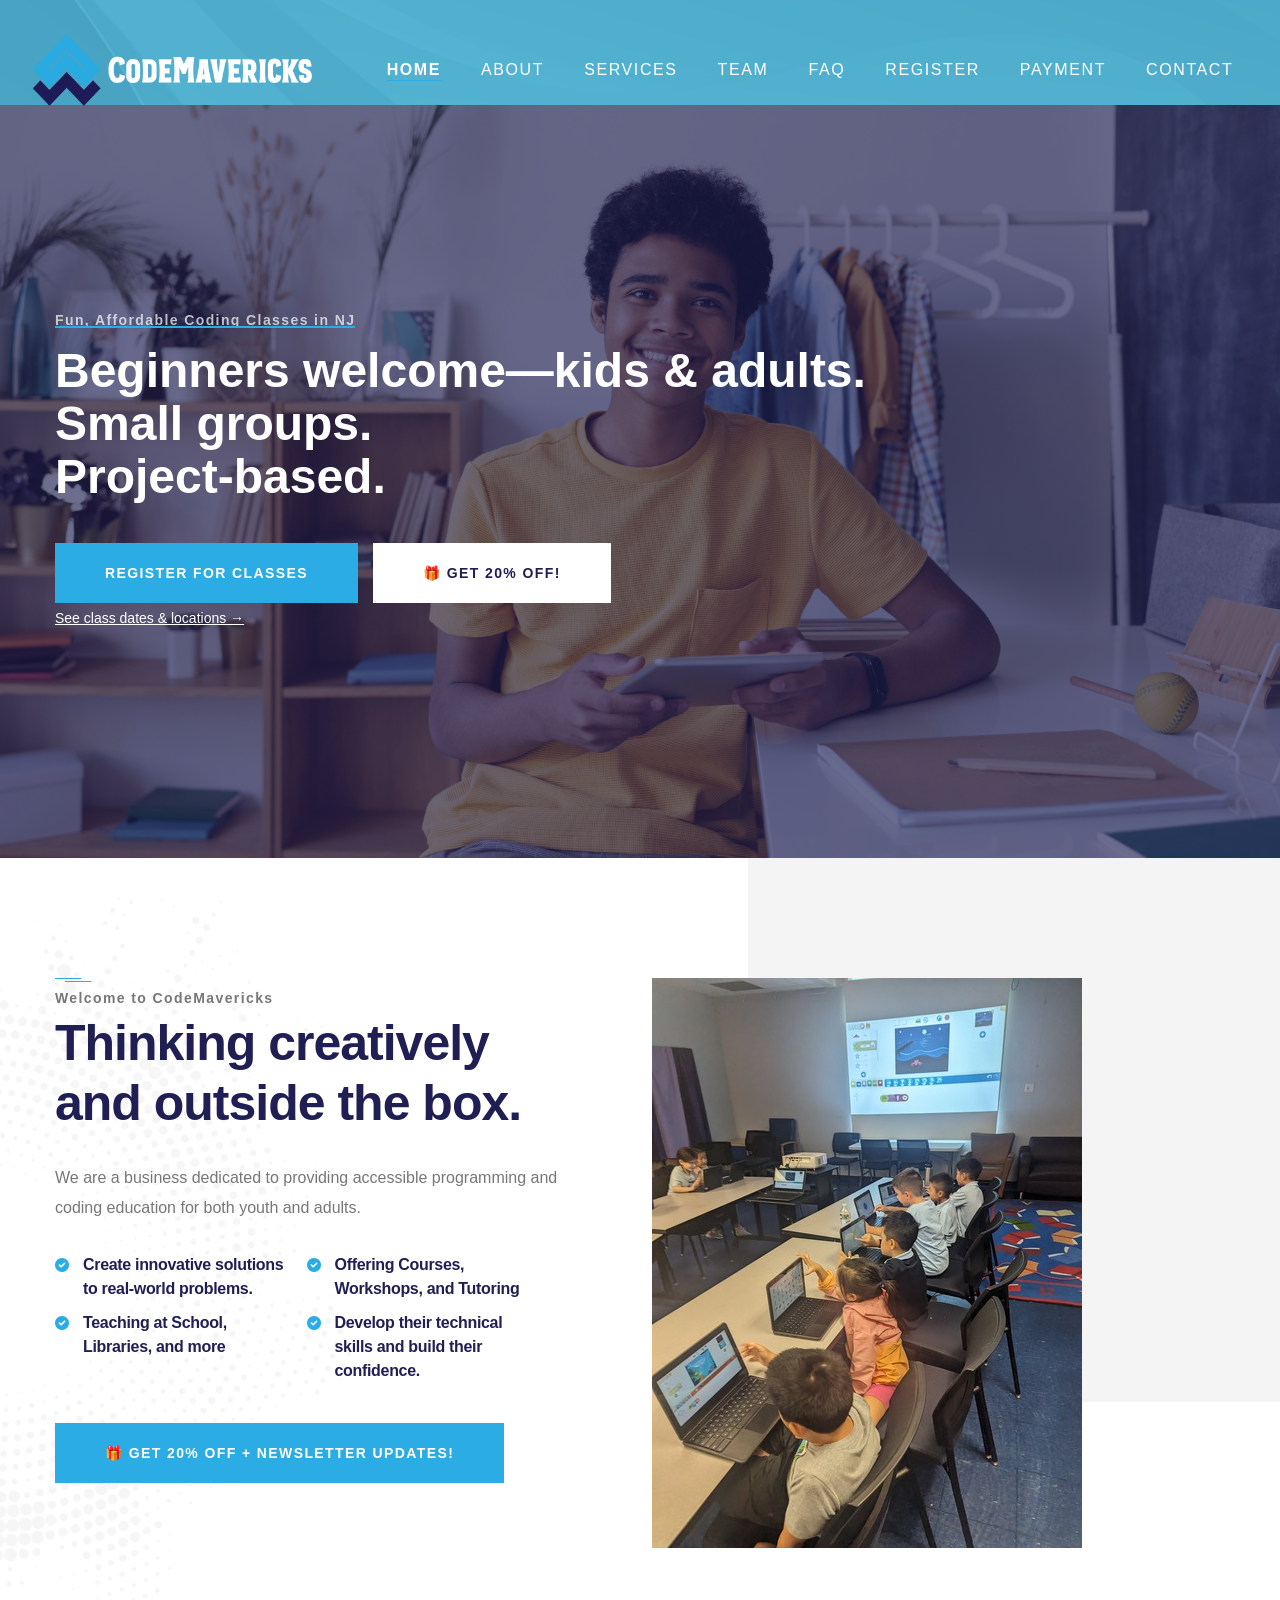
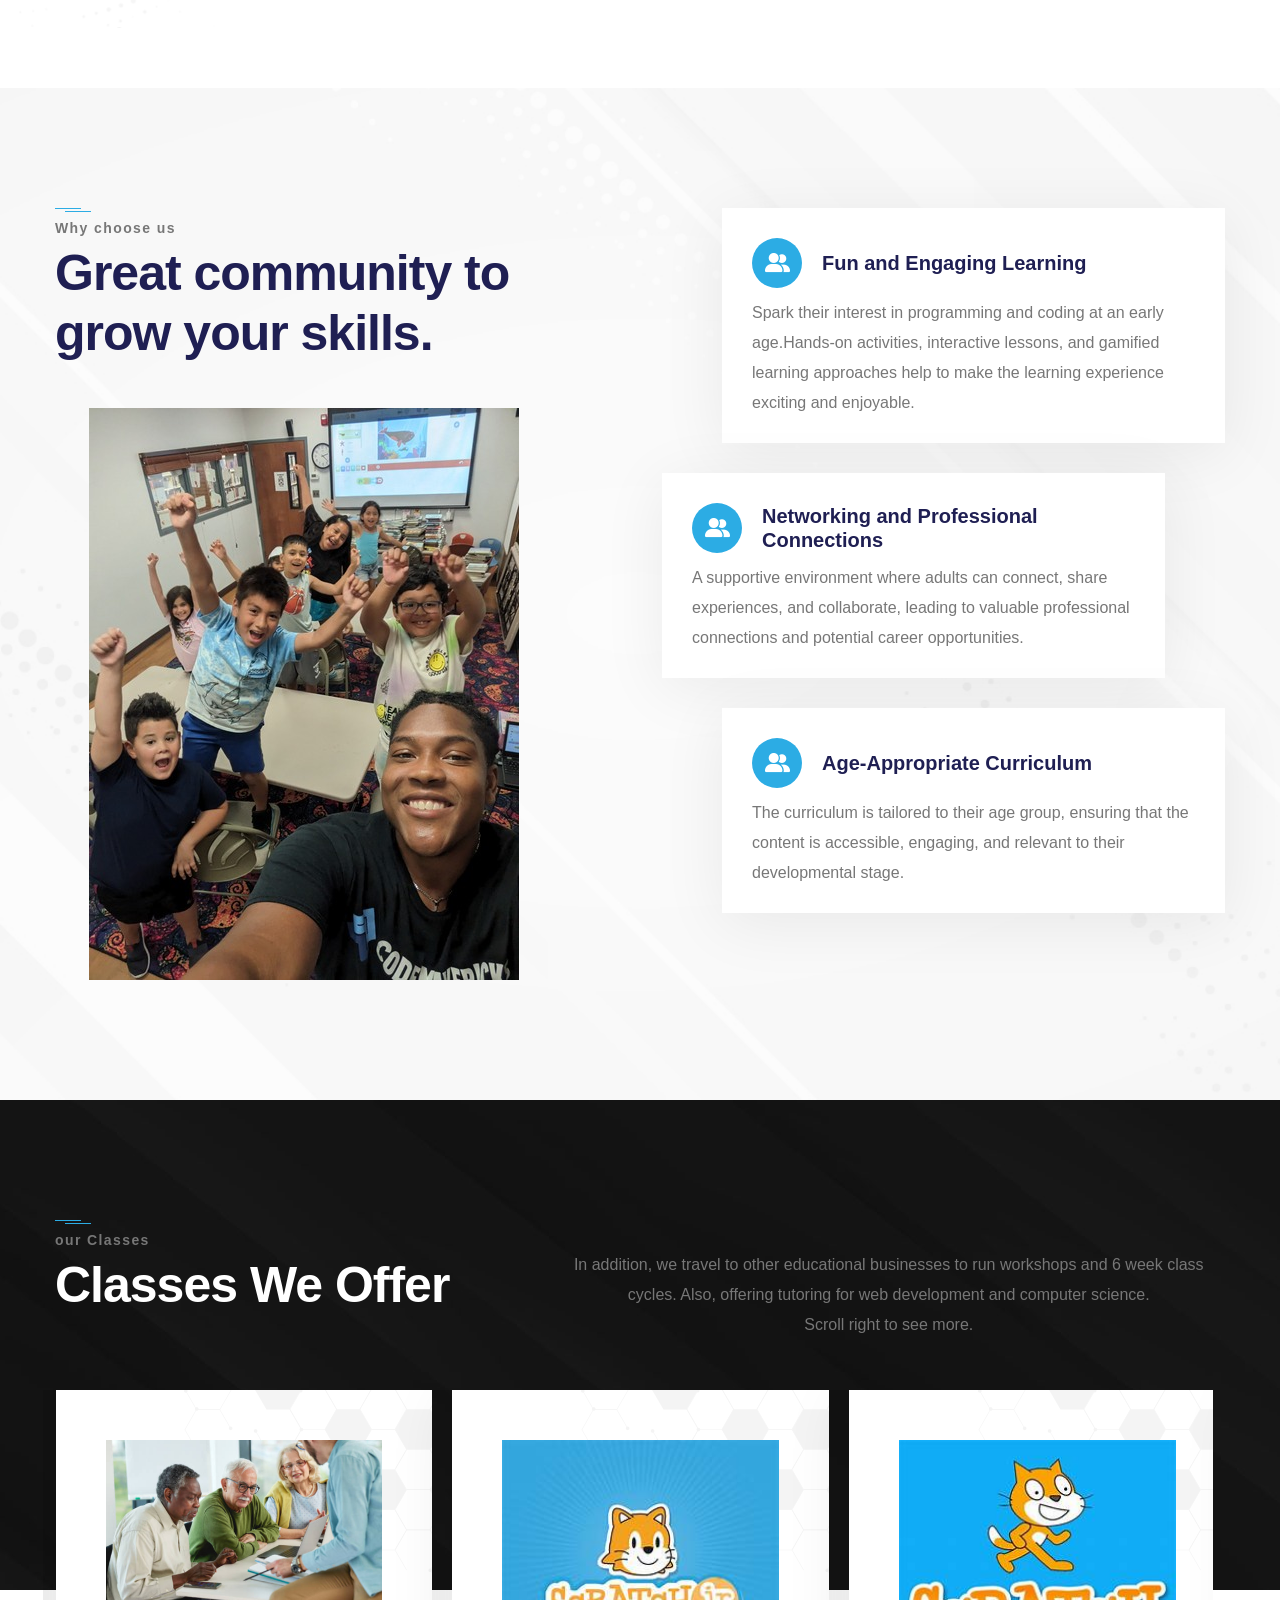
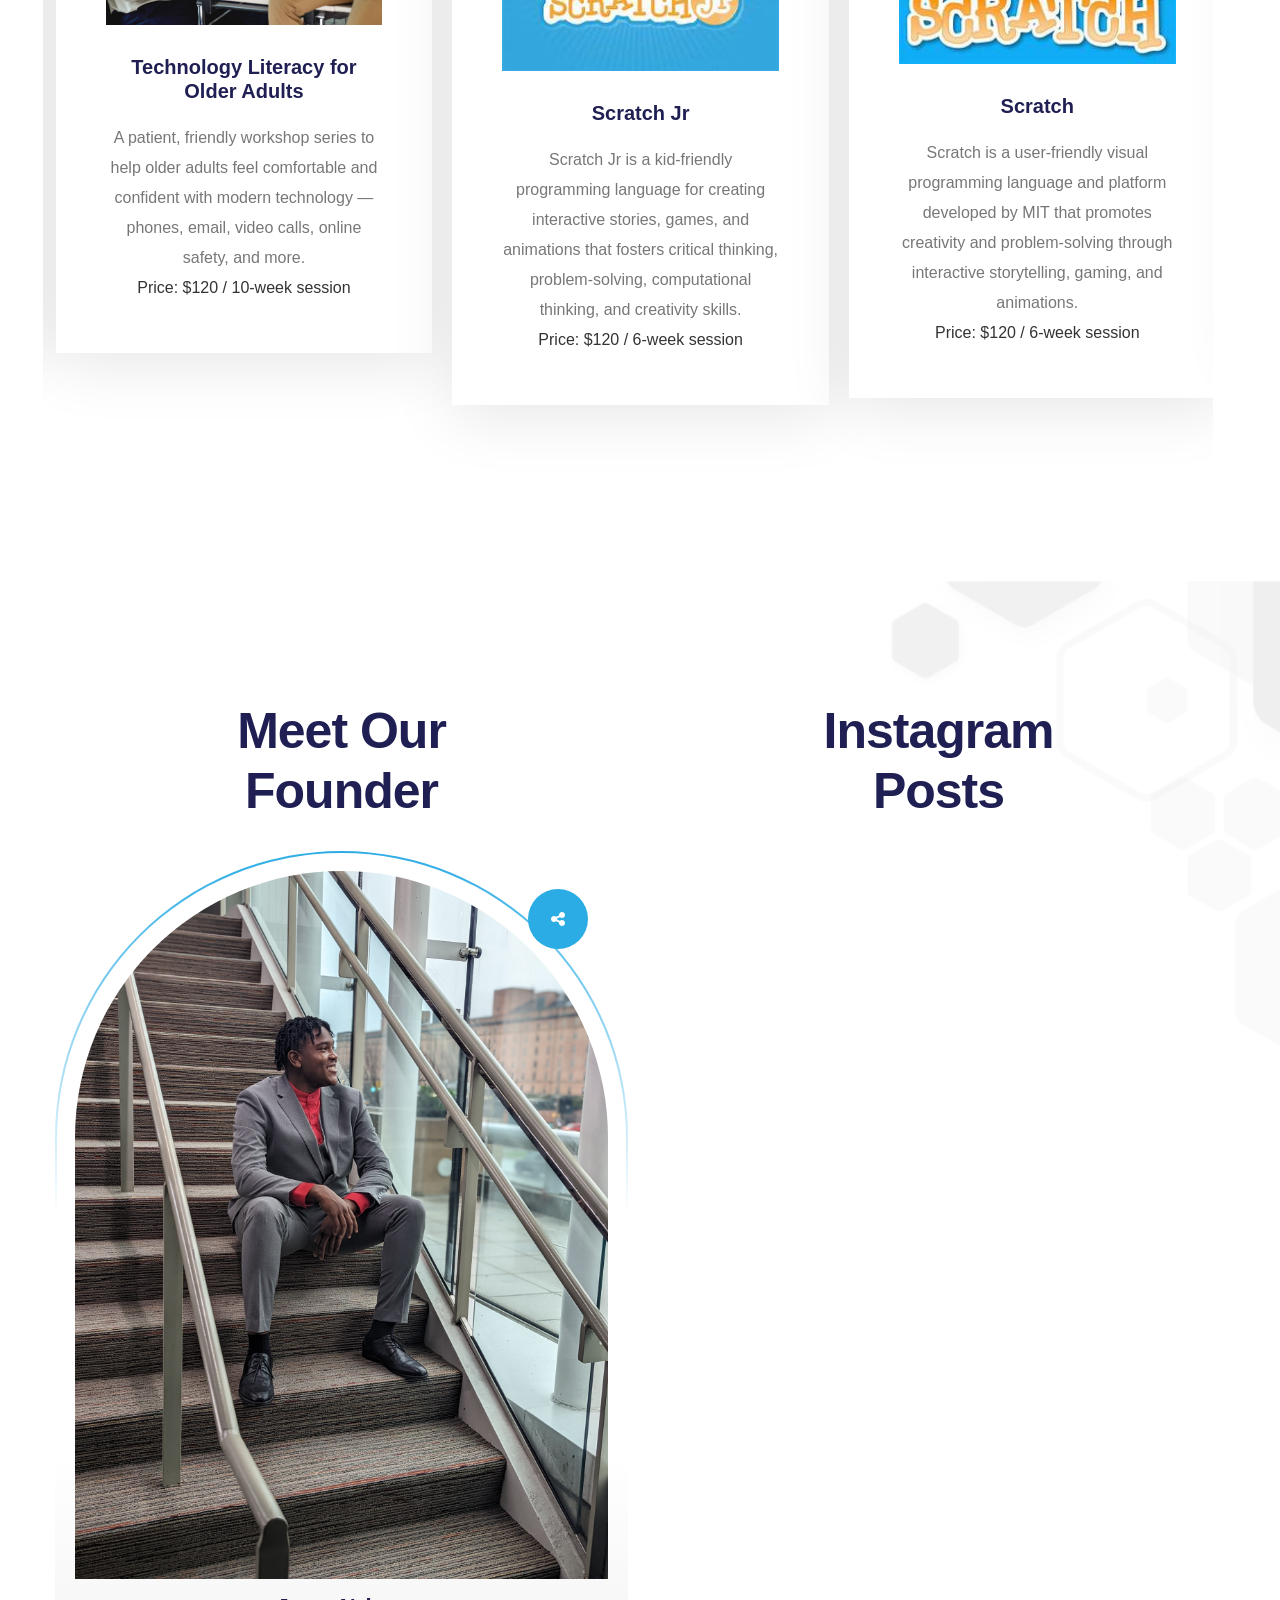
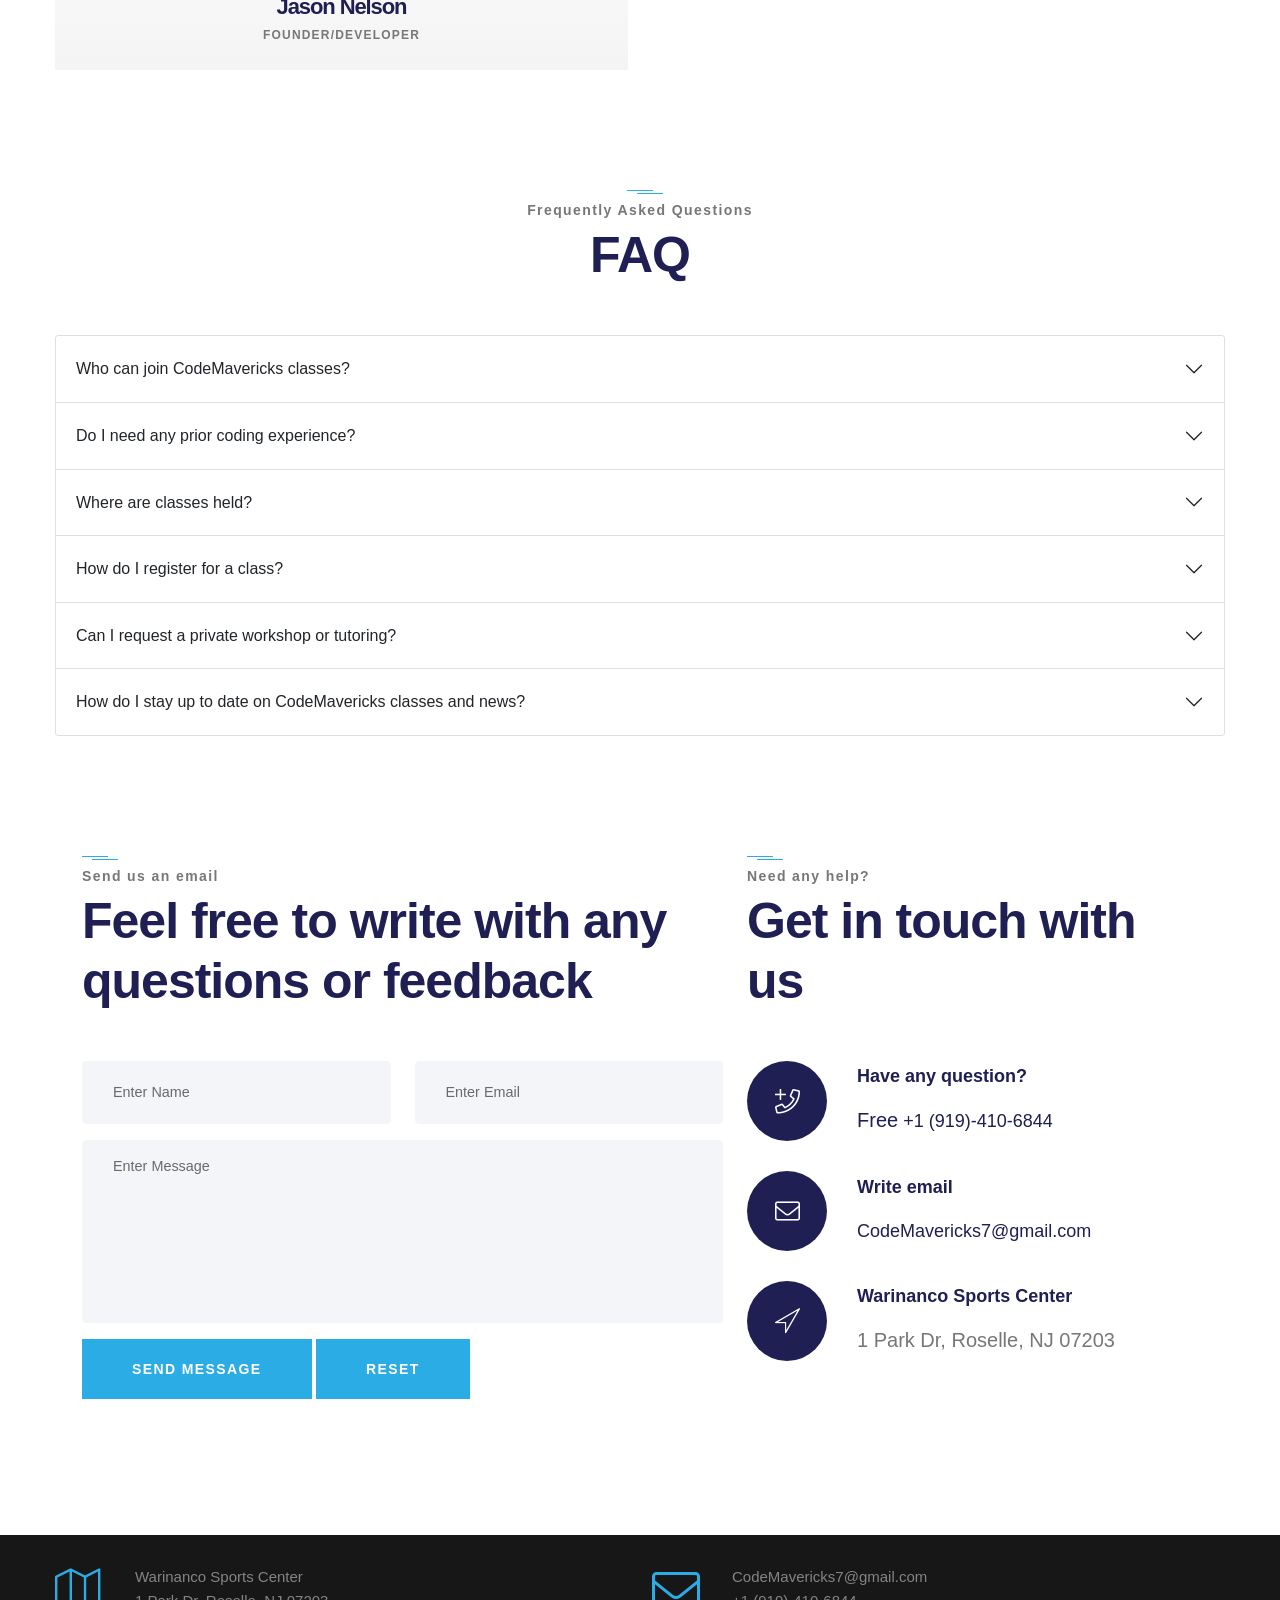
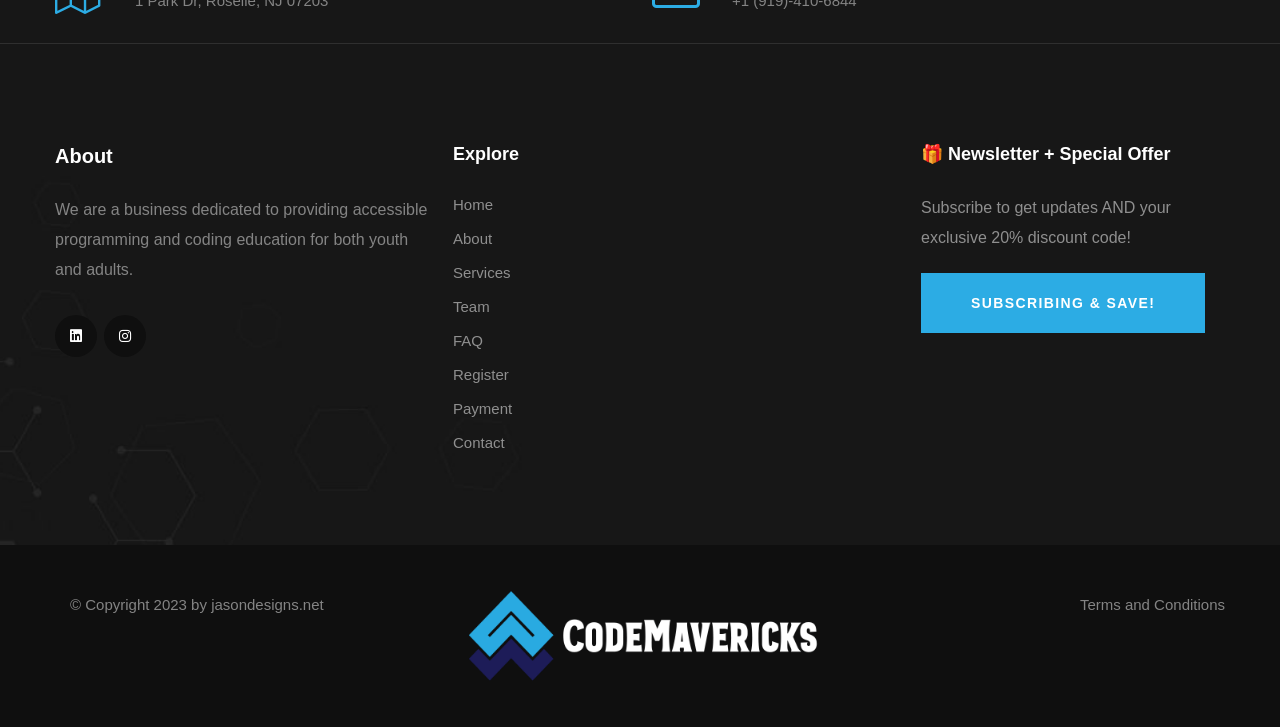
==== index.html @ dd6e31a8 "update with new classes" ====
<!DOCTYPE html>
<html lang="en">

<head>
	<!-- Google tag (gtag.js) -->
	<script async src="https://www.googletagmanager.com/gtag/js?id=G-BQT06K6LE5"></script>
	<script defer="defer">
		window.dataLayer = window.dataLayer || [];
		function gtag() { dataLayer.push(arguments); }
		gtag('js', new Date());

		gtag('config', 'G-BQT06K6LE5');
	</script>
	<meta charset="utf-8">
	<title>CodeMavericks | Coding Classes for Kids & Adults in NJ</title>
	<meta name="description"
		content="Beginner-friendly coding classes and workshops for kids and adults in New Jersey. Small groups, project-based learning, flexible schedules. Register today.">
	<meta name="keywords" content="Programming education, Coding courses, Accessible coding, Youth coding programs
   Adult coding classes, Creative thinking, Inclusive tech education, Technical skills development
   Mentorship opportunities, Positive impact through technology, Innovative solutions, Community-driven learning
   Empowering individuals, Welcoming environment, Real-world problem-solving, Tech industry inclusivity, Online coding classes
   Web development courses, Code Mavericks, CodeMavericks">
	<meta name="author" content="Jason Nelson - Founder of CodeMavericks and Jason Designs">

	<!-- Add Open Graph tags for better social sharing -->
	<meta property="og:title" content="CodeMavericks - Accessible Programming Education">
	<meta property="og:description"
		content="Learn coding with CodeMavericks. Offering programming classes for all ages in Central Jersey. Join our inclusive tech community today!">
	<meta property="og:image" content="images/logo-inverted.png">
	<meta property="og:url" content="https://codemavericks.io">

	<!-- Add Twitter Card tags -->
	<meta name="twitter:card" content="summary_large_image">
	<meta name="twitter:title" content="CodeMavericks - Programming Education">
	<meta name="twitter:description"
		content="Learn coding with CodeMavericks. Programming classes for all ages in Central Jersey.">
	<meta name="twitter:image" content="images/logo-inverted.png">

	<!-- Schema.org markup for Google -->
	<script type="application/ld+json">
    {
      "@context": "https://schema.org",
      "@type": "EducationalOrganization",
      "name": "CodeMavericks",
      "description": "Providing accessible programming and coding education for youth and adults",
      "url": "https://codemavericks.io",
      "logo": "https://codemavericks.io/images/logo-inverted.png",
      "sameAs": [
        "https://www.linkedin.com/company/94206843/",
        "https://www.instagram.com/codemavricks/"
      ],
      "address": {
        "@type": "PostalAddress",
        "addressRegion": "NJ",
        "addressCountry": "US"
      },
      "contactPoint": {
        "@type": "ContactPoint",
        "telephone": "+1-919-410-6844",
        "contactType": "customer service",
        "email": "codemavericks7@gmail.com"
      },
      "offers": {
        "@type": "AggregateOffer",
        "description": "Programming and coding classes for all ages",
        "availabilityStarts": "2023-01-01",
        "category": "Programming Education"
      }
    }
    </script>

	<!-- Stylesheets -->
	<link href="css/bootstrap.min.css" rel="stylesheet">
	<link href="css/style.css" rel="stylesheet">
	<link rel="shortcut icon" href="images/favicon.ico" type="image/x-icon">

	<!-- Responsive -->
	<meta http-equiv="X-UA-Compatible" content="IE=edge">
	<meta name="viewport" content="width=device-width, initial-scale=1.0, maximum-scale=1.0, user-scalable=0">
</head>

<body>
	<div class="page-wrapper">

		<!-- Preloader -->
		<div class="preloader"></div>

		<!-- Main Header-->
		<header id="home" class="main-header header-style-three">
			<!-- Main box -->
			<div class="main-box">
				<div class="logo-box">
					<div class="logo"><a href="index.html"><img alt="CodeMavericks Programming Education Logo"
								src="images/logo-inverted.png" width="300vw" height="220vh" alt=""
								title="CodeMavericks"></a>
					</div>
				</div>


				<!--Nav Box-->
				<div class="nav-outer">
					<nav class="nav main-menu">
						<ul class="navigation">
							<li class="current"><a href="#home">Home</a></li>
							<li><a href="#about">About</a></li>
							<li><a href="#services">Services</a>
							<li><a href="#team">Team</a></li>
							<li><a href="#faq">FAQ</a></li>
							<li><a target="_blank" href="https://codemavericks.corsizio.com">Register</a></li>
							<li><a target="_blank" href="https://app.autobooks.co/pay/codemavericks">Payment</a></li>
							<li><a href="#contact">Contact</a></li>
						</ul>
					</nav>
					<!-- Main Menu End-->
				</div>

				<div class="outer-box">
					<a href="tel:+1(919)4106844" class="info-btn">
						<i class="icon flaticon-phone-ringing"></i>
						+ 1 (919) - 410 - 6844
					</a>
					<!-- Mobile Nav toggler -->
					<div class="mobile-nav-toggler"><span class="icon lnr-icon-bars"></span></div>
				</div>
			</div>


			<!-- Mobile Menu  -->
			<div class="mobile-menu">
				<div class="menu-backdrop"></div>

				<!--Here Menu Will Come Automatically Via Javascript / Same Menu as in Header-->
				<nav class="menu-box">
					<div class="upper-box">
						<div class="nav-logo"><a href="index.html"><img alt="CodeMavericks Programming Education Logo"
									src="images/logo-inverted.png" alt="" title=""></a></div>
						<div class="close-btn"><i class="icon fa fa-times"></i></div>
					</div>

					<ul class="navigation clearfix">
						<!--Keep This Empty / Menu will come through Javascript-->
					</ul>
					<ul class="contact-list-one">
						<li>
							<!-- Contact Info Box -->
							<div class="contact-info-box">
								<i class="icon lnr-icon-phone-handset"></i>
								<span class="title">Call Now</span>
								<a href="tel:+19194106844">+1 919-410-6844</a>
							</div>
						</li>
						<li>
							<!-- Contact Info Box -->
							<div class="contact-info-box">
								<span class="icon lnr-icon-envelope1"></span>
								<span class="title">Send Email</span>
								<a href="mailto:codemavericks7@gmail.com">CodeMavericks7@gmail.com</a>
							</div>
						</li>
					</ul>


					<ul class="social-links">
						<li><a target="_blank" href="https://www.linkedin.com/company/94206843/"><i
									class="fab fa-linkedin"></i></a></li>
						<li><a target="_blank" href="https://www.instagram.com/codemavricks/"><i
									class="fab fa-instagram"></i></a></li>
					</ul>
				</nav>
			</div><!-- End Mobile Menu -->

			<!-- Header Search -->
			<div class="search-popup">
				<span class="search-back-drop"></span>
				<button class="close-search"><span class="fa fa-times"></span></button>

				<div class="search-inner">
					<form method="post" action="index.html">
						<div class="form-group">
							<input type="search" name="search-field" value="" placeholder="Search..." required="">
							<button type="submit"><i class="fa fa-search"></i></button>
						</div>
					</form>
				</div>
			</div>
			<!-- End Header Search -->

			<!-- Sticky Header  -->
			<div class="sticky-header">
				<div class="auto-container">
					<div class="inner-container">
						<!--Logo-->
						<div class="logo">
							<a href="index.html" title=""><img alt="logo" src="images/logo.png" alt="" title=""></a>
						</div>

						<!--Right Col-->
						<div class="nav-outer">
							<!-- Main Menu -->
							<nav class="main-menu">
								<div class="navbar-collapse show collapse clearfix">
									<ul class="navigation clearfix">
										<!--Keep This Empty / Menu will come through Javascript-->
									</ul>
								</div>
							</nav><!-- Main Menu End-->

							<!--Mobile Navigation Toggler-->
							<div class="mobile-nav-toggler"><span class="icon lnr-icon-bars"></span></div>
						</div>
					</div>
				</div>
			</div><!-- End Sticky Menu -->
		</header>
		<!--End Main Header -->

		<!-- Banner Section Two-->
		<section class="banner-section-two" id="home">
			<div class="bg bg-pattern-9"></div>
			<div class="banner-carousel owl-carousel owl-theme default-navs">
				<!-- Slide Item -->
				<div class="slide-item">
					<div class="bg-image" style="background-image: url(images/main-slider/top-bg.jpg);"></div>
					<div class="auto-container">
						<div class="content-box">
							<span class="sub-title animate-1">Fun, Affordable Coding Classes in NJ</span>
							<h1 class="title animate-2">Beginners welcome—kids & adults. <br /> Small groups. <br />
								Project-based. </h1>
							<div class="btn-box"
								style="display: flex; justify-content: flex-start; gap: 15px; flex-wrap: wrap;">
								<a href="https://codemavericks.corsizio.com" target="_blank"
									class="theme-btn btn-style-one">Register for Classes</a>
								<a href="#" data-bs-toggle="modal" data-bs-target="#newsletter"
									class="theme-btn btn-style-one light-bg">🎁 Get 20% Off!</a>
							</div>
							<p class="hero-secondary"><a href="https://codemavericks.corsizio.com">See class dates &amp;
									locations →</a></p>
						</div>
					</div>
				</div>

			</div>
		</section>
		<!-- End Banner Section -->

		<!-- About Section Four-->
		<section id="about" class="about-section-four">
			<div class="auto-container">
				<div class="row">
					<!-- Content Column -->
					<div class="content-column col-lg-6 col-md-12 wow fadeInRight">
						<div class="inner-column">
							<div class="sec-title">
								<span class="sub-title">Welcome to CodeMavericks</span>
								<h2 class="title">Thinking creatively and outside the box.</h2>
								<div class="text"> We are a business dedicated to providing accessible programming and
									coding education for both youth and adults.</div>
							</div>

							<ul class="list-style-two two-col">
								<li><i class="fa fa-check-circle"></i> Create innovative solutions to real-world
									problems.</li>
								<li><i class="fa fa-check-circle"></i> Offering Courses, Workshops, and Tutoring</li>
								<li><i class="fa fa-check-circle"></i> Teaching at School, Libraries, and more</li>
								<li><i class="fa fa-check-circle"></i> Develop their technical skills and build their
									confidence.</li>
							</ul>
							<button type="button" class="theme-btn btn-style-one" data-bs-toggle="modal"
								data-bs-target="#newsletter">
								🎁 Get 20% Off + Newsletter Updates!
							</button>
						</div>
					</div>

					<!-- Image Column -->
					<div class="image-column col-lg-6 col-md-12 wow fadeInLEft" data-wow-delay="600ms">
						<div class="inner-column">
							<figure class="image anim-overlay"><img
									alt="Students collaborating on coding projects at CodeMavericks"
									src="images/resource/about3-1.jpg"></figure>
						</div>
					</div>
				</div>
			</div>
		</section>
		<!-- End About Section Four-->

		<!-- Why Choose Us -->
		<section class="why-choose-us-two">
			<div class="bg bg-pattern-11"></div>

			<div class="auto-container">
				<div class="row">
					<!-- Image Column -->
					<div class="image-column col-lg-6 col-md-12">
						<div class="inner-column">
							<div class="sec-title">
								<span class="sub-title">Why choose us</span>
								<h2> Great community to <br />grow your skills.</h2>
							</div>

							<div class="image-box">
								<!-- <figure class="image-2"><img src="images/resource/why-us-2.png" alt=""></figure> -->
								<figure class="image-1" style="text-align: center;"><img
										alt="Picture of kids working together" src="images/resource/why-us-1.jpg"
										alt=""></figure>
							</div>
						</div>
					</div>

					<!-- Features Column -->
					<div class="features-column col-lg-6 col-md-12">
						<div class="inner-column">
							<div class="row">
								<!-- Feature Block Three -->
								<div class="feature-block-three">
									<div class="inner-box">
										<div class="title-box">
											<i class="icon fa fa-user-group"></i>
											<h5 class="title">Fun and Engaging Learning</h5>
										</div>
										<div class="text">Spark their interest in programming and coding at an early
											age.Hands-on activities, interactive lessons, and gamified learning
											approaches help to make the learning experience exciting and enjoyable.
										</div>
									</div>
								</div>

								<!-- Feature Block Three -->
								<div class="feature-block-three">
									<div class="inner-box">
										<div class="title-box">
											<i class="icon fa fa-user-group"></i>
											<h5 class="title">Networking and Professional Connections</h5>
										</div>
										<div class="text">A supportive environment where adults can connect, share
											experiences, and collaborate, leading to valuable professional connections
											and potential career opportunities.</div>
									</div>
								</div>

								<!-- Feature Block Three -->
								<div class="feature-block-three">
									<div class="inner-box">
										<div class="title-box">
											<i class="icon fa fa-user-group"></i>
											<h5 class="title">Age-Appropriate Curriculum</h5>
										</div>
										<div class="text">The curriculum is tailored to their age group, ensuring that
											the content is accessible, engaging, and relevant to their developmental
											stage.</div>
									</div>
								</div>
							</div>
						</div>
					</div>
				</div>
			</div>
		</section>
		<!-- end-benifet-sec -->

		<!-- Services Section Three -->
		<section id="services" class="services-section-three">
			<div class="bg bg-pattern-10"></div>
			<div class="auto-container">
				<div class="sec-title light">
					<div class="row">
						<div class="col-xl-5 col-lg-12">
							<span class="sub-title">our Classes</span>
							<h2>Classes We Offer</h2>
						</div>
						<div class="col-xl-7 col-lg-12">
							<div class="text text-center" style="color: var(--body-text-color)">In addition, we travel
								to other educational businesses to run
								workshops and 6 week class cycles. Also, offering tutoring for web development and
								computer science. <br> Scroll right to see more.</div>
						</div>
					</div>
				</div>

				<div class="row owl-carousel class-carousel owl-theme text-center">

					<!-- Service Block Three -->
					<div class="service-block-three item">
						<div class="inner-box">
							<img src="./images/resource/classes/TechLiteracy.jpg">
							<br>
							<h5 class="title">Technology Literacy for Older Adults</h5>
							<div class="text">A patient, friendly workshop series to help older adults
								 feel comfortable and confident with modern technology — phones, email, video calls,
								  online safety, and more.
								<br>
								<strong>Price: $120 / 10-week session</strong>
							</div>
						</div>
					</div>

					<!-- Service Block Three -->
					<div class="service-block-three item">
						<div class="inner-box">
							<img src="./images/resource/classes/ScratchJr.jpg">
							<br>
							<h5 class="title">Scratch Jr</h5>
							<div class="text">Scratch Jr is a kid-friendly programming language for creating interactive
								stories, games, and animations that fosters critical thinking, problem-solving,
								computational thinking, and creativity skills.
								<br>
								<strong>Price: $120 / 6-week session</strong>
							</div>
						</div>
					</div>

					<!-- Service Block Three -->
					<div class="service-block-three item">
						<div class="inner-box">
							<img src="./images/resource/classes/Scratch.jpg">
							<br>
							<h5 class="title">Scratch</h5>
							<div class="text">Scratch is a user-friendly visual programming language and platform
								developed by MIT that promotes creativity and problem-solving through interactive
								storytelling, gaming, and animations.
								<br>
								<strong>Price: $120 / 6-week session</strong>
							</div>
						</div>
					</div>

					<!-- Service Block Three -->
					<div class="service-block-three item">
						<div class="inner-box">
							<img src="./images/resource/classes/Python.jpg">
							<br>
							<h5 class="title">Coding with Python</h5>
							<div class="text">Build practical coding skills from the ground up in our 6‑week Python
								course.
								Learn real-world programming fundamentals, build mini‑games,
								and leave with working code you can show off — no prior coding experience required..
								<br>
								<strong>Price: $120 / 6-week session</strong>
							</div>
						</div>
					</div>

					<!-- Service Block Three -->
					<div class="service-block-three item">
						<div class="inner-box">
							<img src="./images/resource/classes/Robotics.jpg">
							<br>
							<h5 class="title">Robotics with Mbot2</h5>
							<div class="text">Robotics leverages the powerful Makeblock mBot2 robot to introduce
								students to the fundamentals of robotics, coding, and engineering.
								Engage in exciting projects that involve building, coding, and testing the mBot2,
								fostering creativity and technical skills.
								<br>
								<strong>Price: $150 / 6-week session</strong>
							</div>
						</div>
					</div>



					<!-- Service Block Three -->
					<div class="service-block-three item">
						<div class="inner-box">
							<img src="./images/resource/classes/IntroToWebDev.jpg">
							<br>
							<h5 class="title">Introduction to Web Development</h5>
							<div class="text">The Introduction to Web Development curriculum covers the basic concepts
								of HTML, CSS, and JavaScript, including creating a simple webpage, adding interactivity,
								and styling elements. Students will apply these skills in a final project, where they
								create a website about themselves with guidance from the instructor.
								<br>
								<strong>Price: $360 / 12-week session</strong>
							</div>
						</div>
					</div>

					<!-- Service Block Three -->
					<div class="service-block-three item">
						<div class="inner-box">
							<img src="./images/resource/classes/WebDev.webp">
							<br>
							<h5 class="title">Web Development 1 & 2</h5>
							<div class="text">The Web Development is a multi leveled curriculum, making more intense
								projects and focusing on back end development using today's frameworks and libraries,
								including but not limited too, Angular, NodeJS, and more.
								<br>
								<strong>Price: $280 / 8-week session</strong>
							</div>
						</div>
					</div>
				</div>
			</div>
		</section>
		<!--End services-section Two-->

		<!-- Team Section -->
		<section class="team-section" id="team">
			<div class="bg bg-pattern-4"></div>
			<div class="auto-container">
				<div class="row">
					<!-- Team Block -->

					<div class="team-block col-lg-6 col-md-12 col-sm-12 wow fadeInUp" data-wow-delay="400ms">
						<div class="sec-title text-center">
							<h2>Meet Our <br> Founder</h2>
						</div>
						<div class="inner-box">
							<div class="image-box">
								<figure class="image"><img alt="Picture of Jason Nelson, the creator"
										src="images/resource/founder.jpg" alt=""></figure>
								<span class="share-icon fa fa-share-alt"></span>
								<ul class="social-links">
									<li><a target="_blank" href="https://www.linkedin.com/in/jason-n-84778a124/"
											title=""><i class="fab fa-linkedin"></i></a></li>
								</ul>
							</div>
							<div class="info-box">
								<h5 class="name">Jason Nelson</h5>
								<span class="designation">Founder/Developer</span>
							</div>
						</div>
					</div>

					<div class="team-block col-lg-6 col-md-12 col-sm-12 wow fadeInUp">
						<div class="sec-title text-center">
							<h2>Instagram<br> Posts</h2>
						</div>
						<script defer="defer" src="https://static.elfsight.com/platform/platform.js"
							data-use-service-core defer></script>
						<div class="elfsight-app-d9170046-a3e9-44f3-bdd5-d3b899e277fc" data-elfsight-app-lazy></div>
					</div>
					<!-- Team Block -->

				</div>
			</div>
		</section>
		<!-- End Team Section -->

		<!-- FAQ Section Start -->
		<section id="faq" class="faq-section">
			<div class="auto-container">
				<div class="sec-title text-center">
					<span class="sub-title">Frequently Asked Questions</span>
					<h2>FAQ</h2>
				</div>
				<div class="accordion" id="faqAccordion">
					<div class="accordion-item">
						<h3 class="accordion-header" id="faq1-heading">
							<button class="accordion-button collapsed" type="button" data-bs-toggle="collapse"
								data-bs-target="#faq1" aria-expanded="false" aria-controls="faq1">
								Who can join CodeMavericks classes?
							</button>
						</h3>
						<div id="faq1" class="accordion-collapse collapse" aria-labelledby="faq1-heading"
							data-bs-parent="#faqAccordion">
							<div class="accordion-body">
								Anyone interested in learning programming—youth, adults, and beginners—can join our
								classes!
							</div>
						</div>
					</div>
					<div class="accordion-item">
						<h3 class="accordion-header" id="faq2-heading">
							<button class="accordion-button collapsed" type="button" data-bs-toggle="collapse"
								data-bs-target="#faq2" aria-expanded="false" aria-controls="faq2">
								Do I need any prior coding experience?
							</button>
						</h3>
						<div id="faq2" class="accordion-collapse collapse" aria-labelledby="faq2-heading"
							data-bs-parent="#faqAccordion">
							<div class="accordion-body">
								No prior experience is required. We offer beginner-friendly courses and workshops.
							</div>
						</div>
					</div>
					<div class="accordion-item">
						<h3 class="accordion-header" id="faq3-heading">
							<button class="accordion-button collapsed" type="button" data-bs-toggle="collapse"
								data-bs-target="#faq3" aria-expanded="false" aria-controls="faq3">
								Where are classes held?
							</button>
						</h3>
						<div id="faq3" class="accordion-collapse collapse" aria-labelledby="faq3-heading"
							data-bs-parent="#faqAccordion">
							<div class="accordion-body">
								We offer classes in schools, libraries, and soon our own location. Check our
								registration page for
								current locations.
							</div>
						</div>
					</div>
					<div class="accordion-item">
						<h3 class="accordion-header" id="faq4-heading">
							<button class="accordion-button collapsed" type="button" data-bs-toggle="collapse"
								data-bs-target="#faq4" aria-expanded="false" aria-controls="faq4">
								How do I register for a class?
							</button>
						</h3>
						<div id="faq4" class="accordion-collapse collapse" aria-labelledby="faq4-heading"
							data-bs-parent="#faqAccordion">
							<div class="accordion-body">
								Visit our <a href="https://codemavericks.corsizio.com" target="_blank">registration
									page</a> to sign up for upcoming classes.
							</div>
						</div>
					</div>
					<div class="accordion-item">
						<h3 class="accordion-header" id="faq5-heading">
							<button class="accordion-button collapsed" type="button" data-bs-toggle="collapse"
								data-bs-target="#faq5" aria-expanded="false" aria-controls="faq5">
								Can I request a private workshop or tutoring?
							</button>
						</h3>
						<div id="faq5" class="accordion-collapse collapse" aria-labelledby="faq5-heading"
							data-bs-parent="#faqAccordion">
							<div class="accordion-body">
								Yes! Contact us via email or phone to discuss private workshops or tutoring options.
							</div>
						</div>
					</div>
					<div class="accordion-item">
						<h3 class="accordion-header" id="faq6-heading">
							<button class="accordion-button collapsed" type="button" data-bs-toggle="collapse"
								data-bs-target="#faq6" aria-expanded="false" aria-controls="faq6">
								How do I stay up to date on CodeMavericks classes and news?
							</button>
						</h3>
						<div id="faq6" class="accordion-collapse collapse" aria-labelledby="faq6-heading"
							data-bs-parent="#faqAccordion">
							<div class="accordion-body">
								Sign up for our newsletter to receive the latest updates and get an exclusive 20%
								discount code!
								<button type="button" class="theme-btn btn-style-one" data-bs-toggle="modal"
									data-bs-target="#newsletter" style="margin-left: 8px;">
									subscribing & Get 20% Off!
								</button>
							</div>
						</div>
					</div>
				</div>
			</div>
		</section>
		<!-- FAQ Section End -->

		<!--Contact Details Start-->
		<section id="contact" class="contact-details">
			<div class="container ">
				<div class="row">
					<div class="col-xl-7 col-lg-6">
						<div class="sec-title">
							<span class="sub-title">Send us an email</span>
							<h2>Feel free to write with any questions or feedback</h2>
						</div>
						<!-- Contact Form -->
						<form id="contact_form" name="contact_form" class="" method="post">
							<div class="row">
								<div class="col-sm-6">
									<div class="mb-3">
										<input name="form_name" id="firstName" class="form-control" type="text"
											placeholder="Enter Name">
									</div>
								</div>
								<div class="col-sm-6">
									<div class="mb-3">
										<input name="form_email" id="email" class="form-control required email"
											type="email" placeholder="Enter Email">
									</div>
								</div>
							</div>
							<div class="mb-3">
								<textarea name="form_message" id="description" class="form-control required" rows="7"
									placeholder="Enter Message"></textarea>
							</div>
							<div class="mb-3">
								<input name="form_botcheck" class="form-control" type="hidden" value="" />
								<button type="submit" id="submitButton" class="theme-btn btn-style-one"
									data-loading-text="Please wait..."><span class="btn-title">Send
										message</span></button>
								<button type="reset" class="theme-btn btn-style-one bg-theme-color5"><span
										class="btn-title">Reset</span></button>
							</div>
							<div class="alert alert-danger" id='danger' style="display: none; text-align: center;"
								role="alert">
								Incomplete form
							</div>
						</form>
						<!-- Contact Form Validation-->
					</div>
					<div class="col-xl-5 col-lg-6">
						<div class="contact-details__right">
							<div class="sec-title">
								<span class="sub-title">Need any help?</span>
								<h2>Get in touch with us</h2>
							</div>
							<ul class="list-unstyled contact-details__info">
								<li>
									<div class="icon bg-theme-color2">
										<span class="lnr-icon-phone-plus"></span>
									</div>
									<div class="text">
										<h6>Have any question?</h6>
										<a href="tel:9194106844"><span>Free</span> +1 (919)-410-6844</a>
									</div>
								</li>
								<li>
									<div class="icon">
										<span class="lnr-icon-envelope1"></span>
									</div>
									<div class="text">
										<h6>Write email</h6>
										<a href="mailto:codemavericks7@gmail.com">CodeMavericks7@gmail.com</a>
									</div>
								</li>
								<li>
									<div class="icon">
										<span class="lnr-icon-location"></span>
									</div>
									<div class="text">
										<h6>Warinanco Sports Center</h6>
										<span>1 Park Dr, Roselle, NJ 07203</span>
									</div>
								</li>
							</ul>
						</div>
					</div>
				</div>
			</div>
		</section>
		<!--Contact Details End-->

		<!-- Map Section -->
		<!-- <section class="map-section">
			<iframe class="map"
				src="https://maps.google.com/maps?width=100%25&amp;height=600&amp;hl=en&amp;q=1%20Grafton%20Street,%20Dublin,%20Ireland+(My%20Business%20Name)&amp;t=&amp;z=14&amp;ie=UTF8&amp;iwloc=B&amp;output=embed"></iframe>
		</section> -->
		<!-- End Map Section -->

		<!-- Main Footer -->
		<footer class="main-footer">
			<div class="bg bg-pattern-6"></div>
			<!-- Footer Uppper -->
			<div class="footer-upper">
				<div class="auto-container">
					<div id="google_translate_element"></div>

					<div class="row">
						<!-- Contact info Block -->
						<div class="contact-info-block col-lg-6 col-md-6">
							<div class="inner">
								<i class="icon lnr-icon-map"></i>
								<div class="text">Warinanco Sports Center <br /> 1 Park Dr, Roselle, NJ 07203</div>
							</div>
						</div>
						<!-- Contact info Block -->
						<div class="contact-info-block col-lg-6 col-md-6">
							<div class="inner">
								<i class="icon lnr-icon-envelope1"></i>
								<div class="text">
									<a href="mailto:codemavericks7@gmail.com">CodeMavericks7@gmail.com</a>
									<a href="tel:+19194106844">+1 (919)-410-6844</a>
								</div>
							</div>
						</div>
						<!-- Contact info Block -->
						<!-- <div class="contact-info-block col-lg-4 col-md-6">
							<div class="inner">
								<i class="icon lnr-icon-clock"></i>
								<div class="text">Mon - Sat: 8:00 am to 6:00 pm <br>Sunday: CLOSED</div>
							</div>
						</div> -->
					</div>
				</div>
			</div>

			<!-- Widgets Section -->
			<div class="widgets-section">
				<div class="auto-container">
					<div class="row">
						<!-- Footer COlumn -->
						<div class="footer-column col-xl-4 col-lg-4 col-md-6 col-sm-12">
							<div class="footer-widget about-widget">
								<h5 class="widget-title">About</h5>
								<div class="widget-content">
									<div class="text">We are a business dedicated to providing accessible programming
										and coding education for both youth and adults.</div>
									<ul class="social-icon-two">
										<li><a target="_blank" href="https://www.linkedin.com/company/94206843/"><i
													class="fab fa-linkedin"></i></a></li>
										<li><a target="_blank" href="https://www.instagram.com/codemavricks/"><i
													class="fab fa-instagram"></i></a></li>
									</ul>
								</div>
							</div>
						</div>

						<!-- Footer COlumn -->
						<div class="footer-column col-xl-4 col-lg-4 col-md-6 col-sm-12">
							<div class="widget links-widget">
								<h6 class="widget-title">Explore</h6>
								<div class="widget-content">
									<ul class="user-links">
										<li><a href="#home">Home</a></li>
										<li><a href="#about">About</a></li>
										<li><a href="#services">Services</a></li>
										<li><a href="#team">Team</a></li>
										<li><a href="#faq">FAQ</a></li>
										<li><a target="_blank" href="https://codemavericks.corsizio.com">Register</a>
										</li>
										<li><a target="_blank"
												href="https://app.autobooks.co/pay/codemavericks">Payment</a></li>
										<li><a href="#contact">Contact</a></li>
									</ul>
								</div>
							</div>
						</div>


						<!-- Footer Column -->
						<!-- <div class="footer-column col-xl-3 col-lg-3 col-md-6 col-sm-12">
						</div> -->

						<!-- Footer COlumn -->
						<div class="footer-column col-xl-4 col-lg-4 col-md-6 col-sm-12">
							<div class="widget newsletter-widget">
								<h6 class="widget-title">🎁 Newsletter + Special Offer</h6>
								<div class="widget-content">
									<div class="text">Subscribe to get updates AND your exclusive 20% discount code!
									</div>
									<!-- Button trigger modal -->
									<button type="button" class="theme-btn btn-style-one" data-bs-toggle="modal"
										data-bs-target="#newsletter">
										subscribing & Save!
									</button>
								</div>
							</div>
						</div>
					</div>
				</div>
			</div>

			<!--  Footer Bottom -->
			<div class="footer-bottom">
				<div class="auto-container">
					<div class="row">
						<div class="logo-column col-lg-4 col-md-4 order-2">
							<div class="footer-logo"><img alt="CodeMavericks Programming Education Logo"
									src="images/logo-inverted.png" alt=""></div>
						</div>
						<div class="links-column col-lg-4 col-md-4 order-3">
							<ul class="footer-links">
								<li><a target="_blank" href="./Terms and Conditions.pdf">Terms and Conditions</a></li>
							</ul>
						</div>
						<div class="col-lg-4 col-md-4">
							<p class="copyright-text">© Copyright 2023 by jasondesigns.net</p>
						</div>
					</div>
				</div>
			</div>
		</footer>
		<!--End Main Footer -->

	</div><!-- End Page Wrapper -->


	<!-- Modal -->
	<div class="modal fade" id="newsletter" tabindex="-1" aria-labelledby="exampleModalLabel" aria-hidden="false">
		<div class="modal-dialog">
			<div class="modal-content">
				<div class="modal-body">
					<iframe width="540" height="565"
						src="https://f8da4d6d.sibforms.com/serve/[base64]"
						frameborder="0" scrolling="auto" allowfullscreen
						style="display: block;margin-left: auto;margin-right: auto;max-width: 100%;"></iframe>
				</div>
				<div class="modal-footer">
					<button type="button" class="btn btn-secondary" data-bs-dismiss="modal">Close</button>
				</div>
			</div>
		</div>
	</div>

	<!-- Scroll To Top -->
	<div class="scroll-to-top scroll-to-target" data-target="html"><span class="fa fa-angle-up"></span></div>

	<script defer="defer" type="text/javascript">
		function googleTranslateElementInit() {
			new google.translate.TranslateElement(
				{ pageLanguage: 'en' },
				'google_translate_element'
			);
		}
	</script>

	<script defer="defer" type="text/javascript" src="https://translate.google.com/translate_a/element.js?
cb=googleTranslateElementInit">
</script>

	<script src="js/jquery.js"></script>
	<script defer="defer" src="js/popper.min.js"></script>
	<script src="js/bootstrap.min.js"></script>
	<script defer="defer" src="js/jquery.fancybox.js"></script>
	<script src="js/wow.js"></script>
	<script defer="defer" src="js/appear.js"></script>
	<script defer="defer" src="js/isotope.js"></script>
	<script src="js/select2.min.js"></script>
	<script src="js/owl.js"></script>
	<script src="js/script.js"></script>
</body>

</html>
---- css/style.css ----
/* Disle | Design Agency HTML Template

Template Name: Disle
Version: 1.0.0
License: copyright commercial
/************ TABLE OF CONTENTS ***************
1. Fonts
2. Reset
3. Global Settings
4. Main Header / TwO / Three / Four
5. Sticky Header 
6. Mobile Menu
7. Hidden Sidebar style
8. Section Title
9. Main Slider
10. Banner Section / TwO / Three
11. Project Section / TwO / Three
12. Features Section
13. About Section / TwO / Three / Four / Five
14. Services Section / TwO / Three / Four
15. Call To Action / Two
16. FAQ's Sectiom / Two
17. Fun Fact Section / Two
18. Testimonial Section / Two / Three
19. team Section
20. Work Section
21, Contact Section / Two
22. Why Choose Us / Two / Three
23. News Section / Two
24. Map Section
25. Clients Section
26. Main Footer
**********************************************/
@import url("animate.css");
@import url("owl.css");
@import url("swiper.min.css");
@import url("linear.css");
@import url("fontawesome.css");
:root {
  --theme-color-light: #ffffff;
  --theme-color-dark: #171717;
  --theme-color1: #2CACE4;
  --bg-theme-color1: var(--theme-color1);
  --theme-color2: #1F1F53;
  --bg-theme-color2: var(--theme-color2);
  --text-color-bg-theme-color1: #fff;
  --text-color-bg-theme-color2: #fff;
  --text-color: #777777;
  --headings-color: var(--theme-color2);
  --link-color: var(--theme-color2);
  --link-hover-color: var(--theme-color2);
  --text-font: "Manrope", sans-serif;
  --title-font: "Manrope", sans-serif;
  --body-font-size: 16px;
  --body-line-height: 30px;
  --body-font-weight: 500;
  --line-height-heading-h1: 1em;
  --line-height-heading: 1.2em;
  --line-height-heading-small: 1.4em;
  --h1-font-size: 90px;
  --h2-font-size: 50px;
  --h3-font-size: 28px;
  --h4-font-size: 24px;
  --h5-font-size: 20px;
  --h6-font-size: 18px;
  --h1-font-weight: 800;
  --h2-font-weight: 800;
  --h3-font-weight: 800;
  --h4-font-weight: 800;
  --h5-font-weight: 800;
  --h6-font-weight: 800;
  --sec-title-subtitle-color: var(--text-color);
  --sec-title-subtitle-font-size: 14px;
  --sec-title-subtitle-font-family: var(--text-font);
  --sec-title-subtitle-font-weight: 700;
  --sec-title-subtitle-line-height: 20px;
  --sec-title-color: var(--theme-color2);
  --sec-title-font-size: var(--h2-font-size);
  --sec-title-font-family: var(--title-font);
  --sec-title-font-weight: 800;
  --theme-light-background: #f8f6f1;
  --theme-light-background-text-color: var(--headings-color);
  --theme-black: #131313;
  --container-width: 1200px;
  --small-container-width: 1000px;
  --large-container-width: 1310px;
  --container-pt: 120px;
  --container-pb: 120px;
}

/*
 * typography.scss
 * -----------------------------------------------
*/
::-moz-selection {
  background: var(--theme-color2);
  color: #fff;
  text-shadow: none;
}
::selection {
  background: var(--theme-color2);
  color: #fff;
  text-shadow: none;
}

:active,
:focus {
  outline: none !important;
}

::-webkit-input-placeholder {
  color: #7c858c;
}

::-moz-input-placeholder {
  color: #7c858c;
}

::-ms-input-placeholder {
  color: #7c858c;
}

body {
  background-color: #fff;
  background-attachment: fixed;
  -ms-word-wrap: break-word;
  word-wrap: break-word;
  counter-reset: my-sec-counter;
  -webkit-font-smoothing: antialiased;
  -moz-font-smoothing: antialiased;
  color: var(--text-color);
  font-size: var(--body-font-size);
  font-family: var(--text-font);
  font-weight: var(--body-font-weight);
  line-height: var(--body-line-height);
}

p, .text {
  color: var(--text-color);
  font-size: var(--body-font-size);
  font-family: var(--text-font);
  font-weight: var(--body-font-weight);
  line-height: var(--body-line-height);
}

/* -------- Headings ---------- */
h1, h2, h3, h4, h5, h6 {
  color: var(--headings-color);
  font-family: var(--title-font);
  position: relative;
  line-height: var(--line-height-heading-);
}
h1 small,
h1 .small, h2 small,
h2 .small, h3 small,
h3 .small, h4 small,
h4 .small, h5 small,
h5 .small, h6 small,
h6 .small {
  font-weight: normal;
  line-height: 1;
  color: var(--headings-color);
}
h1 a, h2 a, h3 a, h4 a, h5 a, h6 a {
  color: inherit;
  font-weight: inherit;
}

h1,
h2,
h3,
h4,
h5,
h6 {
  margin-bottom: 1rem;
}

h1 {
  font-size: var(--h1-font-size);
  font-weight: var(--h1-font-weight);
  line-height: var(--line-height-heading-h1);
}

h2 {
  font-size: var(--h2-font-size);
  font-weight: var(--h2-font-weight);
  line-height: var(--line-height-heading);
}

h3 {
  font-size: var(--h3-font-size);
  font-weight: var(--h3-font-weight);
  line-height: var(--line-height-heading);
}

h4 {
  font-size: var(--h4-font-size);
  font-weight: var(--h4-font-weight);
  line-height: var(--line-height-heading);
}

h5 {
  font-size: var(--h5-font-size);
  font-weight: var(--h5-font-weight);
  line-height: var(--line-height-heading);
}

h6 {
  font-size: var(--h6-font-size);
  font-weight: var(--h6-font-weight);
  line-height: var(--line-height-heading-small);
}

/* -------- Body Text ---------- */
table p {
  margin-bottom: 0;
}

p {
  margin-bottom: 20px;
}
p a:not(.button):not(.btn):hover, p a:not(.button):not(.btn):focus {
  text-decoration: underline;
}

/* -------- other ---------- */
a {
  color: var(--link-color);
  text-decoration: none;
  font-weight: var(--body-font-weight);
  cursor: pointer;
  -webkit-transition: all 0.3s ease;
  transition: all 0.3s ease;
}
a:hover, a:focus {
  color: inherit;
  text-decoration: none;
  outline: none;
}
a b, a strong {
  -webkit-transition: all 0.3s ease;
  transition: all 0.3s ease;
}
a img {
  border: none;
}

pre,
ul,
ol,
dl,
dd,
blockquote,
address,
table,
fieldset {
  margin-bottom: 10px;
}

ol, ul {
  list-style-position: inside;
  margin: 0;
  padding: 0;
}

b, strong {
  color: #333;
  font-weight: var(--body-font-weight-bold);
}

iframe {
  border: none !important;
}

/*
 * container.scss
 * -----------------------------------------------
*/
.container .container {
  width: 100%;
}

.container .container,
.container .container-fluid,
.container-fluid .container,
.container-fluid .container-fluid {
  padding-left: 0;
  padding-right: 0;
}

section > .container,
section > .container-fluid {
  padding-top: var(--container-pt);
  padding-bottom: var(--container-pt);
}

@media (min-width: 1400px) {
  .container, .container-lg, .container-md, .container-sm, .container-xl, .container-xxl {
    max-width: var(--container-width);
  }
}
/*=== Default Form ===*/
.form-control, .input-text {
  height: calc(2.25rem + 27px);
  padding: 14px 30px;
  outline: 0;
  background-color: #f4f5f8;
  border: 1px solid #f4f5f8;
  color: #686a6f;
  font-size: 0.9rem;
  width: 100%;
}
.form-control::-webkit-input-placeholder, .input-text::-webkit-input-placeholder {
  color: #686a6f;
  opacity: 1;
}
.form-control::-moz-placeholder, .input-text::-moz-placeholder {
  color: #686a6f;
  opacity: 1;
}
.form-control:-ms-input-placeholder, .input-text:-ms-input-placeholder {
  color: #686a6f;
  opacity: 1;
}
.form-control::-ms-input-placeholder, .input-text::-ms-input-placeholder {
  color: #686a6f;
  opacity: 1;
}
.form-control::placeholder, .input-text::placeholder {
  color: #686a6f;
  opacity: 1;
}
.form-control:-ms-input-placeholder, .input-text:-ms-input-placeholder {
  color: #686a6f;
}
.form-control::-ms-input-placeholder, .input-text::-ms-input-placeholder {
  color: #686a6f;
}

textarea.form-control {
  height: auto;
  padding-top: 15px;
  padding-bottom: 15px;
}

/* -------- Dark Theme Styling ---------- */
.dark-layout {
  background-color: var(--theme-color2) !important;
  --sec-title-color: var(--theme-color-light);
}
.dark-layout .sticky-header .main-menu .navigation > li > a,
.dark-layout h1, .dark-layout h2, .dark-layout h3, .dark-layout h4, .dark-layout h5, .dark-layout h6 {
  color: var(--theme-color-light);
}
.dark-layout .preloader {
  background-color: var(--theme-color2);
}
.dark-layout .preloader:after {
  background-image: url(../images/logo.png);
}
.dark-layout .sticky-header {
  background-color: var(--theme-color2);
}
.dark-layout .hidden-bar .upper-box {
  border-bottom: 1px solid rgba(0, 0, 0, 0.1);
}
.dark-layout .hidden-bar .social-links {
  border-top: 1px solid rgba(0, 0, 0, 0.1);
}
.dark-layout .hidden-bar .social-links li {
  border-right: 1px solid rgba(0, 0, 0, 0.1);
}

/*
 *	boxed-layout.scss
 * -----------------------------------------------
*/
.tm-boxed-layout {
  background-color: #444;
  padding-top: 40px;
  padding-bottom: 40px;
  padding-left: 15px;
  padding-right: 15px;
}
.tm-boxed-layout.layer-overlay:before {
  z-index: -1;
}
.tm-boxed-layout .page-wrapper {
  margin: 0 auto;
  overflow: hidden;
}
@media (min-width: 1200px) {
  .tm-boxed-layout .page-wrapper {
    width: 1170px;
  }
}
.tm-boxed-layout .container .container {
  width: 100%;
}
@media (min-width: 1200px) {
  .tm-boxed-layout .container {
    width: 1140px;
  }
}
@media (min-width: 1000px) {
  .tm-boxed-layout.tm-container-970px .page-wrapper {
    width: 970px;
  }
}
.tm-boxed-layout.tm-container-970px .container,
.tm-boxed-layout.tm-container-970px .container-fluid {
  padding-left: 20px;
  padding-right: 20px;
}
.tm-boxed-layout.tm-container-970px .container .container,
.tm-boxed-layout.tm-container-970px .container .container-fluid,
.tm-boxed-layout.tm-container-970px .container-fluid .container,
.tm-boxed-layout.tm-container-970px .container-fluid .container-fluid {
  padding-left: 0;
  padding-right: 0;
}
@media (min-width: 1300px) {
  .tm-boxed-layout.tm-container-1230px .page-wrapper {
    width: 1230px;
  }
}
.tm-boxed-layout.tm-container-1230px .container,
.tm-boxed-layout.tm-container-1230px .container-fluid {
  width: 100%;
  padding-left: 20px;
  padding-right: 20px;
}
.tm-boxed-layout.tm-container-1230px .container .container,
.tm-boxed-layout.tm-container-1230px .container .container-fluid,
.tm-boxed-layout.tm-container-1230px .container-fluid .container,
.tm-boxed-layout.tm-container-1230px .container-fluid .container-fluid {
  padding-left: 0;
  padding-right: 0;
}
@media (min-width: 1400px) {
  .tm-boxed-layout.tm-container-1300px .page-wrapper {
    width: 1300px;
  }
}
.tm-boxed-layout.tm-container-1300px .container,
.tm-boxed-layout.tm-container-1300px .container-fluid {
  width: 100%;
  padding-left: 20px;
  padding-right: 20px;
}
.tm-boxed-layout.tm-container-1300px .container .container,
.tm-boxed-layout.tm-container-1300px .container .container-fluid,
.tm-boxed-layout.tm-container-1300px .container-fluid .container,
.tm-boxed-layout.tm-container-1300px .container-fluid .container-fluid {
  padding-left: 0;
  padding-right: 0;
}
@media (min-width: 1400px) {
  .tm-boxed-layout.tm-container-1340px .page-wrapper {
    width: 1340px;
  }
}
.tm-boxed-layout.tm-container-1340px .container,
.tm-boxed-layout.tm-container-1340px .container-fluid {
  width: 100%;
  padding-left: 20px;
  padding-right: 20px;
}
.tm-boxed-layout.tm-container-1340px .container .container,
.tm-boxed-layout.tm-container-1340px .container .container-fluid,
.tm-boxed-layout.tm-container-1340px .container-fluid .container,
.tm-boxed-layout.tm-container-1340px .container-fluid .container-fluid {
  padding-left: 0;
  padding-right: 0;
}
@media (min-width: 1400px) {
  .tm-boxed-layout.tm-container-1440px .page-wrapper {
    width: 1440px;
  }
}
.tm-boxed-layout.tm-container-1440px .container,
.tm-boxed-layout.tm-container-1440px .container-fluid {
  width: 100%;
  padding-left: 20px;
  padding-right: 20px;
}
.tm-boxed-layout.tm-container-1440px .container .container,
.tm-boxed-layout.tm-container-1440px .container .container-fluid,
.tm-boxed-layout.tm-container-1440px .container-fluid .container,
.tm-boxed-layout.tm-container-1440px .container-fluid .container-fluid {
  padding-left: 0;
  padding-right: 0;
}
@media (min-width: 1560px) {
  .tm-boxed-layout.tm-container-1500px .page-wrapper {
    width: 1500px;
  }
}
.tm-boxed-layout.tm-container-1500px .container,
.tm-boxed-layout.tm-container-1500px .container-fluid {
  width: 100%;
  padding-left: 20px;
  padding-right: 20px;
}
.tm-boxed-layout.tm-container-1500px .container .container,
.tm-boxed-layout.tm-container-1500px .container .container-fluid,
.tm-boxed-layout.tm-container-1500px .container-fluid .container,
.tm-boxed-layout.tm-container-1500px .container-fluid .container-fluid {
  padding-left: 0;
  padding-right: 0;
}
@media (min-width: 1660px) {
  .tm-boxed-layout.tm-container-1600px .page-wrapper {
    width: 1600px;
  }
}
.tm-boxed-layout.tm-container-1600px .container,
.tm-boxed-layout.tm-container-1600px .container-fluid {
  width: 100%;
  padding-left: 20px;
  padding-right: 20px;
}
.tm-boxed-layout.tm-container-1600px .container .container,
.tm-boxed-layout.tm-container-1600px .container .container-fluid,
.tm-boxed-layout.tm-container-1600px .container-fluid .container,
.tm-boxed-layout.tm-container-1600px .container-fluid .container-fluid {
  padding-left: 0;
  padding-right: 0;
}
.tm-boxed-layout.tm-container-100pr .page-wrapper {
  width: 95%;
}
.tm-boxed-layout.tm-container-100pr .page-wrapper .container,
.tm-boxed-layout.tm-container-100pr .page-wrapper .container-fluid {
  width: 100%;
}
.tm-boxed-layout.container-shadow .page-wrapper {
  -webkit-box-shadow: 0 0 25px 0 #777;
          box-shadow: 0 0 25px 0 #777;
}
.tm-boxed-layout .header,
.tm-boxed-layout section,
.tm-boxed-layout .footer {
  background-color: #fff;
}
.tm-boxed-layout .header .navbar-default {
  background-color: #fff;
  border-color: #fff;
  padding: 0;
}
.tm-boxed-layout .header .navbar-default .navbar-nav > li > a {
  padding: 30px 5px;
}
.tm-boxed-layout .header .navbar-default .navbar-collapse {
  background-color: #fff;
  border-color: #fff;
  margin-right: 30px;
}
.tm-boxed-layout .header #header-logo {
  margin: 0;
  padding-top: 27px;
}
.tm-boxed-layout .banner-section .slide-item {
  min-height: 540px;
}
.tm-boxed-layout .banner-section .slide-item .content-box {
  padding: 150px 0 220px;
}
.tm-boxed-layout .banner-section-two .content-box {
  padding: 250px 0 150px;
}
.tm-boxed-layout .banner-section-three .content-box {
  padding: 250px 0 150px;
}
.tm-boxed-layout .banner-section-four .content-box {
  padding: 130px 0;
}
.tm-boxed-layout .feature-block-four .inner-box .content-box {
  min-height: initial;
  padding-left: 90px;
}
.tm-boxed-layout .feature-block-four .inner-box .icon-box {
  height: 64px;
  width: 64px;
}
.tm-boxed-layout .feature-block-four .inner-box .icon-box .icon {
  font-size: 32px;
}

@media (max-width: 1200px) {
  .tm-boxed-layout {
    padding-top: 15px;
  }
  .tm-boxed-layout .header .navbar-default .navbar-nav > li > a {
    padding: 10px;
  }
  .tm-boxed-layout .header .navbar-default .navbar-collapse {
    margin-right: 15px;
  }
  .tm-boxed-layout .navbar-header {
    padding: 15px 0;
  }
  .tm-boxed-layout .navbar-collapse .navbar-nav li a .caret {
    margin-right: 0;
  }
}
/*** 

====================================================================
Reset
====================================================================

***/
* {
  margin: 0px;
  padding: 0px;
  border: none;
  outline: none;
  font-size: 100%;
}

/*** 

====================================================================
Global Settings
====================================================================

***/
textarea {
  overflow: hidden;
  resize: none;
}

button {
  outline: none !important;
  cursor: pointer;
}

img {
  display: inline-block;
  max-width: 100%;
  height: auto;
}

ul,
li {
  list-style: none;
  padding: 0px;
  margin: 0px;
}

.title a {
  color: inherit;
}

.color1 {
  color: var(--theme-color1);
}

.color2 {
  color: var(--theme-color2);
}

.color3 {
  color: var(--theme-color3);
}

.page-wrapper {
  position: relative;
  margin: 0 auto;
  width: 100%;
  min-width: 300px;
  overflow: hidden;
  z-index: 99;
  background-color: #ffffff;
}

.large-container {
  position: static;
  max-width: var(--large-container-width);
  padding: 0px 15px;
  margin: 0 auto;
  width: 100%;
}

.auto-container {
  position: static;
  max-width: var(--container-width);
  padding: 0px 15px;
  margin: 0 auto;
  width: 100%;
}

.small-container {
  position: static;
  max-width: var(--small-container-width);
  padding: 0px 15px;
  margin: 0 auto;
  width: 100%;
}

.pull-right {
  float: right;
}

.pull-left {
  float: left;
}

.dropdown-toggle::after {
  display: none;
}

/*=======================
    Preloader
=======================*/
.preloader {
  position: fixed;
  left: 0px;
  top: 0px;
  width: 100%;
  height: 100%;
  z-index: 999999;
  background-color: #ffffff;
}

.preloader:after {
  position: absolute;
  left: 50%;
  top: 50%;
  width: 150px;
  margin-left: -75px;
  margin-top: -30px;
  height: 50px;
  background-position: center center;
  background-repeat: no-repeat;
  -webkit-animation: fa-spin 2s infinite linear;
          animation: fa-spin 2s infinite linear;
  background-image: url(../images/favicon.ico);
  content: "";
}

.preloader:before {
  position: absolute;
  top: 50%;
  left: 0;
  right: 0;
  width: 100%;
  text-align: center;
  margin: 0 auto;
  margin-top: 20px;
  color: var(--theme-color2);
  font-weight: 600;
  font-size: 14px;
  font-family: var(--title-font);
  letter-spacing: 2px;
  text-transform: uppercase;
  content: "Loading";
  -webkit-transition: none;
  transition: none;
}

/*=======================
Scroll To Top style
=======================*/
.scroll-to-top {
  position: fixed;
  right: 20px;
  bottom: 20px;
  width: 40px;
  font-size: 16px;
  line-height: 40px;
  color: #ffffff;
  text-align: center;
  cursor: pointer;
  background-color: var(--theme-color1);
  z-index: 100;
  display: none;
  border-radius: 50%;
  margin: 0 auto;
  -webkit-box-shadow: 0 0 5px rgba(0, 0, 0, 0.1);
  box-shadow: 0 0 5px rgba(0, 0, 0, 0.1);
  -webkit-transition: all 300ms ease;
  transition: all 300ms ease;
}

.scroll-to-top:hover {
  background: var(--theme-color3);
  color: #ffffff;
}

.link-style-one {
  position: relative;
  display: -webkit-inline-box;
  display: -ms-inline-flexbox;
  display: inline-flex;
  -webkit-box-align: center;
      -ms-flex-align: center;
          align-items: center;
  font-size: 12px;
  line-height: 20px;
  font-weight: 600;
  overflow: hidden;
  letter-spacing: 0.01em;
  text-transform: uppercase;
  font-family: var(--title-font);
  color: var(--theme-color2);
}
.link-style-one:before {
  position: absolute;
  left: 0;
  right: 18px;
  bottom: 2px;
  height: 1px;
  background-color: var(--bg-theme-color1);
  content: "";
  -webkit-transition: all 300ms ease;
  transition: all 300ms ease;
}
.link-style-one i {
  position: relative;
  top: 1px;
  display: block;
  font-size: 14px;
  margin-left: 5px;
  -webkit-transform: rotate(45deg);
          transform: rotate(45deg);
}
.link-style-one:hover {
  color: var(--theme-color1);
}
.link-style-one:hover:before {
  right: 100%;
}

/*=== List Style One ===*/
.list-style-one {
  position: relative;
  display: -webkit-box;
  display: -ms-flexbox;
  display: flex;
  padding: 12px 0;
}
.list-style-one li {
  position: relative;
  display: -webkit-box;
  display: -ms-flexbox;
  display: flex;
  -webkit-box-align: center;
      -ms-flex-align: center;
          align-items: center;
  font-size: 13px;
  line-height: 20px;
  font-weight: 700;
  color: #848484;
  margin-right: 30px;
}
.list-style-one li i {
  position: relative;
  top: 2px;
  color: var(--theme-color1);
  font-size: 13px;
  line-height: 20px;
  margin-right: 10px;
}
.list-style-one li a {
  display: block;
  color: #848484;
  -webkit-transition: all 300ms ease;
  transition: all 300ms ease;
}
.list-style-one li a:hover {
  color: var(--theme-color-light);
}

/*=== List Style Two ===*/
.list-style-two {
  position: relative;
  display: -webkit-box;
  display: -ms-flexbox;
  display: flex;
  -webkit-box-orient: vertical;
  -webkit-box-direction: normal;
      -ms-flex-direction: column;
          flex-direction: column;
  -ms-flex-wrap: wrap;
      flex-wrap: wrap;
  margin-bottom: 30px;
}
.list-style-two li {
  position: relative;
  font-size: 18px;
  color: var(--theme-color2);
  line-height: 26px;
  font-weight: 700;
  letter-spacing: -0.02em;
  padding-left: 28px;
  -webkit-transition: all 300ms ease;
  transition: all 300ms ease;
  margin-bottom: 10px;
}
.list-style-two li i {
  position: absolute;
  left: 0px;
  top: 0px;
  color: var(--theme-color1);
  font-size: 18px;
  line-height: 24px;
  -webkit-transition: all 300ms ease;
  transition: all 300ms ease;
}
.list-style-two li a {
  display: inline-block;
  font-weight: inherit;
  -webkit-transition: all 300ms ease;
  transition: all 300ms ease;
}
.list-style-two li a:hover {
  color: var(--theme-color1);
}
.list-style-two.two-col {
  display: -webkit-box;
  display: -ms-flexbox;
  display: flex;
  -ms-flex-wrap: wrap;
      flex-wrap: wrap;
  -webkit-box-orient: horizontal;
  -webkit-box-direction: normal;
      -ms-flex-direction: row;
          flex-direction: row;
}
.list-style-two.two-col li {
  max-width: 50%;
  -webkit-box-flex: 0;
      -ms-flex: 0 0 50%;
          flex: 0 0 50%;
  padding-right: 20px;
}
@media (max-width: 767.98px) {
  .list-style-two.two-col li {
    -webkit-box-flex: 0;
        -ms-flex: 0 0 100%;
            flex: 0 0 100%;
    max-width: 100%;
  }
}

/*=== List Style Three ===*/
.list-style-three {
  position: relative;
}
.list-style-three li {
  position: relative;
  padding: 15px 30px;
  padding-left: 55px;
  font-size: 16px;
  line-height: 30px;
  font-weight: 700;
  color: var(--theme-color2);
  letter-spacing: -0.04em;
  background-color: #ebf1f5;
  margin-bottom: 8px;
}
.list-style-three li i {
  position: absolute;
  left: 30px;
  top: 15px;
  font-size: 15px;
  line-height: 30px;
  color: var(--theme-color1);
}
.list-style-three.dark li {
  background-color: rgba(0, 0, 0, 0.5);
  font-size: 14px;
  line-height: 28px;
  color: #fff;
  font-weight: 400;
}
.list-style-three.dark li i {
  font-size: 12px;
}
.list-style-three.two-column {
  display: -webkit-box;
  display: -ms-flexbox;
  display: flex;
  -ms-flex-wrap: wrap;
      flex-wrap: wrap;
}
.list-style-three.two-column li {
  max-width: 50%;
  margin-right: 30px;
}
@media (max-width: 575.98px) {
  .list-style-three.two-column li {
    max-width: 100%;
    margin-right: 0;
    width: 100%;
  }
}

/*=== List Style Four ===*/
.list-style-four {
  position: relative;
}
.list-style-four li {
  position: relative;
  font-size: 20px;
  line-height: 26px;
  font-weight: 600;
  color: #2e2d2d;
  padding-left: 45px;
  margin-bottom: 18px;
}
.list-style-four li:before {
  position: relative;
  height: 30px;
  width: 30px;
  position: absolute;
  left: 0;
  top: 0;
  content: "\f00c";
  color: #ffffff;
  text-align: center;
  font-size: 14px;
  line-height: 30px;
  font-weight: 700;
  font-family: "Font Awesome 6 Pro";
  background: var(--gradient-1);
  border-radius: 50%;
}
.list-style-four li a {
  display: inline-block;
  color: #ffffff;
  -webkit-transition: all 300ms ease;
  transition: all 300ms ease;
}
.list-style-four li a:hover {
  color: #ffffff;
}

/*Social Icon One*/
.social-icon-one {
  position: relative;
  display: -webkit-box;
  display: -ms-flexbox;
  display: flex;
  -ms-flex-wrap: wrap;
      flex-wrap: wrap;
}
.social-icon-one li {
  position: relative;
  margin-left: 27px;
}
.social-icon-one li:first-child {
  margin-left: 0;
}
.social-icon-one li a {
  position: relative;
  display: block;
  line-height: 40px;
  height: 40px;
  text-align: center;
  font-size: 14px;
  color: #ffffff;
  -webkit-transition: all 300ms ease;
  transition: all 300ms ease;
}
.social-icon-one li a:hover {
  color: var(--theme-color1);
}

/*Social Icon Two*/
.social-icon-two {
  position: relative;
  display: -webkit-box;
  display: -ms-flexbox;
  display: flex;
}
.social-icon-two li {
  position: relative;
  display: -webkit-box;
  display: -ms-flexbox;
  display: flex;
  margin-right: 7px;
}
.social-icon-two li:last-child {
  margin-right: 0;
}
.social-icon-two li a {
  position: relative;
  display: block;
  line-height: 42px;
  height: 42px;
  width: 42px;
  border-radius: 50%;
  text-align: center;
  font-size: 14px;
  color: #ffffff;
  background-color: #0f0f0f;
  -webkit-transition: all 300ms ease;
  transition: all 300ms ease;
}
.social-icon-two li a i {
  position: relative;
}
.social-icon-two li a::before {
  position: absolute;
  left: 0;
  top: 0;
  height: 100%;
  width: 100%;
  -webkit-transform: scale(0);
          transform: scale(0);
  background-color: var(--theme-color1);
  content: "";
  -webkit-transition: all 300ms ease;
  transition: all 300ms ease;
  border-radius: 50px;
}
.social-icon-two li a:hover {
  color: #fff;
}
.social-icon-two li a:hover:before {
  -webkit-transform: scale(1);
          transform: scale(1);
}

/*Social Icon Three*/
.social-icon-three {
  position: relative;
  display: -webkit-box;
  display: -ms-flexbox;
  display: flex;
  -webkit-box-align: center;
      -ms-flex-align: center;
          align-items: center;
}
.social-icon-three li {
  position: relative;
  margin-right: 30px;
}
.social-icon-three li a {
  position: relative;
  display: block;
  font-size: 18px;
  line-height: 24px;
  color: #ffffff;
  letter-spacing: 0.05em;
  background: transparent;
  font-weight: 400;
  -webkit-transition: all 300ms ease;
  transition: all 300ms ease;
  font-family: var(--title-font);
}
.social-icon-three li a:before {
  position: absolute;
  left: 50%;
  top: 50%;
  height: 2px;
  width: 0;
  background-color: #ffffff;
  content: "";
  -webkit-transition: all 300ms ease;
  transition: all 300ms ease;
}
.social-icon-three li a:hover:before {
  left: 0;
  width: 100%;
}

/*Social Icon Four*/
.social-icon-four {
  position: relative;
  display: -webkit-box;
  display: -ms-flexbox;
  display: flex;
  -webkit-box-align: center;
      -ms-flex-align: center;
          align-items: center;
}
.social-icon-four li {
  position: relative;
  margin: 0 12px;
}
.social-icon-four li a {
  position: relative;
  display: block;
  font-size: 14px;
  line-height: 30px;
  color: var(--theme-color2);
  -webkit-transition: all 300ms ease;
  transition: all 300ms ease;
}
.social-icon-four li a:hover {
  color: var(--theme-color3);
}

/*Social Icon Five*/
.social-icon-five {
  position: relative;
  display: -webkit-box;
  display: -ms-flexbox;
  display: flex;
  -webkit-box-align: center;
      -ms-flex-align: center;
          align-items: center;
}
.social-icon-five li {
  position: relative;
  margin-right: 7px;
}
.social-icon-five li a {
  position: relative;
  display: block;
  height: 34px;
  width: 34px;
  border: 1px solid rgba(135, 140, 143, 0.32);
  font-size: 12px;
  text-align: center;
  line-height: 32px;
  color: #bcb5b5;
  border-radius: 50%;
  -webkit-transition: all 300ms ease;
  transition: all 300ms ease;
}
.social-icon-five li a:hover {
  color: var(--theme-color3);
}

.bg {
  position: absolute;
  left: 0;
  top: 0;
  height: 100%;
  width: 100%;
  background-repeat: no-repeat;
  background-position: center;
  background-size: cover;
}

.bg-pattern-1 {
  background-image: url(../images/icons/pattern-1.jpg);
}

.bg-pattern-2 {
  background-image: url(../images/icons/pattern-2.jpg);
}

.bg-pattern-3 {
  background-image: url(../images/icons/pattern-3.jpg);
}

.bg-pattern-4 {
  background-image: url(../images/icons/pattern-4.png);
}

.bg-pattern-5 {
  background-image: url(../images/icons/pattern-5.jpg);
}

.bg-pattern-6 {
  background-image: url(../images/icons/pattern-6.jpg);
}

.bg-pattern-7 {
  background-image: url(../images/icons/pattern-7.jpg);
}

.bg-pattern-8 {
  background-image: url(../images/icons/pattern-8.jpg);
}

.bg-pattern-9 {
  background-image: url(../images/icons/pattern-9.png);
}

.bg-pattern-10 {
  background-image: url(../images/icons/pattern-10.jpg);
}

.bg-pattern-11 {
  background-image: url(../images/icons/pattern-11.jpg);
}

.bg-pattern-12 {
  background-image: url(../images/icons/pattern-12.png);
}

.bg-pattern-13 {
  background-image: url(../images/icons/pattern-13.jpg);
}

.bg-pattern-14 {
  background-image: url(../images/icons/pattern-14.png);
}

.bg-pattern-12 {
  background-repeat: no-repeat;
  background-position: right top;
  background-size: auto;
}

.devider {
  position: absolute;
  padding: 0;
  margin: 0;
  width: 80%;
  left: 0;
  right: 0;
  top: 0;
  margin: 0 auto;
  border-top: 1px solid rgba(255, 255, 255, 0.1);
}
@media (max-width: 1199.98px) {
  .devider {
    width: 100%;
  }
}

/*======================
    Tabs Box
======================*/
.tabs-box {
  position: relative;
}

.tabs-box .tab {
  display: none;
}

.tabs-box .active-tab {
  display: block;
}

.play-btn {
  position: relative;
}
.play-btn:hover .icon {
  background-color: var(--theme-color1);
  color: var(--theme-color2);
}
.play-btn .icon {
  position: absolute;
  left: 50%;
  top: 50%;
  height: 90px;
  width: 90px;
  border-radius: 50%;
  font-size: 24px;
  color: var(--theme-color1);
  -webkit-transform: translate(-50%, -50%);
          transform: translate(-50%, -50%);
  display: -webkit-box;
  display: -ms-flexbox;
  display: flex;
  -webkit-box-align: center;
      -ms-flex-align: center;
          align-items: center;
  -webkit-box-pack: center;
      -ms-flex-pack: center;
          justify-content: center;
  -webkit-transition: all 300ms ease;
  transition: all 300ms ease;
}
.play-btn .circle-text img {
  position: relative;
  display: inline-block;
  -webkit-animation: fa-spin 60s infinite linear;
          animation: fa-spin 60s infinite linear;
}

/*======================
    Media Play Button 
======================*/
.play-now {
  position: relative;
  display: block;
  z-index: 9;
  -webkit-transition: all 300ms ease;
  transition: all 300ms ease;
}

.play-now .icon {
  position: relative;
  display: inline-block;
  height: 85px;
  width: 85px;
  text-align: center;
  line-height: 85px;
  background-color: #ffffff;
  color: var(--bg-theme-color2);
  z-index: 1;
  font-size: 18px;
  display: block;
  border-radius: 50%;
  -webkit-box-shadow: 0 0px 10px 0 rgba(255, 255, 255, 0.3);
          box-shadow: 0 0px 10px 0 rgba(255, 255, 255, 0.3);
  -webkit-transform-origin: center;
          transform-origin: center;
}

.play-now .ripple,
.play-now .ripple:before,
.play-now .ripple:after {
  position: absolute;
  top: 50%;
  left: 50%;
  height: 70px;
  width: 70px;
  -webkit-transform: translate(-50%, -50%);
          transform: translate(-50%, -50%);
  border-radius: 50%;
  -webkit-box-shadow: 0 0 0 0 rgba(233, 35, 47, 0.6);
          box-shadow: 0 0 0 0 rgba(233, 35, 47, 0.6);
  -webkit-animation: ripple 3s infinite;
          animation: ripple 3s infinite;
}
.play-now .ripple.light,
.play-now .ripple:before.light,
.play-now .ripple:after.light {
  -webkit-box-shadow: 0 0 0 0 rgb(255, 255, 255);
          box-shadow: 0 0 0 0 rgb(255, 255, 255);
}

.play-now .ripple.light,
.play-now .ripple.light:before,
.play-now .ripple.light:after {
  -webkit-box-shadow: 0 0 0 0 rgb(255, 255, 255);
          box-shadow: 0 0 0 0 rgb(255, 255, 255);
}

.play-now .ripple:before {
  -webkit-animation-delay: 0.9s;
  animation-delay: 0.9s;
  content: "";
  position: absolute;
}

.play-now .ripple:after {
  -webkit-animation-delay: 0.6s;
  animation-delay: 0.6s;
  content: "";
  position: absolute;
}

@-webkit-keyframes ripple {
  70% {
    -webkit-box-shadow: 0 0 0 50px rgba(233, 35, 47, 0);
    box-shadow: 0 0 0 50px rgba(233, 35, 47, 0);
  }
  100% {
    -webkit-box-shadow: 0 0 0 0 rgba(233, 35, 47, 0);
    box-shadow: 0 0 0 0 rgba(233, 35, 47, 0);
  }
}

@keyframes ripple {
  70% {
    -webkit-box-shadow: 0 0 0 50px rgba(233, 35, 47, 0);
    box-shadow: 0 0 0 50px rgba(233, 35, 47, 0);
  }
  100% {
    -webkit-box-shadow: 0 0 0 0 rgba(233, 35, 47, 0);
    box-shadow: 0 0 0 0 rgba(233, 35, 47, 0);
  }
}
.play-now-two {
  height: 150px;
  width: 150px;
  background-color: rgba(21, 21, 21, 0.5);
  border-radius: 50%;
  display: -webkit-box;
  display: -ms-flexbox;
  display: flex;
  -webkit-box-align: center;
      -ms-flex-align: center;
          align-items: center;
  -webkit-box-pack: center;
      -ms-flex-pack: center;
          justify-content: center;
  font-size: 34px;
  color: #ffffff;
  -webkit-transition: all 300ms ease;
  transition: all 300ms ease;
  -webkit-animation: zoom-one 3s infinite linear;
          animation: zoom-one 3s infinite linear;
}
.play-now-two:hover {
  color: #ff9205;
  background-color: #ffffff;
}

/*========================
  Select2 Dropdown Plugin
========================*/
.select2-dropdown {
  border: 1px solid #eee;
}

.select2-results__option {
  padding: 0 10px;
  color: #7c858c;
  border: 0;
}

.select2-container--default .select2-selection--single .select2-selection__rendered {
  color: #7c858c;
  padding-left: 0;
}

.select2-container--default .select2-results__option--highlighted[aria-selected] {
  background-color: var(--bg-theme-color1);
}

.select2-container--default .select2-search--dropdown .select2-search__field {
  height: 30px;
}

.select2-container--default .select2-selection--single .select2-selection__arrow {
  bottom: 1px;
  height: auto;
  width: 40px;
  display: -webkit-box;
  display: -ms-flexbox;
  display: flex;
  -webkit-box-align: center;
      -ms-flex-align: center;
          align-items: center;
  -webkit-box-pack: center;
      -ms-flex-pack: center;
          justify-content: center;
  font-size: 12px;
  color: #7c858c;
}

.select2-container--default .select2-selection--single .select2-selection__arrow:before {
  position: relative;
  content: "\f107";
  font-family: "Font Awesome 6 Pro";
}

.select2-container--default .select2-selection--single .select2-selection__arrow b {
  display: none;
}

.select2-container--default .select2-selection--single {
  border-radius: 0;
}

.default-navs .owl-nav {
  display: -webkit-box;
  display: -ms-flexbox;
  display: flex;
  -webkit-box-align: center;
      -ms-flex-align: center;
          align-items: center;
}
.default-navs .owl-next,
.default-navs .owl-prev {
  display: block;
  width: 76px;
  height: 60px;
  font-size: 16px;
  font-weight: 700;
  line-height: 60px;
  color: var(--theme-color2);
  background: #fff;
  text-align: center;
  -webkit-transition: all 500ms ease;
  transition: all 500ms ease;
}
.default-navs .owl-next:hover,
.default-navs .owl-prev:hover {
  background-color: var(--theme-color2);
  color: var(--theme-color-light);
}

.default-dots .owl-dots {
  position: absolute;
  left: 0;
  bottom: 0;
  width: 100%;
  display: -webkit-box;
  display: -ms-flexbox;
  display: flex;
  -webkit-box-pack: center;
      -ms-flex-pack: center;
          justify-content: center;
  -webkit-box-align: center;
      -ms-flex-align: center;
          align-items: center;
}
.default-dots .owl-dots .owl-dot {
  height: 5px;
  width: 40px;
  margin: 0 5px;
  border: 1px solid #d7d7d7;
}
@media (max-width: 575.98px) {
  .default-dots .owl-dots .owl-dot {
    width: 20px;
  }
}
.default-dots .owl-dots .owl-dot.active {
  background-color: var(--theme-color1);
  border: 1px solid var(--theme-color1);
}

/*==========================
	Nav Style One
===========================*/
.nav-style-one {
  position: relative;
  display: -webkit-box;
  display: -ms-flexbox;
  display: flex;
  -webkit-box-align: center;
      -ms-flex-align: center;
          align-items: center;
  z-index: 9;
}
.nav-style-one .next,
.nav-style-one .prev {
  margin-right: 38px;
  padding: 18px 25px;
  padding-left: 0;
  display: -webkit-box;
  display: -ms-flexbox;
  display: flex;
}
.nav-style-one .next .icon,
.nav-style-one .prev .icon {
  position: relative;
  display: inline-block;
}
.nav-style-one .next .icon:before,
.nav-style-one .prev .icon:before {
  position: absolute;
  top: 0;
  margin-top: -20px;
  right: -25px;
  height: 52px;
  width: 52px;
  border: 1px dotted #fff;
  border-radius: 100px;
  content: "";
  z-index: -1;
  -webkit-transition: all 300ms ease;
  transition: all 300ms ease;
}
.nav-style-one .next:hover .icon:before,
.nav-style-one .prev:hover .icon:before {
  background-color: rgba(255, 255, 255, 0.15);
  width: 125px;
}
.nav-style-one .prev {
  margin-right: 0;
  padding-left: 25px;
  padding-right: 0;
}
.nav-style-one .prev .icon:before {
  left: -25px;
  right: auto;
}
.nav-style-one .swiper-button-disabled {
  opacity: 0.5;
  pointer-events: none;
}
.nav-style-one.dark .next .icon:before,
.nav-style-one.dark .prev .icon:before {
  border: 1px solid #797979;
}

/*==========================
	Default Tabs
===========================*/
.default-tabs {
  position: relative;
  overflow: hidden;
  margin-bottom: 30px;
}

.default-tabs .tab-buttons {
  position: relative;
  margin-bottom: 30px;
}

.default-tabs .tab-buttons li {
  position: relative;
  float: left;
  font-weight: 600;
  font-size: 18px;
  padding: 15px 35px;
  color: var(--theme-color1);
  line-height: 20px;
  border-radius: 5px;
  background-color: #ffffff;
  cursor: pointer;
  margin-right: 20px;
  -webkit-box-shadow: 0 10px 30px rgba(0, 0, 0, 0.05);
          box-shadow: 0 10px 30px rgba(0, 0, 0, 0.05);
  -webkit-transition: all 300ms ease;
  transition: all 300ms ease;
}
.default-tabs .tab-buttons li:last-child {
  margin-right: 0;
}

.default-tabs .tab-buttons li.active-btn {
  background: var(--gradient-1);
  color: #ffffff;
}

.default-tabs .tabs-content {
  position: relative;
  width: 100%;
}

.blockquote-style-one {
  position: relative;
  font-size: 16px;
  line-height: 24px;
  color: var(--theme-color2);
  padding: 13px 25px;
  background-color: #fff;
  -webkit-box-shadow: none;
          box-shadow: none;
  font-family: var(--title-font);
  font-weight: 800;
  margin-bottom: 30px;
  -webkit-box-shadow: 0 0 30px rgba(0, 0, 0, 0.1);
          box-shadow: 0 0 30px rgba(0, 0, 0, 0.1);
}
.blockquote-style-one:before {
  position: absolute;
  left: 0;
  top: 10px;
  bottom: 10px;
  width: 4px;
  z-index: 2;
  background-color: var(--theme-color1);
  content: "";
}

/*================================
    Progress Bar
=================================*/
.skills {
  position: relative;
  margin-bottom: 20px;
}
.skills .skill-item {
  position: relative;
  margin-bottom: 30px;
}
.skills .skill-item .skill-header {
  position: relative;
  display: -webkit-box;
  display: -ms-flexbox;
  display: flex;
  -webkit-box-align: center;
      -ms-flex-align: center;
          align-items: center;
  -webkit-box-pack: justify;
      -ms-flex-pack: justify;
          justify-content: space-between;
  margin-bottom: 5px;
}
.skills .skill-item .skill-header .skill-title {
  font-size: 18px;
  color: var(--theme-color2);
  font-weight: 800;
}
.skills .skill-item .skill-header .skill-percentage {
  font-size: 14px;
  line-height: 20px;
  font-weight: 500;
  color: #777777;
}
.skills .skill-item .skill-bar {
  position: relative;
  width: 100%;
  height: 7px;
  border-radius: 7px;
}
.skills .skill-item .skill-bar .bar-inner {
  position: relative;
  width: 100%;
  height: 7px;
  background-color: #f4f4f4;
}
.skills .skill-item .skill-bar .bar-inner .bar {
  position: absolute;
  left: 0px;
  top: 0px;
  height: 7px;
  width: 0px;
  -webkit-transition: all 3000ms ease;
  transition: all 3000ms ease;
  background-color: var(--bg-theme-color1);
}

.theme-btn {
  display: -webkit-inline-box;
  display: -ms-inline-flexbox;
  display: inline-flex;
  -webkit-box-pack: center;
      -ms-flex-pack: center;
          justify-content: center;
  text-align: center;
  white-space: nowrap;
  -webkit-transition: all 0.3s ease;
  transition: all 0.3s ease;
  font-family: var(--title-font);
}
.theme-btn .btn-title {
  position: relative;
  display: -webkit-box;
  display: -ms-flexbox;
  display: flex;
  -webkit-box-align: center;
      -ms-flex-align: center;
          align-items: center;
}

/*Btn Style One*/
.btn-style-one {
  position: relative;
  font-size: 14px;
  line-height: 20px;
  padding: 20px 50px;
  letter-spacing: 0.1em;
  font-weight: 700;
  overflow: hidden;
  z-index: 0;
  text-transform: uppercase;
  color: var(--theme-color-light);
  background: var(--theme-color1);
}
.btn-style-one:before {
  position: absolute;
  top: 0;
  left: -5%;
  right: auto;
  bottom: auto;
  width: 110%;
  height: 200%;
  background: var(--theme-color2);
  -webkit-transform-origin: left bottom;
          transform-origin: left bottom;
  -webkit-transform: skewY(-10deg) scale(1, 0);
          transform: skewY(-10deg) scale(1, 0);
  -webkit-transition: -webkit-transform 0.5s;
  transition: -webkit-transform 0.5s;
  transition: transform 0.5s;
  transition: transform 0.5s, -webkit-transform 0.5s;
  content: "";
  z-index: -1;
}
.btn-style-one i {
  position: relative;
  top: 1px;
  display: block;
  margin-left: 10px;
  -webkit-transform: rotate(45deg);
          transform: rotate(45deg);
}
.btn-style-one:hover:before {
  -webkit-transform-origin: left top;
          transform-origin: left top;
  -webkit-transform: skewY(-10deg) scale(1, 1);
          transform: skewY(-10deg) scale(1, 1);
}
.btn-style-one:hover {
  color: #ffffff;
}
.btn-style-one.dark-bg {
  background-color: var(--theme-color2);
}
.btn-style-one.dark-bg::before {
  background-color: var(--bg-theme-color1);
}
.btn-style-one.light-bg {
  background-color: var(--theme-color-light);
  color: var(--theme-color2);
}
.btn-style-one.light-bg:hover {
  color: var(--theme-color-light);
}
.btn-style-one.light-bg::before {
  background-color: var(--theme-color2);
}
.btn-style-one.hover-light:hover {
  color: var(--theme-color2);
}
.btn-style-one.hover-light:before {
  background-color: var(--theme-color-light);
}

.theme-btn.small {
  padding: 10px 30px;
  line-height: 20px;
  font-size: 10px;
}

/*** 

====================================================================
  Anim Icons
====================================================================

***/
.anim-icons {
  position: absolute;
  left: 0;
  top: 0;
  right: 0;
  height: 100%;
  width: 100%;
  max-width: 1170px;
  margin: 0 auto;
}

[text-split] {
  opacity: 0;
}

.word {
  overflow: hidden;
  padding-bottom: 0.1em;
  margin-bottom: -0.1em;
  -webkit-transform-origin: bottom;
          transform-origin: bottom;
}

.anim-icons.full-width {
  max-width: 100%;
}

.anim-icons .icon {
  position: absolute;
  background-position: center;
  background-repeat: no-repeat;
  background-size: 100%;
}

.icon-plane {
  height: 119px;
  width: 219px;
  background-image: url(../images/icons/icon-plane.png);
}

.icon-plane-2 {
  height: 640px;
  width: 106px;
  background-image: url(../images/icons/icon-plane-2.png);
}

.icon-plane-3 {
  width: 301px;
  height: 336px;
  background-image: url(../images/icons/icon-plane-3.png);
}

.icon-plane-4 {
  width: 1627px;
  height: 272px;
  background-image: url(../images/icons/icon-plane-4.png);
}

.icon-plane-5 {
  width: 242px;
  height: 270px;
  background-image: url(../images/icons/icon-plane-5.png);
}

.icon-plane-6 {
  width: 162px;
  height: 976px;
  background-image: url(../images/icons/icon-plane-6.png);
}

.icon-plane-7 {
  width: 373px;
  height: 194px;
  background-image: url(../images/icons/icon-plane-7.png);
}

.icon-lines {
  width: 653px;
  height: 471px;
  background-image: url(../images/icons/icon-lines.png);
}

.bounce-y {
  -webkit-animation: bounce-y 10s infinite linear;
          animation: bounce-y 10s infinite linear;
}

.bounce-x {
  -webkit-animation: bounce-x 10s infinite linear;
          animation: bounce-x 10s infinite linear;
}

.zoom-one {
  -webkit-animation: zoom-one 10s infinite linear;
          animation: zoom-one 10s infinite linear;
}

.zoom-two {
  -webkit-animation: zoom-two 5s infinite linear;
          animation: zoom-two 5s infinite linear;
}

@-webkit-keyframes float {
  0% {
    -webkit-transform: translateY(0);
            transform: translateY(0);
  }
  50% {
    -webkit-transform: translateY(-10px);
            transform: translateY(-10px);
  }
  100% {
    -webkit-transform: translateY(0);
            transform: translateY(0);
  }
}

@keyframes float {
  0% {
    -webkit-transform: translateY(0);
            transform: translateY(0);
  }
  50% {
    -webkit-transform: translateY(-10px);
            transform: translateY(-10px);
  }
  100% {
    -webkit-transform: translateY(0);
            transform: translateY(0);
  }
}
@-webkit-keyframes bounce-y {
  0% {
    -webkit-transform: translateY(0);
            transform: translateY(0);
  }
  50% {
    -webkit-transform: translateY(-30px);
            transform: translateY(-30px);
  }
  100% {
    -webkit-transform: translateY(0);
            transform: translateY(0);
  }
}
@keyframes bounce-y {
  0% {
    -webkit-transform: translateY(0);
            transform: translateY(0);
  }
  50% {
    -webkit-transform: translateY(-30px);
            transform: translateY(-30px);
  }
  100% {
    -webkit-transform: translateY(0);
            transform: translateY(0);
  }
}
@-webkit-keyframes bounce-x {
  0% {
    -webkit-transform: translateX(0);
            transform: translateX(0);
  }
  50% {
    -webkit-transform: translateX(30px);
            transform: translateX(30px);
  }
  100% {
    -webkit-transform: translateX(0);
            transform: translateX(0);
  }
}
@keyframes bounce-x {
  0% {
    -webkit-transform: translateX(0);
            transform: translateX(0);
  }
  50% {
    -webkit-transform: translateX(30px);
            transform: translateX(30px);
  }
  100% {
    -webkit-transform: translateX(0);
            transform: translateX(0);
  }
}
@-webkit-keyframes zoom-one {
  0% {
    -webkit-transform: scale(0.95);
            transform: scale(0.95);
  }
  50% {
    -webkit-transform: scale(1.05);
            transform: scale(1.05);
  }
  100% {
    -webkit-transform: scale(0.95);
            transform: scale(0.95);
  }
}
@keyframes zoom-one {
  0% {
    -webkit-transform: scale(0.95);
            transform: scale(0.95);
  }
  50% {
    -webkit-transform: scale(1.05);
            transform: scale(1.05);
  }
  100% {
    -webkit-transform: scale(0.95);
            transform: scale(0.95);
  }
}
@-webkit-keyframes zoom-two {
  0% {
    -webkit-transform: scale(1);
            transform: scale(1);
  }
  50% {
    -webkit-transform: scale(0.95);
            transform: scale(0.95);
  }
  100% {
    -webkit-transform: scale(1);
            transform: scale(1);
  }
}
@keyframes zoom-two {
  0% {
    -webkit-transform: scale(1);
            transform: scale(1);
  }
  50% {
    -webkit-transform: scale(0.95);
            transform: scale(0.95);
  }
  100% {
    -webkit-transform: scale(1);
            transform: scale(1);
  }
}
.overlay-anim {
  position: relative;
}
.overlay-anim:after {
  background: rgba(255, 255, 255, 0.3);
  content: "";
  position: absolute;
  left: 0;
  top: 0;
  width: 100%;
  height: 0;
  opacity: 1;
  z-index: 9;
  pointer-events: none;
}
.overlay-anim:hover:after {
  height: 100%;
  opacity: 0;
  -webkit-transition: all 400ms linear;
  transition: all 400ms linear;
}

.circle {
  position: fixed;
  width: 10px;
  height: 10px;
  left: -10px;
  top: -10px;
  border-radius: 100%;
  z-index: 1;
  pointer-events: none;
  z-index: 10000;
  -webkit-transform: scale(1);
          transform: scale(1);
}
@supports (mix-blend-mode: difference) {
  .circle {
    background-color: white;
    mix-blend-mode: difference;
  }
}
@media only screen and (max-width: 1023px) {
  .circle {
    display: none !important;
  }
}

.circle-follow {
  position: fixed;
  mix-blend-mode: difference;
  width: 30px;
  height: 30px;
  left: -21px;
  top: -21px;
  border-radius: 100%;
  z-index: 1;
  -webkit-user-select: none;
     -moz-user-select: none;
      -ms-user-select: none;
          user-select: none;
  pointer-events: none;
  z-index: 10000;
  -webkit-transform: scale(1);
          transform: scale(1);
}
@supports (mix-blend-mode: difference) {
  .circle-follow {
    border: 1px solid #fff;
    mix-blend-mode: difference;
  }
}
@media only screen and (max-width: 1023px) {
  .circle-follow {
    display: none !important;
  }
}

/*** 

====================================================================
  Search Popup
====================================================================

***/
.search-popup {
  position: fixed;
  left: 0;
  top: 0;
  height: 100vh;
  width: 100%;
  z-index: 99;
  opacity: 0;
  visibility: hidden;
  -webkit-transition: all 500ms ease;
  transition: all 500ms ease;
  overflow: hidden;
  -webkit-transform: scale(0.95);
          transform: scale(0.95);
}
.search-popup .search-back-drop {
  position: absolute;
  left: 0;
  top: 0;
  height: 100%;
  width: 100%;
  background-color: var(--theme-color2);
  opacity: 0.95;
}
.search-popup .close-search {
  position: absolute;
  top: 30px;
  right: 30px;
  font-size: 26px;
  color: var(--theme-color-light);
  z-index: 3;
  border-radius: 50%;
  background-color: transparent;
  -webkit-transition: all 500ms ease;
  transition: all 500ms ease;
}
.search-popup .search-inner {
  position: relative;
  display: block;
  top: 40%;
  height: auto;
  z-index: 1;
  width: calc(100% - 60px);
  max-width: 800px;
  margin: auto;
  opacity: 0;
  -webkit-transform: translateY(-50px);
          transform: translateY(-50px);
  -webkit-transition: all 300ms ease;
  transition: all 300ms ease;
}
.search-popup .form-group {
  position: relative;
  display: -webkit-box;
  display: -ms-flexbox;
  display: flex;
  -webkit-box-align: center;
      -ms-flex-align: center;
          align-items: center;
}
.search-popup .form-group input[type=search],
.search-popup .form-group input[type=text] {
  position: relative;
  display: block;
  line-height: 20px;
  font-size: 16px;
  width: 100%;
  height: 50px;
  border: 1px solid #e1e6dc;
  padding: 15px 20px;
  color: #707070;
  background: #ffffff;
  border-radius: 5px;
  -webkit-transition: all 500ms ease;
  transition: all 500ms ease;
}
.search-popup .form-group input[type=search]:focus,
.search-popup .form-group input[type=text]:focus {
  border-color: var(--border-theme-color2);
}
.search-popup .form-group button {
  position: absolute;
  right: 5px;
  top: 5px;
  height: 40px;
  width: 40px;
  display: block;
  font-size: 18px;
  color: var(--theme-color2);
  line-height: 40px;
  border-radius: 5px;
  font-weight: normal;
  background: #ffffff;
  -webkit-transition: all 500ms ease;
  transition: all 500ms ease;
}
.search-popup .form-group button:hover {
  color: var(--theme-color2);
}
.search-popup textarea::-webkit-input-placeholder, .search-popup input::-webkit-input-placeholder {
  color: inherit;
}
.search-popup textarea::-moz-placeholder, .search-popup input::-moz-placeholder {
  color: inherit;
}
.search-popup textarea:-ms-input-placeholder, .search-popup input:-ms-input-placeholder {
  color: inherit;
}
.search-popup textarea::-ms-input-placeholder, .search-popup input::-ms-input-placeholder {
  color: inherit;
}
.search-popup textarea::placeholder,
.search-popup input::placeholder {
  color: inherit;
}

.moblie-search-active .search-popup {
  opacity: 1;
  visibility: visible;
  -webkit-transform: scale(1);
          transform: scale(1);
  border-radius: 0%;
}
.moblie-search-active .search-popup .search-inner {
  opacity: 1;
  -webkit-transform: translateY(0);
          transform: translateY(0);
  -webkit-transition-delay: 500ms;
          transition-delay: 500ms;
}

/*** 

====================================================================
Main Header
====================================================================

***/
.header-span {
  position: relative;
  height: 110px;
  display: block;
  width: 100%;
}

.main-header {
  position: relative;
  width: 100%;
  z-index: 999;
}

.site-logo { max-width:160px; height:auto; }
@media (min-width:768px){ .site-logo{ max-width:200px; } }

.header-top {
  position: relative;
  display: -webkit-box;
  display: -ms-flexbox;
  display: flex;
  background-color: var(--theme-color2);
}
.header-top .inner-container {
  position: relative;
  display: -webkit-box;
  display: -ms-flexbox;
  display: flex;
  -webkit-box-align: center;
      -ms-flex-align: center;
          align-items: center;
  -webkit-box-pack: justify;
      -ms-flex-pack: justify;
          justify-content: space-between;
  width: 100%;
  padding: 0 80px;
}
@media (max-width: 1399.98px) {
  .header-top .inner-container {
    padding: 0 20px;
  }
}
.header-top .top-left {
  position: relative;
  display: -webkit-box;
  display: -ms-flexbox;
  display: flex;
  -webkit-box-align: center;
      -ms-flex-align: center;
          align-items: center;
}
.header-top .top-right {
  position: relative;
  display: -webkit-box;
  display: -ms-flexbox;
  display: flex;
  -webkit-box-align: center;
      -ms-flex-align: center;
          align-items: center;
}
.header-top .top-right .social-icon-one {
  margin-left: 41px;
}
.header-top .useful-links {
  display: -webkit-box;
  display: -ms-flexbox;
  display: flex;
  -webkit-box-align: center;
      -ms-flex-align: center;
          align-items: center;
  padding: 12px 0;
}
.header-top .useful-links li {
  position: relative;
  padding-left: 12px;
  margin-left: 12px;
  font-size: 14px;
  color: #8f8f8f;
  line-height: 20px;
}
.header-top .useful-links li:first-child {
  margin-left: 0;
  padding-left: 0;
}
.header-top .useful-links li:first-child:before {
  display: none;
}
.header-top .useful-links li:before {
  position: absolute;
  left: -3px;
  top: 0;
  content: "/";
}
.header-top .useful-links li a {
  color: #808287;
  -webkit-transition: all 300ms ease;
  transition: all 300ms ease;
}
.header-top .useful-links li a:hover {
  color: #ffffff;
}

.main-header .header-lower {
  position: relative;
  -webkit-transition: all 300ms ease;
  transition: all 300ms ease;
}
.main-header .header-lower .logo-box {
  position: relative;
  padding: 20px 0;
}

.main-header {
  width: 100%;
  z-index: 999;
}
.main-header .logo {
  position: relative;
  display: block;
}
.main-header .logo img {
  max-width: 100%;
  height: auto;
}
.main-header .main-box {
  position: relative;
  left: 0px;
  top: 0px;
  display: -webkit-box;
  display: -ms-flexbox;
  display: flex;
  -webkit-box-align: center;
      -ms-flex-align: center;
          align-items: center;
  -webkit-transition: all 300ms ease;
  transition: all 300ms ease;
}
.main-header .main-box .nav-outer {
  position: relative;
  display: -webkit-box;
  display: -ms-flexbox;
  display: flex;
  -webkit-box-align: center;
      -ms-flex-align: center;
          align-items: center;
  -webkit-box-pack: justify;
      -ms-flex-pack: justify;
          justify-content: space-between;
  width: 100%;
}

.main-menu {
  position: relative;
}
@media (max-width: 991.98px) {
  .main-menu {
    display: none;
  }
}

.main-menu .navbar-header {
  display: none;
}

.main-menu .navbar-collapse {
  padding: 0px;
}

.main-menu .navigation {
  position: relative;
  margin: 0px;
}

.main-menu .navigation > li {
  position: relative;
  float: left;
  padding: 25px 0px;
  margin-right: 72px;
  -webkit-transition: all 300ms ease;
  transition: all 300ms ease;
}
.main-menu .navigation > li:before {
  position: absolute;
  left: 50%;
  top: 50%;
  margin-top: 10px;
  height: 1px;
  width: 0%;
  background-color: var(--bg-theme-color1);
  z-index: 3;
  content: "";
  -webkit-transition: all 300ms ease;
  transition: all 300ms ease;
}
.main-menu .navigation > li:last-child {
  margin-right: 0;
}
.main-menu .navigation > li:hover:before, .main-menu .navigation > li.current:before {
  left: 0;
  width: 100%;
}
.main-menu .navigation > li > a {
  position: relative;
  display: block;
  text-align: center;
  opacity: 1;
  color: #ffffff;
  font-size: 16px;
  line-height: 30px;
  font-weight: 500;
  padding: 0;
  display: -webkit-box;
  display: -ms-flexbox;
  display: flex;
  letter-spacing: 0.1em;
  -webkit-transition: all 300ms ease;
  transition: all 300ms ease;
  text-transform: uppercase;
}
.main-menu .navigation > li > a .icon {
  position: relative;
  font-size: 22px;
  line-height: 24px;
  margin-left: 10px;
}
.main-menu .navigation > li > a:hover {
  color: #ffffff;
}
.main-menu .navigation > li.current > a {
  color: var(--theme-color-light);
  font-weight: 700;
}
.main-menu .navigation > li.dropdown > a {
  padding-right: 14px;
  margin-right: -14px;
}
.main-menu .navigation > li.dropdown > a:after {
  content: "\f107";
  position: absolute;
  right: 0;
  top: 50%;
  width: 10px;
  height: 20px;
  display: block;
  line-height: 24px;
  font-size: 12px;
  z-index: 5;
  font-family: "Font Awesome 6 Pro";
  font-weight: 900;
  margin-top: -2px;
  -webkit-transform: translateY(-50%);
          transform: translateY(-50%);
}
.main-menu .navigation > li.dropdown:hover > ul {
  visibility: visible;
  opacity: 1;
  top: 100%;
  margin-top: 0;
  -webkit-transition: all 300ms ease;
  transition: all 300ms ease;
}

.main-menu .navigation > li > ul {
  position: absolute;
  left: 0px;
  top: 100%;
  width: 220px;
  z-index: 100;
  padding: 10px 0 0;
  background-color: #ffffff;
  margin-top: 30px;
  opacity: 0;
  display: none;
  -webkit-box-shadow: 0 0 3px rgba(0, 0, 0, 0.1);
          box-shadow: 0 0 3px rgba(0, 0, 0, 0.1);
  -webkit-box-shadow: 2px 2px 5px 1px rgba(0, 0, 0, 0.05), -2px 0px 5px 1px rgba(0, 0, 0, 0.05);
          box-shadow: 2px 2px 5px 1px rgba(0, 0, 0, 0.05), -2px 0px 5px 1px rgba(0, 0, 0, 0.05);
}
.main-menu .navigation > li > ul.from-right {
  left: auto;
  right: 0px;
}
.main-menu .navigation > li > ul > li {
  position: relative;
  width: 100%;
  border-bottom: 1px solid #ebf1f5;
}
.main-menu .navigation > li > ul > li:last-child {
  border-bottom: none;
}
.main-menu .navigation > li > ul > li > a {
  position: relative;
  display: block;
  padding: 10px 0px;
  line-height: 29px;
  font-weight: 400;
  font-size: 16px;
  color: var(--theme-color2);
  text-align: left;
  margin: 0 30px;
  text-transform: capitalize;
  -webkit-transition: all 200ms ease;
  transition: all 200ms ease;
}
.main-menu .navigation > li > ul > li:hover > a {
  color: var(--theme-color1);
}
.main-menu .navigation > li > ul > li.dropdown > a:after {
  font-family: "Font Awesome 6 Pro";
  content: "\f105";
  position: absolute;
  right: 0;
  top: 11px;
  display: block;
  line-height: 24px;
  font-size: 14px;
  font-weight: 900;
  z-index: 5;
}
.main-menu .navigation > li > ul > li.dropdown:hover > ul {
  visibility: visible;
  opacity: 1;
  top: 0px;
  margin-top: 20px;
  -webkit-transition: all 300ms ease;
  transition: all 300ms ease;
}

.main-menu .navigation > li > ul > li > ul {
  position: absolute;
  left: 100%;
  top: 0px;
  width: 220px;
  z-index: 100;
  display: none;
  background-color: #ffffff;
  opacity: 0;
  padding: 10px 0 0;
  margin-top: 10px;
  -webkit-transform: translateY(-30px);
          transform: translateY(-30px);
  -webkit-box-shadow: 2px 2px 5px 1px rgba(0, 0, 0, 0.05), -2px 0px 5px 1px rgba(0, 0, 0, 0.05);
          box-shadow: 2px 2px 5px 1px rgba(0, 0, 0, 0.05), -2px 0px 5px 1px rgba(0, 0, 0, 0.05);
}
.main-menu .navigation > li > ul > li > ul > li {
  position: relative;
  border-bottom: 1px solid #ebf1f5;
  width: 100%;
}
.main-menu .navigation > li > ul > li > ul > li:last-child {
  border-bottom: none;
}
.main-menu .navigation > li > ul > li > ul > li > a {
  position: relative;
  display: block;
  padding: 10px 0;
  line-height: 24px;
  font-weight: 400;
  font-size: 16px;
  color: var(--theme-color2);
  text-align: left;
  margin: 0 30px;
  text-transform: capitalize;
  -webkit-transition: all 300ms ease;
  transition: all 300ms ease;
}
.main-menu .navigation > li > ul > li > ul > li > a:hover {
  color: var(--theme-color1);
}

.main-menu .navigation li.dropdown .dropdown-btn {
  position: absolute;
  right: 10px;
  top: 8px;
  width: 34px;
  height: 30px;
  border: 1px solid #ffffff;
  text-align: center;
  font-size: 16px;
  line-height: 26px;
  color: #ffffff;
  cursor: pointer;
  z-index: 5;
  display: none;
}

.main-header .outer-box {
  position: relative;
  display: -webkit-box;
  display: -ms-flexbox;
  display: flex;
  -webkit-box-pack: end;
      -ms-flex-pack: end;
          justify-content: flex-end;
  -webkit-box-align: center;
      -ms-flex-align: center;
          align-items: center;
  height: 100%;
}
.main-header .outer-box .theme-btn {
  margin-left: 40px;
  font-size: 12px;
  text-transform: uppercase;
}

.main-header .ui-btn-outer {
  display: -webkit-box;
  display: -ms-flexbox;
  display: flex;
  -webkit-box-pack: end;
      -ms-flex-pack: end;
          justify-content: flex-end;
  -webkit-box-align: center;
      -ms-flex-align: center;
          align-items: center;
  padding: 6px 0;
  border-left: 1px solid rgba(255, 255, 255, 0.5);
  padding-left: 17px;
  position: relative;
  right: 117px;
}

.main-header .ui-btn {
  position: relative;
  display: block;
  height: 30px;
  width: 30px;
  line-height: 30px;
  text-align: center;
  background: none;
  font-size: 26px;
  color: #ffffff;
  -webkit-transition: all 300ms ease;
  transition: all 300ms ease;
}
.main-header .ui-btn:hover {
  color: var(--theme-color1);
}

.main-header .info-btn {
  position: relative;
  display: -webkit-box;
  display: -ms-flexbox;
  display: flex;
  -webkit-box-align: center;
      -ms-flex-align: center;
          align-items: center;
  font-size: 16px;
  padding: 8px 0;
  color: #ffffff;
  text-align: left;
  font-weight: 600;
  white-space: nowrap;
  line-height: 20px;
  margin-left: 30px;
}
.main-header .info-btn .icon {
  position: relative;
  top: 2px;
  line-height: 45px;
  height: 45px;
  font-size: 24px;
  border-right: 1px solid rgba(255, 255, 255, 0.2);
  margin-right: 20px;
  padding-right: 20px;
}
.main-header .info-btn:hover {
  color: var(--theme-color-light);
}

/*** 

====================================================================
Header Style One
====================================================================

***/
.header-style-one .header-top {
  border-bottom: 1px solid rgba(255, 255, 255, 0.1);
}
@media (max-width: 991.98px) {
  .header-style-one .header-top {
    display: none;
  }
}
.header-style-one .header-lower {
  position: absolute;
  left: 0;
  top: 100%;
  width: 100%;
  -webkit-box-shadow: 0 10px 60px rgba(0, 0, 0, 0.15);
          box-shadow: 0 10px 60px rgba(0, 0, 0, 0.15);
}
@media (max-width: 991.98px) {
  .header-style-one .header-lower {
    background-color: rgba(0, 0, 0, 0.5);
  }
}
.header-style-one .logo-box {
  display: -webkit-box;
  display: -ms-flexbox;
  display: flex;
  -webkit-box-align: center;
      -ms-flex-align: center;
          align-items: center;
}
.header-style-one .logo-box .logo {
  min-height: 65px;
  display: -webkit-box;
  display: -ms-flexbox;
  display: flex;
  -webkit-box-align: center;
      -ms-flex-align: center;
          align-items: center;
}
@media (max-width: 991.98px) {
  .header-style-one .logo-box .logo {
    min-height: auto;
  }
}
.header-style-one .logo-box .search-btn {
  margin-left: 60px;
  margin-right: 30px;
  height: 46px;
  width: 46px;
  text-align: right;
  border-left: 1px solid rgba(255, 255, 255, 0.2);
}
@media (max-width: 1199.98px) {
  .header-style-one .logo-box .search-btn {
    display: none;
  }
}
.header-style-one .main-box {
  padding: 0 80px;
  -webkit-box-pack: justify;
      -ms-flex-pack: justify;
          justify-content: space-between;
}
@media (max-width: 1399.98px) {
  .header-style-one .main-box {
    padding: 0 20px;
  }
}
.header-style-one .main-box .nav-outer {
  width: auto;
}
@media (max-width: 1399.98px) {
  .header-style-one .main-box .nav-outer {
    margin-left: auto;
  }
}
@media only screen and (max-width: 1699px) {
  .header-style-one .main-box .main-menu .navigation > li {
    margin-right: 50px;
  }
  .header-style-one .main-box .main-menu .navigation > li:last-child {
    margin-right: 0;
  }
}
@media (max-width: 1399.98px) {
  .header-style-one .main-box .outer-box .info-btn {
    display: none;
  }
}

/*** 

====================================================================
    Header Style Two
====================================================================

***/
.header-style-two {
  position: relative;
}
.header-style-two .header-top {
  padding: 0 80px;
  background-color: var(--theme-color-light);
}
@media only screen and (max-width: 1699px) {
  .header-style-two .header-top {
    padding: 0;
  }
}
@media (max-width: 991.98px) {
  .header-style-two .header-top {
    display: none;
  }
}
.header-style-two .header-top .inner-container {
  padding: 0 30px;
  background-color: var(--bg-theme-color1);
}
.header-style-two .header-top .list-style-one li,
.header-style-two .header-top .useful-links li {
  color: var(--theme-color-light);
}
.header-style-two .header-top .list-style-one li a,
.header-style-two .header-top .useful-links li a {
  color: var(--theme-color-light);
}
.header-style-two .header-top .list-style-one li i,
.header-style-two .header-top .useful-links li i {
  color: var(--theme-color-light);
}
.header-style-two .main-box {
  padding: 0 80px;
  -webkit-box-pack: justify;
      -ms-flex-pack: justify;
          justify-content: space-between;
}
@media only screen and (max-width: 1699px) {
  .header-style-two .main-box {
    padding: 0 30px;
  }
}
@media (max-width: 991.98px) {
  .header-style-two .main-box {
    padding: 0 20px;
  }
}
.header-style-two .main-box .logo-box {
  padding: 32px 0;
  margin-right: 30px;
}
@media (max-width: 991.98px) {
  .header-style-two .main-box .logo-box {
    padding: 15px 0;
  }
}
.header-style-two .main-box .nav-outer {
  width: auto;
}
.header-style-two .main-box .main-menu .navigation > li {
  padding: 25px 0px;
}
@media only screen and (max-width: 1699px) {
  .header-style-two .main-box .main-menu .navigation > li {
    margin-right: 45px;
  }
}
@media (max-width: 1399.98px) {
  .header-style-two .main-box .main-menu .navigation > li {
    margin-right: 40px;
  }
}
.header-style-two .main-box .main-menu .navigation > li > a {
  color: var(--theme-color2);
}
.header-style-two .main-box .outer-box .info-btn {
  position: relative;
  display: -webkit-box;
  display: -ms-flexbox;
  display: flex;
  -webkit-box-align: center;
      -ms-flex-align: center;
          align-items: center;
  color: var(--theme-color2);
  padding: 0;
}
@media (max-width: 1399.98px) {
  .header-style-two .main-box .outer-box .info-btn {
    display: none;
  }
}
.header-style-two .main-box .outer-box .info-btn .icon {
  position: relative;
  top: 2px;
  padding-right: 0;
  margin-right: 20px;
}
.header-style-two .main-box .outer-box .ui-btn {
  color: var(--theme-color2);
  margin-left: 40px;
}
.header-style-two .main-box .outer-box .theme-btn {
  padding: 20px 50px;
  font-size: 14px;
  letter-spacing: 0.1em;
  margin-left: 30px;
}
@media (max-width: 1199.98px) {
  .header-style-two .main-box .outer-box .theme-btn {
    display: none;
  }
}
.header-style-two .sticky-header .main-menu .navigation > li.current > a,
.header-style-two .sticky-header .main-menu .navigation > li:hover > a {
  color: var(--theme-color2);
}

/*** 

====================================================================
    Header Style Three
====================================================================

***/
.header-style-three {
  position: absolute;
  left: 0;
  top: 0;
  width: 100%;
}
.header-style-three .logo-box {
  display: -webkit-box;
  display: -ms-flexbox;
  display: flex;
  -webkit-box-align: center;
      -ms-flex-align: center;
          align-items: center;
  padding: 25px 0;
}
@media (max-width: 991.98px) {
  .header-style-three .logo-box {
    padding: 15px 0;
  }
}
.header-style-three .logo-box .logo {
  min-height: 55px;
  display: -webkit-box;
  display: -ms-flexbox;
  display: flex;
  -webkit-box-align: center;
      -ms-flex-align: center;
          align-items: center;
}
.header-style-three .logo-box .search-btn {
  margin-left: 60px;
  height: 46px;
  width: 46px;
  text-align: right;
  border-left: 1px solid rgba(255, 255, 255, 0.2);
}
.header-style-three .logo-box .search-btn:hover {
  color: #ffffff;
}
@media (max-width: 991.98px) {
  .header-style-three .logo-box .search-btn {
    display: none;
  }
}
.header-style-three .main-box {
  padding: 0 80px;
  -webkit-box-pack: justify;
      -ms-flex-pack: justify;
          justify-content: space-between;
}
@media only screen and (max-width: 1699px) {
  .header-style-three .main-box {
    padding: 0 20px;
  }
}
.header-style-three .main-box .nav-outer {
  width: auto;
}
@media only screen and (max-width: 1699px) {
  .header-style-three .main-box .main-menu .navigation > li {
    margin-right: 0;
    margin-left: 40px;
  }
}
@media (max-width: 1399.98px) {
  .header-style-three .main-box .outer-box .info-btn {
    display: none;
  }
}
.header-style-three .main-box .outer-box .mobile-nav-toggler {
  color: var(--theme-color-light);
}

/*** 

====================================================================
    Header Style Four
====================================================================

***/
.header-style-four {
  position: absolute;
  left: 0;
  top: 0;
  width: 100%;
}
@media (max-width: 1199.98px) {
  .header-style-four {
    background-color: rgba(255, 255, 255, 0.7);
  }
}
.header-style-four .main-box {
  padding: 0 80px;
  -webkit-box-pack: justify;
      -ms-flex-pack: justify;
          justify-content: space-between;
}
@media only screen and (max-width: 1699px) {
  .header-style-four .main-box {
    padding: 0 20px;
  }
}
.header-style-four .main-box .logo-box {
  padding: 32px 0;
  margin-right: 30px;
}
@media (max-width: 991.98px) {
  .header-style-four .main-box .logo-box {
    padding: 15px 0;
  }
}
.header-style-four .main-box .nav-outer {
  width: auto;
}
.header-style-four .main-box .main-menu .navigation > li {
  padding: 25px 0px;
}
@media only screen and (max-width: 1699px) {
  .header-style-four .main-box .main-menu .navigation > li {
    margin-right: 40px;
  }
}
.header-style-four .main-box .main-menu .navigation > li > a {
  color: var(--theme-color2);
}
.header-style-four .main-box .outer-box .ui-btn {
  color: var(--theme-color2);
  margin-left: 40px;
}
.header-style-four .main-box .outer-box .theme-btn {
  padding: 20px 50px;
  font-size: 14px;
  letter-spacing: 0.1em;
  margin-left: 30px;
}
@media (max-width: 1199.98px) {
  .header-style-four .main-box .outer-box .theme-btn {
    display: none;
  }
}
.header-style-four .sticky-header .main-menu .navigation > li.current > a,
.header-style-four .sticky-header .main-menu .navigation > li:hover > a {
  color: var(--theme-color2);
}

/*** 

====================================================================
Sticky Header
====================================================================

***/
.sticky-header {
  position: fixed;
  visibility: hidden;
  opacity: 0;
  left: 0px;
  top: 0px;
  width: 100%;
  padding: 0px 0px;
  z-index: 99999;
  background: #ffffff;
  -webkit-box-shadow: 0 0 20px rgba(0, 0, 0, 0.05);
  box-shadow: 0 0 20px rgba(0, 0, 0, 0.05);
}

.sticky-header.fixed-header {
  opacity: 1;
  z-index: 9999;
  visibility: visible;
}

.sticky-header .logo {
  padding: 10px 0;
}
.sticky-header .logo img {
  max-height: 40px;
}
.sticky-header .nav-outer {
  position: relative;
  background: none;
}
.sticky-header .inner-container {
  position: relative;
  display: -webkit-box;
  display: -ms-flexbox;
  display: flex;
  -webkit-box-align: center;
      -ms-flex-align: center;
          align-items: center;
  -webkit-box-pack: justify;
      -ms-flex-pack: justify;
          justify-content: space-between;
}

.sticky-header .main-menu .navigation > li {
  margin: 0;
  margin-left: 60px;
  padding: 20px 0;
}

.sticky-header .main-menu .navigation > li > a {
  color: var(--theme-color2);
}

.sticky-header .main-menu .navigation > li.current > a,
.sticky-header .main-menu .navigation > li:hover > a {
  color: var(--theme-color2);
}

.sticky-header .outer-box,
.sticky-header .navbar-header {
  display: none;
}

.sticky-header .mobile-nav-toggler {
  color: var(--theme-color2);
}

@media only screen and (min-width: 768px) {
  .main-menu .navigation > li > ul,
.main-menu .navigation > li > ul > li > ul {
    display: block !important;
    visibility: hidden;
    opacity: 0;
  }
}

.sticky-header .main-menu .navigation {
  display: flex;
  flex-wrap: nowrap;
  justify-content: flex-end; /* or space-between/center as you prefer */
  align-items: center;
  gap: 24px; /* Adjust as needed for spacing between items */
  margin: 0;
  padding: 0;
  list-style: none;
  width: 100%;
}

.sticky-header .main-menu .navigation > li {
  margin: 0;
  padding: 20px 0;
  white-space: nowrap;
}

/* Responsive: reduce gap and font size if needed */
@media (max-width: 1200px) {
  .sticky-header .main-menu .navigation {
    gap: 12px;
    font-size: 0.95em;
  }
}
@media (max-width: 992px) {
  .sticky-header .main-menu .navigation {
    flex-wrap: wrap;
    justify-content: center;
  }
}
/*** 

====================================================================
      Mobile Menu
====================================================================

***/
.mobile-nav-toggler {
  position: relative;
  font-size: 28px;
  line-height: 20px;
  cursor: pointer;
  color: var(--theme-color1);
  display: none;
  top: 0;
  margin-left: 20px;
  -webkit-box-ordinal-group: 9;
      -ms-flex-order: 8;
          order: 8;
}
@media (max-width: 991.98px) {
  .mobile-nav-toggler {
    display: block;
  }
}

.mobile-menu {
  position: fixed;
  right: 0;
  top: 0;
  width: 300px;
  max-width: 100%;
  height: 100%;
  opacity: 0;
  visibility: hidden;
  z-index: 999999;
}
.mobile-menu .menu-backdrop {
  position: fixed;
  right: 0;
  top: 0;
  width: 100%;
  height: 100%;
  z-index: 1;
  background: rgba(0, 0, 0, 0.7);
  opacity: 0;
  visibility: hidden;
}
.mobile-menu .upper-box {
  position: relative;
  display: -webkit-box;
  display: -ms-flexbox;
  display: flex;
  -webkit-box-align: center;
  -ms-flex-align: center;
  align-items: center;
  -webkit-box-pack: justify;
  -ms-flex-pack: justify;
  justify-content: space-between;
  width: 100%;
  padding: 20px 20px;
}
.mobile-menu .close-btn {
  position: relative;
  top: -10px;
  text-align: center;
  font-size: 18px;
  color: #ffffff;
  cursor: pointer;
  z-index: 10;
  -webkit-transition: all 0.5s ease;
  transition: all 0.5s ease;
  -webkit-transform: translateY(-50px);
          transform: translateY(-50px);
}
.mobile-menu .close-btn:hover {
  opacity: 0.5;
}
.mobile-menu .nav-logo {
  position: relative;
  text-align: left;
  width: 100%;
}
.mobile-menu .nav-logo img {
  max-height: 40px;
}
.mobile-menu .menu-box {
  position: relative;
  display: -webkit-box;
  display: -ms-flexbox;
  display: flex;
  -webkit-box-orient: vertical;
  -webkit-box-direction: normal;
      -ms-flex-direction: column;
          flex-direction: column;
  -webkit-box-pack: start;
      -ms-flex-pack: start;
          justify-content: flex-start;
  left: 0px;
  top: 0px;
  width: 100%;
  height: 100%;
  max-height: 100%;
  overflow-y: auto;
  background: var(--theme-color2);
  padding: 0px 0px;
  z-index: 5;
  opacity: 0;
  visibility: hidden;
  border-radius: 0px;
  -webkit-transform: translateX(101%);
          transform: translateX(101%);
}

.mobile-menu-visible {
  overflow: hidden;
}
.mobile-menu-visible .mobile-menu {
  opacity: 1;
  visibility: visible;
}
.mobile-menu-visible .mobile-menu .menu-backdrop {
  opacity: 1;
  visibility: visible;
  -webkit-transition: all 0.4s ease;
  transition: all 0.4s ease;
}
.mobile-menu-visible .mobile-menu .menu-box {
  opacity: 1;
  visibility: visible;
  -webkit-transition: all 0.4s ease 200ms;
  transition: all 0.4s ease 200ms;
  -webkit-transform: translateX(0%);
          transform: translateX(0%);
}
.mobile-menu-visible .mobile-menu .close-btn {
  -webkit-transform: translateY(0px);
          transform: translateY(0px);
}
.mobile-menu-visible .scroll-to-top {
  opacity: 0;
  visibility: hidden;
}

.mobile-menu .navigation {
  position: relative;
  display: block;
  width: 100%;
  border-top: 1px solid rgba(255, 255, 255, 0.1);
}
.mobile-menu .navigation li {
  position: relative;
  display: block;
  border-bottom: 1px solid rgba(255, 255, 255, 0.1);
}
.mobile-menu .navigation li > ul > li:last-child {
  border-bottom: none;
}
.mobile-menu .navigation li > ul > li:first-child {
  border-top: 1px solid rgba(255, 255, 255, 0.1);
}
.mobile-menu .navigation li > a {
  position: relative;
  display: block;
  line-height: 24px;
  padding: 10px 20px;
  font-size: 16px;
  color: #ffffff;
  font-weight: 400;
  text-transform: capitalize;
}
.mobile-menu .navigation li:hover > a, .mobile-menu .navigation li.current > a {
  color: #ffffff;
}
.mobile-menu .navigation li.dropdown .dropdown-btn {
  position: absolute;
  right: 0px;
  top: 0px;
  width: 44px;
  height: 44px;
  text-align: center;
  font-size: 16px;
  line-height: 44px;
  color: #ffffff;
  cursor: pointer;
  z-index: 5;
}
.mobile-menu .navigation li.dropdown .dropdown-btn:after {
  content: "";
  position: absolute;
  left: 0px;
  top: 10px;
  width: 1px;
  height: 24px;
  border-left: 1px solid rgba(255, 255, 255, 0.1);
}
.mobile-menu .navigation li.dropdown .dropdown-btn.active i:before {
  content: "\f106";
}

.mobile-menu .navigation li > ul,
.mobile-menu .navigation li > ul > li > ul {
  display: none;
}

.mobile-menu .navigation li > ul > li {
  padding-left: 20px;
}

.contact-list-one {
  position: relative;
  padding: 30px 20px 20px;
}
.contact-list-one li {
  position: relative;
  margin-bottom: 20px;
}
.contact-list-one li:last-child {
  margin-right: 0;
}
.contact-list-one li .contact-info-box {
  position: relative;
  padding-left: 54px;
  font-size: 14px;
  line-height: 24px;
  color: #ffffff;
}
.contact-list-one li .contact-info-box a {
  color: #ffffff;
  -webkit-transition: all 300ms ease;
  transition: all 300ms ease;
}
.contact-list-one li .contact-info-box .icon {
  position: absolute;
  left: 0;
  top: 0;
  font-size: 34px;
  line-height: 50px;
  color: #ffffff;
}
.contact-list-one li .contact-info-box .title {
  display: block;
  font-size: 12px;
  color: #b2c1c0;
  font-weight: 400;
  text-transform: uppercase;
}

.mobile-menu .social-links {
  position: relative;
  display: -webkit-box;
  display: -ms-flexbox;
  display: flex;
  -webkit-box-align: center;
      -ms-flex-align: center;
          align-items: center;
  -webkit-box-pack: justify;
      -ms-flex-pack: justify;
          justify-content: space-between;
  background: var(--theme-color2);
  width: 100%;
  border-top: 1px solid rgba(255, 255, 255, 0.1);
  margin-top: auto;
}
.mobile-menu .social-links li {
  position: relative;
  text-align: center;
  width: 100%;
  border-right: 1px solid rgba(255, 255, 255, 0.1);
}
.mobile-menu .social-links li a {
  position: relative;
  display: block;
  line-height: 50px;
  height: 50px;
  font-size: 14px;
  text-align: center;
  color: #ffffff;
  -webkit-transition: all 300ms ease;
  transition: all 300ms ease;
}
.mobile-menu .social-links li a:hover {
  color: var(--theme-color2);
}

/***

====================================================================
  Hidden Sidebar style
====================================================================

***/
.toggle-hidden-bar {
  position: relative;
  height: 24px;
  min-width: 38px;
}
.toggle-hidden-bar .line {
  position: absolute;
  left: 0;
  top: 10px;
  height: 3px;
  width: 100%;
  background-color: #ffffff;
}
.toggle-hidden-bar .line:nth-child(1) {
  width: 24px;
  top: 0;
}
.toggle-hidden-bar .line:nth-child(3) {
  width: 24px;
  left: auto;
  right: 0;
  top: 21px;
}

.hidden-bar {
  position: fixed;
  right: 0;
  top: 0px;
  height: 100%;
  overflow-y: auto;
  z-index: 99999;
  max-width: 320px;
  width: 100%;
  opacity: 0;
  -webkit-transform: translateX(100%);
          transform: translateX(100%);
  visibility: hidden;
  background: #ffffff;
  -webkit-transition: all 0.5s ease;
  transition: all 0.5s ease;
}
.hidden-bar::-webkit-scrollbar {
  width: 2px;
}
.hidden-bar::-webkit-scrollbar-track {
  -webkit-box-shadow: inset 0 0 2px #cecece;
  box-shadow: inset 0 0 2px #cecece;
  border-radius: 10px;
}
.hidden-bar::-webkit-scrollbar-thumb {
  background: #7a7a7a;
  border-radius: 10px;
}
.hidden-bar::-webkit-scrollbar-thumb:hover {
  background: #7a7a7a;
}
.hidden-bar .inner-box {
  position: relative;
  width: 100%;
  display: -webkit-box;
  display: -ms-flexbox;
  display: flex;
  -webkit-box-align: center;
      -ms-flex-align: center;
          align-items: center;
  -webkit-box-orient: vertical;
  -webkit-box-direction: normal;
      -ms-flex-direction: column;
          flex-direction: column;
  background-color: var(--theme-color2);
  height: 100%;
}
.hidden-bar .upper-box {
  position: relative;
  display: -webkit-box;
  display: -ms-flexbox;
  display: flex;
  -webkit-box-align: center;
      -ms-flex-align: center;
          align-items: center;
  -webkit-box-pack: justify;
      -ms-flex-pack: justify;
          justify-content: space-between;
  width: 100%;
  padding: 30px 30px 25px;
  border-bottom: 1px solid rgba(255, 255, 255, 0.2);
}
.hidden-bar .upper-box .close-btn {
  position: relative;
  top: -5px;
  text-align: center;
  font-size: 18px;
  line-height: 30px;
  color: var(--theme-color1);
  cursor: pointer;
  z-index: 10;
  -webkit-transition: all 0.5s ease;
  transition: all 0.5s ease;
}
.hidden-bar .upper-box .close-btn:hover {
  opacity: 0.5;
}
.hidden-bar .upper-box .nav-logo {
  position: relative;
  text-align: left;
  width: 100%;
}
.hidden-bar .upper-box .nav-logo img {
  max-height: 40px;
}
.hidden-bar .text-box {
  position: relative;
  padding: 25px 30px 25px;
}

.contact-list-two {
  position: relative;
  padding: 30px 30px 20px;
}
.contact-list-two li {
  position: relative;
  margin-bottom: 20px;
}
.contact-list-two li:last-child {
  margin-right: 0;
}
.contact-list-two li .contact-info-box {
  position: relative;
  padding-left: 54px;
  font-size: 14px;
  line-height: 24px;
  color: var(--theme-color1);
}
.contact-list-two li .contact-info-box a {
  color: var(--theme-color1);
  -webkit-transition: all 300ms ease;
  transition: all 300ms ease;
}
.contact-list-two li .contact-info-box .icon {
  position: absolute;
  left: 0;
  top: 0;
  font-size: 34px;
  line-height: 50px;
  color: var(--theme-color-light);
}
.contact-list-two li .contact-info-box .title {
  display: block;
  font-size: 12px;
  color: var(--theme-color-light);
  font-weight: 700;
  text-transform: uppercase;
}

.hidden-bar-back-drop {
  position: absolute;
  left: 0;
  top: 0;
  height: 100%;
  width: 100%;
  background-color: rgba(0, 0, 0, 0.5);
  z-index: 999;
  opacity: 0;
  visibility: hidden;
  -webkit-transition: all 0.5s ease;
  transition: all 0.5s ease;
}

.active-hidden-bar .hidden-bar {
  -webkit-transform: translateX(0);
  transform: translateX(0);
  opacity: 1;
  visibility: visible;
}

.active-hidden-bar .hidden-bar-back-drop {
  opacity: 1;
  visibility: visible;
}

.hidden-bar .social-links {
  position: relative;
  display: -webkit-box;
  display: -ms-flexbox;
  display: flex;
  -webkit-box-align: center;
      -ms-flex-align: center;
          align-items: center;
  -webkit-box-pack: justify;
      -ms-flex-pack: justify;
          justify-content: space-between;
  background: var(--theme-color2);
  width: 100%;
  border-top: 1px solid rgba(255, 255, 255, 0.2);
  margin-top: auto;
}
.hidden-bar .social-links li {
  position: relative;
  text-align: center;
  width: 100%;
  border-right: 1px solid rgba(255, 255, 255, 0.2);
}
.hidden-bar .social-links li a {
  position: relative;
  display: block;
  line-height: 50px;
  height: 50px;
  font-size: 14px;
  text-align: center;
  color: var(--theme-color-light);
  -webkit-transition: all 300ms ease;
  transition: all 300ms ease;
}
.hidden-bar .social-links li a:hover {
  color: var(--theme-color1);
}

/*** 

====================================================================
Section Title
====================================================================

***/
.sec-title {
  position: relative;
  margin-bottom: 50px;
}
.sec-title .sub-title {
  position: relative;
  display: inline-block;
  font-size: var(--sec-title-subtitle-font-size);
  line-height: var(--sec-title-subtitle-line-height);
  font-weight: var(--sec-title-subtitle-font-weight);
  font-family: var(--sec-title-subtitle-font-family);
  color: var(--sec-title-subtitle-color);
  letter-spacing: 0.1em;
  padding-top: 10px;
}
.sec-title .sub-title:before, .sec-title .sub-title:after {
  content: "";
  position: absolute;
  top: 0;
  left: 0;
  width: 26px;
  height: 1px;
  background: var(--bg-theme-color1);
}
.sec-title .sub-title::before {
  top: 3px;
  margin-left: 10px;
}
.sec-title h1 {
  position: relative;
  font-size: var(--h1-font-size);
  font-weight: 900;
  line-height: 1em;
  margin-bottom: 0;
}
@media (max-width: 1199.98px) {
  .sec-title h1 {
    font-size: 84px;
  }
}
@media (max-width: 991.98px) {
  .sec-title h1 {
    font-size: 72px;
  }
}
@media (max-width: 767.98px) {
  .sec-title h1 {
    font-size: 68px;
  }
}
@media (max-width: 575.98px) {
  .sec-title h1 {
    font-size: 54px;
  }
}
.sec-title h2 {
  position: relative;
  font-size: var(--sec-title-font-size);
  color: var(--sec-title-color);
  font-family: var(--sec-title-font-family);
  font-weight: var(--sec-title-font-weight);
  letter-spacing: -0.02em;
  line-height: 1.2em;
  margin-bottom: 0;
}
@media (max-width: 575.98px) {
  .sec-title h2 {
    font-size: 36px;
  }
  .sec-title h2 br {
    display: none;
  }
}
.sec-title .text {
  margin-top: 30px;
  font-weight: 500;
}
.sec-title.light .text,
.sec-title.light h2,
.sec-title.light h1 {
  color: #fff;
}
.sec-title.text-center .sub-title:after, .sec-title.text-center .sub-title:before {
  left: 50%;
  -webkit-transform: translateX(-50%);
          transform: translateX(-50%);
}

/*** 

====================================================================
  Main Slider
====================================================================

***/
.main-slider {
  position: relative;
}
.main-slider h1 {
  position: relative;
  display: block;
  font-size: 100px;
  line-height: 90px;
  color: #ffffff;
  font-weight: 800;
  letter-spacing: 0.5px;
}
@media (max-width: 1399.98px) {
  .main-slider h1 {
    font-size: 80px;
    line-height: 1.2em;
  }
}
@media (max-width: 991.98px) {
  .main-slider h1 {
    font-size: 72px;
  }
}
@media (max-width: 767.98px) {
  .main-slider h1 {
    font-size: 64px;
  }
}
@media (max-width: 575.98px) {
  .main-slider h1 {
    font-size: 52px;
  }
}
@media only screen and (max-width: 576px) {
  .main-slider h1 {
    font-size: 42px;
  }
}
@media only screen and (max-width: 424px) {
  .main-slider h1 {
    font-size: 32px;
  }
}
.main-slider .text {
  font-size: 20px;
  font-weight: 500;
  color: rgba(255, 255, 255, 0.7);
}
@media (max-width: 767.98px) {
  .main-slider .text {
    font-size: 16px;
    line-height: 24px;
  }
}
@media (max-width: 767.98px) {
  .main-slider .theme-btn {
    font-size: 14px;
    line-height: 20px;
    padding: 14px 30px;
  }
}
.main-slider .tp-dottedoverlay {
  background-color: rgba(23, 23, 23, 0.65);
  background-image: url(../images/main-slider/overlay-shape.png);
  background-repeat: no-repeat;
  background-position: center;
  background-size: cover;
  width: 100%;
}

/*** 

====================================================================
    Banner Section
====================================================================

***/
.banner-section {
  position: relative;
  overflow: hidden;
}
.banner-section .slide-item {
  position: relative;
}
.banner-section .slide-item .bg-image {
  position: absolute;
  left: 0;
  top: 0;
  height: 100%;
  width: 100%;
  background-repeat: no-repeat;
  background-position: center;
  background-size: cover;
}
.banner-section .slide-item .bg-image:before {
  position: absolute;
  left: 0;
  top: 0;
  height: 100%;
  width: 100%;
  background-repeat: no-repeat;
  background-position: center;
  background-size: cover;
  background-image: url(../images/main-slider/overlay-shape2.png);
  background-color: rgba(23, 23, 23, 0.55);
  content: "";
}
.banner-section .content-box {
  position: relative;
  padding: 215px 0;
  text-align: center;
}
@media (max-width: 575.98px) {
  .banner-section .content-box {
    padding: 150px 0;
  }
}
.banner-section .content-box .title {
  font-size: 100px;
  line-height: 0.9em;
  color: #ffffff;
  margin-bottom: 18px;
}
@media (max-width: 991.98px) {
  .banner-section .content-box .title {
    font-size: 72px;
  }
}
@media (max-width: 767.98px) {
  .banner-section .content-box .title {
    font-size: 62px;
  }
}
@media (max-width: 575.98px) {
  .banner-section .content-box .title {
    font-size: 48px;
  }
}
.banner-section .content-box .text {
  position: relative;
  display: block;
  font-size: 20px;
  font-weight: 500;
  color: rgba(255, 255, 255, 0.7);
  margin-bottom: 28px;
}
.banner-section .content-box .btn-box {
  display: -webkit-box;
  display: -ms-flexbox;
  display: flex;
  -webkit-box-align: center;
      -ms-flex-align: center;
          align-items: center;
  -webkit-box-pack: center;
      -ms-flex-pack: center;
          justify-content: center;
}
.banner-section .content-box .btn-box .theme-btn {
  margin: 0 5px;
}
@media (max-width: 767.98px) {
  .banner-section .content-box .btn-box .theme-btn {
    font-size: 14px;
    line-height: 20px;
    padding: 14px 30px;
  }
}

/* Animate 1 */
.owl-carousel .animate-7,
.owl-carousel .animate-6,
.owl-carousel .animate-5,
.owl-carousel .animate-4,
.owl-carousel .animate-3,
.owl-carousel .animate-2,
.owl-carousel .animate-1 {
  opacity: 0;
  -webkit-transform: translateY(100px);
          transform: translateY(100px);
  -webkit-transition: all 500ms ease;
  transition: all 500ms ease;
}
.owl-carousel .animate-x {
  opacity: 0;
  -webkit-transform: translateX(100px);
          transform: translateX(100px);
  -webkit-transition: all 500ms ease;
  transition: all 500ms ease;
}
.owl-carousel .active .animate-7,
.owl-carousel .active .animate-6,
.owl-carousel .active .animate-5,
.owl-carousel .active .animate-4,
.owl-carousel .active .animate-3,
.owl-carousel .active .animate-2,
.owl-carousel .active .animate-1 {
  opacity: 1;
  -webkit-transform: translateY(0);
          transform: translateY(0);
}
.owl-carousel .active .animate-2 {
  -webkit-transition-delay: 300ms;
          transition-delay: 300ms;
}
.owl-carousel .active .animate-3 {
  -webkit-transition-delay: 600ms;
          transition-delay: 600ms;
}
.owl-carousel .active .animate-4 {
  -webkit-transition-delay: 900ms;
          transition-delay: 900ms;
}
.owl-carousel .active .animate-5 {
  -webkit-transition-delay: 1200ms;
          transition-delay: 1200ms;
}
.owl-carousel .active .animate-6 {
  -webkit-transition-delay: 1500ms;
          transition-delay: 1500ms;
}
.owl-carousel .active .animate-7 {
  -webkit-transition-delay: 1800ms;
          transition-delay: 1800ms;
}

.banner-carousel .owl-nav {
  position: absolute;
  left: 0;
  right: 0;
  bottom: 0;
  max-width: 1200px;
  padding: 0 15px;
  margin: 0px auto;
  display: -webkit-box;
  display: -ms-flexbox;
  display: flex;
  -webkit-box-align: center;
      -ms-flex-align: center;
          align-items: center;
}
@media (max-width: 991.98px) {
  .banner-carousel .owl-nav {
    display: none;
  }
}

/*** 

====================================================================
    Banner Section Two
====================================================================

***/
.banner-section-two {
  position: relative;
  overflow: hidden;
  padding: 105px 0 0 0;
}
@media (max-width: 991.98px) {
  .banner-section-two {
    padding-top: 85px;
  }
}
.banner-section-two .bg-pattern-9 {
  background-color: var(--bg-theme-color1);
  height: auto;
  bottom: 200px;
}
.banner-section-two .owl-nav {
  max-width: auto;
  left: 225px;
  right: auto;
}
@media only screen and (max-width: 1699px) {
  .banner-section-two .owl-nav {
    left: 0;
    right: 0;
  }
}
.banner-section-two .slide-item {
  position: relative;
}
.banner-section-two .slide-item .bg-image {
  position: absolute;
  left: 0;
  top: 0;
  height: 100%;
  width: 100%;
  background-repeat: no-repeat;
  background-position: center;
  background-size: cover;
  width: auto;
  right: 0;
  left: 240px;
}
@media only screen and (max-width: 1699px) {
  .banner-section-two .slide-item .bg-image {
    left: 0;
  }
}
.banner-section-two .slide-item .bg-image:before {
  position: absolute;
  left: 0;
  top: 0;
  height: 100%;
  width: 100%;
  background-repeat: no-repeat;
  background-position: center;
  background-size: cover;
  background-color: var(--theme-color2);
  opacity: 0.65;
  content: "";
}
.banner-section-two .content-box {
  position: relative;
  padding: 200px 0 205px;
}
@media (max-width: 991.98px) {
  .banner-section-two .content-box {
    padding: 150px 0;
  }
}
.banner-section-two .content-box .sub-title {
  position: relative;
  display: inline-block;
  font-size: 14px;
  line-height: 20px;
  font-weight: 600;
  color: rgba(255, 255, 255, 0.7);
  letter-spacing: 0.1em;
  margin-bottom: 15px;
}
.banner-section-two .content-box .sub-title:before {
  position: absolute;
  left: 0;
  top: 0;
  height: 100%;
  width: 100%;
  top: auto;
  bottom: 2px;
  border-bottom: 2px solid var(--theme-color1);
  content: "";
}
.banner-section-two .content-box .title {
  font-size: 110px;
  line-height: 0.9em;
  color: #ffffff;
  margin-bottom: 18px;
}
@media (max-width: 991.98px) {
  .banner-section-two .content-box .title {
    font-size: 86px;
  }
}
@media (max-width: 767.98px) {
  .banner-section-two .content-box .title {
    font-size: 72px;
  }
}
@media (max-width: 575.98px) {
  .banner-section-two .content-box .title {
    font-size: 54px;
  }
  .banner-section-two .content-box .title br {
    display: none;
  }
}
.banner-section-two .content-box .btn-box {
  margin-top: 40px;
}
@media (max-width: 767.98px) {
  .banner-section-two .content-box .btn-box .theme-btn {
    font-size: 14px;
    line-height: 20px;
    padding: 14px 30px;
  }
}

/*** 

====================================================================
    Banner Section Three
====================================================================

***/
.banner-section-three {
  position: relative;
  overflow: hidden;
}
.banner-section-three .slide-item {
  position: relative;
}
.banner-section-three .slide-item .bg-image {
  position: absolute;
  left: 0;
  top: 0;
  height: 100%;
  width: 100%;
  background-repeat: no-repeat;
  background-position: center;
  background-size: cover;
}
.banner-section-three .slide-item .bg-image:before {
  position: absolute;
  left: 0;
  top: 0;
  height: 100%;
  width: 100%;
  background-repeat: no-repeat;
  background-position: center;
  background-size: cover;
  background-image: url(../images/main-slider/overlay-shape2.png);
  content: "";
}
@media (max-width: 1199.98px) {
  .banner-section-three .slide-item .bg-image:before {
    background-color: rgba(255, 255, 255, 0.7);
  }
}
.banner-section-three .content-box {
  position: relative;
  padding: 275px 0 180px;
}
@media (max-width: 991.98px) {
  .banner-section-three .content-box {
    padding: 200px 0 150px;
  }
}
.banner-section-three .content-box .sub-title {
  position: relative;
  display: block;
  font-size: 20px;
  font-weight: 500;
  color: var(--theme-color1);
  margin-bottom: 20px;
}
@media (max-width: 575.98px) {
  .banner-section-three .content-box .sub-title {
    font-size: 16px;
  }
}
.banner-section-three .content-box .title {
  font-size: 80px;
  line-height: 1em;
  letter-spacing: -0.04em;
  color: var(--theme-color2);
  margin-bottom: 40px;
}
@media (max-width: 991.98px) {
  .banner-section-three .content-box .title {
    font-size: 64px;
    line-height: 1.2em;
  }
}
@media (max-width: 767.98px) {
  .banner-section-three .content-box .title {
    font-size: 52px;
  }
}
@media (max-width: 575.98px) {
  .banner-section-three .content-box .title {
    font-size: 38px;
  }
}

/***

====================================================================
    Projects Section
====================================================================

***/
.projects-section {
  position: relative;
  padding: 120px 0 70px;
  z-index: 3;
}
.projects-section .outer-box {
  margin: 0 -200px;
}
@media only screen and (max-width: 1699px) {
  .projects-section .outer-box {
    margin: 0 -100px;
  }
}
@media (max-width: 1399.98px) {
  .projects-section .outer-box {
    margin: 0;
  }
}

.project-block {
  position: relative;
  margin-bottom: 30px;
}
.project-block .inner-box {
  position: relative;
  overflow: hidden;
}
.project-block .inner-box:hover .image-box .image:before {
  height: 100%;
}
.project-block .inner-box:hover .image-box .image a img {
  -webkit-transform: scale(1.1);
          transform: scale(1.1);
}
.project-block .inner-box:hover .content-box {
  opacity: 1;
  left: 0;
  visibility: visible;
}
.project-block .image-box {
  position: relative;
  overflow: hidden;
  -webkit-transition: all 300ms ease;
  transition: all 300ms ease;
}
.project-block .image-box .image {
  position: relative;
  margin-bottom: 0px;
}
.project-block .image-box .image a {
  display: block;
  width: 100%;
}
.project-block .image-box .image img {
  -webkit-transition: all 300ms ease;
  transition: all 300ms ease;
  width: 100%;
  height: 100%;
  -o-object-fit: cover;
     object-fit: cover;
}
.project-block .content-box {
  position: absolute;
  left: -20px;
  bottom: 0;
  padding: 30px 40px 35px;
  z-index: 3;
  max-width: 280px;
  height: 270px;
  background-image: url(../images/icons/project-hover.png);
  background-repeat: no-repeat;
  background-position: left top;
  background-size: cover;
  display: -webkit-box;
  display: -ms-flexbox;
  display: flex;
  -webkit-box-align: start;
      -ms-flex-align: start;
          align-items: flex-start;
  -webkit-box-pack: end;
      -ms-flex-pack: end;
          justify-content: flex-end;
  -webkit-box-orient: vertical;
  -webkit-box-direction: normal;
      -ms-flex-direction: column;
          flex-direction: column;
  opacity: 0;
  visibility: hidden;
  -webkit-transition: all 300ms ease;
  transition: all 300ms ease;
}
.project-block .content-box .cat {
  font-size: 12px;
  font-weight: 700;
  letter-spacing: 0.1em;
  color: rgba(255, 255, 255, 0.6);
  display: block;
  margin-bottom: 5px;
}
.project-block .content-box .title {
  color: var(--theme-color-light);
  margin-bottom: 0;
}
.project-block .content-box .title a:hover {
  text-decoration: underline;
}
.project-block .content-box .icon {
  position: absolute;
  right: 20px;
  top: 35px;
  height: 52px;
  width: 52px;
  font-size: 17px;
  color: var(--theme-color2);
  background-color: var(--theme-color-light);
  display: -webkit-box;
  display: -ms-flexbox;
  display: flex;
  -webkit-box-align: center;
      -ms-flex-align: center;
          align-items: center;
  -webkit-box-pack: center;
      -ms-flex-pack: center;
          justify-content: center;
  border-radius: 50%;
}
.project-block .content-box .icon:hover {
  background-color: var(--theme-color2);
  color: var(--theme-color-light);
}

/***

====================================================================
    Projects Section Two
====================================================================

***/
.projects-section-two {
  position: relative;
  padding: 120px 0 70px;
}
.projects-section-two .sec-title {
  margin-bottom: 25px;
}
.projects-section-two .carousel-outer {
  margin: 0 -255px;
}
@media only screen and (max-width: 1699px) {
  .projects-section-two .carousel-outer {
    margin: 0 -100px;
  }
}
@media (max-width: 1399.98px) {
  .projects-section-two .carousel-outer {
    margin: 0;
  }
}

.project-block-two {
  position: relative;
  padding: 15px 15px;
}
.project-block-two .inner-box {
  position: relative;
  overflow: hidden;
  padding: 10px 10px 0;
  background-color: #fff;
  -webkit-box-shadow: 0 0 15px rgba(0, 0, 0, 0.1);
          box-shadow: 0 0 15px rgba(0, 0, 0, 0.1);
}
.project-block-two .inner-box::before {
  position: absolute;
  left: 0;
  top: 0;
  height: 100%;
  width: 100%;
  background-color: var(--bg-theme-color1);
  -webkit-transform: scaleY(0);
          transform: scaleY(0);
  -webkit-transform-origin: bottom;
          transform-origin: bottom;
  content: "";
  -webkit-transition: all 400ms ease;
  transition: all 400ms ease;
}
.project-block-two .inner-box:hover::before {
  -webkit-transform: scale(1);
          transform: scale(1);
}
.project-block-two .inner-box:hover .image-box .image img {
  -webkit-transform: scale(1.1);
          transform: scale(1.1);
}
.project-block-two .inner-box:hover .image-box .read-more {
  background-color: var(--bg-theme-color1);
  color: var(--theme-color-light);
}
.project-block-two .inner-box:hover .content-box .title {
  color: var(--theme-color-light);
}
.project-block-two .image-box {
  position: relative;
  overflow: hidden;
  -webkit-transition: all 300ms ease;
  transition: all 300ms ease;
}
.project-block-two .image-box .image {
  position: relative;
  overflow: hidden;
  margin-bottom: 0px;
}
.project-block-two .image-box .image a {
  display: block;
  width: 100%;
}
.project-block-two .image-box .image img {
  width: 100%;
  height: 100%;
  -o-object-fit: cover;
     object-fit: cover;
  -webkit-transition: all 300ms ease;
  transition: all 300ms ease;
}
.project-block-two .image-box .read-more {
  position: absolute;
  right: 20px;
  top: 20px;
  height: 52px;
  width: 52px;
  font-size: 17px;
  color: var(--theme-color2);
  background-color: var(--theme-color-light);
  display: -webkit-box;
  display: -ms-flexbox;
  display: flex;
  -webkit-box-align: center;
      -ms-flex-align: center;
          align-items: center;
  -webkit-box-pack: center;
      -ms-flex-pack: center;
          justify-content: center;
  border-radius: 50%;
  -webkit-transition: all 300ms ease;
  transition: all 300ms ease;
}
.project-block-two .content-box {
  position: relative;
  -webkit-transition: all 300ms ease;
  transition: all 300ms ease;
  padding: 0 30px 24px;
  text-align: center;
}
.project-block-two .content-box .cat {
  position: relative;
  font-size: 12px;
  font-weight: 700;
  letter-spacing: 0.1em;
  background-color: var(--theme-color-light);
  display: block;
  text-align: center;
  -webkit-box-shadow: 0 10px 30px rgba(0, 0, 0, 0.1);
          box-shadow: 0 10px 30px rgba(0, 0, 0, 0.1);
  line-height: 20px;
  padding: 10px 20px;
  max-width: 270px;
  margin: -20px auto 25px;
}
.project-block-two .content-box .title {
  color: var(--theme-color2);
  margin-bottom: 0;
  letter-spacing: -0.05em;
}

/***

====================================================================
    Projects Section Three
====================================================================

***/
.projects-section-three {
  position: relative;
  padding: 120px 0 90px;
}
.projects-section-three .sec-title {
  margin-bottom: 40px;
}
.projects-section-three .filters {
  margin-top: 105px;
}
@media (max-width: 1199.98px) {
  .projects-section-three .filters {
    margin-top: 0;
    margin-bottom: 20px;
  }
}

.sortable-masonry {
  position: relative;
}
.sortable-masonry .filter-tabs {
  position: relative;
  display: -webkit-box;
  display: -ms-flexbox;
  display: flex;
  -webkit-box-align: center;
      -ms-flex-align: center;
          align-items: center;
  -ms-flex-wrap: wrap;
      flex-wrap: wrap;
  -webkit-box-pack: end;
      -ms-flex-pack: end;
          justify-content: flex-end;
}
@media (max-width: 1199.98px) {
  .sortable-masonry .filter-tabs {
    -webkit-box-pack: start;
        -ms-flex-pack: start;
            justify-content: flex-start;
  }
}
.sortable-masonry .filter-tabs .filter {
  position: relative;
  font-size: 18px;
  line-height: 25px;
  color: #777777;
  font-weight: 500;
  margin-left: 30px;
  margin-bottom: 10px;
  cursor: pointer;
  -webkit-transition: all 300ms ease;
  transition: all 300ms ease;
}
@media (max-width: 1199.98px) {
  .sortable-masonry .filter-tabs .filter {
    margin-left: 0;
    margin-right: 30px;
  }
}
.sortable-masonry .filter-tabs .filter.active {
  font-weight: 700;
  border-top: 1px solid var(--theme-color1);
  color: var(--theme-color2);
}

.project-block-three {
  position: relative;
  margin-bottom: 30px;
}
.project-block-three .inner-box {
  position: relative;
  overflow: hidden;
}
.project-block-three .inner-box:hover .image-box .image:before {
  -webkit-transform: scale(1);
          transform: scale(1);
  opacity: 1;
  visibility: visible;
}
.project-block-three .inner-box:hover .image-box .read-more {
  -webkit-transform: scale(1);
          transform: scale(1);
  -webkit-transition-delay: 300ms;
          transition-delay: 300ms;
}
.project-block-three .inner-box:hover .content-box {
  opacity: 1;
  visibility: visible;
  -webkit-transition-delay: 200ms;
          transition-delay: 200ms;
}
.project-block-three .image-box {
  position: relative;
  overflow: hidden;
  -webkit-transition: all 300ms ease;
  transition: all 300ms ease;
}
.project-block-three .image-box .image {
  position: relative;
  overflow: hidden;
  margin-bottom: 0px;
}
.project-block-three .image-box .image::before {
  position: absolute;
  left: 0;
  top: 0;
  height: 100%;
  width: 100%;
  background: -webkit-gradient(linear, left bottom, left top, from(var(--bg-theme-color1)), to(rgba(23, 23, 23, 0.05)));
  background: linear-gradient(to top, var(--bg-theme-color1), rgba(23, 23, 23, 0.05));
  content: "";
  -webkit-transform: scaleY(0.2);
          transform: scaleY(0.2);
  opacity: 0;
  visibility: hidden;
  -webkit-transform-origin: bottom;
          transform-origin: bottom;
  -webkit-transition: all 400ms ease;
  transition: all 400ms ease;
}
.project-block-three .image-box .image a {
  display: block;
  width: 100%;
}
.project-block-three .image-box .image img {
  width: 100%;
  height: 100%;
  -o-object-fit: cover;
     object-fit: cover;
  -webkit-transition: all 300ms ease;
  transition: all 300ms ease;
}
.project-block-three .image-box .read-more {
  position: absolute;
  right: 30px;
  top: 30px;
  height: 52px;
  width: 52px;
  font-size: 17px;
  color: var(--theme-color-light);
  background-color: var(--bg-theme-color1);
  display: -webkit-box;
  display: -ms-flexbox;
  display: flex;
  -webkit-box-align: center;
      -ms-flex-align: center;
          align-items: center;
  -webkit-box-pack: center;
      -ms-flex-pack: center;
          justify-content: center;
  border-radius: 50%;
  -webkit-transform: scale(0);
          transform: scale(0);
  -webkit-transition: all 300ms ease;
  transition: all 300ms ease;
}
.project-block-three .content-box {
  position: absolute;
  left: 0;
  bottom: 0;
  width: 100%;
  padding: 40px 35px 30px;
  opacity: 0;
  visibility: hidden;
  -webkit-transition: all 300ms ease;
  transition: all 300ms ease;
}
.project-block-three .content-box .cat {
  position: relative;
  font-size: 12px;
  font-weight: 700;
  letter-spacing: 0.1em;
  display: block;
  color: #fff;
  text-transform: uppercase;
  line-height: 20px;
  margin-bottom: 15px;
}
.project-block-three .content-box .title {
  color: var(--theme-color-light);
  margin-bottom: 0;
  letter-spacing: -0.05em;
}

/*** 

====================================================================
    Features Section
====================================================================

***/
.features-section {
  position: relative;
  padding: 100px 0 70px;
}
.features-section .bg {
  max-height: 375px;
}
@media (max-width: 767.98px) {
  .features-section .bg {
    min-height: 30%;
  }
}
.features-section .sec-title .text {
  padding-left: 70px;
  color: #848484;
  margin-top: 0;
}
@media (max-width: 991.98px) {
  .features-section .sec-title .text {
    padding-left: 0;
    margin-top: 30px;
  }
}

.feature-block {
  margin-bottom: 80px;
}
.feature-block .inner-box {
  position: relative;
  background-color: #fff;
  -webkit-box-shadow: 0 50px 50px rgba(0, 0, 0, 0.07);
          box-shadow: 0 50px 50px rgba(0, 0, 0, 0.07);
}
.feature-block .inner-box:before {
  content: "";
  position: absolute;
  top: 0;
  left: 0;
  width: 100%;
  height: 4px;
  background: var(--theme-color1);
  z-index: 2;
  -webkit-transition: all 0.5s ease;
  transition: all 0.5s ease;
}
.feature-block .inner-box:hover:before {
  width: 0;
  left: 50%;
}
.feature-block .inner-box:hover .image-box .image img {
  -webkit-transform: scale(1.1);
          transform: scale(1.1);
}
.feature-block .inner-box:hover .content-box .icon-box {
  background-color: var(--theme-color2);
}
.feature-block .inner-box .image-box {
  position: relative;
}
.feature-block .inner-box .image-box .image {
  position: relative;
  overflow: hidden;
  margin: 0;
  z-index: 1;
}
.feature-block .inner-box .image-box .image::before {
  position: absolute;
  left: 0;
  top: 0;
  height: 100%;
  width: 100%;
  background: -webkit-gradient(linear, left bottom, left top, from(#fff), to(transparent));
  background: linear-gradient(to top, #fff, transparent);
  z-index: 2;
  content: "";
}
.feature-block .inner-box .image-box .image img {
  position: relative;
  width: 100%;
  -webkit-transition: all 300ms ease;
  transition: all 300ms ease;
}
.feature-block .inner-box .content-box {
  position: relative;
  width: 100%;
  padding: 0 50px 10px;
  text-align: center;
  margin-top: -45px;
  z-index: 4;
}
.feature-block .inner-box .content-box .title {
  font-weight: 900;
  max-width: 130px;
  letter-spacing: -0.04em;
  margin: 0 auto 6px;
}
.feature-block .inner-box .content-box .text {
  margin-bottom: 11px;
}
.feature-block .inner-box .content-box .icon-box {
  position: relative;
  display: -webkit-box;
  display: -ms-flexbox;
  display: flex;
  -webkit-box-align: center;
      -ms-flex-align: center;
          align-items: center;
  -webkit-box-pack: center;
      -ms-flex-pack: center;
          justify-content: center;
  width: 100px;
  height: 100px;
  background-color: var(--theme-color1);
  border-radius: 50%;
  text-align: center;
  font-size: 32px;
  color: #fff;
  border: 12px solid #fff;
  -webkit-box-shadow: 0 10px 10px rgba(0, 0, 0, 0.01);
          box-shadow: 0 10px 10px rgba(0, 0, 0, 0.01);
  z-index: 99;
  margin: 0 auto -60px;
  -webkit-transition: all 300ms ease;
  transition: all 300ms ease;
}

.feature-block-four .inner-box {
  position: relative;
  background-color: #fff;
  padding: 50px 60px;
  border-right: 1px solid #e6e6e6;
  border-bottom: 1px solid #e6e6e6;
}
@media only screen and (max-width: 1699px) {
  .feature-block-four .inner-box {
    padding: 50px 50px;
  }
}
.feature-block-four .inner-box:hover .icon-box {
  border-radius: 50%;
  background-color: var(--bg-theme-color1);
}
.feature-block-four .inner-box:hover .icon-box .icon {
  color: var(--theme-color-light);
}
.feature-block-four .inner-box .icon-box {
  position: absolute;
  left: 0;
  top: 0;
  height: 138px;
  width: 138px;
  background-color: #f4f4f4;
  display: -webkit-box;
  display: -ms-flexbox;
  display: flex;
  -webkit-box-align: center;
      -ms-flex-align: center;
          align-items: center;
  -webkit-box-pack: center;
      -ms-flex-pack: center;
          justify-content: center;
  -webkit-transition: all 300ms ease;
  transition: all 300ms ease;
}
@media (max-width: 1399.98px) {
  .feature-block-four .inner-box .icon-box {
    position: relative;
    display: -webkit-inline-box;
    display: -ms-inline-flexbox;
    display: inline-flex;
    margin-bottom: 20px;
  }
}
.feature-block-four .inner-box .icon-box .icon {
  color: var(--theme-color1);
  font-size: 64px;
  -webkit-transition: all 300ms ease;
  transition: all 300ms ease;
}
.feature-block-four .inner-box .content-box {
  position: relative;
  padding-left: 170px;
  min-height: 138px;
}
@media (max-width: 1399.98px) {
  .feature-block-four .inner-box .content-box {
    padding-left: 0;
    text-align: center;
  }
}
.feature-block-four .inner-box .content-box .text {
  margin-bottom: 11px;
}

/*** 

====================================================================
		About Section
====================================================================

***/
.about-section {
  position: relative;
  padding: 100px 0 50px;
}
.about-section:before {
  position: absolute;
  right: 0;
  top: -40px;
  width: 367px;
  height: 730px;
  background-image: url(../images/icons/dots1.png);
  content: "";
}
.about-section .content-column {
  position: relative;
  margin-bottom: 50px;
  z-index: 1;
}
@media (max-width: 991.98px) {
  .about-section .content-column {
    -webkit-box-ordinal-group: 1 !important;
        -ms-flex-order: 0 !important;
            order: 0 !important;
  }
}
.about-section .content-column .inner-column {
  position: relative;
  padding-left: 70px;
}
@media (max-width: 1199.98px) {
  .about-section .content-column .inner-column {
    padding-left: 0;
  }
}
.about-section .content-column .sec-title {
  margin-bottom: 30px;
}
.about-section .content-column .other-info {
  position: relative;
  padding-right: 200px;
}
@media (max-width: 767.98px) {
  .about-section .content-column .other-info {
    padding-right: 0;
  }
  .about-section .content-column .other-info .theme-btn {
    width: 100%;
  }
}
.about-section .content-column .info-box {
  position: relative;
  border-top: 6px solid var(--theme-color1);
  padding-top: 14px;
  padding-left: 50px;
  margin-bottom: 30px;
}
.about-section .content-column .info-box:hover .icon {
  color: var(--theme-color2);
}
.about-section .content-column .info-box .icon {
  position: absolute;
  left: 0;
  top: 30px;
  color: var(--theme-color1);
  line-height: 1em;
  font-size: 32px;
  -webkit-transition: all 300ms ease;
  transition: all 300ms ease;
}
.about-section .content-column .info-box .title {
  display: block;
  font-size: 12px;
  font-weight: 500;
  text-transform: uppercase;
  letter-spacing: 0.1em;
  margin-bottom: 0;
}
.about-section .content-column .info-box .info-text {
  font-size: 20px;
  font-weight: 700;
  color: var(--theme-color2);
  -webkit-transition: all 300ms ease;
  transition: all 300ms ease;
}
.about-section .content-column .info-box .info-text:hover {
  color: var(--theme-color1);
}
.about-section .content-column .founded-year {
  position: absolute;
  right: 0;
  top: 0;
  background-color: #f4f4f4;
  text-align: center;
  width: 170px;
  height: 136px;
  padding-top: 30px;
  margin-left: 30px;
}
@media (max-width: 767.98px) {
  .about-section .content-column .founded-year {
    position: relative;
    margin-left: 0;
    width: 100%;
    margin-bottom: 30px;
  }
}
.about-section .content-column .founded-year:before {
  content: "";
  position: absolute;
  top: 10px;
  left: -10px;
  width: 100%;
  height: 100%;
  border: 1px solid #e6e6e6;
  z-index: -1;
  -webkit-transition: all 0.3s ease;
  transition: all 0.3s ease;
}
.about-section .content-column .founded-year:before:hover {
  top: 0;
  left: 0;
}
.about-section .content-column .founded-year .icon {
  color: var(--theme-color1);
  font-size: 32px;
  margin-bottom: 6px;
}
.about-section .content-column .founded-year .title {
  text-transform: uppercase;
  letter-spacing: 2px;
}
.about-section .image-column {
  position: relative;
  margin-bottom: 50px;
}
.about-section .image-column .image-box {
  position: relative;
}
@media (max-width: 991.98px) {
  .about-section .image-column .image-box {
    text-align: center;
  }
}
.about-section .image-column .image-box .icon-shpaes {
  position: absolute;
  left: -80px;
  top: 15px;
  height: 556px;
  width: 247px;
  background-image: url(../images/icons/shapes.png);
}
.about-section .image-column .image {
  margin: 0;
}
.about-section .image-column .image img {
  -webkit-filter: drop-shadow(0 10px 100px rgba(0, 0, 0, 0.1));
          filter: drop-shadow(0 10px 100px rgba(0, 0, 0, 0.1));
}

/*** 

====================================================================
    About Section Two
====================================================================

***/
.about-section-two {
  position: relative;
  padding: 120px 0 70px;
}
.about-section-two:before {
  position: absolute;
  right: 0;
  top: 90px;
  width: 367px;
  height: 730px;
  background-image: url(../images/icons/dots1.png);
  content: "";
}
.about-section-two .content-column {
  position: relative;
  margin-bottom: 50px;
}
@media (max-width: 991.98px) {
  .about-section-two .content-column {
    -webkit-box-ordinal-group: 1 !important;
        -ms-flex-order: 0 !important;
            order: 0 !important;
  }
}
.about-section-two .content-column .inner-column {
  position: relative;
  padding-left: 70px;
}
@media (max-width: 1199.98px) {
  .about-section-two .content-column .inner-column {
    padding-left: 0;
  }
}
.about-section-two .content-column .sec-title {
  margin-bottom: 25px;
}
.about-section-two .content-column .sec-title .other-title {
  font-weight: 700;
  margin-top: 35px;
  letter-spacing: -0.01em;
  color: var(--theme-color1);
  margin-bottom: 0;
}
.about-section-two .content-column .sec-title .text {
  margin-top: 12px;
}
.about-section-two .content-column .about-info-box {
  position: relative;
  margin-bottom: 25px;
}
.about-section-two .content-column .about-info-box:hover .icon {
  color: var(--theme-color2);
  -webkit-transform: rotate(180deg) scale(-1);
          transform: rotate(180deg) scale(-1);
}
.about-section-two .content-column .about-info-box .title {
  display: inline-block;
  margin-bottom: 20px;
  padding-bottom: 5px;
  letter-spacing: -0.05em;
  border-bottom: 2px solid var(--theme-color1);
}
.about-section-two .content-column .about-info-box .inner {
  position: relative;
  padding-left: 95px;
  padding-top: 10px;
  min-height: 76px;
}
@media (max-width: 575.98px) {
  .about-section-two .content-column .about-info-box .inner {
    padding-top: 0px;
  }
}
.about-section-two .content-column .about-info-box .icon {
  position: absolute;
  left: 0;
  top: 0;
  height: 76px;
  width: 76px;
  background-color: #f4f4f4;
  color: var(--theme-color1);
  font-size: 42px;
  display: -webkit-box;
  display: -ms-flexbox;
  display: flex;
  -webkit-box-align: center;
      -ms-flex-align: center;
          align-items: center;
  -webkit-box-pack: center;
      -ms-flex-pack: center;
          justify-content: center;
  border-radius: 50%;
  -webkit-transition: all 300ms ease;
  transition: all 300ms ease;
}
.about-section-two .content-column .about-info-box .text {
  font-weight: 500;
}
.about-section-two .content-column .theme-btn {
  margin-top: 15px;
}
.about-section-two .image-column {
  position: relative;
  margin-bottom: 0px;
}
.about-section-two .image-column .inner-column {
  position: relative;
  padding-bottom: 130px;
}
@media (max-width: 767.98px) {
  .about-section-two .image-column .inner-column {
    padding-bottom: 50px;
  }
}
.about-section-two .image-column .image-1 {
  margin: 0;
}
@media (max-width: 767.98px) {
  .about-section-two .image-column .image-1 img {
    width: 100%;
  }
}
.about-section-two .image-column .image-2 {
  position: absolute;
  right: 0;
  bottom: 0px;
  border: 20px solid #fff;
  border-right: 0;
  margin-bottom: 0;
}
@media (max-width: 767.98px) {
  .about-section-two .image-column .image-2 {
    display: none;
  }
}
.about-section-two .image-column .exp-box {
  position: absolute;
  left: -125px;
  bottom: 130px;
  padding: 35px 40px;
  background-color: var(--bg-theme-color1);
  font-size: 20px;
  line-height: 1.2em;
  color: var(--theme-color-light);
  letter-spacing: -0.04em;
  font-weight: 800;
  background-image: url(../images/icons/lines3.png);
  background-position: left bottom;
  background-repeat: no-repeat;
}
@media (max-width: 1399.98px) {
  .about-section-two .image-column .exp-box {
    left: 15px;
    bottom: 100px;
  }
}
@media (max-width: 767.98px) {
  .about-section-two .image-column .exp-box {
    position: relative;
    bottom: 0;
    left: 0;
    width: 100%;
    text-align: center;
  }
  .about-section-two .image-column .exp-box::before {
    display: none;
  }
}
.about-section-two .image-column .exp-box:before {
  position: absolute;
  right: -40px;
  bottom: 0;
  content: "";
  border-bottom: 50px solid var(--theme-color1);
  border-right: 40px solid transparent;
}

/*** 

====================================================================
    About Section Three
====================================================================

***/
.about-section-three {
  position: relative;
  padding: 120px 0 90px;
}
.about-section-three .bg::before {
  position: absolute;
  left: 0;
  top: 0;
  height: 100%;
  width: 100%;
  content: "";
  background-color: var(--theme-color2);
  opacity: 0.9;
}
.about-section-three .bg.pull-up {
  top: -160px;
  bottom: 0;
  height: auto;
}

.about-block {
  position: relative;
  margin-bottom: 30px;
}
.about-block .inner-box {
  position: relative;
  background-color: var(--theme-color-light);
  padding: 25px 20px 25px;
  padding-left: 155px;
  -webkit-box-shadow: 0 10px 60px rgba(0, 0, 0, 0.1);
          box-shadow: 0 10px 60px rgba(0, 0, 0, 0.1);
}
.about-block .inner-box:before {
  position: absolute;
  left: 0;
  top: 0;
  height: 100%;
  width: 100%;
  content: "";
  border: 2px solid var(--theme-color1);
  z-index: 2;
  pointer-events: none;
  opacity: 0;
  -webkit-transition: all 300ms ease;
  transition: all 300ms ease;
}
.about-block .inner-box:hover::before {
  opacity: 1;
}
.about-block .image {
  position: absolute;
  left: 0;
  top: 0;
  height: 100%;
  width: 130px;
}
.about-block .image img {
  height: 100%;
  width: 100%;
  -o-object-fit: cover;
     object-fit: cover;
}
.about-block .title {
  margin-bottom: 12px;
}
@media (max-width: 575.98px) {
  .about-block .text {
    font-size: 14px;
    line-height: 24px;
  }
}

/*** 

====================================================================
    About Section Four
====================================================================

***/
.about-section-four {
  position: relative;
  padding: 120px 0 90px;
}
.about-section-four:before {
  position: absolute;
  left: 0;
  top: 40px;
  width: 367px;
  height: 730px;
  background-image: url(../images/icons/dots1.png);
  -webkit-transform: scaleX(-1);
          transform: scaleX(-1);
  content: "";
}
@media (max-width: 991.98px) {
  .about-section-four:before {
    display: none;
  }
}
.about-section-four:after {
  position: absolute;
  right: 0;
  top: 0;
  width: 532px;
  height: 544px;
  background-color: #f4f4f4;
  content: "";
  z-index: -1;
}
@media (max-width: 991.98px) {
  .about-section-four:after {
    display: none;
  }
}
.about-section-four .content-column {
  margin-bottom: 50px;
}
.about-section-four .content-column .inner-column {
  padding-right: 70px;
}
@media (max-width: 1199.98px) {
  .about-section-four .content-column .inner-column {
    padding-right: 0;
  }
}
.about-section-four .content-column .sec-title {
  margin-bottom: 30px;
}
.about-section-four .content-column .other-text {
  font-weight: 700;
  margin-bottom: 25px;
}
.about-section-four .content-column .list-style-two li {
  font-size: 16px;
  line-height: 24px;
}
.about-section-four .content-column .list-style-two li i {
  font-size: 14px;
}
.about-section-four .image-column {
  position: relative;
  margin-bottom: 50px;
}
.about-section-four .image-column .inner-column {
  position: relative;
}
.about-section-four .image-column .image {
  margin-bottom: 0;
}
@media (max-width: 991.98px) {
  .about-section-four .image-column .image img {
    width: 100%;
  }
}
.about-section-four .image-column .exp-box {
  position: absolute;
  left: 30px;
  bottom: -30px;
  padding: 20px 20px;
  background-color: #f4f4f4;
  -webkit-box-shadow: 0 10px 60px rgba(0, 0, 0, 0.05);
          box-shadow: 0 10px 60px rgba(0, 0, 0, 0.05);
  min-height: 204px;
  width: 280px;
  text-align: center;
}
@media (max-width: 991.98px) {
  .about-section-four .image-column .exp-box {
    position: relative;
    left: 0;
    bottom: 0;
    width: 100%;
  }
}
.about-section-four .image-column .exp-box:before {
  position: absolute;
  top: 18px;
  left: 18px;
  right: 18px;
  bottom: 18px;
  border: 2px solid var(--theme-color1);
  background-color: #fff;
  content: "";
}
.about-section-four .image-column .exp-box .icon {
  position: relative;
  display: -webkit-inline-box;
  display: -ms-inline-flexbox;
  display: inline-flex;
  -webkit-box-align: center;
      -ms-flex-align: center;
          align-items: center;
  -webkit-box-pack: center;
      -ms-flex-pack: center;
          justify-content: center;
  width: 109px;
  height: 120px;
  font-size: 64px;
  background-image: url(../images/icons/shape5.png);
  color: var(--theme-color-light);
  margin: -60px auto 20px;
}
.about-section-four .image-column .exp-box .count {
  position: relative;
  display: block;
  font-size: 36px;
  color: var(--theme-color2);
  font-weight: 800;
  margin-bottom: 5px;
}
.about-section-four .image-column .exp-box .text {
  position: relative;
  font-size: 18px;
  font-weight: 500;
  line-height: 30px;
}
.about-section-four .blocks-outer {
  position: relative;
  padding: 70px 0 0;
}

/*** 

====================================================================
    About Section Five
====================================================================

***/
.about-section-five {
  position: relative;
  padding: 120px 0 90px;
}
.about-section-five:before {
  position: absolute;
  right: 0;
  top: 90px;
  width: 367px;
  height: 730px;
  background-image: url(../images/icons/dots1.png);
  content: "";
}
.about-section-five .content-column {
  position: relative;
  z-index: 2;
}
@media (max-width: 991.98px) {
  .about-section-five .content-column {
    -webkit-box-ordinal-group: 1 !important;
        -ms-flex-order: 0 !important;
            order: 0 !important;
  }
}
.about-section-five .content-column .inner-column {
  position: relative;
  margin-top: 65px;
  margin-left: -70px;
  padding-top: 80px;
  padding-left: 80px;
  padding-bottom: 80px;
  background-color: #fff;
}
@media (max-width: 1199.98px) {
  .about-section-five .content-column .inner-column {
    padding-top: 0;
    margin-top: 0;
    padding-bottom: 40px;
  }
}
@media (max-width: 991.98px) {
  .about-section-five .content-column .inner-column {
    padding-left: 0;
    margin-left: 0;
  }
}
.about-section-five .content-column .sec-title {
  margin-bottom: 35px;
}
.about-section-five .content-column .skills {
  margin-bottom: 10px;
}
.about-section-five .image-column {
  position: relative;
}
.about-section-five .image-column .inner-column {
  position: relative;
  margin-right: -80px;
}
@media (max-width: 991.98px) {
  .about-section-five .image-column .inner-column {
    margin-right: 0;
    margin-top: 30px;
  }
}
.about-section-five .image-column .image-1 {
  position: relative;
  margin-bottom: 0;
}
.about-section-five .image-column .image-1 img {
  width: 100%;
}
.about-section-five .image-column .image-2 {
  position: absolute;
  left: -80px;
  bottom: -20px;
  border: 20px solid #fff;
  margin-bottom: 0;
}
@media (max-width: 1199.98px) {
  .about-section-five .image-column .image-2 {
    display: none;
  }
}

/*** 

====================================================================
    Services Section
====================================================================

***/
.services-section {
  position: relative;
  padding: 120px 0 70px;
}
.services-section .sec-title .text {
  margin-top: 40px;
}
@media (max-width: 991.98px) {
  .services-section .sec-title .text {
    margin-top: 20px;
  }
}
.services-section .services-column {
  margin-bottom: 40px;
}
.services-section .services-column .inner-column {
  position: relative;
  margin-right: -60px;
}
@media (max-width: 991.98px) {
  .services-section .services-column .inner-column {
    margin-right: 0;
  }
}
.services-section .services-column .row {
  margin: 0 -5px;
}
.services-section .services-column .row > div {
  padding: 0 5px;
}
.services-section .banner-column {
  position: relative;
  margin-bottom: 50px;
}

.service-block {
  margin-bottom: 10px;
}
.service-block .inner-box {
  position: relative;
  padding: 30px 30px 30px;
  background: #fff;
  -webkit-box-shadow: 0 10px 60px rgba(0, 0, 0, 0.07);
          box-shadow: 0 10px 60px rgba(0, 0, 0, 0.07);
  -webkit-transition: all 300ms ease;
  transition: all 300ms ease;
}
.service-block .inner-box:hover:before {
  max-width: 100%;
}
.service-block .inner-box:hover::after {
  opacity: 0.2;
}
.service-block .inner-box:hover .count {
  opacity: 0.3;
}
.service-block .inner-box:hover .icon {
  background-color: #ffffff;
  color: var(--theme-color1);
}
.service-block .inner-box:hover .title {
  color: var(--theme-color-light);
}
.service-block .inner-box:after {
  content: "";
  position: absolute;
  top: 50px;
  left: 0;
  width: 100%;
  height: 26px;
  background: -webkit-gradient(linear, left top, right top, from(#f4f4f4), to(transparent));
  background: linear-gradient(to right, #f4f4f4, transparent);
  -webkit-transition: all 300ms ease;
  transition: all 300ms ease;
}
.service-block .inner-box:before {
  position: absolute;
  left: 0;
  top: 0;
  height: 100%;
  width: 100%;
  max-width: 0;
  background-color: var(--bg-theme-color1);
  content: "";
  -webkit-transition: all 300ms ease;
  transition: all 300ms ease;
}
.service-block .inner-box .count {
  position: absolute;
  top: 45px;
  right: 30px;
  color: #e6e6e6;
  font-size: 30px;
  font-weight: 200;
}
.service-block .inner-box .icon {
  position: relative;
  display: -webkit-box;
  display: -ms-flexbox;
  display: flex;
  -webkit-box-align: center;
      -ms-flex-align: center;
          align-items: center;
  -webkit-box-pack: center;
      -ms-flex-pack: center;
          justify-content: center;
  width: 66px;
  height: 66px;
  color: #fff;
  background: var(--theme-color1);
  font-size: 32px;
  border-radius: 50%;
  margin-bottom: 26px;
  z-index: 2;
  -webkit-transition: all 300ms ease;
  transition: all 300ms ease;
}
.service-block .inner-box .title {
  margin-bottom: 0;
  letter-spacing: -0.06em;
  font-weight: 800;
}
@media (max-width: 575.98px) {
  .service-block .inner-box .title br {
    display: none;
  }
}

.service-banner {
  position: relative;
  height: 100%;
  margin-left: 65px;
}
@media (max-width: 991.98px) {
  .service-banner {
    margin-left: 0;
    max-width: 400px;
    margin: 0 auto;
  }
}
.service-banner .bg-image {
  margin-bottom: 0;
  height: 100%;
}
.service-banner .bg-image::before {
  position: absolute;
  left: 0;
  top: 0;
  height: 100%;
  width: 100%;
  background-color: var(--theme-color2);
  opacity: 0.8;
  content: "";
}
.service-banner .bg-image img {
  width: 100%;
  height: 100%;
  -o-object-fit: cover;
     object-fit: cover;
}
.service-banner .content {
  position: absolute;
  bottom: 50px;
  left: 0;
  width: 100%;
  padding: 0 50px;
  padding-right: 40px;
}
@media (max-width: 575.98px) {
  .service-banner .content {
    padding: 30px 30px;
    bottom: 0;
  }
}
.service-banner .content .sub-title {
  display: block;
  color: var(--theme-color1);
  font-size: 12px;
  letter-spacing: 2px;
  font-weight: 500;
  margin-bottom: 4px;
}
.service-banner .content .title {
  color: #ffffff;
  font-weight: 800;
  letter-spacing: -0.04em;
  line-height: 1.3em;
  margin-bottom: 40px;
}

/*** 

====================================================================
    Services Section Two
====================================================================

***/
.services-section-two {
  position: relative;
  padding: 120px 0 80px;
}
.services-section-two .sec-title {
  margin-bottom: 40px;
}
.services-section-two .sec-title .text {
  margin-top: 40px;
}
.services-section-two .carousel-outer {
  margin: 0 -165px;
}
@media (max-width: 1399.98px) {
  .services-section-two .carousel-outer {
    margin: 0 -15px;
  }
}
.services-section-two .bottom-text {
  position: relative;
  padding: 10px 20px;
  background-color: var(--bg-theme-color1);
  display: -webkit-box;
  display: -ms-flexbox;
  display: flex;
  -webkit-box-align: center;
      -ms-flex-align: center;
          align-items: center;
  max-width: 700px;
  margin: 45px auto 0;
  -webkit-box-pack: justify;
      -ms-flex-pack: justify;
          justify-content: space-between;
}
@media (max-width: 575.98px) {
  .services-section-two .bottom-text {
    -webkit-box-orient: vertical;
    -webkit-box-direction: normal;
        -ms-flex-direction: column;
            flex-direction: column;
    text-align: center;
    padding: 20px 20px;
  }
}
.services-section-two .bottom-text .text {
  font-size: 16px;
  line-height: 24px;
  color: var(--theme-color-light);
}
@media (max-width: 575.98px) {
  .services-section-two .bottom-text .text {
    margin-bottom: 20px;
  }
}
.services-section-two .bottom-text .theme-btn {
  font-size: 12px;
  line-height: 20px;
  color: var(--theme-color2);
  background-color: var(--theme-color-light);
  padding: 5px 25px;
  font-weight: 800;
}
.services-section-two .bottom-text .theme-btn:hover {
  background-color: var(--theme-color2);
  color: var(--theme-color-light);
}

.service-block-two {
  padding: 15px 15px;
}
.service-block-two .inner-box {
  position: relative;
  background: #fff;
  -webkit-transition: all 300ms ease;
  transition: all 300ms ease;
}
.service-block-two .inner-box:hover {
  -webkit-transform: translateY(-10px);
          transform: translateY(-10px);
  -webkit-box-shadow: 0 0 10px rgba(0, 0, 0, 0.07);
          box-shadow: 0 0 10px rgba(0, 0, 0, 0.07);
}
.service-block-two .inner-box:hover .hover-content {
  opacity: 1;
  visibility: visible;
}
.service-block-two .inner-box:hover .hover-content .read-more {
  right: 40px;
}
.service-block-two .inner-box:after {
  content: "";
  position: absolute;
  top: 50px;
  left: 0;
  width: 100%;
  height: 26px;
  -webkit-transition: all 300ms ease;
  transition: all 300ms ease;
}
.service-block-two .inner-box:before {
  position: absolute;
  left: 0;
  top: 0;
  height: 100%;
  width: 100%;
  max-width: 0;
  content: "";
  -webkit-transition: all 300ms ease;
  transition: all 300ms ease;
}
.service-block-two .inner-box .image-box {
  position: relative;
  min-height: 204px;
}
.service-block-two .inner-box .image-box .image {
  position: relative;
  margin-bottom: 0;
  background-color: var(--theme-color2);
}
.service-block-two .inner-box .image-box .image img {
  opacity: 0.25;
}
.service-block-two .inner-box .content-box {
  position: absolute;
  left: 0;
  top: 0;
  height: 100%;
  width: 100%;
  padding: 40px 40px 20px;
}
.service-block-two .inner-box .content-box .icon {
  position: relative;
  display: block;
  color: var(--theme-color1);
  font-size: 64px;
  z-index: 2;
  -webkit-transition: all 300ms ease;
  transition: all 300ms ease;
  margin-bottom: 20px;
}
.service-block-two .inner-box .content-box .title {
  margin-bottom: 0;
  color: var(--theme-color-light);
  letter-spacing: -0.01em;
  font-weight: 700;
}
.service-block-two .inner-box .hover-content {
  position: absolute;
  left: 0;
  top: 0;
  height: 100%;
  width: 100%;
  background-color: var(--theme-color-light);
  z-index: 2;
  padding: 35px 40px 20px;
  opacity: 0;
  visibility: hidden;
  -webkit-transition: all 300ms ease;
  transition: all 300ms ease;
}
.service-block-two .inner-box .hover-content::before {
  position: absolute;
  left: 10px;
  right: 10px;
  top: 10px;
  bottom: 10px;
  border: 2px solid;
  -o-border-image: linear-gradient(to right, var(--theme-color1), transparent, transparent) 1;
     border-image: -webkit-gradient(linear, left top, right top, from(var(--theme-color1)), color-stop(transparent), to(transparent)) 1;
     border-image: linear-gradient(to right, var(--theme-color1), transparent, transparent) 1;
  content: "";
}
.service-block-two .inner-box .hover-content .icon {
  position: absolute;
  right: 0;
  bottom: 0;
  font-size: 64px;
  color: #f4f4f4;
}
.service-block-two .inner-box .hover-content .title {
  margin-bottom: 20px;
}
.service-block-two .inner-box .hover-content .text {
  font-size: 14px;
  line-height: 24px;
  font-weight: 500;
}
.service-block-two .inner-box .hover-content .read-more {
  position: absolute;
  right: 70px;
  bottom: -14px;
  height: 52px;
  width: 52px;
  background-color: var(--theme-color1);
  border-radius: 50%;
  color: #fff;
  z-index: 3;
  display: -webkit-box;
  display: -ms-flexbox;
  display: flex;
  -webkit-box-align: center;
      -ms-flex-align: center;
          align-items: center;
  -webkit-box-pack: center;
      -ms-flex-pack: center;
          justify-content: center;
  -webkit-transition: all 300ms ease;
  transition: all 300ms ease;
}
.service-block-two .inner-box .hover-content .read-more:hover {
  background-color: var(--theme-color2);
}

/*** 

====================================================================
    Services Section Three
====================================================================

***/
.services-section-three {
  position: relative;
  padding: 120px 0 0px;
}
.services-section-three .bg {
  max-height: 490px;
}
.services-section-three .sec-title {
  margin-bottom: 50px;
}
.services-section-three .sec-title .text-box {
  position: relative;
  padding-right: 300px;
}
@media (max-width: 1199.98px) {
  .services-section-three .sec-title .text-box {
    padding-right: 0;
    margin-top: 20px;
  }
}
.services-section-three .sec-title .text-box .theme-btn {
  position: absolute;
  right: 0;
  top: 20px;
}
@media (max-width: 1199.98px) {
  .services-section-three .sec-title .text-box .theme-btn {
    position: relative;
    top: 0;
    margin-top: 20px;
  }
}
.services-section-three .sec-title .text-box .text {
  margin-top: 0;
  color: var(--body-text-color);
}
.services-section-three .sponsors-outer {
  border-top: 1px solid #e6e6e6;
  padding: 85px 0;
}

.service-block-three {
  margin-bottom: 70px;
}
.service-block-three .inner-box {
  position: relative;
  background: #fff;
  -webkit-transition: all 300ms ease;
  transition: all 300ms ease;
  padding: 50px 50px;
  -webkit-box-shadow: 0 10px 60px rgba(0, 0, 0, 0.1);
          box-shadow: 0 10px 60px rgba(0, 0, 0, 0.1);
}
@media (max-width: 1199.98px) {
  .service-block-three .inner-box {
    padding: 40px 40px 50px;
  }
}
.service-block-three .inner-box:hover {
  background-color: var(--bg-theme-color1);
}
.service-block-three .inner-box:hover:before {
  opacity: 0.2;
  -webkit-transition: all 100ms ease;
  transition: all 100ms ease;
}
.service-block-three .inner-box:hover .text,
.service-block-three .inner-box:hover .title,
.service-block-three .inner-box:hover .icon {
  color: #fff;
}
.service-block-three .inner-box:hover .icon {
  -webkit-transform: scale(-1) rotate(180deg);
          transform: scale(-1) rotate(180deg);
}
.service-block-three .inner-box:hover .read-more {
  background-color: var(--theme-color2);
}
.service-block-three .inner-box:before {
  position: absolute;
  left: 0;
  top: 0;
  height: 100%;
  width: 100%;
  background-image: url(../images/icons/shape6.png);
  background-position: right top;
  background-repeat: no-repeat;
  content: "";
  -webkit-transition: all 400ms ease;
  transition: all 400ms ease;
}
.service-block-three .inner-box .icon {
  position: relative;
  display: inline-block;
  color: var(--theme-color1);
  font-size: 62px;
  z-index: 2;
  -webkit-transition: all 300ms ease;
  transition: all 300ms ease;
  margin-bottom: 20px;
}
.service-block-three .inner-box .title {
  margin-bottom: 20px;
}
.service-block-three .inner-box .text {
  font-weight: 500;
  -webkit-transition: all 300ms ease;
  transition: all 300ms ease;
}
.service-block-three .inner-box .read-more {
  position: absolute;
  right: 40px;
  bottom: -26px;
  height: 52px;
  width: 52px;
  background-color: var(--theme-color1);
  border-radius: 50%;
  color: #fff;
  z-index: 3;
  display: -webkit-box;
  display: -ms-flexbox;
  display: flex;
  -webkit-box-align: center;
      -ms-flex-align: center;
          align-items: center;
  -webkit-box-pack: center;
      -ms-flex-pack: center;
          justify-content: center;
  -webkit-transition: all 300ms ease;
  transition: all 300ms ease;
}
.service-block-three .inner-box .read-more:hover {
  background-color: var(--theme-color2);
}

/*** 

====================================================================
    Services Section Four
====================================================================

***/
.services-section-four {
  position: relative;
  padding: 120px 0 90px;
}
.services-section-four .bg {
  max-height: 440px;
}

.service-block-four {
  margin-bottom: 30px;
}
.service-block-four .inner-box {
  position: relative;
  background: #fff;
  -webkit-transition: all 300ms ease;
  transition: all 300ms ease;
  -webkit-box-shadow: 0 0px 30px rgba(0, 0, 0, 0.05);
          box-shadow: 0 0px 30px rgba(0, 0, 0, 0.05);
}
.service-block-four .inner-box:hover {
  background-color: var(--bg-theme-color1);
}
.service-block-four .inner-box:hover:before {
  opacity: 0.2;
  -webkit-transition: all 100ms ease;
  transition: all 100ms ease;
}
.service-block-four .inner-box:hover .text,
.service-block-four .inner-box:hover .title {
  color: var(--theme-color-light);
}
.service-block-four .inner-box:hover .icon {
  color: var(--theme-color1);
}
.service-block-four .inner-box:hover .icon:after {
  -webkit-transform: scale(1);
          transform: scale(1);
  opacity: 1;
}
.service-block-four .inner-box:hover .image-box .image img {
  -webkit-transform: scale(1.1);
          transform: scale(1.1);
  opacity: 0.7;
}
.service-block-four .inner-box:hover .read-more {
  background-color: var(--theme-color2);
}
.service-block-four .inner-box .image-box {
  position: relative;
}
.service-block-four .inner-box .image-box .image {
  margin-bottom: 0;
  background-color: var(--theme-color2);
  overflow: hidden;
}
.service-block-four .inner-box .image-box .image img {
  width: 100%;
  -webkit-transition: all 300ms ease;
  transition: all 300ms ease;
}
.service-block-four .inner-box .content-box {
  position: relative;
  padding: 25px 30px 30px;
}
.service-block-four .inner-box .icon {
  position: absolute;
  right: 20px;
  top: -39px;
  width: 70px;
  height: 78px;
  background-image: url(../images/icons/shape8.png);
  display: -webkit-box;
  display: -ms-flexbox;
  display: flex;
  -webkit-box-align: center;
      -ms-flex-align: center;
          align-items: center;
  -webkit-box-pack: center;
      -ms-flex-pack: center;
          justify-content: center;
  color: var(--theme-color-light);
  font-size: 36px;
  z-index: 2;
  -webkit-transition: all 300ms ease;
  transition: all 300ms ease;
  margin-bottom: 20px;
}
.service-block-four .inner-box .icon::before {
  position: relative;
  z-index: 2;
}
.service-block-four .inner-box .icon:after {
  position: absolute;
  left: 0;
  top: 0;
  height: 100%;
  width: 100%;
  background-image: url(../images/icons/shape8-light.png);
  -webkit-transform: scale(0);
          transform: scale(0);
  opacity: 0;
  -webkit-transition: all 300ms ease;
  transition: all 300ms ease;
  content: "";
}
.service-block-four .inner-box .title {
  margin-bottom: 15px;
}
.service-block-four .inner-box .text {
  font-weight: 500;
  -webkit-transition: all 300ms ease;
  transition: all 300ms ease;
}
.service-block-four .inner-box .read-more {
  position: absolute;
  right: 40px;
  bottom: -26px;
  height: 52px;
  width: 52px;
  background-color: var(--theme-color1);
  border-radius: 50%;
  color: #fff;
  z-index: 3;
  display: -webkit-box;
  display: -ms-flexbox;
  display: flex;
  -webkit-box-align: center;
      -ms-flex-align: center;
          align-items: center;
  -webkit-box-pack: center;
      -ms-flex-pack: center;
          justify-content: center;
  -webkit-transition: all 300ms ease;
  transition: all 300ms ease;
}
.service-block-four .inner-box .read-more:hover {
  background-color: var(--theme-color2);
}

/*** 

====================================================================
		Call To Action
====================================================================

***/
.call-to-action {
  position: relative;
  z-index: 2;
}
.call-to-action.pull-down .outer-box {
  margin-bottom: -70px;
  display: inline-block;
  width: 100%;
}
.call-to-action .outer-box {
  position: relative;
  background-color: var(--bg-theme-color1);
  padding: 75px 60px;
  padding-left: 320px;
  margin-top: 60px;
}
@media (max-width: 767.98px) {
  .call-to-action .outer-box {
    padding: 75px 20px 0;
    text-align: center;
  }
}
.call-to-action .outer-box .title-box {
  position: relative;
  display: -webkit-box;
  display: -ms-flexbox;
  display: flex;
  -webkit-box-align: center;
      -ms-flex-align: center;
          align-items: center;
  -webkit-box-pack: justify;
      -ms-flex-pack: justify;
          justify-content: space-between;
}
@media (max-width: 991.98px) {
  .call-to-action .outer-box .title-box {
    -webkit-box-orient: vertical;
    -webkit-box-direction: normal;
        -ms-flex-direction: column;
            flex-direction: column;
    -webkit-box-align: start;
        -ms-flex-align: start;
            align-items: flex-start;
  }
}
@media (max-width: 767.98px) {
  .call-to-action .outer-box .title-box {
    -webkit-box-align: center;
        -ms-flex-align: center;
            align-items: center;
  }
}
.call-to-action .outer-box .title-box .title {
  font-size: 40px;
  font-weight: 800;
  color: #fff;
  letter-spacing: -0.05em;
  margin-bottom: 0;
  padding-right: 30px;
}
@media (max-width: 991.98px) {
  .call-to-action .outer-box .title-box .title {
    padding-right: 0;
    font-size: 34px;
    margin-bottom: 20px;
  }
}
@media (max-width: 767.98px) {
  .call-to-action .outer-box .title-box .title br {
    display: none;
  }
}
.call-to-action .outer-box .image-box {
  position: absolute;
  left: 50px;
  bottom: 0;
}
@media (max-width: 767.98px) {
  .call-to-action .outer-box .image-box {
    position: relative;
    left: 0;
    text-align: center;
    width: 100%;
    margin-top: 30px;
  }
}
.call-to-action .outer-box .image-box .image {
  margin-bottom: 0;
}

/*** 

====================================================================
    Call To Action Two
====================================================================

***/
.call-to-action-two {
  position: relative;
  z-index: 2;
  text-align: center;
  padding: 120px 0;
}
.call-to-action-two .bg:before {
  position: absolute;
  left: 0;
  top: 0;
  height: 100%;
  width: 100%;
  background: -webkit-gradient(linear, left bottom, left top, from(var(--theme-color1)), to(transparent));
  background: linear-gradient(to top, var(--theme-color1), transparent);
  opacity: 0.9;
  content: "";
}
.call-to-action-two .bg.pull-up {
  height: auto;
  bottom: 0;
  top: -275px;
}
.call-to-action-two .title {
  letter-spacing: -0.05em;
  margin-bottom: 10px;
}
.call-to-action-two .text {
  position: relative;
  font-size: 18px;
  font-weight: 600;
  color: var(--theme-color2);
  margin-bottom: 40px;
}

/*** 

====================================================================
		FAQ's Sectiom
====================================================================

***/
.faqs-section {
  position: relative;
  padding: 120px 0 70px;
}
.faqs-section .faq-column {
  margin-bottom: 50px;
}
.faqs-section .faq-column .inner-column .sec-title {
  margin-bottom: 40px;
}
.faqs-section .image-column {
  margin-bottom: 50px;
}
@media (max-width: 991.98px) {
  .faqs-section .image-column {
    -webkit-box-ordinal-group: 3 !important;
        -ms-flex-order: 2 !important;
            order: 2 !important;
  }
}
.faqs-section .image-column .inner-column {
  position: relative;
  padding: 100px 0;
  padding-right: 70px;
  margin-left: -260px;
  display: -webkit-box;
  display: -ms-flexbox;
  display: flex;
}
@media only screen and (max-width: 1699px) {
  .faqs-section .image-column .inner-column {
    margin-left: 0;
  }
}
@media (max-width: 1399.98px) {
  .faqs-section .image-column .inner-column {
    padding: 0;
    margin: 0;
    -webkit-box-orient: vertical;
    -webkit-box-direction: normal;
        -ms-flex-direction: column;
            flex-direction: column;
  }
}
.faqs-section .image-column .bg-image {
  width: auto;
  right: 185px;
  left: -115px;
}
@media (max-width: 1399.98px) {
  .faqs-section .image-column .bg-image {
    display: none;
  }
}
.faqs-section .image-column .bg-image:before {
  position: absolute;
  left: 0;
  top: 0;
  height: 100%;
  width: 100%;
  content: "";
  background-color: var(--theme-color2);
  opacity: 0.9;
}
.faqs-section .image-column .image-box {
  position: relative;
}
.faqs-section .image-column .image-box .image {
  margin-bottom: 0;
}
@media (max-width: 1399.98px) {
  .faqs-section .image-column .image-box .image img {
    width: 100%;
    height: 100%;
    -o-object-fit: cover;
       object-fit: cover;
  }
}

.faq-info-box {
  position: relative;
  margin-right: 20px;
  max-width: 260px;
}
@media only screen and (max-width: 1699px) {
  .faq-info-box {
    margin-right: 0;
    max-width: 100%;
    -webkit-box-ordinal-group: 3;
        -ms-flex-order: 2;
            order: 2;
    display: none;
  }
}
@media (max-width: 1399.98px) {
  .faq-info-box {
    display: block;
  }
}
@media (max-width: 991.98px) {
  .faq-info-box {
    text-align: center;
  }
}
.faq-info-box .inner {
  position: relative;
  background-color: var(--bg-theme-color1);
  padding: 40px 40px;
  width: 100%;
  display: -webkit-box;
  display: -ms-flexbox;
  display: flex;
  -webkit-box-orient: vertical;
  -webkit-box-direction: normal;
      -ms-flex-direction: column;
          flex-direction: column;
  -webkit-box-align: start;
      -ms-flex-align: start;
          align-items: flex-start;
  height: 100%;
}
@media (max-width: 991.98px) {
  .faq-info-box .inner {
    -webkit-box-align: center;
        -ms-flex-align: center;
            align-items: center;
    padding: 40px 20px;
  }
}
.faq-info-box .icon {
  display: block;
  font-size: 62px;
  color: var(--theme-color-light);
  margin-bottom: 20px;
}
.faq-info-box .title {
  font-size: 30px;
  line-height: 1.2em;
  font-weight: 700;
  color: #fff;
  letter-spacing: -0.05em;
  margin-bottom: 30px;
}
.faq-info-box .theme-btn {
  margin-top: auto;
  line-height: 20px;
  font-size: 12px;
  padding: 5px 20px;
}

.accordion-box {
  position: relative;
}
.accordion-box .block {
  position: relative;
  margin-bottom: 10px;
  background-color: #fff;
  -webkit-box-shadow: 0 0 30px rgba(0, 0, 0, 0.07);
          box-shadow: 0 0 30px rgba(0, 0, 0, 0.07);
}
.accordion-box .block:last-child {
  margin-bottom: 0;
}
.accordion-box .block .acc-btn {
  position: relative;
  font-size: 18px;
  line-height: 25px;
  color: #000;
  font-weight: 800;
  cursor: pointer;
  font-family: var(--title-font);
  padding: 20px 30px;
  padding-right: 70px;
  letter-spacing: -0.04em;
  -webkit-transition: all 500ms ease;
  transition: all 500ms ease;
}
.accordion-box .block .acc-btn .icon {
  position: absolute;
  right: 0px;
  top: 0px;
  height: 65px;
  width: 65px;
  font-size: 16px;
  line-height: 65px;
  color: var(--theme-color2);
  text-align: center;
  -webkit-transition: all 500ms ease;
  transition: all 500ms ease;
}
.accordion-box .block .acc-btn.active {
  background-color: var(--theme-color1);
  color: #fff;
}
.accordion-box .block .acc-btn.active .icon {
  font-size: 14px;
  color: #fff;
  background-color: var(--bg-theme-color1);
}
.accordion-box .block .acc-btn.active .icon:before {
  content: "\f068";
}
.accordion-box .block .acc-content {
  position: relative;
  display: none;
}
.accordion-box .block .acc-content .content {
  position: relative;
  padding: 22px 30px 25px;
}
.accordion-box .block .acc-content .content .text {
  font-weight: 500;
  margin-bottom: 0;
}
.accordion-box .block .acc-content.current {
  display: block;
}

.faq-block {
  position: relative;
  margin-bottom: 40px;
}
.faq-block .inner-box {
  padding-left: 70px;
  position: relative;
}
.faq-block .inner-box:hover .icon {
  background-color: var(--bg-theme-color1);
}
.faq-block .icon {
  position: absolute;
  left: 0;
  top: 0;
  display: -webkit-box;
  display: -ms-flexbox;
  display: flex;
  -webkit-box-align: center;
  -ms-flex-align: center;
  align-items: center;
  -webkit-box-pack: center;
  -ms-flex-pack: center;
  justify-content: center;
  height: 50px;
  width: 50px;
  color: #fff;
  background-color: var(--bg-theme-color2);
  border-radius: 50%;
  font-size: 14px;
  -webkit-transition: all 300ms ease;
  transition: all 300ms ease;
}
.faq-block h4 {
  font-size: 18px;
  line-height: 1.2em;
  color: var(--theme-color1);
  font-weight: 700;
  margin-bottom: 10px;
}
.faq-block .text {
  font-size: 16px;
  line-height: 30px;
  color: var(--theme-color4);
}

/*** 

====================================================================
	Faqs Section Two
====================================================================

***/
.faq-section-two {
  position: relative;
  padding: 160px 0 150px;
}
@media (max-width: 991.98px) {
  .faq-section-two {
    padding: 120px 0;
  }
}
@media (max-width: 991.98px) {
  .faq-section-two .faq-column {
    margin-bottom: 50px;
  }
}
.faq-section-two .faq-column .inner-column {
  padding-left: 70px;
  padding-right: 100px;
  padding-bottom: 10px;
  border-left: 8px solid var(--theme-color2);
}
@media (max-width: 1199.98px) {
  .faq-section-two .faq-column .inner-column {
    padding: 0;
    border: 0;
  }
}
.faq-section-two .float-image {
  position: absolute;
  right: -170px;
  bottom: 0;
}
@media (max-width: 1199.98px) {
  .faq-section-two .float-image {
    display: none;
  }
}

/*** 

====================================================================
    Fun Fact Section
====================================================================

***/
.fun-fact-section {
  position: relative;
  padding: 100px 0 70px;
}
.fun-fact-section .bg-image:before {
  position: absolute;
  left: 0;
  top: 0;
  height: 100%;
  width: 100%;
  background-color: var(--theme-color2);
  opacity: 0.7;
  content: "";
}
@media (max-width: 991.98px) {
  .fun-fact-section .bg-image:before {
    opacity: 0.95;
  }
}
.fun-fact-section .bg-lines {
  background-image: url(../images/icons/lines.png);
  background-repeat: repeat-x;
  background-size: auto;
  background-position: center bottom;
}

.counter-block {
  position: relative;
  margin-bottom: 50px;
}
.counter-block .inner {
  position: relative;
  text-align: center;
}
.counter-block .inner:hover .icon-box i {
  -webkit-transform: scale(-1) rotate(180deg);
          transform: scale(-1) rotate(180deg);
}
.counter-block .inner:hover .counter-title {
  opacity: 1;
}
.counter-block .icon-box {
  position: relative;
  display: -webkit-box;
  display: -ms-flexbox;
  display: flex;
  -webkit-box-align: center;
      -ms-flex-align: center;
          align-items: center;
  -webkit-box-pack: center;
      -ms-flex-pack: center;
          justify-content: center;
  height: 140px;
  width: 130px;
  background-image: url(../images/icons/shape2.png);
  font-size: 52px;
  color: var(--theme-color1);
  margin: 0 auto 15px;
}
.counter-block .icon-box i {
  position: relative;
  display: block;
  -webkit-transition: all 300ms ease;
  transition: all 300ms ease;
}
.counter-block .count-box {
  position: relative;
  display: inline-block;
  font-size: 36px;
  font-weight: 800;
  line-height: 1em;
  -webkit-transition: all 300ms ease;
  transition: all 300ms ease;
  color: #fff;
}
.counter-block .count-box .count-text {
  font-size: 36px;
  font-weight: 800;
  line-height: 1em;
  -webkit-transition: all 300ms ease;
  transition: all 300ms ease;
}
.counter-block .counter-title {
  display: block;
  font-size: 18px;
  line-height: 24px;
  color: var(--theme-color-light);
  font-weight: 500;
  margin-top: 7px;
  margin-bottom: 0;
  opacity: 0.5;
  -webkit-transition: all 300ms ease;
  transition: all 300ms ease;
}

/*** 

====================================================================
    Fun Fact Section Two
====================================================================

***/
.fun-fact-section-two {
  position: relative;
}
.fun-fact-section-two .upper-box {
  position: relative;
  padding: 100px 0 100px;
}
@media (max-width: 991.98px) {
  .fun-fact-section-two .upper-box {
    padding-bottom: 50px;
  }
}
.fun-fact-section-two .upper-box .bg-image::before {
  position: absolute;
  left: 0;
  top: 0;
  height: 100%;
  width: 100%;
  background-color: var(--theme-color2);
  opacity: 0.9;
  content: "";
}
@media (max-width: 1399.98px) {
  .fun-fact-section-two .upper-box .sec-title h2 br {
    display: none;
  }
}
.fun-fact-section-two .upper-box .title-column {
  margin-bottom: 60px;
}
.fun-fact-section-two .upper-box .content-column {
  margin-bottom: 40px;
}
.fun-fact-section-two .fact-counter {
  position: relative;
  background-color: #fff;
  -webkit-box-shadow: 0 10px 60px rgba(0, 0, 0, 0.1);
          box-shadow: 0 10px 60px rgba(0, 0, 0, 0.1);
  z-index: 9;
}
@media (max-width: 991.98px) {
  .fun-fact-section-two .fact-counter {
    padding-top: 50px;
  }
}
.fun-fact-section-two .fact-counter .counter-block-two {
  position: relative;
  margin-top: -60px;
}
@media (max-width: 991.98px) {
  .fun-fact-section-two .fact-counter .counter-block-two {
    margin-top: 0;
  }
}

.about-us-tabs {
  position: relative;
}
.about-us-tabs .tab-btns {
  position: relative;
  display: -webkit-box;
  display: -ms-flexbox;
  display: flex;
  -webkit-box-align: center;
      -ms-flex-align: center;
          align-items: center;
  -ms-flex-wrap: wrap;
      flex-wrap: wrap;
  margin-bottom: 40px;
}
.about-us-tabs .tab-btns .tab-btn {
  position: relative;
  font-size: 16px;
  line-height: 20px;
  color: rgba(255, 255, 255, 0.5);
  border: 1px solid rgba(255, 255, 255, 0.5);
  font-weight: 700;
  padding: 10px 25px;
  margin-right: 10px;
  margin-bottom: 10px;
  text-align: center;
  cursor: pointer;
  -webkit-transition: all 300ms ease;
  transition: all 300ms ease;
}
@media (max-width: 575.98px) {
  .about-us-tabs .tab-btns .tab-btn {
    width: 100%;
    margin-right: 0;
  }
}
.about-us-tabs .tab-btns .tab-btn.active-btn {
  background-color: #fff;
  color: var(--theme-color2);
}
.about-us-tabs .content-box {
  position: relative;
  padding-left: 245px;
}
@media (max-width: 767.98px) {
  .about-us-tabs .content-box {
    padding-left: 0;
  }
}
.about-us-tabs .content-box .image-box {
  position: absolute;
  left: 0;
  top: 0;
}
@media (max-width: 767.98px) {
  .about-us-tabs .content-box .image-box {
    position: relative;
    display: inline-block;
    margin-bottom: 20px;
  }
}
.about-us-tabs .content-box .text {
  position: relative;
  top: -8px;
  color: rgba(255, 255, 255, 0.7);
  margin-bottom: 17px;
}
.about-us-tabs .content-box .list-style-two li {
  padding-left: 35px;
  color: #fff;
  font-weight: 400;
  font-size: 16px;
  line-height: 26px;
  margin-bottom: 10px;
}

.counter-block-two {
  position: relative;
  margin-bottom: 50px;
}
.counter-block-two .inner {
  position: relative;
  text-align: center;
}
.counter-block-two .inner:hover .icon-box i {
  -webkit-transform: scale(-1) rotate(180deg);
          transform: scale(-1) rotate(180deg);
}
.counter-block-two .icon-box {
  position: relative;
  display: -webkit-box;
  display: -ms-flexbox;
  display: flex;
  -webkit-box-align: center;
      -ms-flex-align: center;
          align-items: center;
  -webkit-box-pack: center;
      -ms-flex-pack: center;
          justify-content: center;
  width: 122px;
  height: 135px;
  background-image: url(../images/icons/shape7.png);
  font-size: 52px;
  color: var(--theme-color1);
  margin: 0 auto 15px;
}
.counter-block-two .icon-box i {
  position: relative;
  display: block;
  -webkit-transition: all 300ms ease;
  transition: all 300ms ease;
}
.counter-block-two .count-box {
  position: relative;
  display: inline-block;
  font-size: 36px;
  font-weight: 800;
  line-height: 1em;
  -webkit-transition: all 300ms ease;
  transition: all 300ms ease;
  color: var(--theme-color2);
}
.counter-block-two .count-box .count-text {
  font-size: 36px;
  font-weight: 800;
  line-height: 1em;
}
.counter-block-two .counter-title {
  display: block;
  font-size: 18px;
  line-height: 24px;
  color: var(--theme-color2);
  font-weight: 500;
  margin-top: 7px;
  margin-bottom: 0;
  opacity: 0.5;
}

/*** 

====================================================================
	Testimonial Section
====================================================================

***/
.testimonial-section {
  position: relative;
  padding: 190px 0 120px;
  background-color: #f4f4f4;
}
.testimonial-section .bg-lines {
  background-image: url(../images/icons/lines2.png);
  background-size: auto;
  background-position: center top;
  background-repeat: repeat-x;
}
.testimonial-section .testimonial-column .inner-column {
  margin: -15px -15px -15px;
  margin-right: -315px;
}
@media (max-width: 1199.98px) {
  .testimonial-section .testimonial-column .inner-column {
    margin-right: -15px;
  }
}
.testimonial-section .testimonial-column .owl-nav {
  position: absolute;
  left: -485px;
  bottom: 85px;
}
@media (max-width: 1199.98px) {
  .testimonial-section .testimonial-column .owl-nav {
    display: none;
  }
}

.testimonial-block {
  position: relative;
  overflow: hidden;
  padding: 15px 15px;
}
.testimonial-block .inner-box {
  position: relative;
}
.testimonial-block .inner-box:hover .content-box .icon {
  color: var(--theme-color2);
  background-color: var(--bg-theme-color2);
}
.testimonial-block .inner-box:hover .content-box .icon:after {
  border-bottom-color: #e7a72c;
}
.testimonial-block .inner-box:hover .content-box .info-box {
  background-color: var(--bg-theme-color1);
}
.testimonial-block .inner-box:hover .content-box .info-box .designation {
  color: #fff;
}
.testimonial-block .content-box {
  position: relative;
  background-color: #fff;
  padding: 45px 45px 75px;
  -webkit-box-shadow: 0 0 15px rgba(0, 0, 0, 0.04);
          box-shadow: 0 0 15px rgba(0, 0, 0, 0.04);
}
@media (max-width: 575.98px) {
  .testimonial-block .content-box {
    padding: 40px 25px 75px;
  }
}
.testimonial-block .content-box:before {
  position: absolute;
  left: 0;
  bottom: 0;
  width: 75%;
  background: -webkit-gradient(linear, right top, left top, from(transparent), to(var(--theme-color1)));
  background: linear-gradient(to left, transparent, var(--theme-color1));
  height: 8px;
  content: "";
}
.testimonial-block .content-box:after {
  position: absolute;
  right: 60px;
  top: 100%;
  border-right: 65px solid transparent;
  border-top: 44px solid #fff;
  content: "";
  -webkit-filter: drop-shadow(0 4px 4px rgba(0, 0, 0, 0.04));
          filter: drop-shadow(0 4px 4px rgba(0, 0, 0, 0.04));
}
@media (max-width: 767.98px) {
  .testimonial-block .content-box:after {
    display: none;
  }
}
.testimonial-block .content-box .text {
  position: relative;
  font-size: 18px;
  line-height: 34px;
}
@media (max-width: 575.98px) {
  .testimonial-block .content-box .text {
    line-height: 30px;
  }
}
.testimonial-block .info-box {
  position: relative;
  margin-top: -50px;
  margin-left: 50px;
  min-height: 114px;
  padding-left: 125px;
  display: -webkit-box;
  display: -ms-flexbox;
  display: flex;
  -webkit-box-orient: vertical;
  -webkit-box-direction: normal;
      -ms-flex-direction: column;
          flex-direction: column;
  -webkit-box-pack: end;
      -ms-flex-pack: end;
          justify-content: flex-end;
}
@media (max-width: 575.98px) {
  .testimonial-block .info-box {
    margin-left: 0px;
  }
}
.testimonial-block .info-box .thumb {
  position: absolute;
  left: 0px;
  top: 0px;
  width: 102px;
  height: 114px;
  padding: 5px;
  overflow: hidden;
  background-image: url(../images/icons/shape3.png);
}
.testimonial-block .info-box .thumb img {
  position: relative;
  top: 2px;
}
.testimonial-block .info-box .name {
  letter-spacing: -0.02em;
  margin-bottom: 4px;
}
.testimonial-block .info-box .designation {
  display: block;
  font-size: 12px;
  line-height: 15px;
  text-transform: uppercase;
  font-weight: 700;
  letter-spacing: 0.1em;
  margin-bottom: 0;
}

/*** 

====================================================================
	Testimonial Section Two
====================================================================

***/
.testimonial-section-two {
  position: relative;
  padding: 120px 0 120px;
}
.testimonial-section-two .sec-title {
  margin-bottom: 35px;
}
.testimonial-section-two .carousel-outer {
  margin: 0 -15px 0;
}
.testimonial-section-two .sponsors-outer {
  padding: 85px 0;
  border-bottom: 1px solid #e6e6e6;
}

.testimonial-block-two {
  position: relative;
  overflow: hidden;
  padding: 15px 15px;
}
.testimonial-block-two .inner-box {
  position: relative;
}
.testimonial-block-two .inner-box:hover .info-box .thumb::before {
  -webkit-transform: scale(1);
          transform: scale(1);
}
.testimonial-block-two .content-box {
  position: relative;
  background-color: #fff;
  padding: 30px 45px 35px;
  -webkit-box-shadow: 0 0 15px rgba(0, 0, 0, 0.1);
          box-shadow: 0 0 15px rgba(0, 0, 0, 0.1);
  margin-bottom: 10px;
}
.testimonial-block-two .content-box:before {
  position: absolute;
  left: 0;
  top: 0;
  width: 100%;
  height: 7px;
  background-color: var(--bg-theme-color1);
  content: "";
}
.testimonial-block-two .content-box .text {
  position: relative;
  font-size: 18px;
  line-height: 34px;
}
.testimonial-block-two .info-box {
  position: relative;
  margin-left: 50px;
  min-height: 114px;
  padding-left: 135px;
  display: -webkit-box;
  display: -ms-flexbox;
  display: flex;
  -webkit-box-orient: vertical;
  -webkit-box-direction: normal;
      -ms-flex-direction: column;
          flex-direction: column;
  -webkit-box-pack: center;
      -ms-flex-pack: center;
          justify-content: center;
}
@media (max-width: 575.98px) {
  .testimonial-block-two .info-box {
    margin-left: 0;
  }
}
.testimonial-block-two .info-box .rating {
  position: relative;
  font-size: 12px;
  color: var(--theme-color1);
}
.testimonial-block-two .info-box .thumb {
  position: absolute;
  left: 0px;
  top: 0px;
  width: 102px;
  height: 114px;
  padding: 5px;
  background-image: url(../images/icons/shape3.png);
}
.testimonial-block-two .info-box .thumb:before {
  position: absolute;
  left: 0;
  top: -10px;
  bottom: 40px;
  width: 100%;
  background-color: var(--bg-theme-color1);
  -webkit-transform: scaleY(0);
          transform: scaleY(0);
  content: "";
  -webkit-transition: all 300ms ease;
  transition: all 300ms ease;
}
.testimonial-block-two .info-box .thumb img {
  position: relative;
  top: 2px;
}
.testimonial-block-two .info-box .name {
  letter-spacing: -0.02em;
  margin-bottom: 4px;
}
.testimonial-block-two .info-box .designation {
  display: block;
  font-size: 12px;
  line-height: 15px;
  text-transform: uppercase;
  font-weight: 700;
  letter-spacing: 0.1em;
  margin-bottom: 0;
}

/*** 

====================================================================
	Testimonial Section Three
====================================================================

***/
.testimonial-section-three {
  position: relative;
  padding: 120px 0 120px;
}
.testimonial-section-three .sec-title {
  margin-bottom: 35px;
}
.testimonial-section-three .carousel-outer {
  max-width: 975px;
  margin: 0 auto;
  padding-bottom: 110px;
}
.testimonial-section-three .carousel-outer .owl-nav {
  display: none;
}
@media (max-width: 575.98px) {
  .testimonial-section-three .testimonial-block {
    padding: 0;
  }
}
.testimonial-section-three .testimonial-block .content-box {
  padding-top: 35px;
  -webkit-box-shadow: 0 0 15px rgba(0, 0, 0, 0.1);
          box-shadow: 0 0 15px rgba(0, 0, 0, 0.1);
}
.testimonial-section-three .sponsors-outer {
  border-top: 1px solid #e6e6e6;
  padding: 85px 0;
}

/***

====================================================================
    team Section
====================================================================

***/
.team-section {
  position: relative;
  padding: 120px 0 80px;
  overflow: hidden;
}
.team-section .sec-title {
  margin-bottom: 30px;
}

.team-block {
  position: relative;
  margin-bottom: 40px;
}
.team-block .inner-box {
  position: relative;
}
.team-block .inner-box:after {
  background: rgba(255, 255, 255, 0.3);
  content: "";
  position: absolute;
  top: 0;
  width: 100%;
  height: 0;
  opacity: 1;
  pointer-events: none;
}
.team-block .inner-box:hover:after {
  height: 100%;
  opacity: 0;
  -webkit-transition: all 400ms linear;
  transition: all 400ms linear;
}
.team-block .inner-box:hover .social-links {
  -webkit-transform: scale(1);
          transform: scale(1);
  opacity: 1;
  visibility: visible;
}
.team-block .image-box {
  position: relative;
  padding: 2px 2px 0;
}
.team-block .image-box .image {
  padding: 18px 18px 0;
  background: -webkit-gradient(linear, left bottom, left top, from(transparent), color-stop(#fff), to(#fff));
  background: linear-gradient(to top, transparent, #fff, #fff);
  border-radius: 500px 500px 0 0;
  margin-bottom: 0;
}
.team-block .image-box .image:before {
  position: absolute;
  left: 0;
  top: 0;
  height: 100%;
  width: 100%;
  background: -webkit-gradient(linear, left bottom, left top, from(#ffffff), color-stop(#ffffff), to(var(--theme-color1)));
  background: linear-gradient(to top, #ffffff, #ffffff, var(--theme-color1));
  border-radius: 500px 500px 0 0;
  z-index: -1;
  content: "";
}
.team-block .image-box .image img {
  position: relative;
  width: 100%;
  border-radius: 500px 500px 0 0;
  z-index: 1;
  -webkit-transition: all 400ms ease;
  transition: all 400ms ease;
}
.team-block .image-box .share-icon {
  position: absolute;
  top: 38px;
  right: 40px;
  display: inline-block;
  width: 60px;
  height: 60px;
  line-height: 60px;
  text-align: center;
  background: var(--theme-color1);
  border-radius: 50%;
  z-index: 2;
  cursor: default;
  color: #fff;
}
.team-block .image-box .social-links {
  position: absolute;
  right: 50px;
  top: 112px;
  display: -webkit-box;
  display: -ms-flexbox;
  display: flex;
  -webkit-box-align: center;
      -ms-flex-align: center;
          align-items: center;
  -webkit-box-orient: vertical;
  -webkit-box-direction: normal;
      -ms-flex-direction: column;
          flex-direction: column;
  background-color: #ffffff;
  padding: 10px 0;
  z-index: 3;
  -webkit-transform: scale(0);
          transform: scale(0);
  -webkit-transform-origin: top;
          transform-origin: top;
  visibility: hidden;
  opacity: 0;
  -webkit-transition: all 400ms ease;
  transition: all 400ms ease;
}
.team-block .image-box .social-links:before {
  position: absolute;
  content: "";
  left: 50%;
  top: -5px;
  border-bottom: 5px solid #fff;
  border-right: 7px solid transparent;
  border-left: 7px solid transparent;
  margin-left: -7px;
}
.team-block .image-box .social-links a {
  position: relative;
  height: 35px;
  width: 40px;
  display: block;
  font-size: 14px;
  line-height: 35px;
  text-align: center;
  color: var(--theme-color2);
  -webkit-transition: all 300ms ease;
  transition: all 300ms ease;
}
.team-block .image-box .social-links a:hover {
  color: var(--theme-color1);
}
.team-block .info-box {
  position: relative;
  padding: 15px 20px 20px;
  background-color: #ffffff;
  text-align: center;
}
.team-block .info-box:before {
  position: absolute;
  left: 0;
  bottom: 0;
  top: -125px;
  bottom: 0;
  width: 100%;
  content: "";
  background: -webkit-gradient(linear, left bottom, left top, from(#f4f4f4), to(transparent));
  background: linear-gradient(to top, #f4f4f4, transparent);
}
.team-block .info-box .name {
  font-size: 22px;
  letter-spacing: -0.05em;
  margin-bottom: 0;
}
.team-block .info-box .name:hover {
  color: var(--theme-color1);
}
.team-block .info-box .designation {
  position: relative;
  display: block;
  font-size: 12px;
  color: #777777;
  font-weight: 700;
  text-transform: uppercase;
  letter-spacing: 0.1em;
}

/*** 

====================================================================
		Work Section
====================================================================

***/
.work-section {
  position: relative;
  padding: 120px 0;
}
.work-section .bottom-text {
  position: relative;
  padding: 10px 20px;
  background-color: var(--theme-color2);
  display: -webkit-box;
  display: -ms-flexbox;
  display: flex;
  -webkit-box-align: center;
      -ms-flex-align: center;
          align-items: center;
  max-width: 700px;
  margin: 0px auto 0;
  -webkit-box-pack: justify;
      -ms-flex-pack: justify;
          justify-content: space-between;
}
@media (max-width: 767.98px) {
  .work-section .bottom-text {
    -webkit-box-orient: vertical;
    -webkit-box-direction: normal;
        -ms-flex-direction: column;
            flex-direction: column;
    padding: 20px 20px;
    text-align: center;
    margin-top: 20px;
  }
}
.work-section .bottom-text .text {
  font-size: 16px;
  line-height: 24px;
  color: var(--theme-color-light);
}
.work-section .bottom-text .theme-btn {
  font-size: 12px;
  line-height: 20px;
  color: var(--theme-color2);
  background-color: var(--theme-color-light);
  padding: 5px 25px;
  font-weight: 800;
}
@media (max-width: 767.98px) {
  .work-section .bottom-text .theme-btn {
    margin-top: 20px;
  }
}
.work-section .bottom-text .theme-btn:hover {
  background-color: var(--bg-theme-color1);
  color: var(--theme-color-light);
}

.work-block {
  position: relative;
  z-index: 1;
  text-align: center;
  margin-bottom: 70px;
}
.work-block:last-child .inner-box::before {
  display: none;
}
.work-block .inner-box {
  position: relative;
}
.work-block .inner-box:before {
  position: absolute;
  left: 100%;
  top: 110px;
  height: 8px;
  width: 140px;
  margin-left: -60px;
  background-image: url(../images/icons/line4.png);
  content: "";
}
@media (max-width: 991.98px) {
  .work-block .inner-box:before {
    display: none;
  }
}
.work-block .inner-box:hover .icon-box .icon {
  color: var(--theme-color-light);
}
.work-block .inner-box:hover .icon-box .icon:after {
  -webkit-transform: scale(1);
          transform: scale(1);
  opacity: 1;
}
.work-block .icon-box {
  position: relative;
  width: 212px;
  height: 234px;
  margin: 0 auto 20px;
  background-image: url(../images/icons/step-border.png);
  -webkit-transition: all 500ms ease;
  transition: all 500ms ease;
}
.work-block .icon-box:before {
  position: absolute;
  left: -10px;
  top: -10px;
  height: 115px;
  width: 115px;
  border-radius: 100px 100px;
  z-index: -1;
  -webkit-transition: all 300ms ease;
  transition: all 300ms ease;
  -webkit-transform: rotate(-45deg);
          transform: rotate(-45deg);
  content: "";
}
.work-block .icon-box .icon {
  position: relative;
  top: 22px;
  display: -webkit-box;
  display: -ms-flexbox;
  display: flex;
  -webkit-box-align: center;
      -ms-flex-align: center;
          align-items: center;
  -webkit-box-pack: center;
      -ms-flex-pack: center;
          justify-content: center;
  height: 194px;
  width: 175px;
  font-size: 68px;
  color: var(--theme-color1);
  background-image: url(../images/icons/step.png);
  margin: 0 auto;
  -webkit-transition: all 300ms ease;
  transition: all 300ms ease;
}
.work-block .icon-box .icon::before {
  position: relative;
  z-index: 3;
}
.work-block .icon-box .icon:after {
  position: absolute;
  left: 0;
  top: 0;
  height: 100%;
  width: 100%;
  background-image: url(../images/icons/step-hover.png);
  -webkit-transform: scale(0);
          transform: scale(0);
  opacity: 0;
  -webkit-transition: all 300ms ease;
  transition: all 300ms ease;
  content: "";
}
.work-block .icon-box .count {
  position: absolute;
  left: 18px;
  bottom: 10px;
  height: 53px;
  width: 53px;
  font-size: 14px;
  color: #fff;
  background-color: var(--theme-color2);
  border-radius: 50%;
  font-weight: 700;
  z-index: 2;
  display: -webkit-box;
  display: -ms-flexbox;
  display: flex;
  -webkit-box-align: center;
      -ms-flex-align: center;
          align-items: center;
  -webkit-box-pack: center;
      -ms-flex-pack: center;
          justify-content: center;
  -webkit-transition: all 300ms ease;
  transition: all 300ms ease;
}
.work-block .title {
  position: relative;
  color: var(--theme-color2);
  font-weight: 800;
  margin-bottom: 8px;
}
.work-block .text {
  max-width: 230px;
  margin: 0 auto;
}

/*** 

====================================================================
    Contact Section
====================================================================

***/
.contact-section {
  position: relative;
}
.contact-section .bg-outer {
  position: absolute;
  left: 0;
  top: 0;
  height: 100%;
  width: 100%;
  max-width: 50%;
}
@media (max-width: 991.98px) {
  .contact-section .bg-outer {
    max-width: 100%;
  }
}
.contact-section .bg-outer .bg {
  width: auto;
  right: -186px;
}
@media (max-width: 991.98px) {
  .contact-section .bg-outer .bg {
    right: 0;
  }
}
.contact-section .contact-column {
  position: relative;
}
.contact-section .contact-column .inner-column {
  position: relative;
  padding: 100px 0;
  padding-right: 200px;
}
@media (max-width: 1199.98px) {
  .contact-section .contact-column .inner-column {
    padding-right: 150px;
  }
}
@media (max-width: 991.98px) {
  .contact-section .contact-column .inner-column {
    padding-right: 0;
  }
}
.contact-section .contact-column .contact-info {
  position: absolute;
  right: 13px;
  top: 100px;
  bottom: 0;
  width: 100px;
  background-color: var(--theme-color1);
  text-align: center;
  -webkit-writing-mode: vertical-rl;
      -ms-writing-mode: tb-rl;
          writing-mode: vertical-rl;
  text-orientation: mixed;
  display: -webkit-box;
  display: -ms-flexbox;
  display: flex;
  -webkit-box-align: center;
      -ms-flex-align: center;
          align-items: center;
  -webkit-box-pack: center;
      -ms-flex-pack: center;
          justify-content: center;
  font-size: 20px;
  font-weight: 500;
  color: var(--theme-color-light);
  -webkit-transform: rotate(180deg);
          transform: rotate(180deg);
}
@media (max-width: 1399.98px) {
  .contact-section .contact-column .contact-info {
    top: 0;
  }
}
@media (max-width: 991.98px) {
  .contact-section .contact-column .contact-info {
    position: relative;
    right: 0;
    top: 0;
    -webkit-writing-mode: horizontal-tb;
        -ms-writing-mode: lr-tb;
            writing-mode: horizontal-tb;
    width: 100%;
    -webkit-transform: none;
            transform: none;
    padding: 20px 20px;
    -ms-flex-wrap: wrap;
        flex-wrap: wrap;
    margin-bottom: 20px;
    background-color: var(--theme-color2);
  }
}
.contact-section .contact-column .contact-info .info {
  font-size: 20px;
  font-weight: 800;
  color: var(--theme-color-light);
  margin-top: 20px;
}
@media (max-width: 991.98px) {
  .contact-section .contact-column .contact-info .info {
    margin-top: 0;
  }
}
.contact-section .map-column .inner-column {
  position: relative;
  height: 100%;
  margin-left: -24px;
  margin-right: -375px;
}
.contact-section .map-column .map {
  position: absolute;
  left: 0;
  height: calc(100% - 100px);
  bottom: 0;
  width: 100%;
  display: block;
  -webkit-filter: grayscale(100%);
          filter: grayscale(100%);
}
@media (max-width: 1399.98px) {
  .contact-section .map-column .map {
    height: 100%;
  }
}
@media (max-width: 991.98px) {
  .contact-section .map-column .map {
    position: relative;
    min-height: 400px;
  }
}

.contact-form {
  position: relative;
}
.contact-form .row {
  margin: 0 -10px;
}
.contact-form .row > div {
  padding: 0 10px;
}
.contact-form .form-group {
  position: relative;
  margin-bottom: 20px;
}
.contact-form .form-group:last-child {
  margin-bottom: 0;
}
.contact-form .form-group label {
  font-size: 16px;
  line-height: 20px;
  color: #ffffff;
  font-weight: 500;
  display: block;
  letter-spacing: 1px;
  margin-bottom: 10px;
}
.contact-form .form-group label.error {
  display: block;
  font-weight: 500;
  font-size: 13px;
  text-transform: capitalize;
  line-height: 24px;
  color: #ff0000;
  margin-bottom: 0;
}
.contact-form .form-group .select2-container--default .select2-selection--single,
.contact-form .form-group input:not([type=submit]),
.contact-form .form-group textarea,
.contact-form .form-group select {
  position: relative;
  display: block;
  height: 60px;
  width: 100%;
  padding: 15px 30px;
  font-size: 14px;
  color: #717070;
  line-height: 28px;
  font-weight: 400;
  background-color: #f6f6f6;
  border: 1px solid transparent;
  margin-bottom: 0;
  -webkit-transition: all 300ms ease;
  transition: all 300ms ease;
}
.contact-form .form-group ::-webkit-input-placeholder {
  color: #717070;
}
.contact-form .form-group input:focus,
.contact-form .form-group select:focus,
.contact-form .form-group textarea:focus {
  border-color: var(--theme-color2);
}
.contact-form .form-group textarea {
  height: 150px;
  resize: none;
}
@media (max-width: 991.98px) {
  .contact-form .form-group input[type=submit],
.contact-form .form-group button {
    width: 100%;
  }
}

/*** 

====================================================================
    Contact Section Two
====================================================================

***/
.contact-section-two {
  position: relative;
  padding: 120px 0 0;
}
.contact-section-two .bg:before {
  position: absolute;
  left: 0;
  top: 0;
  height: 100%;
  width: 100%;
  background-color: var(--theme-color2);
  opacity: 0.9;
  content: "";
}
.contact-section-two.pull-up {
  padding-top: 90px;
}
.contact-section-two.pull-up .bg {
  bottom: 0;
  top: -130px;
  height: auto;
}
.contact-section-two .content-column {
  position: relative;
}
.contact-section-two .content-column .inner-column {
  position: relative;
}
@media (max-width: 1199.98px) {
  .contact-section-two .content-column .inner-column {
    margin-right: -80px;
  }
}
@media (max-width: 991.98px) {
  .contact-section-two .content-column .inner-column {
    margin-right: 0;
    margin-bottom: 30px;
  }
}
.contact-section-two .content-column .sec-title {
  margin-bottom: 35px;
}
.contact-section-two .content-column .sec-title .text {
  color: #848484;
}
.contact-section-two .content-column .info-block {
  position: relative;
  margin-bottom: 30px;
}
.contact-section-two .content-column .info-block .inner {
  position: relative;
  padding-left: 120px;
  padding-top: 15px;
}
@media (max-width: 575.98px) {
  .contact-section-two .content-column .info-block .inner {
    padding-left: 100px;
    padding-top: 10px;
  }
}
.contact-section-two .content-column .info-block .inner:hover .icon {
  background-color: var(--theme-color-light);
  color: var(--theme-color1);
}
.contact-section-two .content-column .info-block .icon {
  position: absolute;
  left: 0;
  top: 0;
  height: 96px;
  width: 96px;
  display: -webkit-box;
  display: -ms-flexbox;
  display: flex;
  -webkit-box-align: center;
      -ms-flex-align: center;
          align-items: center;
  -webkit-box-pack: center;
      -ms-flex-pack: center;
          justify-content: center;
  background-color: var(--bg-theme-color1);
  color: var(--theme-color-light);
  font-size: 42px;
  border-radius: 50%;
  -webkit-transition: all 300ms ease;
  transition: all 300ms ease;
}
@media (max-width: 575.98px) {
  .contact-section-two .content-column .info-block .icon {
    height: 80px;
    width: 80px;
  }
}
.contact-section-two .content-column .info-block .title {
  color: #ffffff;
  letter-spacing: -0.04em;
}
.contact-section-two .form-column {
  position: relative;
  z-index: 3;
}
.contact-section-two .form-column .inner-column {
  position: relative;
  padding-left: 70px;
  margin-bottom: -50px;
}
@media (max-width: 991.98px) {
  .contact-section-two .form-column .inner-column {
    padding-left: 0;
  }
}
.contact-section-two .form-column .contact-form {
  padding: 60px 60px 50px;
  background-color: var(--bg-theme-color1);
}
@media (max-width: 767.98px) {
  .contact-section-two .form-column .contact-form {
    padding: 30px 20px 10px;
  }
}
.contact-section-two .form-column .contact-form .form-group {
  margin-bottom: 10px;
}

/***

====================================================================
    Why Choose Us
====================================================================

***/
.why-choose-us {
  position: relative;
  padding: 120px 0 70px;
}
.why-choose-us .content-column {
  margin-bottom: 50px;
}
.why-choose-us .content-column .inner-column {
  position: relative;
  padding-right: 85px;
}
@media (max-width: 1199.98px) {
  .why-choose-us .content-column .inner-column {
    padding-right: 0;
  }
}
.why-choose-us .content-column .sec-title {
  margin-bottom: 30px;
}
.why-choose-us .features-column {
  position: relative;
  margin-bottom: 20px;
}

.feature-block-two {
  position: relative;
  margin-bottom: 30px;
}
.feature-block-two .inner-box {
  position: relative;
  padding: 30px 30px;
  background-color: var(--theme-color-light);
  -webkit-box-shadow: 0 10px 60px rgba(0, 0, 0, 0.07);
          box-shadow: 0 10px 60px rgba(0, 0, 0, 0.07);
  -webkit-transition: all 300ms ease;
  transition: all 300ms ease;
}
.feature-block-two .inner-box:before {
  position: absolute;
  left: 0;
  top: 0;
  height: 100%;
  width: 100%;
  background-image: url(../images/icons/shape4.png);
  background-position: right bottom;
  background-repeat: no-repeat;
  content: "";
  -webkit-transition: all 500ms ease;
  transition: all 500ms ease;
}
.feature-block-two .inner-box:hover {
  background-color: var(--theme-color2);
}
.feature-block-two .inner-box:hover::before {
  opacity: 0.1;
  -webkit-transition: all 100ms ease;
  transition: all 100ms ease;
}
.feature-block-two .inner-box:hover .title {
  color: var(--theme-color-light);
}
.feature-block-two .icon {
  display: block;
  font-size: 62px;
  color: var(--theme-color1);
  margin-bottom: 15px;
}
.feature-block-two .title {
  margin-bottom: 0;
  -webkit-transition: all 300ms ease;
  transition: all 300ms ease;
}

/***

====================================================================
    Why Choose Us Two
====================================================================

***/
.why-choose-us-two {
  position: relative;
  padding: 120px 0 70px;
}
.why-choose-us-two .image-column {
  margin-bottom: 50px;
}
.why-choose-us-two .image-column .inner-column {
  position: relative;
}
.why-choose-us-two .image-column .sec-title {
  margin-bottom: 45px;
}
.why-choose-us-two .image-column .image-box {
  position: relative;
  margin-left: -90px;
}
@media (max-width: 1199.98px) {
  .why-choose-us-two .image-column .image-box {
    margin-left: 0;
  }
  .why-choose-us-two .image-column .image-box img {
    width: 100%;
  }
}
.why-choose-us-two .image-column .image-box .image-1 {
  position: relative;
  padding-left: 15px;
  margin-bottom: 0;
}
.why-choose-us-two .image-column .image-box .image-2 {
  position: absolute;
  bottom: -22px;
  left: 0;
  margin-bottom: 0;
}
@media (max-width: 991.98px) {
  .why-choose-us-two .image-column .image-box .image-2 {
    bottom: 0;
  }
}
.why-choose-us-two .features-column {
  position: relative;
}
.why-choose-us-two .features-column .inner-column {
  padding-left: 70px;
}
@media (max-width: 991.98px) {
  .why-choose-us-two .features-column .inner-column {
    padding-left: 0;
  }
}

.feature-block-three {
  position: relative;
  margin-bottom: 30px;
}
.feature-block-three:nth-child(even) {
  left: -60px;
}
@media (max-width: 991.98px) {
  .feature-block-three:nth-child(even) {
    left: 0;
  }
}
.feature-block-three .inner-box {
  position: relative;
  padding: 30px 30px 25px;
  -webkit-box-shadow: 0 10px 60px rgba(0, 0, 0, 0.07);
          box-shadow: 0 10px 60px rgba(0, 0, 0, 0.07);
  background-color: var(--theme-color-light);
  -webkit-transition: all 300ms ease;
  transition: all 300ms ease;
}
.feature-block-three .inner-box:hover::before {
  height: 100%;
  top: 0;
}
.feature-block-three .inner-box:before {
  position: absolute;
  right: 0;
  top: 50%;
  height: 0;
  width: 4px;
  background-color: var(--bg-theme-color1);
  content: "";
  -webkit-transition: all 300ms ease;
  transition: all 300ms ease;
}
.feature-block-three .title-box {
  position: relative;
  display: -webkit-box;
  display: -ms-flexbox;
  display: flex;
  -webkit-box-pack: center;
      -ms-flex-pack: center;
          justify-content: center;
  -webkit-box-orient: vertical;
  -webkit-box-direction: normal;
      -ms-flex-direction: column;
          flex-direction: column;
  padding-left: 70px;
  min-height: 50px;
  margin-bottom: 10px;
}
.feature-block-three .title {
  margin-bottom: 0;
}
.feature-block-three .icon {
  position: absolute;
  left: 0;
  top: 0;
  display: -webkit-box;
  display: -ms-flexbox;
  display: flex;
  -webkit-box-align: center;
      -ms-flex-align: center;
          align-items: center;
  -webkit-box-pack: center;
      -ms-flex-pack: center;
          justify-content: center;
  height: 50px;
  width: 50px;
  background-color: var(--bg-theme-color1);
  color: var(--theme-color-light);
  font-size: 20px;
  border-radius: 50%;
}

/***

====================================================================
    Why Choose Us Three
====================================================================

***/
.why-choose-us-three {
  position: relative;
  padding: 120px 0 0;
  background-color: var(--bg-theme-color1);
}
.why-choose-us-three .content-column {
  margin-bottom: 50px;
}
.why-choose-us-three .content-column .inner-column {
  position: relative;
  padding-right: 50px;
  padding-bottom: 70px;
}
@media (max-width: 1199.98px) {
  .why-choose-us-three .content-column .inner-column {
    padding-right: 0;
  }
}
.why-choose-us-three .content-column .inner-column .sec-title {
  margin-bottom: 20px;
}
.why-choose-us-three .content-column .inner-column .sec-title .sub-title {
  color: var(--theme-color-light);
}
.why-choose-us-three .content-column .inner-column .sec-title .sub-title::before, .why-choose-us-three .content-column .inner-column .sec-title .sub-title::after {
  background-color: var(--theme-color2);
}
@media (max-width: 1199.98px) {
  .why-choose-us-three .content-column .inner-column .sec-title br {
    display: none;
  }
}
.why-choose-us-three .content-column .inner-column .list-style-two {
  margin-bottom: 35px;
}
.why-choose-us-three .content-column .inner-column .list-style-two li {
  padding-left: 30px;
  font-size: 18px;
  line-height: 24px;
  color: var(--theme-color-light);
  margin-bottom: 10px;
}
.why-choose-us-three .content-column .inner-column .list-style-two li i {
  font-size: 16px;
  color: var(--theme-color2);
}
.why-choose-us-three .image-column {
  position: relative;
  margin-bottom: 0;
}
.why-choose-us-three .image-column .inner-column {
  position: relative;
}
.why-choose-us-three .image-column .image-box {
  position: relative;
  margin-left: 20px;
  margin-right: -370px;
}
@media (max-width: 991.98px) {
  .why-choose-us-three .image-column .image-box {
    margin-left: -15px;
    margin-right: -15px;
  }
}
.why-choose-us-three .image-column .image-box .image {
  margin-bottom: 0;
}
.why-choose-us-three .image-column .image-box .image img {
  width: 100%;
  min-height: 500px;
  -o-object-fit: cover;
     object-fit: cover;
}
.why-choose-us-three .image-column .video-box {
  position: absolute;
  left: 0;
  top: 0;
  width: 298px;
  height: 285px;
  background-image: url(../images/icons/shape9.png);
  padding: 50px 50px;
}
.why-choose-us-three .image-column .video-box .play-icon {
  position: relative;
  display: -webkit-box;
  display: -ms-flexbox;
  display: flex;
  -webkit-box-align: center;
      -ms-flex-align: center;
          align-items: center;
  -webkit-box-pack: center;
      -ms-flex-pack: center;
          justify-content: center;
  height: 63px;
  width: 63px;
  background-color: var(--bg-theme-color1);
  color: var(--theme-color-light);
  font-size: 18px;
  border-radius: 50%;
  margin-bottom: 15px;
}
.why-choose-us-three .image-column .video-box .title {
  font-size: 26px;
  color: var(--theme-color-light);
}

/*** 

====================================================================
    News Section
====================================================================

***/
.news-section {
  position: relative;
  padding: 120px 0 90px;
  z-index: 3;
}
.news-section .bg.pull-up {
  height: auto;
  top: -215px;
  bottom: 0;
}

.news-block {
  position: relative;
  margin-bottom: 30px;
}
.news-block .inner-box {
  position: relative;
  -webkit-transition: all 300ms ease;
  transition: all 300ms ease;
}
.news-block .inner-box:hover .image-box .image a:after {
  left: 0;
  right: 0;
  opacity: 0;
  -webkit-transition: all 400ms linear;
  transition: all 400ms linear;
}
.news-block .inner-box:hover .image-box .image img {
  -webkit-transform: scale(1.1);
          transform: scale(1.1);
}
.news-block .image-box {
  position: relative;
}
.news-block .image-box .image {
  position: relative;
  overflow: hidden;
  margin-bottom: 0;
}
.news-block .image-box .image img {
  display: block;
  width: 100%;
  -webkit-transition: all 400ms ease;
  transition: all 400ms ease;
}
.news-block .image-box .image a:after {
  background: rgba(255, 255, 255, 0.3);
  bottom: 0;
  content: "";
  left: 50%;
  position: absolute;
  right: 51%;
  top: 0;
  opacity: 1;
  pointer-events: none;
  -webkit-transition: all 400ms linear;
  transition: all 400ms linear;
}
.news-block .image-box .date {
  position: absolute;
  top: 20px;
  left: 20px;
  background: var(--theme-color1);
  color: #fff;
  font-size: 10px;
  letter-spacing: 1.5px;
  text-transform: uppercase;
  padding: 0 15px;
  height: 30px;
  line-height: 30px;
  font-weight: 600;
}
.news-block .image-box .date:before {
  position: absolute;
  bottom: -10px;
  left: 0;
  border-top: 10px solid var(--theme-color1);
  border-right: 10px solid transparent;
  content: "";
}
.news-block .image-box .post-quote {
  position: relative;
  padding: 40px 50px 30px;
  min-height: 300px;
  background-color: var(--bg-theme-color1);
  margin-bottom: 20px;
}
@media (max-width: 1199.98px) {
  .news-block .image-box .post-quote {
    min-height: auto;
    padding: 40px 30px 60px;
  }
}
.news-block .image-box .post-quote .text {
  font-size: 24px;
  line-height: 36px;
  color: var(--theme-color-light);
  letter-spacing: -0.01em;
  font-weight: 700;
}
@media (max-width: 1199.98px) {
  .news-block .image-box .post-quote .text {
    font-size: 20px;
    line-height: 30px;
  }
}
.news-block .image-box .post-quote .icon {
  position: absolute;
  right: 30px;
  bottom: 30px;
  font-size: 62px;
  color: #fff;
}
@media (max-width: 767.98px) {
  .news-block .image-box .post-quote .icon {
    right: 20px;
    bottom: 20px;
    font-size: 42px;
  }
}
.news-block .content-box {
  position: relative;
  padding: 20px 35px 30px;
  -webkit-box-shadow: 0 10px 60px rgba(0, 0, 0, 0.05);
          box-shadow: 0 10px 60px rgba(0, 0, 0, 0.05);
  background-color: #fff;
}
@media (max-width: 575.98px) {
  .news-block .content-box {
    padding: 20px 25px 25px;
  }
}
.news-block .content-box .author-info {
  position: relative;
  display: -webkit-box;
  display: -ms-flexbox;
  display: flex;
  -webkit-box-align: center;
      -ms-flex-align: center;
          align-items: center;
  margin-bottom: 15px;
}
.news-block .content-box .author-info .author-thumb {
  position: relative;
  border-radius: 50%;
  height: 40px;
  width: 40px;
  border: 2px solid var(--theme-color1);
  overflow: hidden;
  margin-bottom: 0;
  margin-right: 10px;
}
.news-block .content-box .author-info .author-name {
  font-size: 14px;
}
.news-block .content-box .title {
  margin-bottom: 17px;
}
.news-block .content-box .title:hover {
  color: var(--theme-color1);
}
.news-block .content-box h4.title {
  font-size: 22px;
  margin-top: 20px;
}
.news-block .content-box .text {
  font-size: 15px;
  font-weight: 500;
  line-height: 30px;
  margin-bottom: 20px;
}
.news-block .content-box .post-info {
  display: -webkit-box;
  display: -ms-flexbox;
  display: flex;
  -webkit-box-pack: justify;
      -ms-flex-pack: justify;
          justify-content: space-between;
  -webkit-box-align: center;
      -ms-flex-align: center;
          align-items: center;
  padding: 7px 20px;
  background-color: #f6f6f6;
}
.news-block .content-box .post-info li {
  font-size: 12px;
  display: -webkit-box;
  display: -ms-flexbox;
  display: flex;
  -webkit-box-align: center;
      -ms-flex-align: center;
          align-items: center;
  text-transform: uppercase;
  font-weight: 700;
  color: #777;
}
.news-block .content-box .post-info li i {
  margin-right: 5px;
}
.news-block .content-box .post-info li a {
  color: #777;
  -webkit-transition: all 300ms ease;
  transition: all 300ms ease;
}
.news-block .content-box .post-info li a:hover {
  color: var(--theme-color1);
}

/*** 

====================================================================
    News Section Two
====================================================================

***/
.news-section-two {
  position: relative;
  padding: 120px 0 80px;
}
.news-section-two .bg-lines {
  background-image: url(../images/icons/lines4.png);
  background-repeat: repeat-x;
  background-position: center top;
  background-size: auto;
}
.news-section-two .call-to-action {
  margin-top: 90px;
}

.news-block-two {
  position: relative;
  margin-bottom: 30px;
}
.news-block-two .inner-box {
  position: relative;
  -webkit-transition: all 300ms ease;
  transition: all 300ms ease;
}
.news-block-two .inner-box:hover .image-box .image img {
  -webkit-transform: scale(1.1);
          transform: scale(1.1);
}
.news-block-two .image-box {
  position: relative;
}
.news-block-two .image-box .image {
  position: relative;
  overflow: hidden;
  margin-bottom: 0;
}
.news-block-two .image-box .image img {
  display: block;
  width: 100%;
  -webkit-transition: all 400ms ease;
  transition: all 400ms ease;
}
.news-block-two .image-box .image a:after {
  position: absolute;
  left: 0;
  top: 0;
  height: 100%;
  width: 100%;
  content: "";
  pointer-events: none;
  background: -webkit-gradient(linear, left bottom, left top, from(#000), to(transparent));
  background: linear-gradient(to top, #000, transparent);
  opacity: 0.9;
  -webkit-transition: all 400ms linear;
  transition: all 400ms linear;
}
.news-block-two .image-box .date {
  position: absolute;
  top: 20px;
  left: 20px;
  background: var(--theme-color1);
  color: #fff;
  font-size: 10px;
  letter-spacing: 1.5px;
  text-transform: uppercase;
  padding: 0 15px;
  height: 30px;
  line-height: 30px;
  font-weight: 600;
}
.news-block-two .image-box .date:before {
  position: absolute;
  bottom: -10px;
  left: 0;
  border-top: 10px solid var(--theme-color1);
  border-right: 10px solid transparent;
  content: "";
}
.news-block-two .content-box {
  position: absolute;
  left: 0;
  bottom: 0;
  width: 100%;
  padding: 20px 35px 32px;
  border-radius: 0 0 10px 10px;
  -webkit-transition: all 300ms ease;
  transition: all 300ms ease;
}
.news-block-two .info-box {
  position: relative;
  display: -webkit-box;
  display: -ms-flexbox;
  display: flex;
  margin-bottom: 2px;
}
.news-block-two .info-box .post-info {
  display: -webkit-box;
  display: -ms-flexbox;
  display: flex;
  -webkit-box-align: center;
      -ms-flex-align: center;
          align-items: center;
  -ms-flex-wrap: wrap;
      flex-wrap: wrap;
}
.news-block-two .info-box .post-info li {
  position: relative;
  font-size: 12px;
  line-height: 30px;
  color: #fff;
  font-weight: 600;
  margin-right: 15px;
  letter-spacing: 0.04em;
  text-transform: uppercase;
  -webkit-transition: all 300ms ease;
  transition: all 300ms ease;
}
.news-block-two .info-box .post-info li:before {
  position: absolute;
  right: -2px;
  top: 0;
  line-height: 30px;
  content: "";
}
.news-block-two .info-box .post-info li i {
  font-size: 12px;
  color: var(--theme-color1);
  margin-right: 5px;
}
.news-block-two .info-box .post-info li:last-child {
  padding-right: 0;
  margin-right: 0;
}
.news-block-two .title {
  line-height: 32px;
  color: #fff;
  margin-bottom: 0px;
}
.news-block-two .title:hover {
  color: var(--theme-color1);
}

/*** 

====================================================================
    Map Section
====================================================================

***/
.map-section {
  position: relative;
  min-height: 470px;
}
.map-section .map {
  position: absolute;
  left: 0;
  top: 0;
  height: 100%;
  width: 100%;
  display: block;
  -webkit-filter: grayscale(100%);
          filter: grayscale(100%);
}

/*** 

====================================================================
    Clients Section
====================================================================

***/
.clients-section {
  position: relative;
  z-index: 1;
}
.clients-section.pull-up .sponsors-outer {
  margin-top: -30px;
}
.clients-section .sponsors-outer {
  padding: 80px 0px;
}

.client-block {
  position: relative;
  overflow: hidden;
  text-align: center;
}
.client-block a {
  position: relative;
  display: block;
  -webkit-transition: all 300ms ease;
  transition: all 300ms ease;
  text-align: center;
}
.client-block a:hover img {
  opacity: 1;
}
.client-block img {
  display: inline-block !important;
  opacity: 0.2;
  width: auto !important;
  -webkit-transition: all 0.3s ease;
  transition: all 0.3s ease;
}

/***

====================================================================
    Products details
====================================================================

***/
.product-details .bxslider .image-box {
  position: relative;
  display: block;
  margin-right: 30px;
  margin-bottom: 10px;
}
.product-details .bxslider .image-box img {
  width: 100%;
}
.product-details .bxslider .thumb-box li {
  position: relative;
  display: inline-block;
  float: left;
  margin-right: 10px;
  margin-bottom: 15px;
  width: 100px;
  height: 100px;
}
.product-details .bxslider .thumb-box li:last-child {
  margin: 0px !important;
}
.product-details .bxslider .thumb-box li a {
  position: relative;
  display: inline-block;
}
.product-details .bxslider .thumb-box li a:before {
  position: absolute;
  content: "";
  left: 0px;
  top: 0px;
  width: 100%;
  height: 100%;
  opacity: 0;
  -webkit-transition: all 500ms ease;
  transition: all 500ms ease;
}
.product-details .bxslider .thumb-box li a.active:before {
  opacity: 1;
}
.product-details .bx-wrapper {
  margin-bottom: 30px;
}
.product-details .product-info .product-details__top {
  position: relative;
  display: block;
  margin-top: -8px;
}
.product-details .product-info .product-details__title {
  font-size: 40px;
  line-height: 44px;
  font-weight: 700;
  margin: 0;
}
.product-details .product-info .product-details__title span {
  position: relative;
  display: inline-block;
  color: var(--theme-color1);
  font-size: 20px;
  line-height: 26px;
  font-weight: 700;
  margin-left: 20px;
  letter-spacing: 0;
}
.product-details .product-info .product-details__reveiw {
  display: -webkit-box;
  display: -ms-flexbox;
  display: flex;
  -webkit-box-align: center;
      -ms-flex-align: center;
          align-items: center;
  margin-top: 22px;
  padding-bottom: 20px;
  margin-bottom: 31px;
  border-bottom: 1px solid #e0e4e8;
}
.product-details .product-info .product-details__reveiw i {
  font-size: 16px;
  color: var(--theme-color2);
}
.product-details .product-info .product-details__reveiw i + i {
  margin-left: 4px;
}
.product-details .product-info .product-details__reveiw span {
  position: relative;
  top: 1px;
  line-height: 1;
  font-size: 16px;
  color: var(--theme-color1);
  margin-left: 18px;
}
.product-details .product-info .product-details__quantity-title {
  margin: 0;
  color: #222;
  font-size: 20px;
  line-height: 30px;
  font-weight: 700;
  margin-right: 20px;
}
.product-details .product-info .product-details__buttons {
  position: relative;
  display: -webkit-box;
  display: -ms-flexbox;
  display: flex;
  -webkit-box-align: center;
      -ms-flex-align: center;
          align-items: center;
  margin-bottom: 30px;
  margin-top: 40px;
}
@media only screen and (max-width: 767px) {
  .product-details .product-info .product-details__buttons {
    display: block;
  }
}
.product-details .product-info .product-details__buttons-1 {
  position: relative;
  display: block;
}
@media only screen and (max-width: 767px) {
  .product-details .product-info .product-details__buttons-1 {
    margin-bottom: 10px;
    margin-right: 10px;
  }
}
.product-details .product-info .product-details__buttons-2 {
  position: relative;
  display: block;
  margin-left: 10px;
}
.product-details .product-info .product-details__buttons-2 .thm-btn {
  background-color: var(--theme-color2);
}
.product-details .product-info .product-details__buttons-2 .thm-btn:before {
  background-color: var(--theme-color1);
}
.product-details .product-info .product-details__buttons-2 .thm-btn:after {
  background-color: var(--theme-color1);
}
@media only screen and (max-width: 767px) {
  .product-details .product-info .product-details__buttons-2 {
    margin-left: 0;
    margin-top: 0;
  }
}
.product-details .product-info .product-details__social {
  position: relative;
  display: -webkit-box;
  display: -ms-flexbox;
  display: flex;
  -webkit-box-align: center;
      -ms-flex-align: center;
          align-items: center;
}
.product-details .product-info .product-details__social .title {
  position: relative;
  display: block;
}
.product-details .product-info .product-details__social .title h3 {
  color: #222;
  font-size: 20px;
  line-height: 20px;
  font-weight: 700;
}
.product-details .product-info .product-details__social .social-icon-one {
  margin-left: 30px;
}
@media only screen and (max-width: 767px) {
  .product-details .product-info .product-details__social {
    -webkit-box-orient: vertical;
    -webkit-box-direction: normal;
        -ms-flex-direction: column;
            flex-direction: column;
    -webkit-box-align: baseline;
        -ms-flex-align: baseline;
            align-items: baseline;
    -webkit-box-pack: start;
        -ms-flex-pack: start;
            justify-content: start;
  }
  .product-details .product-info .product-details__social .social-icon-one {
    margin-left: 0;
  }
}

.product-details__quantity {
  position: relative;
  display: -webkit-box;
  display: -ms-flexbox;
  display: flex;
  -webkit-box-align: center;
      -ms-flex-align: center;
          align-items: center;
  margin-top: 20px;
}
.product-details__quantity .quantity-box {
  position: relative;
  width: 98px;
  border-radius: 10px;
  height: 60px;
}
.product-details__quantity .quantity-box input {
  width: 98px;
  border-radius: 10px;
  height: 60px;
  border: 1px solid #e0e4e8;
  -webkit-appearance: textfield;
  -moz-appearance: textfield;
  padding-left: 30px;
  outline: none;
  font-size: 18px;
  font-weight: 500;
  color: var(--theme-color1);
}
.product-details__quantity .quantity-box button {
  width: 29px;
  height: 29px;
  background-color: transparent;
  color: var(--text-color-bg-theme-color1);
  font-size: 8px;
  position: absolute;
  top: 1px;
  right: 1px;
  background-color: var(--theme-color1);
  border: none;
  border-left: 1px solid #e0e4e8;
  border-top-right-radius: 10px;
  display: -webkit-box;
  display: -ms-flexbox;
  display: flex;
  -webkit-box-align: center;
      -ms-flex-align: center;
          align-items: center;
  -webkit-box-pack: center;
      -ms-flex-pack: center;
          justify-content: center;
  outline: none;
  -webkit-transition: all 300ms ease;
  transition: all 300ms ease;
}
.product-details__quantity .quantity-box button:hover {
  color: var(--text-color-bg-theme-color2);
  background-color: var(--theme-color2);
}
.product-details__quantity .quantity-box button.sub {
  bottom: 1px;
  top: auto;
  border-top-right-radius: 0px;
  border-bottom-right-radius: 10px;
}

.product-discription {
  position: relative;
  display: block;
}
.product-discription .product-description__title {
  font-size: 30px;
  margin-bottom: 27px;
}
.product-discription .product-description__text1 {
  font-size: 16px;
  line-height: 30px;
  margin: 0;
}
.product-discription .product-description__list {
  position: relative;
  display: block;
  margin-top: 30px;
  margin-bottom: 30px;
}
.product-discription .product-description__list ul {
  position: relative;
  display: block;
}
.product-discription .product-description__list ul li {
  position: relative;
  display: block;
  margin-bottom: 2px;
}
.product-discription .product-description__list ul li:last-child {
  margin-bottom: 0px;
}
.product-discription .product-description__list ul li p {
  margin: 0;
  font-weight: 600;
  color: var(--headings-color);
}
.product-discription .product-description__list ul li p span:before {
  position: relative;
  display: inline-block;
  color: var(--theme-color1);
  font-size: 17px;
  line-height: 17px;
  margin-right: 11px;
  top: 2px;
}
.product-discription .tabs-content .text p {
  margin-bottom: 17px;
}
.product-discription .tabs-content .text p:last-child {
  margin-bottom: 0px;
}
.product-discription .tab-btn-box {
  position: relative;
  display: block;
  width: 100%;
  margin-bottom: 60px;
}
.product-discription .tab-btn-box:before {
  position: absolute;
  content: "";
  background-color: #e1e8e4;
  width: 100%;
  height: 1px;
  left: 0px;
  top: 28px;
}
.product-discription .tab-btn-box .tab-btns li {
  position: relative;
  display: inline-block;
  font-size: 14px;
  text-transform: uppercase;
  color: #1e2434;
  text-align: center;
  padding: 14px 30px;
  background-color: #fff;
  border: 1px solid #e1e8e4;
  cursor: pointer;
  margin: 0px 8.5px;
  margin-bottom: 15px;
  -webkit-transition: all 500ms ease;
  transition: all 500ms ease;
}
.product-discription .tab-btn-box .tab-btns li.active-btn {
  color: var(--text-color-bg-theme-color1);
  background-color: var(--theme-color1);
}
.product-discription .tab-btn-box .tab-btns li:last-child {
  margin-bottom: 0;
}
.product-discription .single-comment-box .inner-box {
  position: relative;
  display: block;
  background-color: #f4f5f4;
  padding: 34px 30px 34px 125px;
}
.product-discription .single-comment-box .inner-box .comment-thumb {
  position: absolute;
  left: 30px;
  top: 40px;
  border-radius: 50%;
  width: 80px;
}
.product-discription .single-comment-box .inner-box .comment-thumb img {
  width: 100%;
  border-radius: 50%;
}
.product-discription .single-comment-box .inner-box .rating {
  position: relative;
  display: block;
  margin-bottom: 2px;
}
.product-discription .single-comment-box .inner-box .rating li {
  position: relative;
  display: inline-block;
  font-size: 12px;
  float: left;
  margin-right: 4px;
  color: #fdc009;
}
.product-discription .single-comment-box .inner-box .rating li:last-child {
  margin: 0px !important;
}
.product-discription .single-comment-box .inner-box h5 {
  display: block;
  font-size: 16px;
  line-height: 26px;
  font-weight: 600;
  text-transform: uppercase;
  margin-bottom: 16px;
}
.product-discription .single-comment-box .inner-box h5 span {
  font-weight: 400;
  text-transform: capitalize;
}
.product-discription .customer-comment {
  position: relative;
  display: block;
  margin-bottom: 60px;
}
.product-discription .comment-box {
  position: relative;
  display: block;
  background-color: #fff;
  padding: 51px 60px 60px 60px;
  -webkit-box-shadow: 0px 0px 30px 0px rgba(0, 0, 0, 0.1);
          box-shadow: 0px 0px 30px 0px rgba(0, 0, 0, 0.1);
}
.product-discription .comment-box h3 {
  display: block;
  font-size: 24px;
  line-height: 34px;
  font-weight: 600;
  text-transform: uppercase;
  margin-bottom: 23px;
}
.product-discription .comment-box .form-group {
  position: relative;
  margin-bottom: 15px;
}
.product-discription .comment-box .form-group label {
  position: relative;
  display: block;
  font-size: 18px;
  line-height: 28px;
  color: #707582;
  margin-bottom: 8px;
}
.product-discription .comment-box .column:last-child .form-group {
  margin-bottom: 0px;
}
.product-discription .comment-box .review-box {
  position: relative;
  display: block;
  margin-top: 8px;
}
.product-discription .comment-box .review-box p {
  position: relative;
  float: left;
  margin-right: 10px;
}
.product-discription .comment-box .review-box .rating {
  position: relative;
  float: left;
}
.product-discription .comment-box .review-box .rating li {
  position: relative;
  display: inline-block;
  font-size: 14px;
  line-height: 28px;
  float: left;
  margin-right: 4px;
  color: #fdc009;
}
.product-discription .comment-box .review-box .rating li:last-child {
  margin: 0px !important;
}
.product-discription .comment-box .custom-controls-stacked {
  position: relative;
  float: left;
}

.related-product h3 {
  margin-bottom: 30px;
}

@media only screen and (max-width: 767px) {
  .product-details__img {
    margin-bottom: 50px;
  }
  .product-details__title span {
    margin-left: 0;
    display: block;
  }
  .product-details__buttons {
    -webkit-box-orient: vertical;
    -webkit-box-direction: normal;
        -ms-flex-direction: column;
            flex-direction: column;
    -webkit-box-align: baseline;
        -ms-flex-align: baseline;
            align-items: baseline;
  }
  .product-details__buttons-2 {
    margin-left: 0;
    margin-top: 10px;
  }
  .product-details__social-link {
    margin-left: 0;
    margin-top: 20px;
  }
}
/***

====================================================================
 Categories Section
====================================================================

***/
.categories-section {
  position: relative;
  padding: 100px 0 70px;
}
.categories-section .bg-pattern {
  position: absolute;
  left: 0;
  top: -220px;
  width: 100%;
  height: 100%;
  content: "";
  background-image: url(../images/icons/pattern-7.png);
  background-repeat: no-repeat;
  background-position: left top;
  z-index: -1;
}
.categories-section:before {
  position: absolute;
  left: 0;
  bottom: 0;
  height: 300px;
  width: 100%;
  background: var(--theme-color3);
  content: "";
  z-index: 1;
}
.categories-section:after {
  position: absolute;
  left: 0;
  bottom: -50px;
  height: 70px;
  width: 100%;
  z-index: 2;
  content: "";
  background-image: url(../images/icons/pattern-3.png);
  background-repeat: no-repeat;
  background-position: center bottom;
}

.category-block {
  position: relative;
  margin-bottom: 30px;
  z-index: 9;
}
.category-block .inner-box {
  position: relative;
  text-align: center;
  background: #ffffff;
  padding: 40px 30px 30px;
  border-radius: 10px;
  -webkit-box-shadow: 0 10px 20px rgba(0, 0, 0, 0.1);
  box-shadow: 0 10px 20px rgba(0, 0, 0, 0.1);
  -webkit-transition: all 300ms ease;
  transition: all 300ms ease;
}
.category-block .inner-box:before {
  position: absolute;
  top: 0;
  left: 0;
  width: 100%;
  height: 190px;
  background-repeat: no-repeat;
  background-position: center bottom;
  content: "";
}
.category-block .inner-box:hover {
  -webkit-transform: translateY(-20px);
  transform: translateY(-20px);
  -webkit-box-shadow: 0 10px 20px rgba(0, 0, 0, 0.2);
  box-shadow: 0 10px 20px rgba(0, 0, 0, 0.2);
}
.category-block .inner-box:hover .image img {
  -webkit-transform: rotate(10deg) scale(1.2);
  transform: rotate(10deg) scale(1.2);
}
.category-block .inner-box.cat-bg-1:before {
  background-image: url(../images/icons/cat-1-bg.png);
}
.category-block .inner-box.cat-bg-2:before {
  background-image: url(../images/icons/cat-2-bg.png);
}
.category-block .inner-box.cat-bg-3:before {
  background-image: url(../images/icons/cat-3-bg.png);
}
.category-block .inner-box.cat-bg-4:before {
  background-image: url(../images/icons/cat-4-bg.png);
}
.category-block .image {
  position: relative;
  display: inline-block;
  height: 180px;
  width: 180px;
  overflow: hidden;
  border-radius: 50%;
  margin-bottom: 15px;
}
.category-block .image img {
  -webkit-transition: all 300ms ease;
  transition: all 300ms ease;
}
.category-block h4 {
  font-size: 20px;
  color: var(--theme-color3);
  font-weight: 700;
  margin-bottom: 10px;
}
.category-block h4 a {
  -webkit-transition: all 300ms ease;
  transition: all 300ms ease;
}
.category-block h4 a:hover {
  color: var(--theme-color1);
}
.category-block p {
  font-size: 14px;
  color: #797f7d;
  line-height: 26px;
  margin-bottom: 0px;
}

/***

====================================================================
    Categories Section Two
====================================================================

***/
.categories-section-two {
  position: relative;
  padding: 120px 0 90px;
}

.category-block-two {
  position: relative;
  padding-top: 70px;
  margin-bottom: 30px;
  z-index: 9;
}
.category-block-two .inner-box {
  position: relative;
  text-align: center;
  background: #ffffff;
  border-radius: 10px;
  margin: 0 auto;
  padding: 18px;
}
.category-block-two .inner-box:before {
  position: absolute;
  left: 0;
  top: 0;
  bottom: 60px;
  width: 100%;
  border-radius: 10px;
  background: #e3eee5;
  content: "";
}
.category-block-two .inner-box:hover .image:before {
  left: 100%;
  -webkit-transition: all 1000ms ease;
  transition: all 1000ms ease;
}
.category-block-two .inner-box:hover .image img {
  -webkit-transform: scale(0.9);
  transform: scale(0.9);
}
.category-block-two .inner-box:hover h4 a {
  color: var(--theme-color1);
}
.category-block-two .content {
  position: relative;
  background: #ffffff;
  border-radius: 10px;
  padding: 0 40px 40px;
  z-index: 1;
  -webkit-box-shadow: 0 10px 60px rgba(0, 0, 0, 0.07);
  box-shadow: 0 10px 60px rgba(0, 0, 0, 0.07);
}
.category-block-two .content:before {
  position: absolute;
  top: -88px;
  left: 0;
  width: 180px;
  height: 180px;
  right: 0;
  margin: 0 auto;
  border-radius: 50%;
  background: #e3eee5;
  content: "";
}
.category-block-two .content:after {
  position: absolute;
  left: 0;
  bottom: 0px;
  width: 100%;
  font-size: 30px;
  line-height: 1em;
  color: #e8f3ea;
  height: 15px;
  overflow: hidden;
  text-transform: uppercase;
  letter-spacing: 0.1em;
  content: attr(data-text);
}
.category-block-two .image {
  position: relative;
  display: inline-block;
  overflow: hidden;
  margin-bottom: 25px;
  margin-top: -70px;
}
.category-block-two .image img {
  -webkit-transition: all 300ms ease;
  transition: all 300ms ease;
}
.category-block-two .image:before {
  position: absolute;
  left: 0;
  top: 0;
  height: 120%;
  width: 100%;
  background: -webkit-gradient(linear, left top, right top, from(rgba(255, 255, 255, 0)), to(rgb(255, 255, 255)));
  background: linear-gradient(to right, rgba(255, 255, 255, 0) 0%, rgb(255, 255, 255) 100%);
  filter: progid:DXImageTransform.Microsoft.gradient( startColorstr="#ffffff", endColorstr="#00ffffff",GradientType=1 );
  content: "";
  opacity: 0.3;
  left: -100%;
  pointer-events: none;
  z-index: 1;
}
.category-block-two h4 {
  font-size: 22px;
  color: var(--theme-color3);
  font-weight: 700;
  margin-bottom: 15px;
}
.category-block-two h4 a {
  color: var(--theme-color3);
  -webkit-transition: all 300ms ease;
  transition: all 300ms ease;
}
.category-block-two p {
  font-size: 16px;
  color: #797f7d;
  line-height: 26px;
  margin-bottom: 0px;
}
.category-block-two .link {
  position: relative;
  display: inline-block;
  height: 50px;
  width: 50px;
  background: #e8f3ea;
  border-radius: 50%;
  line-height: 50px;
  margin-top: 25px;
  color: #608174;
  -webkit-transition: all 300ms ease;
  transition: all 300ms ease;
}
.category-block-two .link:hover {
  -webkit-transform: rotate(270deg);
  transform: rotate(270deg);
}
.category-block-two.child-two .link {
  background: #f0e2e3;
}
.category-block-two.child-two .inner-box:before {
  background: #f0e2e3;
}
.category-block-two.child-two .inner-box:hover h4 a {
  color: #e69da2;
}
.category-block-two.child-two .content:before {
  background: #f0e2e3;
}
.category-block-two.child-two .content:after {
  color: #f0e2e3;
}
.category-block-two.child-three .link {
  background: #f1ede1;
}
.category-block-two.child-three .inner-box:before {
  background: #f1ede1;
}
.category-block-two.child-three .inner-box:hover h4 a {
  color: #c9b579;
}
.category-block-two.child-three .content:before {
  background: #f1ede1;
}
.category-block-two.child-three .content:after {
  color: #f1ede1;
}

/***

====================================================================
    Products Section
====================================================================

***/
.products-section {
  position: relative;
  padding: 120px 0;
}

.products-section .bg-image {
  position: absolute;
  left: 0;
  top: 0;
  height: 670px;
  width: 100%;
  background-repeat: no-repeat;
  background-position: center;
  background-size: cover;
  background-attachment: fixed;
}

.products-section .bg-image:before {
  position: absolute;
  left: 0;
  top: 0;
  height: 100%;
  width: 100%;
  background-color: #113629;
  opacity: 0.7;
  content: "";
}

.products-section .bg-image:after {
  position: absolute;
  left: 0;
  bottom: 0;
  height: 50px;
  width: 100%;
  background-image: url(../images/icons/pattern-8.png);
  background-position: center bottom;
  content: "";
}

.products-section .sec-title h2 {
  font-size: 60px;
}

.products-section .sec-title .theme-btn {
  margin-top: 30px;
}

.products-box {
  max-width: 1530px;
  position: relative;
  padding: 120px 60px 90px;
  margin: 120px auto 0;
  background-color: #f7f5ee;
  overflow: hidden;
  border-radius: 10px;
}

.products-box:before {
  position: absolute;
  left: -90px;
  bottom: 0;
  height: 70%;
  width: 100%;
  background: url(../images/icons/shape-7.png) top left no-repeat;
  content: "";
}

.products-box .sec-title {
  margin-bottom: 30px;
}

.products-box .outer-box {
  position: relative;
  padding-right: 400px;
}

.products-box .outer-box .banner-box-two {
  position: absolute;
  right: 0;
  top: 0;
}

.banner-box-two {
  position: relative;
}

.banner-box-two .inner-box:before {
  position: absolute;
  left: 0;
  top: 0;
  height: 100%;
  width: 100%;
  background: -webkit-gradient(linear, left top, left bottom, from(rgb(22, 67, 51)), to(rgba(229, 229, 229, 0)));
  background: linear-gradient(to bottom, rgb(22, 67, 51) 0%, rgba(229, 229, 229, 0) 100%);
  filter: progid:DXImageTransform.Microsoft.gradient( startColorstr="var(--theme-color3)", endColorstr="#00e5e5e5",GradientType=0 );
  content: "";
}

.banner-box-two .inner-box {
  position: relative;
  display: -webkit-box;
  display: -ms-flexbox;
  display: flex;
  -webkit-box-align: center;
  -ms-flex-align: center;
  align-items: center;
  -webkit-box-pack: center;
  -ms-flex-pack: center;
  justify-content: center;
  -webkit-box-orient: vertical;
  -webkit-box-direction: normal;
  -ms-flex-direction: column;
  flex-direction: column;
  max-width: 370px;
  background: var(--theme-color3);
  border-radius: 10px;
  min-height: 440px;
  text-align: center;
  overflow: hidden;
  padding: 20px 20px;
}

.banner-box-two .title {
  position: relative;
  display: -webkit-inline-box;
  display: -ms-inline-flexbox;
  display: inline-flex;
  -webkit-box-align: end;
  -ms-flex-align: end;
  align-items: flex-end;
  font-size: 20px;
  color: #ffffff;
  text-transform: uppercase;
  margin-bottom: 20px;
}

.banner-box-two .title strong {
  font-size: 60px;
  line-height: 1em;
  color: var(--theme-color2);
  font-weight: 400;
}

.banner-box-two h4 {
  font-size: 30px;
  line-height: 1.2em;
  color: #ffffff;
  font-weight: 700;
  text-transform: uppercase;
  letter-spacing: 0.1em;
  margin-bottom: 30px;
}

.product-block-two {
  position: relative;
  margin-bottom: 30px;
}

.product-block-two .inner-box {
  position: relative;
  border: 2px solid transparent;
  border-radius: 10px;
  background: #ffffff;
  padding: 20px 20px;
  padding-left: 150px;
  display: -webkit-box;
  display: -ms-flexbox;
  display: flex;
  -webkit-box-orient: vertical;
  -webkit-box-direction: normal;
  -ms-flex-direction: column;
  flex-direction: column;
  -webkit-box-pack: center;
  -ms-flex-pack: center;
  justify-content: center;
  min-height: 150px;
  -webkit-transition: all 300ms ease;
  transition: all 300ms ease;
}

.product-block-two .inner-box:hover {
  border: 2px solid var(--theme-color1);
}

.product-block-two .image {
  position: absolute;
  left: 20px;
  top: 20px;
  border-radius: 50%;
  overflow: hidden;
  height: 110px;
  width: 110px;
  border: 1px solid #e4e1d6;
  margin-bottom: 0px;
}

.product-block-two .image img {
  width: auto;
  -webkit-transition: all 300ms ease;
  transition: all 300ms ease;
}

.product-block-two .inner-box:hover .image img {
  -webkit-transform: scale(-1) rotate(180deg);
  transform: scale(-1) rotate(180deg);
}

.product-block-two h4 {
  display: block;
  font-size: 22px;
  color: var(--theme-color3);
  font-weight: 700;
  margin-bottom: 5px;
}

.product-block-two h4 a {
  color: var(--theme-color3);
  -webkit-transition: all 300ms ease;
  transition: all 300ms ease;
}

.product-block-two .price {
  display: block;
  font-size: 16px;
  line-height: 26px;
  color: var(--theme-color1);
  font-weight: 600;
}

.product-block-two .price del {
  display: inline-block;
  margin-left: 15px;
  font-size: 16px;
  color: #ff0000;
  line-height: 27px;
  opacity: 0.3;
}

.product-block-two .rating {
  position: relative;
  display: -webkit-box;
  display: -ms-flexbox;
  display: flex;
  -webkit-box-align: center;
  -ms-flex-align: center;
  align-items: center;
  font-size: 14px;
  color: #ffc737;
}

.products-carousel .owl-nav {
  display: none;
}

.products-carousel .owl-dots {
  position: absolute;
  right: 0;
  top: -80px;
  display: -webkit-box;
  display: -ms-flexbox;
  display: flex;
  -webkit-box-align: center;
  -ms-flex-align: center;
  align-items: center;
  z-index: 8;
}

.products-carousel .owl-dot {
  position: relative;
  height: 7px;
  width: 7px;
  display: block;
  background: #879d91;
  margin-right: 5px;
  border-radius: 5px;
  display: block;
  -webkit-transition: all 300ms ease;
  transition: all 300ms ease;
}

.products-carousel .owl-dot.active {
  background: var(--theme-color3);
}

/***

====================================================================
    Featured Products
====================================================================

***/
.featured-products {
  position: relative;
  padding: 120px 0 90px;
}

.featured-products .bg-shape {
  position: absolute;
  left: 0;
  top: 0;
  height: 100%;
  width: 100%;
  background: url(../images/icons/pattern-7.png) left bottom no-repeat;
  background-size: 700px;
}

/*=== Mixitup Gallery ===*/
.featured-products .filters {
  margin-bottom: 40px;
  text-align: center;
}

.featured-products .filters .filter-tabs {
  position: relative;
  display: inline-block;
}

.featured-products .filters li {
  position: relative;
  display: inline-block;
  line-height: 24px;
  padding: 0px 2px 10px;
  cursor: pointer;
  color: #797f7d;
  font-weight: 500;
  font-size: 18px;
  margin: 0 12px 0;
  -webkit-transition: all 300ms ease;
  transition: all 300ms ease;
}

.featured-products .filters li:last-child {
  margin-right: 0;
}

.featured-products .filters .filter.active,
.featured-products .filters .filter:hover {
  color: var(--theme-color1);
}

.featured-products .filters li:before {
  position: absolute;
  left: 0;
  bottom: 8px;
  height: 2px;
  width: 100%;
  content: "";
  background-color: var(--theme-color2);
  -webkit-transform: scale(0, 1);
  transform: scale(0, 1);
  -webkit-transform-origin: top right;
  transform-origin: top right;
  -webkit-transition: transform 500ms cubic-bezier(0.86, 0, 0.07, 1);
  -webkit-transition: -webkit-transform 500ms cubic-bezier(0.86, 0, 0.07, 1);
  transition: -webkit-transform 500ms cubic-bezier(0.86, 0, 0.07, 1);
  transition: transform 500ms cubic-bezier(0.86, 0, 0.07, 1);
  transition: transform 500ms cubic-bezier(0.86, 0, 0.07, 1), -webkit-transform 500ms cubic-bezier(0.86, 0, 0.07, 1); /* easeInOutQuint */
  -webkit-transition-timing-function: cubic-bezier(0.86, 0, 0.07, 1);
  transition-timing-function: cubic-bezier(0.86, 0, 0.07, 1); /* easeInOutQuint */
}

.featured-products .filters li.active:before,
.featured-products .filters li:hover:before {
  -webkit-transform: scale(1, 1);
  transform: scale(1, 1);
  -webkit-transform-origin: bottom left;
  transform-origin: bottom left;
}

.product-block {
  position: relative;
  margin-bottom: 30px;
}

.product-block.mix {
  display: none;
}

.product-block .inner-box {
  position: relative;
  border: 2px solid #e4e1d5;
  border-radius: 10px;
  text-align: center;
  background: #ffffff;
  overflow: hidden;
  -webkit-transition: all 300ms ease;
  transition: all 300ms ease;
}

.product-block .inner-box:hover {
  border: 2px solid var(--theme-color1);
  -webkit-box-shadow: 0px 10px 30px rgba(0, 0, 0, 0.1);
  box-shadow: 0px 10px 30px rgba(0, 0, 0, 0.1);
}

.product-block .image {
  position: relative;
  display: -webkit-box;
  display: -ms-flexbox;
  display: flex;
  -webkit-box-pack: center;
  -ms-flex-pack: center;
  justify-content: center;
  -webkit-box-align: center;
  -ms-flex-align: center;
  align-items: center;
  overflow: hidden;
  margin-bottom: 0px;
}

.product-block .image:before {
  position: absolute;
  left: 0;
  top: 0;
  height: 100%;
  width: 100%;
  background: -webkit-gradient(linear, left top, right top, from(rgba(255, 255, 255, 0)), to(rgb(255, 255, 255)));
  background: linear-gradient(to right, rgba(255, 255, 255, 0) 0%, rgb(255, 255, 255) 100%);
  filter: progid:DXImageTransform.Microsoft.gradient( startColorstr="#ffffff", endColorstr="#00ffffff",GradientType=1 );
  content: "";
  opacity: 0.3;
  left: -100%;
  pointer-events: none;
  z-index: 1;
}

.product-block .inner-box:hover .image:before {
  left: 100%;
  -webkit-transition: all 1000ms ease;
  transition: all 1000ms ease;
}

.product-block .image img {
  width: auto;
  -webkit-transition: all 300ms ease;
  transition: all 300ms ease;
}

.product-block .inner-box:hover .image img {
  -webkit-transform: scale(0.9);
  transform: scale(0.9);
}

.product-block .content {
  position: relative;
  padding: 30px 30px 30px;
}

.product-block h4 {
  display: block;
  font-size: 22px;
  color: var(--theme-color2);
  font-weight: 700;
  margin-bottom: 5px;
}

.product-block h4 a {
  color: var(--theme-color2);
  -webkit-transition: all 300ms ease;
  transition: all 300ms ease;
}

.product-block h4 a:hover {
  color: var(--theme-color1);
}

.product-block .price {
  display: block;
  font-size: 16px;
  line-height: 26px;
  color: var(--text-gray-silver);
  font-weight: 600;
}

.product-block .price del {
  display: inline-block;
  margin-left: 15px;
  font-size: 16px;
  color: #ff0000;
  line-height: 27px;
  opacity: 0.3;
}

.product-block .rating {
  position: relative;
  display: -webkit-box;
  display: -ms-flexbox;
  display: flex;
  -webkit-box-align: center;
  -ms-flex-align: center;
  align-items: center;
  -webkit-box-pack: center;
  -ms-flex-pack: center;
  justify-content: center;
  font-size: 14px;
  color: #ffc737;
}

.product-block .tag {
  position: absolute;
  top: 30px;
  left: 20px;
  font-size: 14px;
  line-height: 23px;
  color: #ffffff;
  background: #FD5F5C;
  font-weight: 400;
  padding: 0 12px;
  border-radius: 3px;
  z-index: 9;
  font-style: italic;
  text-transform: uppercase;
}

.product-block .icon-box {
  position: absolute;
  right: 20px;
  top: 30px;
  display: -webkit-box;
  display: -ms-flexbox;
  display: flex;
  -webkit-box-orient: vertical;
  -webkit-box-direction: normal;
  -ms-flex-direction: column;
  flex-direction: column;
  opacity: 0;
  visibility: hidden;
  -webkit-transition: all 300ms ease;
  transition: all 300ms ease;
}

.product-block .inner-box:hover .icon-box {
  top: 20px;
  opacity: 1;
  visibility: visible;
  -webkit-transition-delay: 300ms;
  transition-delay: 300ms;
}

.product-block .ui-btn {
  position: relative;
  display: block;
  height: 40px;
  width: 40px;
  font-size: 14px;
  line-height: 40px;
  text-align: center;
  color: #ffffff;
  z-index: 9;
  background-color: var(--theme-color1);
  color: var(--text-color-bg-theme-color1);
  cursor: pointer;
  border-radius: 50px;
  margin-bottom: 10px;
  -webkit-transition: all 300ms ease;
  transition: all 300ms ease;
}

.product-block .ui-btn:hover {
  background-color: var(--theme-color2);
  color: var(--text-color-bg-theme-color2);
}

.product-block .cat {
  display: block;
  font-size: 18px;
  color: #707070;
  font-style: italic;
  font-family: "Jost", sans-serif;
  margin-bottom: 5px;
}

/*
 * shop-catalog-layouts.scss
 * -----------------------------------------------
*/
table.tbl-shopping-cart .product-thumbnail, table.cart-total .product-thumbnail {
  min-width: 64px;
}
table.tbl-shopping-cart img, table.cart-total img {
  width: 64px;
  -webkit-box-shadow: none;
          box-shadow: none;
}
table.tbl-shopping-cart th,
table.tbl-shopping-cart td, table.cart-total th,
table.cart-total td {
  vertical-align: middle;
  border-left: 1px solid #e3e3e3;
  padding: 20px 30px;
}
table.tbl-shopping-cart .product-name a, table.cart-total .product-name a {
  color: var(--headings-color);
}
table.tbl-shopping-cart .product-name .variation, table.cart-total .product-name .variation {
  font-size: 0.9rem;
  list-style: none;
}
table.tbl-shopping-cart .product-remove a, table.cart-total .product-remove a {
  display: inline-block;
  width: 24px;
  height: 24px;
  line-height: 24px;
  border-radius: 24px;
  -webkit-transition: all 300ms ease-out;
  transition: all 300ms ease-out;
  background-color: #757575;
  color: #ffffff;
  text-align: center;
}
table.tbl-shopping-cart .coupon-form .apply-button, table.cart-total .coupon-form .apply-button {
  position: relative;
  display: inline-block;
  color: #1e2434;
  background: #f4f5f4;
  padding: 15px 29px;
  cursor: pointer;
  text-transform: uppercase;
  -webkit-transition: all 500ms ease;
  transition: all 500ms ease;
}
table.tbl-shopping-cart .coupon-form .apply-button:hover, table.cart-total .coupon-form .apply-button:hover {
  color: var(--text-color-bg-theme-color2);
  background-color: var(--theme-color2);
}

table.tbl-shopping-cart > thead > tr > th,
table.tbl-shopping-cart > tbody > tr > th,
table.tbl-shopping-cart > tfoot > tr > th {
  color: #444;
}

.payment-method .accordion-box .block {
  background: #f4f5f4;
  -webkit-box-shadow: none;
          box-shadow: none;
  margin-bottom: 20px;
}
.payment-method .accordion-box .block .acc-content .payment-info {
  position: relative;
  display: block;
  background-color: #fff;
  padding: 30px 30px 10px 30px;
}
.payment-method .accordion-box .block:last-child {
  margin-bottom: 0px;
}
.payment-method .accordion-box .block .acc-btn {
  padding: 19px 30px 22px 30px;
}
.payment-method .accordion-box .block .acc-btn .icon-outer {
  -webkit-transform: translateY(-50%);
          transform: translateY(-50%);
  position: absolute;
  top: 50%;
  right: 30px;
  height: auto;
  /* line-height: 65px; */
  font-size: 28px;
  color: #1e2434;
}
.payment-method .accordion-box .block .acc-btn.active .icon-outer {
  color: var(--text-color-bg-theme-color2);
}
.payment-method .payment-method h3 {
  margin-bottom: 32px;
}

.shop-sidebar {
  position: relative;
  display: block;
}
.shop-sidebar .sidebar-search {
  margin-bottom: 30px;
}
.shop-sidebar .sidebar-search .search-form .form-group {
  position: relative;
  margin: 0px;
}
.shop-sidebar .sidebar-search .search-form .form-group input[type=search] {
  position: relative;
  width: 100%;
  height: 52px;
  background-color: var(--theme-light-background);
  border: 1px solid var(--theme-light-background);
  border-radius: 5px;
  color: #646578;
  padding: 10px 60px 10px 20px;
  -webkit-transition: all 500ms ease;
  transition: all 500ms ease;
}
.shop-sidebar .sidebar-search .search-form .form-group button {
  position: absolute;
  display: inline-block;
  top: 5px;
  right: 5px;
  width: 42px;
  height: 42px;
  line-height: 42px;
  text-align: center;
  font-size: 18px;
  color: var(--text-color-bg-theme-color2);
  background-color: var(--theme-color2);
  cursor: pointer;
  border-radius: 3px;
  -webkit-transition: all 500ms ease;
  transition: all 500ms ease;
}
.shop-sidebar .sidebar-search .search-form .form-group button:hover {
  color: var(--text-color-bg-theme-color1);
  background-color: var(--theme-color1);
}
.shop-sidebar .sidebar-widget {
  position: relative;
  display: block;
  background-color: var(--theme-light-background);
  padding: 35px 30px 37px 30px;
  border-radius: 5px;
  margin-bottom: 30px;
}
.shop-sidebar .sidebar-widget:last-child {
  margin-bottom: 0px;
}
.shop-sidebar .sidebar-widget .widget-title {
  position: relative;
  display: block;
  margin-bottom: 16px;
}
.shop-sidebar .category-widget .category-list li {
  position: relative;
  display: block;
  margin-bottom: 14px;
}
.shop-sidebar .category-widget .category-list li:last-child {
  margin-bottom: 0px;
}
.shop-sidebar .category-widget .category-list li a {
  position: relative;
  display: inline-block;
  color: #646578;
  font-weight: 400;
  padding-left: 20px;
}
.shop-sidebar .category-widget .category-list li a:before {
  position: absolute;
  content: "\f0da";
  font-family: "Font Awesome 6 Pro";
  left: 0px;
  top: 0px;
  font-size: 16px;
  font-weight: 600;
  color: var(--theme-color2);
}
.shop-sidebar .category-widget .category-list li a:hover {
  color: var(--theme-color1);
}
.shop-sidebar .price-filters .widget-title {
  margin-bottom: 28px;
}
.shop-sidebar .post-widget {
  padding-bottom: 9px;
}
.shop-sidebar .post-widget .post {
  position: relative;
  padding-left: 90px;
  padding-bottom: 24px;
  margin-bottom: 23px;
  min-height: 108px;
  border-bottom: 1px solid #e1e1e1;
}
.shop-sidebar .post-widget .post:last-child {
  margin-bottom: 0px;
  border-bottom: none;
}
.shop-sidebar .post-widget .post .post-thumb {
  position: absolute;
  left: 0px;
  top: 7px;
  width: 70px;
  height: 70px;
  border: 1px solid #d0d4dd;
  border-radius: 5px;
  -webkit-transition: all 500ms ease;
  transition: all 500ms ease;
}
.shop-sidebar .post-widget .post .post-thumb img {
  width: 100%;
  border-radius: 5px;
}
.shop-sidebar .post-widget .post a {
  position: relative;
  display: inline-block;
  font-size: 16px;
  line-height: 26px;
  color: #646578;
  margin-bottom: 7px;
}
.shop-sidebar .post-widget .post .price {
  position: relative;
  display: block;
  font-size: 14px;
  line-height: 24px;
  font-family: "Poppins", sans-serif;
  font-weight: 600;
  color: #0a267a;
}
.shop-sidebar .post-widget .post:hover .post-thumb {
  border-color: var(--theme-color1);
}
.shop-sidebar .post-widget .post:hover a {
  color: var(--theme-color1);
}

.range-slider {
  position: relative;
}
.range-slider .title {
  line-height: 26px;
  position: relative;
  display: inline-block;
  margin-right: 4px;
}
.range-slider .title:before {
  position: absolute;
  content: "$";
  left: -5px;
  top: -19px;
  color: #646578;
  font-size: 18px;
}
.range-slider p {
  position: relative;
  display: inline-block;
  color: #646578;
  margin-right: 10px !important;
}
.range-slider .input {
  color: #646578;
  max-width: 75px;
  font-size: 18px;
  margin-top: 5px;
  position: relative;
  display: inline-block;
}
.range-slider .input input {
  background: none;
  color: #646578;
  font-size: 15px;
  text-align: left;
}
.range-slider .ui-widget.ui-widget-content {
  height: 4px;
  border: none;
  margin-bottom: 14px;
  background-color: #d0d4dd;
  border-radius: 2px;
}
.range-slider .ui-slider .ui-slider-range {
  top: 0px;
  height: 4px;
  background-color: var(--theme-color1);
}
.range-slider .ui-state-default {
  top: -5px;
  width: 14px;
  height: 14px;
  border: none;
  border-radius: 50%;
  cursor: pointer;
  margin-left: 0px;
  background-color: var(--theme-color1);
}
.range-slider .ui-state-default:before {
  position: absolute;
  content: "";
  background-color: #ffffff;
  width: 6px;
  height: 6px;
  left: 4px;
  top: 4px;
  border-radius: 50%;
}
.range-slider .ui-widget-content .ui-state-default {
  top: -5px;
  width: 14px;
  height: 14px;
  border: none;
  border-radius: 50%;
  cursor: pointer;
  margin-left: 0px;
  background-color: var(--theme-color1);
}
.range-slider .ui-widget-content .ui-state-default:before {
  position: absolute;
  content: "";
  background-color: #ffffff;
  width: 6px;
  height: 6px;
  left: 4px;
  top: 4px;
  border-radius: 50%;
}
.range-slider input[type=submit] {
  position: relative;
  display: block;
  background: var(--theme-color1);
  color: var(--text-color-bg-theme-color1);
  float: right;
  text-align: center;
  border: none;
  font-size: 14px;
  font-weight: 500;
  margin-top: 0;
  text-transform: capitalize;
  cursor: pointer;
  padding: 7px 20px;
  border-radius: 10px;
  -webkit-transition: all 500ms ease;
  transition: all 500ms ease;
}
.range-slider input[type=submit]:hover {
  color: var(--text-color-bg-theme-color2);
  background-color: var(--theme-color2);
}

/*** 

====================================================================
Page Title
====================================================================

***/
@-webkit-keyframes "ripple" {
  70% {
    -webkit-box-shadow: 0 0 0 70px rgba(255, 255, 255, 0);
    box-shadow: 0 0 0 70px rgba(255, 255, 255, 0);
  }
  100% {
    -webkit-box-shadow: 0 0 0 0 rgba(255, 255, 255, 0);
    box-shadow: 0 0 0 0 rgba(255, 255, 255, 0);
  }
}
@keyframes "ripple" {
  70% {
    -webkit-box-shadow: 0 0 0 70px rgba(255, 255, 255, 0);
    box-shadow: 0 0 0 70px rgba(255, 255, 255, 0);
  }
  100% {
    -webkit-box-shadow: 0 0 0 0 rgba(255, 255, 255, 0);
    box-shadow: 0 0 0 0 rgba(255, 255, 255, 0);
  }
}
.page-title {
  position: relative;
  background-repeat: no-repeat;
  background-position: center;
  background-size: cover;
  padding: 220px 0 110px;
  min-height: 250px;
}
@media only screen and (max-width: 768px) {
  .page-title {
    padding: 110px 0 110px;
  }
}
.page-title:before {
  position: absolute;
  left: 0;
  top: 0;
  height: 100%;
  width: 100%;
  background: #131313;
  opacity: 0.6;
  content: "";
}
.page-title .title {
  font-size: 64px;
  color: #ffffff;
  margin-bottom: 17px;
}
.page-title .text {
  position: relative;
  color: #ffffff;
  font-size: 16px;
  line-height: 26px;
  letter-spacing: 0.05em;
  max-width: 520px;
}

.page-breadcrumb {
  position: relative;
  margin-top: 5px;
}
.page-breadcrumb li {
  position: relative;
  display: inline-block;
  margin-right: 12px;
  padding-right: 13px;
  color: #ffffff;
  font-size: 14px;
  font-weight: 400;
  text-transform: capitalize;
}
.page-breadcrumb li:after {
  position: absolute;
  content: "\f105";
  right: -6px;
  top: 1px;
  color: #ffffff;
  font-size: 14px;
  font-weight: 900;
  font-family: "Font Awesome 6 Pro";
  color: #ffffff;
}
.page-breadcrumb li:last-child {
  padding-right: 0px;
  margin-right: 0px;
}
.page-breadcrumb li:last-child::after {
  display: none;
}
.page-breadcrumb li a {
  color: var(--theme-color1);
  font-weight: 500;
  text-transform: capitalize;
  transition: all 0.3s ease;
  -moz-transition: all 0.3s ease;
  -webkit-transition: all 0.3s ease;
  -ms-transition: all 0.3s ease;
  -o-transition: all 0.3s ease;
}
.page-breadcrumb li a:hover {
  color: #ffffff;
}

.page-title.style-two {
  background-position: center center;
}
.page-title.style-two .page-breadcrumb-outer {
  position: absolute;
  left: 0;
  bottom: 0;
  width: 100%;
  padding: 10px 0;
  -webkit-transform: translateY(100%);
  transform: translateY(100%);
  z-index: 8;
}
.page-title.style-two .page-breadcrumb li {
  color: rgb(7, 7, 16);
  font-weight: 600;
}
.page-title.style-two .page-breadcrumb li:after {
  color: rgb(7, 7, 16);
}
.page-title.style-two .page-breadcrumb li a {
  color: rgba(7, 7, 16, 0.6);
}
.page-title.style-two .page-breadcrumb li a:hover {
  color: rgb(7, 7, 16);
}

.play-now {
  position: relative;
  display: block;
  z-index: 9;
  -webkit-transition: all 300ms ease;
  transition: all 300ms ease;
}
.play-now .icon {
  position: relative;
  display: inline-block;
  height: 70px;
  width: 70px;
  text-align: center;
  line-height: 70px;
  background-color: #ffffff;
  color: #ff6d2e;
  z-index: 1;
  padding-left: 0px;
  font-size: 14px;
  display: block;
  border-radius: 50%;
  -webkit-box-shadow: 0 0px 10px 0 rgba(255, 255, 255, 0.3);
  -ms-box-shadow: 0 0px 10px 0 rgba(255, 255, 255, 0.3);
  -o-box-shadow: 0 0px 10px 0 rgba(255, 255, 255, 0.3);
  box-shadow: 0 0px 10px 0 rgba(255, 255, 255, 0.3);
  -webkit-transform-origin: center;
  transform-origin: center;
}
.play-now .ripple {
  position: absolute;
  top: 50%;
  left: 50%;
  height: 70px;
  width: 70px;
  -webkit-transform: translate(-50%, -50%);
  transform: translate(-50%, -50%);
  border-radius: 50%;
  -webkit-box-shadow: 0 0 0 0 rgba(255, 255, 255, 0.6);
  -ms-box-shadow: 0 0 0 0 rgba(255, 255, 255, 0.6);
  -o-box-shadow: 0 0 0 0 rgba(255, 255, 255, 0.6);
  box-shadow: 0 0 0 0 rgba(255, 255, 255, 0.6);
  -webkit-animation: ripple 3s infinite;
  animation: ripple 3s infinite;
}
.play-now .ripple:before {
  position: absolute;
  top: 50%;
  left: 50%;
  height: 70px;
  width: 70px;
  -webkit-transform: translate(-50%, -50%);
  transform: translate(-50%, -50%);
  border-radius: 50%;
  -webkit-box-shadow: 0 0 0 0 rgba(255, 255, 255, 0.6);
  -ms-box-shadow: 0 0 0 0 rgba(255, 255, 255, 0.6);
  -o-box-shadow: 0 0 0 0 rgba(255, 255, 255, 0.6);
  box-shadow: 0 0 0 0 rgba(255, 255, 255, 0.6);
  -webkit-animation: ripple 3s infinite;
  animation: ripple 3s infinite;
  -webkit-animation-delay: 0.9s;
  animation-delay: 0.9s;
  content: "";
  position: absolute;
}
.play-now .ripple:after {
  position: absolute;
  top: 50%;
  left: 50%;
  height: 70px;
  width: 70px;
  -webkit-transform: translate(-50%, -50%);
  transform: translate(-50%, -50%);
  border-radius: 50%;
  -webkit-box-shadow: 0 0 0 0 rgba(255, 255, 255, 0.6);
  -ms-box-shadow: 0 0 0 0 rgba(255, 255, 255, 0.6);
  -o-box-shadow: 0 0 0 0 rgba(255, 255, 255, 0.6);
  box-shadow: 0 0 0 0 rgba(255, 255, 255, 0.6);
  -webkit-animation: ripple 3s infinite;
  animation: ripple 3s infinite;
  -webkit-animation-delay: 0.6s;
  animation-delay: 0.6s;
  content: "";
  position: absolute;
}

.background-image {
  position: absolute;
  left: 0;
  top: 0;
  height: 100%;
  width: 100%;
  background-repeat: repeat;
  background-position: center;
  background-size: cover;
}

.error-page__inner {
  position: relative;
  display: block;
  text-align: center;
}
.error-page__inner .error-page__title-box {
  position: relative;
  display: block;
}
.error-page__inner .error-page__title {
  position: relative;
  display: inline-block;
  font-size: 280px;
  line-height: 280px;
  margin-bottom: 0;
  color: var(--theme-color1);
}
.error-page__inner .error-page__sub-title {
  font-size: 40px;
  letter-spacing: 0.1em;
  line-height: 50px;
  margin-top: -16px;
}
.error-page__inner .error-page__text {
  font-size: 20px;
  line-height: 30px;
  text-align: center;
}
.error-page__inner .error-page__form {
  position: relative;
  display: block;
  margin: 42px auto 20px;
}
.error-page__inner .error-page__form input[type=search] {
  height: 60px;
  width: 100%;
  border: none;
  outline: none;
  background-color: #f5f5f5;
  font-size: 14px;
  color: #333;
  padding-left: 50px;
  padding-right: 75px;
  border-radius: 7px;
}
.error-page__inner .error-page__form button[type=submit] {
  background-color: transparent;
  font-size: 22px;
  position: absolute;
  top: 0;
  right: 0px;
  bottom: 0;
  width: 72px;
  outline: none;
  border: none;
  display: -webkit-box;
  display: -ms-flexbox;
  display: flex;
  -webkit-box-align: center;
  -ms-flex-align: center;
  align-items: center;
  padding: 0;
}
.error-page__inner .error-page__form-input {
  position: relative;
  display: block;
  max-width: 570px;
  width: 100%;
  margin: 0 auto;
}

/***
=============================================
    Services Details
=============================================
***/
.service-sidebar {
  position: relative;
  display: block;
  max-width: 365px;
  width: 100%;
}
.service-sidebar .service-sidebar-single {
  position: relative;
  display: block;
  margin-bottom: 30px;
}
.service-sidebar .service-sidebar-single-services {
  position: relative;
  display: block;
  background: #f6f4ec;
  border-radius: 10px;
  padding: 35px 30px 25px;
}
.service-sidebar .service-sidebar-single-services .title {
  position: relative;
  display: block;
  margin-bottom: 12px;
  padding-left: 20px;
}
.service-sidebar .service-sidebar-single-services .title h3 {
  color: var(--headings-color);
  font-size: 20px;
  line-height: 30px;
  letter-spacing: -0.02em;
}
.service-sidebar .service-sidebar-single-services ul {
  position: relative;
  display: block;
  margin-top: 10px;
}
.service-sidebar .service-sidebar-single-services ul li {
  position: relative;
  display: block;
  margin-bottom: 5px;
  margin-top: -10px;
}
.service-sidebar .service-sidebar-single-services ul li:last-child {
  margin-bottom: 0;
}
.service-sidebar .service-sidebar-single-services ul li a {
  position: relative;
  display: block;
  color: var(--agriox-color-1, #687469);
  font-size: 18px;
  padding: 22px 20px 22px;
  border-radius: 10px;
  background: transparent;
  -webkit-transition: all 300ms linear;
  transition: all 300ms linear;
  -webkit-transition-delay: 0.1s;
          transition-delay: 0.1s;
  z-index: 1;
  display: -webkit-box;
  display: -ms-flexbox;
  display: flex;
  -webkit-box-pack: justify;
      -ms-flex-pack: justify;
          justify-content: space-between;
  -webkit-box-align: center;
      -ms-flex-align: center;
          align-items: center;
}
.service-sidebar .service-sidebar-single-services ul li a:hover {
  color: var(--headings-color);
}
.service-sidebar .service-sidebar-single-services ul li a:hover::before {
  opacity: 1;
  -webkit-transform: perspective(400px) rotateX(0deg);
          transform: perspective(400px) rotateX(0deg);
  -webkit-transition: all 300ms linear;
  transition: all 300ms linear;
  -webkit-transition-delay: 0.1s;
          transition-delay: 0.1s;
}
.service-sidebar .service-sidebar-single-services ul li a:hover i {
  color: var(--theme-color1);
}
.service-sidebar .service-sidebar-single-services ul li a::before {
  position: absolute;
  top: 0;
  left: 0;
  bottom: 0;
  right: 0;
  content: "";
  z-index: -1;
  opacity: 1;
  -webkit-transform: perspective(400px) rotateX(90deg);
          transform: perspective(400px) rotateX(90deg);
  -webkit-transform-origin: bottom;
          transform-origin: bottom;
  -webkit-transition: all 300ms linear;
  transition: all 300ms linear;
  -webkit-transition-delay: 0.1s;
          transition-delay: 0.1s;
  background: #ffffff;
  -webkit-box-shadow: 0px 10px 60px 0px rgba(0, 0, 0, 0.05);
          box-shadow: 0px 10px 60px 0px rgba(0, 0, 0, 0.05);
  border-radius: 10px;
}
.service-sidebar .service-sidebar-single-services ul li a i {
  font-size: 16px;
}
.service-sidebar .service-sidebar-single-services ul li.current a::before {
  opacity: 1;
  -webkit-transform: perspective(400px) rotateX(0deg);
          transform: perspective(400px) rotateX(0deg);
  -webkit-transition: all 300ms linear;
  transition: all 300ms linear;
  -webkit-transition-delay: 0.1s;
          transition-delay: 0.1s;
}
.service-sidebar .service-sidebar-single-services ul li.current a i {
  color: var(--theme-color1);
}
.service-sidebar .service-sidebar-single-services ul li.current:first-child {
  margin-top: 20px;
}
.service-sidebar .service-sidebar-single-services ul li.current:last-child {
  margin-bottom: 35px;
}
.service-sidebar .service-sidebar-single-contact-box {
  position: relative;
  display: block;
  background-attachment: scroll;
  background-position: center center;
  background-repeat: no-repeat;
  background-size: cover;
  border-radius: 10px;
  padding: 50px 0px 44px;
  z-index: 1;
}
.service-sidebar .service-sidebar-single-contact-box::before {
  position: absolute;
  top: 0;
  left: 0;
  bottom: 0;
  right: 0;
  background: rgba(109, 140, 84, 0.93);
  border-radius: 10px;
  content: "";
  z-index: -1;
}
.service-sidebar .service-sidebar-single-contact-box .icon {
  position: relative;
  display: inline-block;
  width: 60px;
  height: 60px;
  text-align: center;
  -webkit-transition: all 500ms ease;
  transition: all 500ms ease;
  border-radius: 50%;
  background: var(--theme-color2);
}
.service-sidebar .service-sidebar-single-contact-box .icon:hover {
  background-color: var(--headings-color);
}
.service-sidebar .service-sidebar-single-contact-box .icon:hover span::before {
  color: #fff;
}
.service-sidebar .service-sidebar-single-contact-box .icon span::before {
  position: relative;
  display: inline-block;
  color: var(--headings-color);
  font-size: 30px;
  line-height: 60px;
  -webkit-transition: all 500ms ease;
  transition: all 500ms ease;
}
.service-sidebar .service-sidebar-single-contact-box .title {
  position: relative;
  display: block;
  margin-top: 20px;
  margin-bottom: 42px;
}
.service-sidebar .service-sidebar-single-contact-box .title h2 {
  color: #ffffff;
  font-size: 36px;
}
.service-sidebar .service-sidebar-single-contact-box .phone {
  font-size: 24px;
  line-height: 34px;
}
.service-sidebar .service-sidebar-single-contact-box .phone a {
  color: #ffffff;
  -webkit-transition: all 500ms ease;
  transition: all 500ms ease;
}
.service-sidebar .service-sidebar-single-contact-box .phone a:hover {
  color: var(--theme-color1);
}
.service-sidebar .service-sidebar-single-contact-box p {
  color: #ffffff;
  font-size: 14px;
  line-height: 22px;
}
.service-sidebar .service-sidebar-single-btn {
  position: relative;
  display: block;
}
.service-sidebar .service-sidebar-single-btn .thm-btn {
  font-size: 16px;
  padding: 13px 50px 28px;
}
.service-sidebar .service-sidebar-single-btn .thm-btn span::before {
  position: relative;
  display: inline-block;
  top: 13px;
  color: #334b35;
  font-size: 40px;
  padding-right: 25px;
  -webkit-transition: all 600ms ease;
  transition: all 600ms ease;
  font-weight: 500;
}
.service-sidebar .service-sidebar-single-btn .thm-btn:hover span::before {
  color: #ffffff;
}
.service-sidebar .banner-widget {
  position: relative;
  display: block;
  background: #fff;
  border-radius: 10px;
  overflow: hidden;
  -webkit-box-shadow: 0px 10px 30px 0px rgba(0, 0, 0, 0.08);
          box-shadow: 0px 10px 30px 0px rgba(0, 0, 0, 0.08);
}
.service-sidebar .banner-widget .widget-content {
  position: relative;
  display: block;
  width: 100%;
  padding: 45px 30px 40px 30px;
  background-size: cover;
  background-repeat: no-repeat;
}
.service-sidebar .banner-widget .widget-content .shape {
  position: absolute;
  left: 0px;
  top: 0px;
  height: 100%;
  width: 278px;
  background-repeat: no-repeat;
  background-size: cover;
}
.service-sidebar .banner-widget .content-box {
  position: relative;
  max-width: 200px;
  width: 100%;
}
.service-sidebar .banner-widget .content-box .icon-box {
  position: relative;
  display: inline-block;
  width: 60px;
  height: 60px;
  line-height: 60px;
  font-size: 40px;
  background-color: var(--theme-color2);
  color: var(--text-color-bg-theme-color2);
  text-align: center;
  border-radius: 5px;
  margin-bottom: 23px;
}
.service-sidebar .banner-widget .content-box .icon-box .icon-shape {
  position: absolute;
  top: -15px;
  right: -38px;
  width: 32px;
  height: 32px;
  background-repeat: no-repeat;
}
.service-sidebar .banner-widget .content-box h3 {
  display: block;
  font-size: 24px;
  line-height: 32px;
  color: #ffffff;
  font-weight: 600;
  text-transform: uppercase;
  margin-bottom: 22px;
}
.service-sidebar .banner-widget .content-box .theme-btn-two:hover {
  background: #0a267a;
}
.service-sidebar .service-sidebar-single-btn .theme-btn {
  padding: 20px 50px;
}
.service-sidebar .service-sidebar-single-btn .theme-btn .btn-title {
  display: -webkit-box;
  display: -ms-flexbox;
  display: flex;
  -webkit-box-align: center;
      -ms-flex-align: center;
          align-items: center;
  -webkit-box-pack: center;
      -ms-flex-pack: center;
          justify-content: center;
}
.service-sidebar .service-sidebar-single-btn .theme-btn span::before {
  position: relative;
  display: inline-block;
  font-size: 36px;
  padding-right: 25px;
  margin-top: 7px;
  -webkit-transition: all 600ms ease;
  transition: all 600ms ease;
  font-weight: 500;
}

.services-details__content .feature-list .single-item {
  position: relative;
  display: block;
  border: 1px solid #e1e8e4;
  padding: 16px 30px 16px 53px;
  margin-bottom: 20px;
  -webkit-transition: all 600ms ease;
  transition: all 600ms ease;
}
.services-details__content .feature-list .single-item .icon-box {
  color: var(--theme-color1);
  position: absolute;
  left: 20px;
  top: 16px;
  font-size: 18px;
  -webkit-transition: all 600ms ease;
  transition: all 600ms ease;
}
.services-details__content .feature-list .single-item .title {
  display: block;
  margin: 0;
  font-size: 16px;
  line-height: 32px;
  font-weight: 600;
  text-transform: uppercase;
}
.services-details__content .feature-list .single-item:hover {
  background-color: var(--theme-color2);
  color: var(--text-color-bg-theme-color2);
}
.services-details__content .feature-list .single-item:hover .icon-box {
  color: var(--text-color-bg-theme-color2);
}

.service-list li {
  position: relative;
  display: block;
  margin-bottom: 10px;
}
.service-list li:last-child {
  margin-bottom: 0px;
}
.service-list li a {
  position: relative;
  display: block;
  font-size: 18px;
  color: var(--headings-color);
  font-weight: 600;
  background-color: #fff;
  padding: 17px 20px 17px 50px;
  -webkit-box-shadow: 20px 5px 20px 0px rgba(0, 0, 0, 0.05);
          box-shadow: 20px 5px 20px 0px rgba(0, 0, 0, 0.05);
}
.service-list li a:hover, .service-list li a.current {
  color: var(--text-color-bg-theme-color1);
  background-color: var(--theme-color1);
  padding-left: 80px;
}
.service-list li a:hover i, .service-list li a.current i {
  width: 60px;
  color: var(--text-color-bg-theme-color2);
  background-color: var(--theme-color2);
}
.service-list li i {
  position: absolute;
  display: -webkit-box;
  display: -ms-flexbox;
  display: flex;
  -webkit-box-align: center;
      -ms-flex-align: center;
          align-items: center;
  -webkit-box-pack: center;
      -ms-flex-pack: center;
          justify-content: center;
  left: 0px;
  top: 0px;
  width: 30px;
  height: 100%;
  background-color: #f6f4ec;
  text-align: center;
  font-size: 16px;
  color: #707582;
  -webkit-transition: all 500ms ease;
  transition: all 500ms ease;
}

.sidebar-service-list {
  margin: 0;
}
.sidebar-service-list li + li {
  margin-top: 10px;
}
.sidebar-service-list li a {
  font-size: 18px;
  font-weight: 700;
  position: relative;
  -webkit-transition: all 500ms ease;
  transition: all 500ms ease;
  display: block;
  background-color: #f5faff;
  border-radius: 15px;
  padding: 19px 40px;
}
.sidebar-service-list li a:hover {
  color: var(--theme-color2);
}
.sidebar-service-list li a:hover i {
  -webkit-transform: translateY(-50%);
          transform: translateY(-50%);
  color: #fff;
  background-color: var(--theme-color2);
}
.sidebar-service-list li a i {
  height: 32px;
  width: 45px;
  position: absolute;
  top: 50%;
  right: 20px;
  -webkit-transform: translateY(-50%);
          transform: translateY(-50%);
  -webkit-transition: all 500ms ease;
  transition: all 500ms ease;
  color: #191825;
  background-color: #fff;
  text-align: center;
  display: -webkit-box;
  display: -ms-flexbox;
  display: flex;
  -webkit-box-align: center;
      -ms-flex-align: center;
          align-items: center;
  -webkit-box-pack: center;
      -ms-flex-pack: center;
          justify-content: center;
  font-size: 16px;
  border-radius: 15px;
}
.sidebar-service-list li.current a {
  color: var(--theme-color2);
}
.sidebar-service-list li.current a i {
  -webkit-transform: translateY(-50%);
          transform: translateY(-50%);
  color: #fff;
  background-color: var(--theme-color2);
}

.service-details-help {
  position: relative;
  display: block;
  padding: 57px 55px 50px;
  margin-top: 30px;
  text-align: center;
  z-index: 1;
  background-color: var(--theme-color2);
  border-radius: 15px;
  overflow: hidden;
}

.help-shape-1 {
  position: absolute;
  bottom: -215px;
  left: -95px;
  width: 220px;
  height: 500px;
  background-color: #303030;
  mix-blend-mode: soft-light;
  border-radius: 150px;
  -webkit-transform: rotate(45deg);
          transform: rotate(45deg);
  z-index: -1;
}

.help-shape-2 {
  position: absolute;
  top: -118px;
  right: -130px;
  width: 180px;
  height: 350px;
  background-color: #fff;
  mix-blend-mode: soft-light;
  border-radius: 186px;
  -webkit-transform: rotate(48deg);
          transform: rotate(48deg);
}

.help-icon {
  height: 73px;
  width: 73px;
  background-color: #fff;
  color: #191825;
  font-size: 32px;
  display: -webkit-box;
  display: -ms-flexbox;
  display: flex;
  -webkit-box-align: center;
      -ms-flex-align: center;
          align-items: center;
  -webkit-box-pack: center;
      -ms-flex-pack: center;
          justify-content: center;
  border-radius: 50%;
  margin: 0 auto 0;
  -webkit-transition: all 500ms ease;
  transition: all 500ms ease;
}
.help-icon:hover {
  background-color: #191825;
  color: #fff;
}

.help-title {
  font-size: 38px;
  color: #fff;
  line-height: 40px;
  margin-bottom: 21px;
  font-weight: 700;
}

.help-contact {
  position: relative;
  display: block;
  margin-top: 21px;
}
.help-contact p {
  font-size: 14px;
  color: #fff;
  margin: 0;
  line-height: 32px;
  font-weight: 600;
  opacity: 0.7;
}
.help-contact a {
  font-size: 30px;
  color: #fff;
  font-weight: 600;
  -webkit-transition: all 500ms ease;
  transition: all 500ms ease;
}
.help-contact a:hover {
  color: #191825;
}

/*--------------------------------------------------------------
# Project Details
--------------------------------------------------------------*/
.project-details__img {
  position: relative;
  display: block;
}
.project-details__img img {
  width: 100%;
  border-radius: 10px;
}

.project-details__content {
  position: relative;
  display: block;
}

.project-details__content-left {
  position: relative;
  display: block;
  margin-top: 31px;
}

.project-details__content-right {
  position: relative;
  display: block;
  margin-top: 40px;
}

.project-details__details-box {
  position: relative;
  border-radius: 10px;
  background-color: #f5f5f5;
  padding: 43px 50px 50px;
  z-index: 1;
}

.project-details__details-list {
  position: relative;
  display: block;
}
.project-details__details-list li {
  position: relative;
  display: block;
}
.project-details__details-list li + li {
  margin-top: 24px;
}

.project-details__client {
  font-size: 16px;
  color: #838d9e;
  line-height: 24px;
  margin: 0;
}

.project-details__name {
  font-size: 16px;
  line-height: 24px;
}

.project-details__social {
  position: relative;
  display: -webkit-box;
  display: -ms-flexbox;
  display: flex;
  -webkit-box-align: center;
      -ms-flex-align: center;
          align-items: center;
}
.project-details__social a {
  position: relative;
  height: 40px;
  width: 40px;
  display: -webkit-box;
  display: -ms-flexbox;
  display: flex;
  -webkit-box-align: center;
  -ms-flex-align: center;
  align-items: center;
  -webkit-box-pack: center;
  -ms-flex-pack: center;
  justify-content: center;
  text-align: center;
  background-color: var(--theme-color2);
  color: var(--text-color-bg-theme-color2);
  font-size: 15px;
  border-radius: 50%;
  overflow: hidden;
  -webkit-transition: all 500ms ease;
  transition: all 500ms ease;
  z-index: 1;
}
.project-details__social a:hover {
  background-color: var(--theme-color1);
  color: var(--text-color-bg-theme-color1);
}
.project-details__social a + a {
  margin-left: 10px;
}

.project-details__pagination-box {
  position: relative;
  display: block;
  text-align: center;
  border-top: 1px solid #ece9e0;
  border-bottom: 1px solid #ece9e0;
  padding: 30px 0;
  margin-top: 117px;
}

.project-details__pagination {
  position: relative;
  display: block;
}
.project-details__pagination li {
  display: -webkit-box;
  display: -ms-flexbox;
  display: flex;
  -webkit-box-align: center;
  -ms-flex-align: center;
  align-items: center;
}
.project-details__pagination li a {
  font-size: 14px;
  color: #757873;
  font-weight: 400;
  display: -webkit-box;
  display: -ms-flexbox;
  display: flex;
  -webkit-box-align: center;
  -ms-flex-align: center;
  align-items: center;
  -webkit-transition: all 500ms ease;
  transition: all 500ms ease;
}
.project-details__pagination li a:hover {
  color: var(--theme-color1);
}
.project-details__pagination li a:hover i {
  background-color: var(--theme-color2);
  color: var(--text-color-bg-theme-color2);
  border: 2px solid var(--theme-color2);
}
.project-details__pagination li .content {
  position: relative;
  display: block;
}
.project-details__pagination li.next {
  float: left;
  position: relative;
}
.project-details__pagination li.next i {
  position: relative;
  height: 52px;
  width: 52px;
  border: 2px solid var(--theme-color2);
  display: -webkit-box;
  display: -ms-flexbox;
  display: flex;
  -webkit-box-align: center;
  -ms-flex-align: center;
  align-items: center;
  -webkit-box-pack: center;
  -ms-flex-pack: center;
  justify-content: center;
  border-radius: 50%;
  color: var(--theme-color2);
  font-size: 16px;
  -webkit-transition: all 500ms ease;
  transition: all 500ms ease;
  margin-right: 20px;
  z-index: 1;
}
.project-details__pagination li.next .content {
  text-align: left;
}
.project-details__pagination li.previous {
  position: relative;
  float: right;
}
.project-details__pagination li.previous i {
  position: relative;
  height: 52px;
  width: 52px;
  border: 2px solid var(--theme-color2);
  display: -webkit-box;
  display: -ms-flexbox;
  display: flex;
  -webkit-box-align: center;
  -ms-flex-align: center;
  align-items: center;
  -webkit-box-pack: center;
  -ms-flex-pack: center;
  justify-content: center;
  border-radius: 50%;
  color: var(--theme-color2);
  font-size: 16px;
  -webkit-transition: all 500ms ease;
  transition: all 500ms ease;
  margin-left: 20px;
  z-index: 1;
}
.project-details__pagination li.previous .content {
  text-align: right;
}

/***

====================================================================
    Blog Details
====================================================================

***/
.blog-details {
  position: relative;
  display: block;
}

.blog-details__left {
  position: relative;
  display: block;
}

.blog-details__img {
  position: relative;
  display: block;
  border-radius: 10px;
}
.blog-details__img img {
  width: 100%;
  border-radius: 10px;
}

.blog-details__date {
  position: absolute;
  bottom: 0;
  right: 0;
  background-color: var(--theme-color1);
  text-align: center;
  padding: 21px 24px 20px;
  -webkit-box-align: center;
      -ms-flex-align: center;
          align-items: center;
  border-bottom-right-radius: 10px;
  border-top-left-radius: 10px;
  display: -webkit-box;
  display: -ms-flexbox;
  display: flex;
  -webkit-box-orient: vertical;
  -webkit-box-direction: normal;
      -ms-flex-direction: column;
          flex-direction: column;
}
.blog-details__date .day {
  font-size: 16px;
  color: #fff;
  font-weight: var(--body-font-weight-bold);
  line-height: 16px;
}
.blog-details__date .month {
  position: relative;
  display: block;
  font-size: 10px;
  font-weight: var(--body-font-weight-bold);
  color: #fff;
  line-height: 12px;
  text-transform: uppercase;
}

.blog-details__content {
  position: relative;
  display: block;
  margin-top: 22px;
}

.blog-details__meta {
  position: relative;
  display: -webkit-box;
  display: -ms-flexbox;
  display: flex;
  -webkit-box-align: center;
      -ms-flex-align: center;
          align-items: center;
}
.blog-details__meta li + li {
  margin-left: 18px;
}
.blog-details__meta li a {
  font-size: 15px;
  color: #777;
  font-weight: 500;
  -webkit-transition: all 500ms ease;
  transition: all 500ms ease;
}
.blog-details__meta li a:hover {
  color: var(--theme-color1);
}
.blog-details__meta li a i {
  color: var(--theme-color1);
  margin-right: 6px;
}

.blog-details__title {
  font-size: 30px;
  line-height: 40px;
  margin-top: 12px;
  margin-bottom: 21px;
  font-weight: var(--body-font-weight-bold);
}

.blog-details__bottom {
  display: -webkit-box;
  display: -ms-flexbox;
  display: flex;
  -webkit-box-align: center;
  -ms-flex-align: center;
  align-items: center;
  -webkit-box-pack: justify;
  -ms-flex-pack: justify;
  justify-content: space-between;
  -ms-flex-wrap: wrap;
  flex-wrap: wrap;
  padding: 30px 0 30px;
  margin-top: 49px;
  border-top: 1px solid #ece9e0;
}
@media only screen and (max-width: 767px) {
  .blog-details__bottom {
    gap: 30px;
  }
}
.blog-details__bottom p {
  margin: 0;
}

.blog-details__tags span {
  color: #0e2207;
  font-size: 20px;
  margin-right: 14px;
  font-weight: var(--body-font-weight-bold);
}
.blog-details__tags a {
  position: relative;
  font-size: 12px;
  background-color: var(--theme-color2);
  color: var(--text-color-bg-theme-color2);
  display: inline-block;
  padding: 5px 30px 5px;
  font-weight: var(--body-font-weight-bold);
  -webkit-transition: all 500ms ease;
  transition: all 500ms ease;
  border-radius: 35px;
}
.blog-details__tags a:hover {
  background-color: var(--theme-color1);
  color: var(--text-color-bg-theme-color1);
  text-decoration: none;
}
.blog-details__tags a + a {
  margin-left: 6px;
}

.blog-details__social-list {
  display: -webkit-box;
  display: -ms-flexbox;
  display: flex;
  -webkit-box-align: center;
  -ms-flex-align: center;
  align-items: center;
}
.blog-details__social-list a {
  position: relative;
  height: 43px;
  width: 43px;
  display: -webkit-box;
  display: -ms-flexbox;
  display: flex;
  -webkit-box-align: center;
  -ms-flex-align: center;
  align-items: center;
  -webkit-box-pack: center;
  -ms-flex-pack: center;
  justify-content: center;
  text-align: center;
  color: var(--theme-light-background-text-color);
  background-color: var(--theme-light-background);
  font-size: 15px;
  border-radius: 50%;
  overflow: hidden;
  -webkit-transition: all 500ms ease;
  transition: all 500ms ease;
  z-index: 1;
}
.blog-details__social-list a:hover {
  color: var(--text-color-bg-theme-color2);
}
.blog-details__social-list a:hover:after {
  opacity: 1;
  -webkit-transform: scaleY(1);
  transform: scaleY(1);
}
.blog-details__social-list a:after {
  position: absolute;
  content: "";
  top: 0;
  left: 0;
  right: 0;
  height: 100%;
  background-color: var(--theme-color2);
  -webkit-transition-delay: 0.1s;
  transition-delay: 0.1s;
  -webkit-transition-timing-function: ease-in-out;
  transition-timing-function: ease-in-out;
  -webkit-transition-duration: 0.4s;
  transition-duration: 0.4s;
  -webkit-transition-property: all;
  transition-property: all;
  opacity: 1;
  -webkit-transform-origin: top;
  transform-origin: top;
  -webkit-transform-style: preserve-3d;
  transform-style: preserve-3d;
  -webkit-transform: scaleY(0);
  transform: scaleY(0);
  z-index: -1;
}
.blog-details__social-list a + a {
  margin-left: 10px;
}

.blog-details__pagenation-box {
  position: relative;
  display: block;
  overflow: hidden;
  margin-bottom: 53px;
}

.blog-details__pagenation {
  position: relative;
  display: block;
}
.blog-details__pagenation li {
  position: relative;
  float: left;
  font-size: 20px;
  color: #0e2207;
  font-weight: var(--body-font-weight-bold);
  color: var(--theme-light-background-text-color);
  background-color: var(--theme-light-background);
  line-height: 30px;
  -webkit-transition: all 500ms ease;
  transition: all 500ms ease;
  max-width: 370px;
  width: 100%;
  padding-left: 60px;
  padding-right: 60px;
  padding-top: 52px;
  padding-bottom: 52px;
  border-radius: 10px;
}
.blog-details__pagenation li:hover {
  background-color: var(--theme-color2);
  color: var(--text-color-bg-theme-color2);
}
.blog-details__pagenation li + li {
  margin-left: 30px;
}

/* Nav Links */
.nav-links {
  display: -webkit-box;
  display: -ms-flexbox;
  display: flex;
  -webkit-box-pack: justify;
      -ms-flex-pack: justify;
          justify-content: space-between;
  margin-bottom: 53px;
}
@media only screen and (max-width: 767px) {
  .nav-links {
    -webkit-box-orient: vertical;
    -webkit-box-direction: normal;
        -ms-flex-direction: column;
            flex-direction: column;
    gap: 20px;
  }
}
.nav-links .prev {
  display: -webkit-box;
  display: -ms-flexbox;
  display: flex;
  -webkit-box-align: center;
      -ms-flex-align: center;
          align-items: center;
  height: 100%;
  width: calc(50% - 15px);
  margin-right: 30px;
}
@media only screen and (max-width: 767px) {
  .nav-links .prev {
    width: 100%;
  }
}
.nav-links .prev .thumb {
  margin-right: 20px;
}
.nav-links .next {
  display: -webkit-box;
  display: -ms-flexbox;
  display: flex;
  -webkit-box-align: center;
      -ms-flex-align: center;
          align-items: center;
  height: 100%;
  -webkit-box-orient: horizontal;
  -webkit-box-direction: reverse;
      -ms-flex-direction: row-reverse;
          flex-direction: row-reverse;
  width: calc(50% - 15px);
}
@media only screen and (max-width: 767px) {
  .nav-links .next {
    width: 100%;
  }
}
.nav-links .next .thumb {
  margin-left: 20px;
}
.nav-links > div {
  -webkit-transition: all 500ms ease;
  transition: all 500ms ease;
}
.nav-links > div .thumb {
  display: inline-block;
  min-width: 60px;
  width: 60px;
  height: 60px;
  overflow: hidden;
}
.nav-links > div .thumb a {
  display: inline-block;
}
.nav-links > div > a {
  display: inline-block;
  word-wrap: break-word;
  white-space: -moz-pre-wrap;
  white-space: pre-wrap;
  font-size: 20px;
  line-height: 1.637;
  font-weight: var(--body-font-weight-bold);
  -webkit-transition: all 500ms ease;
  transition: all 500ms ease;
  color: var(--theme-light-background-text-color);
  background-color: var(--theme-light-background);
  padding: 52px 50px;
  border-radius: 10px;
  width: 100%;
}
@media only screen and (max-width: 767px) {
  .nav-links > div > a {
    padding: 30px;
  }
}
.nav-links > div > a:hover {
  color: var(--text-color-bg-theme-color1);
  background-color: var(--theme-color1);
}

/*** 

====================================================================
Sidebar
====================================================================

***/
@media (max-width: 991px) {
  .sidebar {
    margin-top: 50px;
  }
}
.sidebar__single + .sidebar__single {
  margin-top: 30px;
}

.sidebar__title {
  margin: 0;
  font-size: 20px;
  margin-bottom: 5px;
  font-weight: var(--h4-font-weight);
}

.sidebar__search {
  position: relative;
  display: block;
}

.sidebar__search-form {
  position: relative;
}
.sidebar__search-form input[type=search] {
  display: block;
  border: none;
  outline: none;
  background-color: var(--theme-color2);
  color: var(--text-color-bg-theme-color2);
  font-size: 16px;
  font-weight: 500;
  padding-left: 50px;
  height: 74px;
  width: 100%;
  padding-right: 80px;
  border-radius: 10px;
}
.sidebar__search-form input[type=search]::-webkit-input-placeholder {
  color: var(--text-color-bg-theme-color2);
  opacity: 1;
}
.sidebar__search-form input[type=search]::-webkit-input-placeholder, .sidebar__search-form input[type=search]:-ms-input-placeholder, .sidebar__search-form input[type=search]::-ms-input-placeholder, .sidebar__search-form input[type=search]::placeholder {
  color: var(--text-color-bg-theme-color2);
  opacity: 1;
}
@media only screen and (max-width: 767px) {
  .sidebar__search-form input[type=search] {
    padding-left: 30px;
  }
}
.sidebar__search-form button[type=submit] {
  background-color: transparent;
  color: var(--text-color-bg-theme-color2);
  font-size: 22px;
  position: absolute;
  top: 0;
  right: 0;
  bottom: 0;
  width: 72px;
  outline: none;
  border: none;
  display: -webkit-box;
  display: -ms-flexbox;
  display: flex;
  -webkit-box-align: center;
  -ms-flex-align: center;
  align-items: center;
  padding: 0;
}
@media only screen and (max-width: 767px) {
  .sidebar__search-form button[type=submit] {
    width: 42px;
  }
}

.sidebar__post {
  position: relative;
  display: block;
  padding: 46px 30px 30px;
  color: var(--theme-light-background-text-color);
  background-color: var(--theme-light-background);
  border-radius: 10px;
  overflow: hidden;
  z-index: 1;
}
@media only screen and (max-width: 767px) {
  .sidebar__post {
    padding: 30px;
  }
}
.sidebar__post .sidebar__title {
  margin-left: 20px;
}
@media only screen and (max-width: 767px) {
  .sidebar__post .sidebar__title {
    margin-left: 0;
  }
}
.sidebar__post .sidebar__post-list {
  margin: 0;
}
.sidebar__post .sidebar__post-list li {
  display: -webkit-box;
  display: -ms-flexbox;
  display: flex;
  -webkit-box-align: center;
  -ms-flex-align: center;
  align-items: center;
  padding: 16px 20px 17px;
  -webkit-transition: all 500ms ease;
  transition: all 500ms ease;
}
@media only screen and (max-width: 767px) {
  .sidebar__post .sidebar__post-list li {
    padding: 16px 0;
  }
}
.sidebar__post .sidebar__post-list li:hover {
  background-color: #ffffff;
  border-radius: 10px;
}
.sidebar__post .sidebar__post-list li + li {
  margin-top: 11px;
}
.sidebar__post .sidebar__post-list .sidebar__post-image {
  margin-right: 20px;
  -webkit-box-flex: 70px;
      -ms-flex: 70px 0 0px;
          flex: 70px 0 0;
}
.sidebar__post .sidebar__post-list .sidebar__post-image > img {
  width: 80px;
  border-radius: 10px;
}
.sidebar__post .sidebar__post-list .sidebar__post-content {
  position: relative;
  top: -3px;
}
.sidebar__post .sidebar__post-list .sidebar__post-content h3 {
  font-size: 18px;
  margin: 0;
  line-height: 26px;
  letter-spacing: 0;
}
.sidebar__post .sidebar__post-list .sidebar__post-content h3 a {
  color: #0e2207;
  -webkit-transition: all 500ms ease;
  transition: all 500ms ease;
  display: block;
  font-size: 16px;
  font-weight: 700;
  line-height: 24px;
}
.sidebar__post .sidebar__post-list .sidebar__post-content-meta {
  font-size: 14px;
  font-weight: 500;
  color: #757873 !important;
  -webkit-transition: all 500ms ease;
  transition: all 500ms ease;
}
.sidebar__post .sidebar__post-list .sidebar__post-content-meta i {
  color: var(--theme-color2);
  font-size: 14px;
  padding-right: 3px;
}

.sidebar__category {
  position: relative;
  display: block;
  color: var(--theme-light-background-text-color);
  background-color: var(--theme-light-background);
  border-radius: 10px;
  padding: 45px 30px 38px;
  overflow: hidden;
  z-index: 1;
}
@media only screen and (max-width: 767px) {
  .sidebar__category {
    padding: 30px 15px 30px;
  }
}
.sidebar__category .sidebar__title {
  padding-left: 20px;
  margin-bottom: 9px;
}
.sidebar__category-list {
  margin: 0;
}
.sidebar__category-list li + li {
  margin-top: 4px;
}
.sidebar__category-list li a {
  color: #757873;
  font-size: 16px;
  position: relative;
  -webkit-transition: all 500ms ease;
  transition: all 500ms ease;
  display: block;
  background: none;
  padding: 12px 20px;
  font-weight: 500;
  border-radius: 10px;
}
.sidebar__category-list li a:hover {
  background-color: rgb(255, 255, 255);
  -webkit-box-shadow: 0px 10px 60px 0px rgba(0, 0, 0, 0.05);
          box-shadow: 0px 10px 60px 0px rgba(0, 0, 0, 0.05);
  color: #0e2207;
  text-shadow: 1px 0 0 rgba(14, 34, 7, 0.5);
}
.sidebar__category-list li a:hover span {
  color: #ffcd1e;
  -webkit-transform: translateY(-50%) scale(1);
  transform: translateY(-50%) scale(1);
}
.sidebar__category-list li a span {
  position: absolute;
  top: 50%;
  right: 20px;
  -webkit-transform: translateY(-50%) scale(0);
  transform: translateY(-50%) scale(0);
  -webkit-transition: all 500ms ease;
  transition: all 500ms ease;
  color: var(--theme-color2);
  text-align: center;
  display: -webkit-box;
  display: -ms-flexbox;
  display: flex;
  -webkit-box-align: center;
  -ms-flex-align: center;
  align-items: center;
  -webkit-box-pack: center;
  -ms-flex-pack: center;
  justify-content: center;
  font-size: 16px;
}
.sidebar__category-list li.active a {
  background-color: rgb(255, 255, 255);
  -webkit-box-shadow: 0px 10px 60px 0px rgba(0, 0, 0, 0.05);
          box-shadow: 0px 10px 60px 0px rgba(0, 0, 0, 0.05);
  color: #0e2207;
  border-radius: 10px;
  text-shadow: 1px 0 0 rgba(14, 34, 7, 0.5);
}
.sidebar__category-list li.active a span {
  -webkit-transform: translateY(-50%) scale(1);
  transform: translateY(-50%) scale(1);
  color: #ffcd1e;
}

.sidebar__tags {
  position: relative;
  display: block;
  color: var(--theme-light-background-text-color);
  background-color: var(--theme-light-background);
  padding: 46px 45px 50px;
  border-radius: 10px;
  overflow: hidden;
  z-index: 1;
}
@media only screen and (max-width: 767px) {
  .sidebar__tags {
    padding: 30px;
  }
}
.sidebar__tags .sidebar__title {
  margin-left: 5px;
  margin-bottom: 25px;
}

.sidebar__tags-list {
  margin-top: -10px;
}
.sidebar__tags-list a {
  font-size: 14px;
  color: #0e2207;
  -webkit-transition: all 0.4s ease;
  transition: all 0.4s ease;
  background: #ffffff;
  display: inline-block;
  padding: 5px 28px 5px;
  margin-left: 5px;
  border-radius: 30px;
}
.sidebar__tags-list a:hover {
  color: var(--text-color-bg-theme-color1);
  background: var(--theme-color1);
}
.sidebar__tags-list a + a {
  margin-left: 5px;
  margin-top: 10px;
}

.sidebar__comments {
  position: relative;
  display: block;
  color: var(--theme-light-background-text-color);
  background-color: var(--theme-light-background);
  padding: 46px 50px 43px;
  border-radius: 10px;
  overflow: hidden;
  z-index: 1;
}
@media only screen and (max-width: 767px) {
  .sidebar__comments {
    padding: 30px;
  }
}
.sidebar__comments .sidebar__title {
  margin-bottom: 25px;
}

.sidebar__comments-list {
  position: relative;
  display: block;
}
.sidebar__comments-list li {
  position: relative;
  display: block;
  padding-left: 65px;
}
.sidebar__comments-list li:hover .sidebar__comments-icon {
  background-color: var(--theme-color2);
  color: var(--text-color-bg-theme-color2);
}
.sidebar__comments-list li + li {
  margin-top: 23px;
}

.sidebar__comments-icon {
  height: 45px;
  width: 45px;
  background-color: var(--theme-color1);
  border-radius: 50%;
  font-size: 15px;
  color: var(--text-color-bg-theme-color1);
  display: -webkit-box;
  display: -ms-flexbox;
  display: flex;
  -webkit-box-align: center;
  -ms-flex-align: center;
  align-items: center;
  -webkit-box-pack: center;
  -ms-flex-pack: center;
  justify-content: center;
  position: absolute;
  top: 0;
  left: 0;
  -webkit-transition: all 0.4s ease;
  transition: all 0.4s ease;
}

.sidebar__comments-text-box p {
  font-size: 15px;
  margin: 0;
  line-height: 26px;
  font-weight: 500;
}
.sidebar__comments-text-box p span {
  color: #0e2207;
}
.sidebar__comments-text-box h5 {
  font-size: 15px;
  margin: 0;
  line-height: 26px;
  color: #757873;
  font-weight: 500;
  letter-spacing: 0;
}

/*** 

====================================================================
    Comments
====================================================================

***/
.comment-one .comment-one__title {
  margin-bottom: 30px;
}
.comment-one .comment-one__single {
  display: -webkit-box;
  display: -ms-flexbox;
  display: flex;
  border-bottom: 1px solid #ece9e0;
  padding-bottom: 60px;
  margin-bottom: 60px;
  -webkit-box-align: top;
      -ms-flex-align: top;
          align-items: top;
}
@media only screen and (max-width: 767px) {
  .comment-one .comment-one__single {
    -webkit-box-orient: vertical;
    -webkit-box-direction: normal;
        -ms-flex-direction: column;
            flex-direction: column;
  }
}
.comment-one .comment-one__content {
  position: relative;
  margin-left: 45px;
}
@media only screen and (max-width: 767px) {
  .comment-one .comment-one__content {
    margin-top: 20px;
    margin-left: 0;
  }
}
.comment-one .comment-one__content h3 {
  margin: 0;
  font-size: 20px;
  color: var(--theme-black);
  margin-bottom: 24px;
}
.comment-one .comment-one__content p {
  font-size: 16px;
  font-weight: 500;
}
.comment-one .comment-one__btn {
  padding: 5px 30px;
  position: absolute;
  top: 0;
  right: 0;
  font-size: 14px;
}
.comment-one .comment-one__image {
  position: relative;
  display: block;
  border-radius: 50%;
  -webkit-box-flex: 100px;
      -ms-flex: 100px 0 0px;
          flex: 100px 0 0;
}
.comment-one .comment-one__image img {
  border-radius: 50%;
}

.comment-form .comment-form__title {
  margin-top: -7px;
}

/*--------------------------------------------------------------
# Team Details
--------------------------------------------------------------*/
.team-details {
  position: relative;
  display: block;
}

.team-details__top {
  padding: 0 0 120px;
}

.team-details-shape-1 {
  position: absolute;
  bottom: -270px;
  right: 0;
  opacity: 0.5;
  z-index: 2;
}
.team-details-shape-1 img {
  width: auto;
}

.team-details__top-left {
  position: relative;
  display: block;
  margin-right: 20px;
}

.team-details__top-img {
  position: relative;
  display: block;
  border-radius: 30px;
}
.team-details__top-img img {
  width: 100%;
  border-radius: 30px;
}

.team-details__big-text {
  font-size: 80px;
  line-height: 80px;
  text-transform: uppercase;
  color: #eef0f6;
  letter-spacing: 0.35em;
  font-weight: 400;
  position: absolute;
  -webkit-transform: rotate(-90deg);
  transform: rotate(-90deg);
  top: 209px;
  left: -325px;
}

.team-details__top-right {
  position: relative;
  display: block;
  margin-left: 50px;
}
@media only screen and (max-width: 991px) {
  .team-details__top-right {
    margin-top: 70px;
    margin-left: 0;
  }
}

.team-details__top-content {
  position: relative;
  display: block;
  margin-top: -11px;
}

.team-details__top-name {
  font-size: 40px;
  font-weight: 700;
  line-height: 50px;
  margin-bottom: 3px;
}

.team-details__top-title {
  font-size: 16px;
  color: var(--theme-color2);
}

.team-details__social {
  position: relative;
  display: -webkit-box;
  display: -ms-flexbox;
  display: flex;
  -webkit-box-align: center;
  -ms-flex-align: center;
  align-items: center;
  margin-top: 20px;
  margin-bottom: 28px;
}
.team-details__social a {
  position: relative;
  height: 40px;
  width: 40px;
  display: -webkit-box;
  display: -ms-flexbox;
  display: flex;
  -webkit-box-align: center;
  -ms-flex-align: center;
  align-items: center;
  -webkit-box-pack: center;
  -ms-flex-pack: center;
  justify-content: center;
  text-align: center;
  background-color: var(--theme-color2);
  color: var(--text-color-bg-theme-color2);
  font-size: 15px;
  border-radius: 50%;
  -webkit-transition: all 500ms ease;
  transition: all 500ms ease;
}
.team-details__social a:hover {
  background-color: var(--theme-color1);
  color: var(--text-color-bg-theme-color1);
}
.team-details__social a + a {
  margin-left: 10px;
}

.team-details__top-text-1 {
  font-size: 30px;
  color: var(--theme-color1);
  line-height: 45px;
  font-weight: 400;
  margin-bottom: 30px;
}

.team-details__top-text-2 {
  padding-top: 23px;
  padding-bottom: 35px;
}

.team-details__bottom {
  position: relative;
  display: block;
  border-top: 1px solid #e4e5ea;
  padding-top: 110px;
}

.team-details__bottom-left {
  position: relative;
  display: block;
  margin-right: 70px;
}

.team-details__bottom-left-title {
  font-size: 36px;
  font-weight: 700;
  line-height: 46px;
}

.team-details__bottom-left-text {
  padding-top: 30px;
}

.team-details__bottom-right {
  position: relative;
  display: block;
  margin-left: 70px;
  margin-top: 1px;
}
@media only screen and (max-width: 991px) {
  .team-details__bottom-right {
    margin-left: 0;
  }
}

.team-details__progress {
  position: relative;
  display: block;
  width: 100%;
}
.team-details__progress .bar {
  position: relative;
  width: 100%;
  height: 13px;
  background-color: #eef0f6;
  border-radius: 7px;
  margin-bottom: 22px;
}
.team-details__progress .bar-inner {
  position: relative;
  display: block;
  width: 0px;
  height: 13px;
  border-radius: 7px;
  background-color: var(--theme-color2);
  -webkit-transition: all 1500ms ease;
  transition: all 1500ms ease;
}
.team-details__progress .count-text {
  position: absolute;
  right: 0px;
  bottom: 21px;
  color: var(--theme-color1);
  line-height: 24px;
  font-size: 14px;
  text-align: center;
  font-weight: 500;
  opacity: 0;
  -webkit-transition: all 500ms ease;
  transition: all 500ms ease;
}
.team-details__progress .bar-inner.counted .count-text {
  opacity: 1;
}
.team-details__progress .bar.marb-0 {
  margin-bottom: 0;
}

.team-details__progress-single {
  position: relative;
  display: block;
}

.team-details__progress-title {
  font-size: 16px;
  font-weight: 700;
  line-height: 28px;
  color: var(--theme-color1);
  margin-bottom: 6px;
}

.team-contact-form {
  background-color: #eef0f6;
}
.team-contact-form input[type=text],
.team-contact-form input[type=email] {
  background-color: #fff;
}
.team-contact-form textarea {
  background-color: #fff;
  height: 180px;
}

/***

====================================================================
        Contact
====================================================================

***/
.contact-details__info {
  position: relative;
  display: block;
  margin-top: 41px;
}
.contact-details__info li {
  position: relative;
  display: -webkit-box;
  display: -ms-flexbox;
  display: flex;
  -webkit-box-align: center;
  -ms-flex-align: center;
  align-items: center;
}
.contact-details__info li .icon {
  height: 80px;
  width: 80px;
  border-radius: 50%;
  background-color: var(--theme-color2);
  display: -webkit-box;
  display: -ms-flexbox;
  display: flex;
  -webkit-box-align: center;
  -ms-flex-align: center;
  align-items: center;
  -webkit-box-pack: center;
  -ms-flex-pack: center;
  justify-content: center;
  -webkit-transition: all 500ms ease;
  transition: all 500ms ease;
}
.contact-details__info li .icon span {
  color: var(--text-color-bg-theme-color2);
  font-size: 25px;
  -webkit-transition: all 500ms ease;
  transition: all 500ms ease;
}
.contact-details__info li:hover .icon {
  background-color: var(--theme-color1);
}
.contact-details__info li:hover .icon span {
  color: var(--text-color-bg-theme-color1);
}
.contact-details__info li .text {
  margin-left: 30px;
}
.contact-details__info li .text p {
  font-size: 14px;
  line-height: 24px;
}
.contact-details__info li .text a {
  font-size: 18px;
  -webkit-transition: all 500ms ease;
  transition: all 500ms ease;
}
.contact-details__info li .text span {
  font-size: 20px;
}
.contact-details__info li + li {
  margin-top: 30px;
}

/***

==================================================================
	Main Footer
==================================================================

***/
.main-footer {
  position: relative;
  background-color: var(--theme-color2);
  /* Widget Section */
}
.main-footer .footer-upper {
  position: relative;
  padding: 30px 0 0;
  border-bottom: 1px solid rgba(255, 255, 255, 0.1);
}
.main-footer .widgets-section {
  position: relative;
  padding: 100px 0 40px;
}
.main-footer .footer-column {
  position: relative;
  margin-bottom: 50px;
}
.main-footer .footer-widget {
  position: relative;
}
.main-footer .widget-title {
  position: relative;
  font-weight: 700;
  color: #ffffff;
  line-height: 1.2em;
  margin-bottom: 27px;
}

.contact-info-block {
  position: relative;
  margin-bottom: 30px;
}
.contact-info-block .inner {
  position: relative;
  padding-left: 80px;
}
@media (max-width: 575.98px) {
  .contact-info-block .inner {
    padding-left: 0;
    text-align: center;
  }
}
.contact-info-block .inner .icon {
  position: absolute;
  left: 0;
  top: 0;
  font-size: 48px;
  color: var(--theme-color1);
}
@media (max-width: 575.98px) {
  .contact-info-block .inner .icon {
    position: relative;
    display: inline-block;
    margin-bottom: 20px;
  }
}
.contact-info-block .inner .text {
  font-size: 15px;
  color: #848484;
  line-height: 24px;
  display: -webkit-box;
  display: -ms-flexbox;
  display: flex;
  -webkit-box-orient: vertical;
  -webkit-box-direction: normal;
      -ms-flex-direction: column;
          flex-direction: column;
  -webkit-box-align: start;
      -ms-flex-align: start;
          align-items: flex-start;
}
@media (max-width: 575.98px) {
  .contact-info-block .inner .text {
    -webkit-box-align: center;
        -ms-flex-align: center;
            align-items: center;
  }
}
.contact-info-block .inner .text a {
  color: #848484;
}
.contact-info-block .inner .text a:hover {
  color: var(--theme-color-light);
}

.main-footer .about-widget {
  position: relative;
}
.main-footer .about-widget .logo {
  margin-bottom: 25px;
}
.main-footer .about-widget .text {
  font-weight: 500;
  color: #848484;
  margin-bottom: 30px;
}
.main-footer .about-widget .contact-info {
  position: relative;
}
.main-footer .about-widget .contact-info li {
  position: relative;
  padding: 5px 0;
  padding-left: 50px;
  font-size: 16px;
  line-height: 27px;
  color: #ffffff;
  font-weight: 700;
  margin-bottom: 10px;
  -webkit-transition: all 300ms ease;
  transition: all 300ms ease;
}
.main-footer .about-widget .contact-info li a {
  color: inherit;
  font-weight: 700;
  -webkit-transition: none;
  transition: none;
}
.main-footer .about-widget .contact-info li i {
  position: absolute;
  left: 0;
  top: 0;
  height: 37px;
  width: 37px;
  background-color: #182838;
  color: var(--theme-color2);
  font-size: 16px;
  line-height: 37px;
  text-align: center;
  -webkit-transition: all 300ms ease;
  transition: all 300ms ease;
  border-radius: 50%;
}
.main-footer .about-widget .contact-info li:hover {
  color: var(--theme-color2);
}

/*=== User LInks ===*/
.user-links {
  position: relative;
}
.user-links li {
  position: relative;
  font-size: 15px;
  line-height: 24px;
  color: #8f8f8f;
  font-weight: 400;
  margin-bottom: 10px;
}
.user-links li:last-child {
  margin-bottom: 0;
}
.user-links li a {
  position: relative;
  display: inline-block;
  color: inherit;
  -webkit-transition: all 300ms ease;
  transition: all 300ms ease;
}
.user-links li a:hover {
  color: #FFFFFF;
}
.user-links li a:before {
  position: absolute;
  left: 0;
  bottom: 0;
  width: 0;
  height: 1px;
  background-color: var(--bg-theme-color1);
  content: "";
  -webkit-transition: all 300ms ease;
  transition: all 300ms ease;
}
.user-links li a:hover:before {
  width: 100%;
}

/* Gallery Widget */
.gallery-widget {
  position: relative;
}
.gallery-widget .outer {
  position: relative;
  padding-top: 5px;
  margin: 0px -7px 0;
}
.gallery-widget .outer .image {
  position: relative;
  float: left;
  width: 33.3333%;
  padding: 0px 7px;
  margin-bottom: 14px;
}
.gallery-widget .image img {
  display: block;
  width: 100%;
}
.gallery-widget .image a {
  position: relative;
  display: block;
  overflow: hidden;
}
.gallery-widget .image a:before {
  position: absolute;
  left: 0;
  top: 0;
  height: 100%;
  width: 100%;
  background: var(--bg-theme-color1) padding-box content-box;
  opacity: 0.8;
  content: "";
  -webkit-transform: scale(0);
          transform: scale(0);
  -webkit-transition: all 300ms ease;
  transition: all 300ms ease;
}
.gallery-widget .image a:hover:before {
  -webkit-transform: scale(1);
          transform: scale(1);
}
.gallery-widget .image a:hover:after {
  -webkit-transform: scale(1);
          transform: scale(1);
}
.gallery-widget .image a:after {
  position: absolute;
  height: 20px;
  width: 20px;
  left: 50%;
  top: 50%;
  margin-left: -10px;
  margin-top: -10px;
  content: "\f0c1";
  text-align: center;
  line-height: 20px;
  font-size: 18px;
  color: #FFFFFF;
  font-weight: 900;
  font-family: "Font Awesome 6 Pro";
  -webkit-transform: scale(0);
          transform: scale(0);
  -webkit-transition: all 300ms ease;
  transition: all 300ms ease;
}

.newsletter-widget {
  position: relative;
  padding-left: 70px;
}
@media (max-width: 1199.98px) {
  .newsletter-widget {
    padding-left: 20px;
  }
}
@media (max-width: 991.98px) {
  .newsletter-widget {
    padding-left: 0;
  }
}
.newsletter-widget .text {
  color: #8f8f8f;
  margin-bottom: 20px;
}

/* Subscribe Form */
.subscribe-form {
  position: relative;
}
.subscribe-form .form-group {
  position: relative;
  margin-bottom: 0;
}
.subscribe-form .form-group input[type=text],
.subscribe-form .form-group input[type=email] {
  position: relative;
  display: block;
  height: 60px;
  width: 100%;
  font-size: 14px;
  line-height: 30px;
  color: #717070;
  padding: 20px 30px;
  padding-right: 60px;
  background: #fff;
  -webkit-transition: all 300ms ease;
  transition: all 300ms ease;
}
.subscribe-form .form-group input[type=text]::-webkit-input-placeholder, .subscribe-form .form-group input[type=email]::-webkit-input-placeholder {
  color: #717070;
}
.subscribe-form .form-group input[type=text]::-moz-placeholder, .subscribe-form .form-group input[type=email]::-moz-placeholder {
  color: #717070;
}
.subscribe-form .form-group input[type=text]:-ms-input-placeholder, .subscribe-form .form-group input[type=email]:-ms-input-placeholder {
  color: #717070;
}
.subscribe-form .form-group input[type=text]::-ms-input-placeholder, .subscribe-form .form-group input[type=email]::-ms-input-placeholder {
  color: #717070;
}
.subscribe-form .form-group input[type=text]::placeholder,
.subscribe-form .form-group input[type=email]::placeholder {
  color: #717070;
}
.subscribe-form .form-group .theme-btn {
  position: absolute;
  right: 10px;
  top: 50%;
  margin-top: -20px;
  height: 40px;
  width: 40px;
  line-height: 40px;
  font-size: 14px;
  border-radius: 50%;
  color: #ffffff;
  display: block;
  text-align: center;
  background: var(--bg-theme-color1);
}
.subscribe-form .form-group .theme-btn:hover {
  color: #FFFFFF;
}

/*=== Footer Bottom ===*/
.footer-bottom {
  position: relative;
  z-index: 3;
  background-color: #0f0f0f;
  padding: 35px 0;
}
.footer-bottom .copyright-text {
  position: relative;
  font-size: 15px;
  line-height: 24px;
  padding: 13px 15px;
  font-weight: 500;
  color: #848484;
  margin-bottom: 0;
}
@media (max-width: 767.98px) {
  .footer-bottom .copyright-text {
    text-align: center;
    padding-bottom: 0;
  }
}
.footer-bottom .copyright-text a {
  color: inherit;
}
.footer-bottom .copyright-text a:hover {
  color: #ffffff;
}
@media (max-width: 767.98px) {
  .footer-bottom .links-column,
.footer-bottom .logo-column {
    -webkit-box-ordinal-group: 1 !important;
        -ms-flex-order: 0 !important;
            order: 0 !important;
  }
}
.footer-bottom .footer-logo {
  display: -webkit-box;
  display: -ms-flexbox;
  display: flex;
  -webkit-box-align: center;
      -ms-flex-align: center;
          align-items: center;
  -webkit-box-pack: center;
      -ms-flex-pack: center;
          justify-content: center;
  min-height: 50px;
}
.footer-bottom .footer-links {
  position: relative;
  display: -webkit-box;
  display: -ms-flexbox;
  display: flex;
  -webkit-box-align: center;
      -ms-flex-align: center;
          align-items: center;
  -ms-flex-wrap: wrap;
      flex-wrap: wrap;
  -webkit-box-pack: end;
      -ms-flex-pack: end;
          justify-content: flex-end;
  padding: 13px 0;
}
@media (max-width: 767.98px) {
  .footer-bottom .footer-links {
    -webkit-box-pack: center;
        -ms-flex-pack: center;
            justify-content: center;
  }
}
.footer-bottom .footer-links li {
  position: relative;
  font-size: 15px;
  line-height: 24px;
  color: #848484;
  padding-left: 17px;
  margin-left: 17px;
  font-weight: 500;
}
.footer-bottom .footer-links li:before {
  position: absolute;
  left: -3px;
  top: 0;
  font-weight: 500;
  content: "/";
}
.footer-bottom .footer-links li:first-child {
  padding-left: 0;
  margin-left: 0;
}
.footer-bottom .footer-links li:first-child:before {
  display: none;
}
.footer-bottom .footer-links li a {
  position: relative;
  display: inline-block;
  color: inherit;
  font-weight: 500;
  -webkit-transition: all 300ms ease;
  transition: all 300ms ease;
}
.footer-bottom .footer-links li a:hover {
  color: #FFFFFF;
}

/* Custom Styles */

/* --- Mobile hero sizing overrides --- */
.banner-section-two .title {
  font-size: clamp(28px, 7.5vw, 48px) !important;
  line-height: 1.1 !important;
  letter-spacing: 0 !important;
  margin-bottom: 18px !important;
}

/* tighten hero padding on phones so the CTA is above the fold */
@media (max-width: 575.98px){
  .banner-section-two .content-box { padding: 140px 0 90px !important; }
  .theme-btn.btn-style-one { padding: 12px 18px !important; font-size: 16px !important; }
}

.hero-support {
  font-size: 16px;
  margin-top: 8px;
  margin-bottom: 16px;
}

.hero-secondary a {
  font-size: 14px;
  color: #fff;
  text-decoration: underline;
}

@media (max-width: 575.98px) {
  .hero-support { font-size: 14px; }
  .theme-btn.btn-style-one { padding: 12px 18px; font-size: 16px; }
}
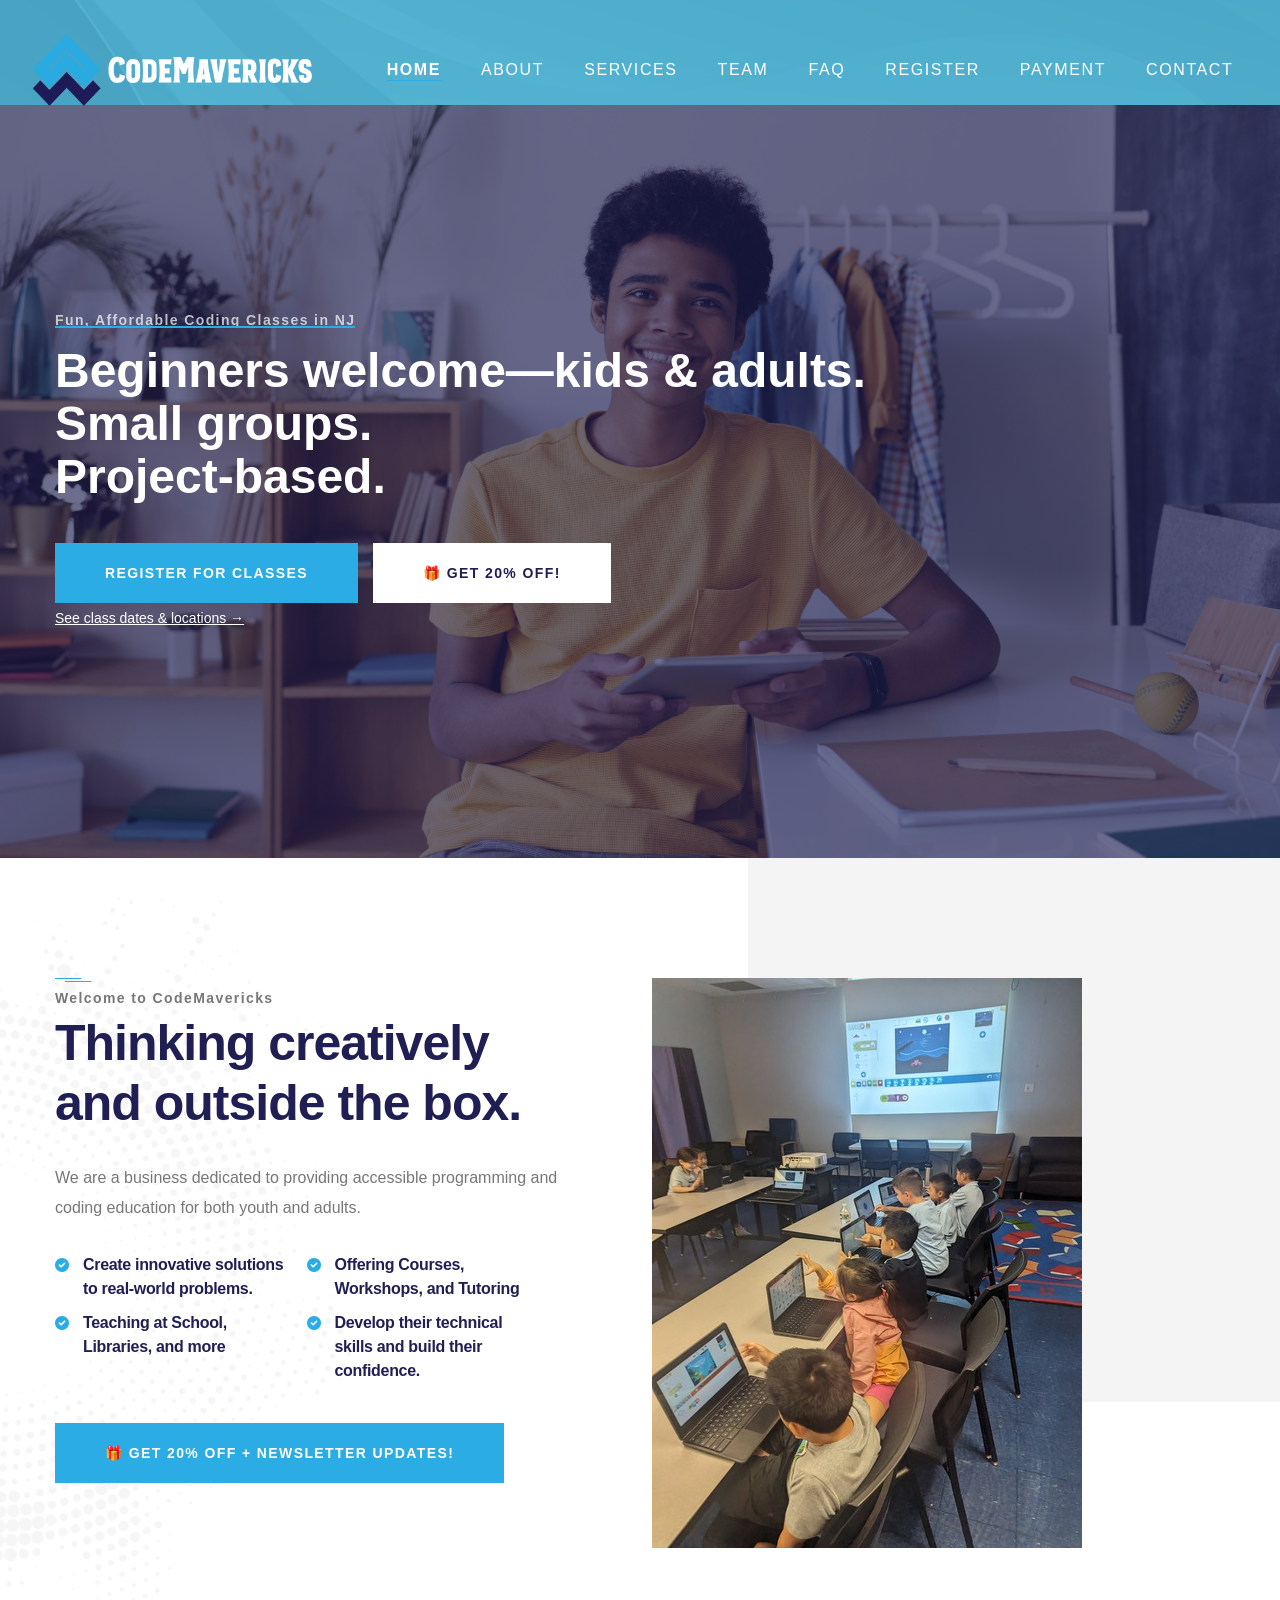
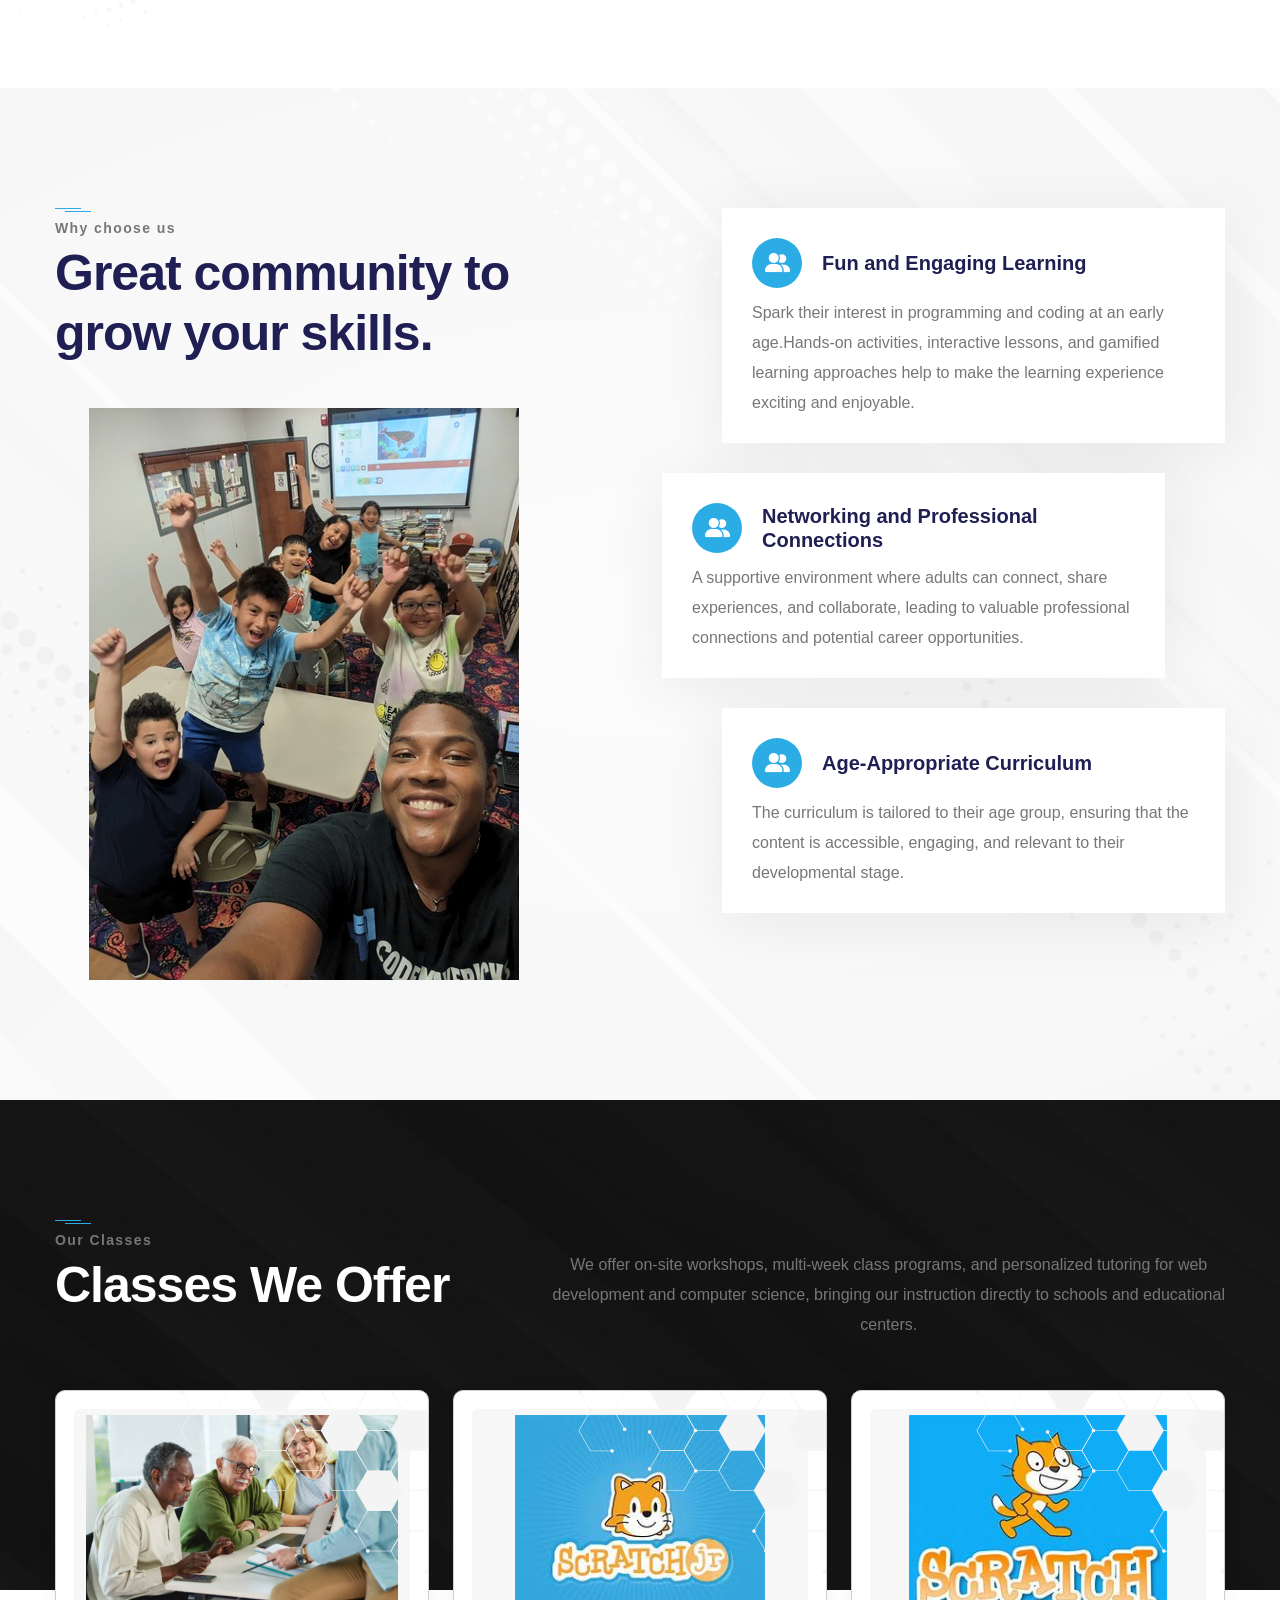
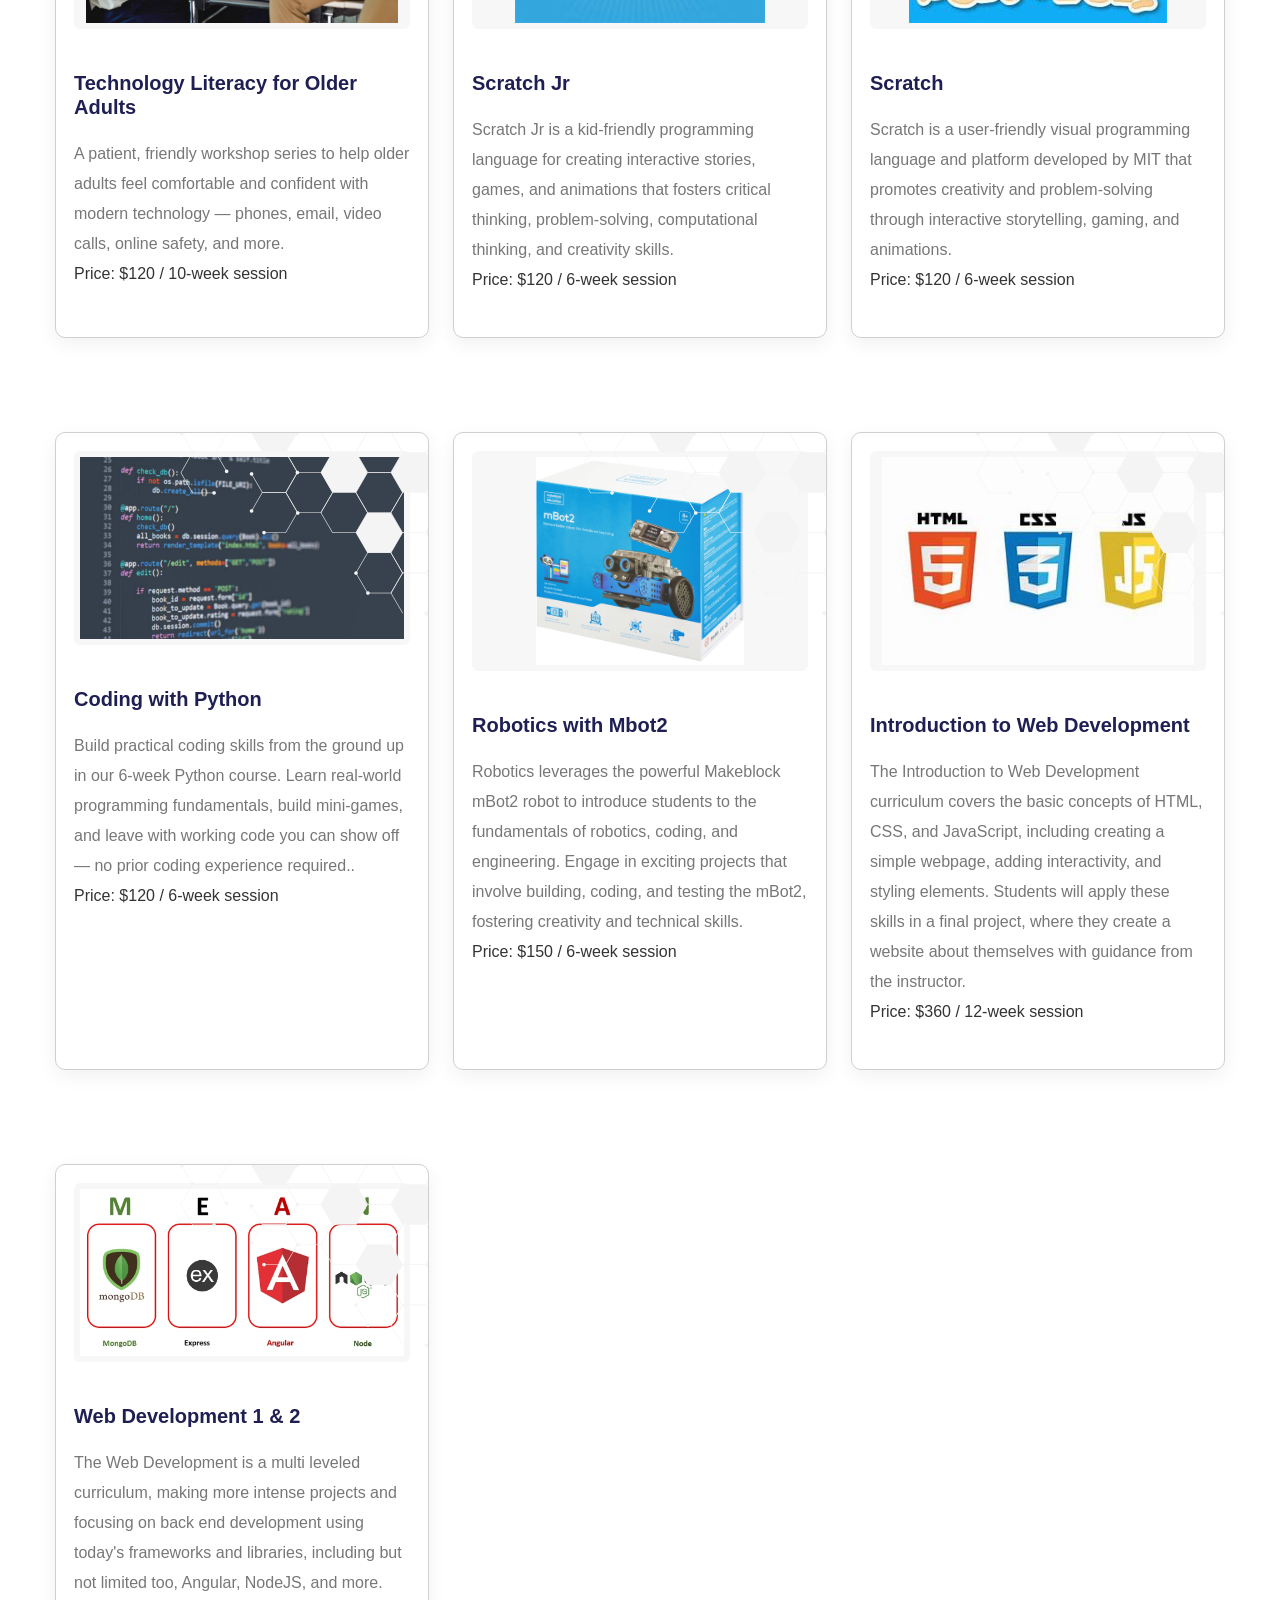
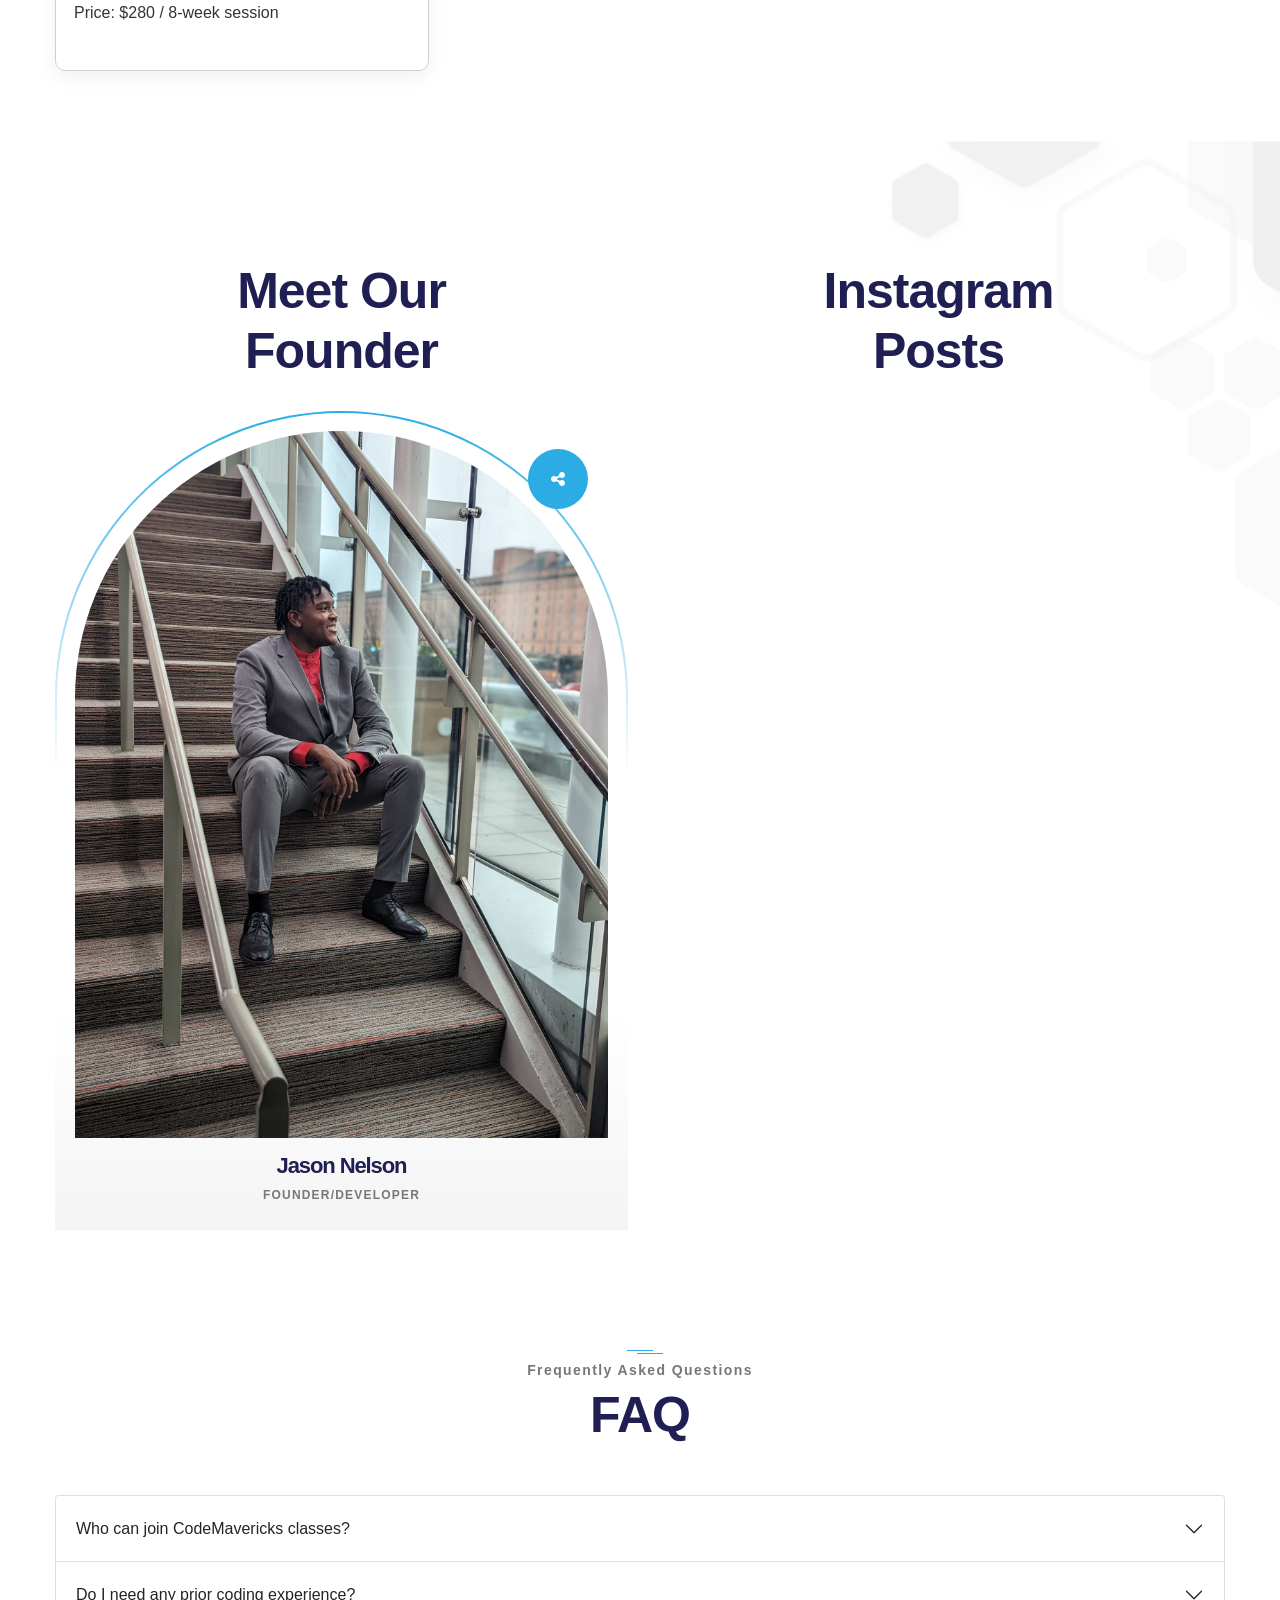
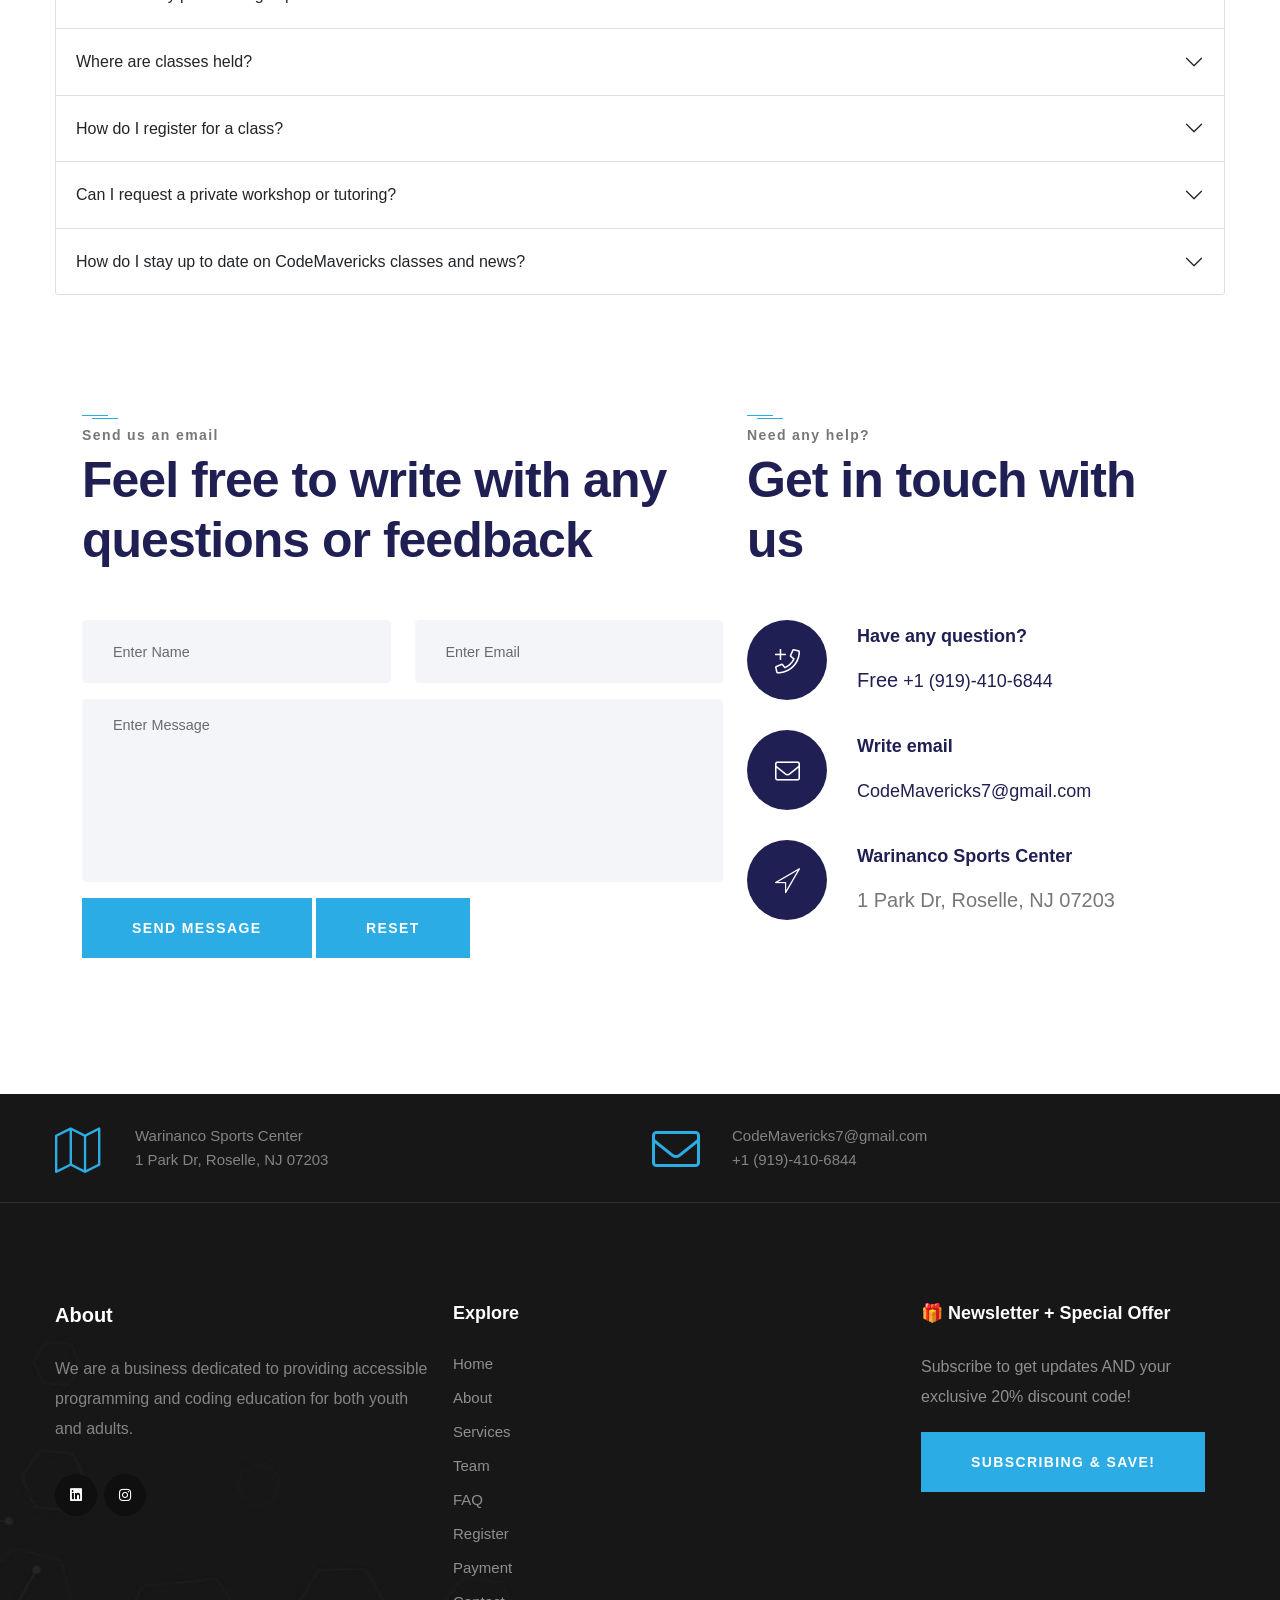
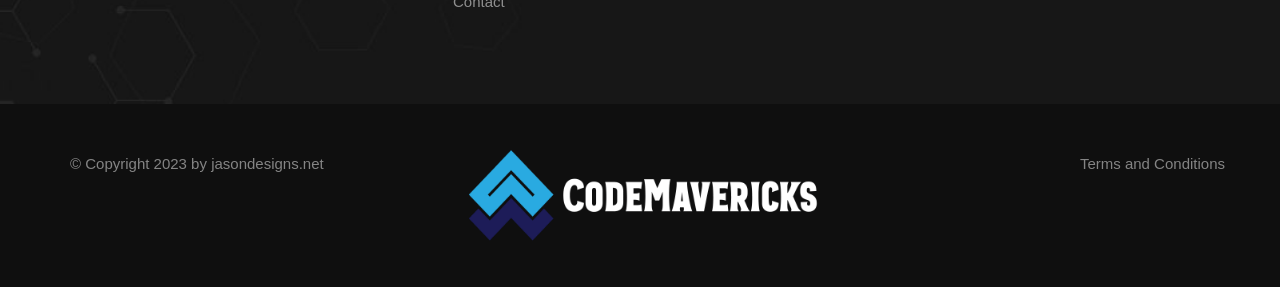
==== commit 3e65d580: "Fix site" ====
--- a/index.html
+++ b/index.html
@@ -72,6 +72,66 @@
 	<!-- Stylesheets -->
 	<link href="css/bootstrap.min.css" rel="stylesheet">
 	<link href="css/style.css" rel="stylesheet">
+
+	<!-- Small local tweaks for Services grid cards -->
+	<style>
+	  /* Make service cards stand out from the background */
+			.service-block-three .inner-box {
+				/* stronger visible border so cards don't blend into patterned or white backgrounds */
+				border: 1px solid #cfcfcf;
+				/* slightly stronger default shadow so the card edge reads on light backgrounds */
+				box-shadow: 0 6px 20px rgba(0,0,0,0.06);
+				padding: 18px;
+				margin-bottom: 24px;
+				border-radius: 10px;
+				background-color: #ffffff;
+				transition: transform 0.18s ease, box-shadow 0.18s ease;
+				height: 100%;
+				display: flex;
+				flex-direction: column;
+				justify-content: flex-start;
+			}
+
+	  .service-block-three .inner-box:hover {
+	    transform: translateY(-6px);
+	    box-shadow: 0 12px 30px rgba(20,20,20,0.12);
+	  }
+
+		.service-block-three .inner-box img.img-fluid {
+			/* avoid cropping: use contain so whole image is visible; provide a neutral background */
+			width: 100%;
+			height: auto;
+			max-height: 220px;
+			object-fit: contain;
+			background-color: #f7f7f7;
+			padding: 6px;
+			border-radius: 6px;
+			display: block;
+			margin-left: 0;
+		}
+
+	  .service-block-three .title {
+	    margin-top: 12px;
+	    margin-bottom: 8px;
+	  }
+
+	  /* Ensure equal height columns inside the row */
+	  #services .row {
+	    --bs-gutter-y: 24px;
+	  }
+
+	  /* Make the services row use flex so we can center the last row when needed */
+	  #services-grid-row {
+	    display: flex;
+	    flex-wrap: wrap;
+	    align-items: stretch;
+	  }
+
+	  /* helper class applied when last row has fewer items than columns */
+	  #services-grid-row.justify-last-row-center {
+	    justify-content: center;
+	  }
+	</style>
 	<link rel="shortcut icon" href="images/favicon.ico" type="image/x-icon">
 
 	<!-- Responsive -->
@@ -246,7 +306,7 @@
 		<!-- About Section Four-->
 		<section id="about" class="about-section-four">
 			<div class="auto-container">
-				<div class="row">
+				<div id="services-grid-row" class="row">
 					<!-- Content Column -->
 					<div class="content-column col-lg-6 col-md-12 wow fadeInRight">
 						<div class="inner-column">
@@ -366,24 +426,23 @@
 				<div class="sec-title light">
 					<div class="row">
 						<div class="col-xl-5 col-lg-12">
-							<span class="sub-title">our Classes</span>
+							<span class="sub-title">Our Classes</span>
 							<h2>Classes We Offer</h2>
 						</div>
 						<div class="col-xl-7 col-lg-12">
-							<div class="text text-center" style="color: var(--body-text-color)">In addition, we travel
-								to other educational businesses to run
-								workshops and 6 week class cycles. Also, offering tutoring for web development and
-								computer science. <br> Scroll right to see more.</div>
-						</div>
-					</div>
-				</div>
-
-				<div class="row owl-carousel class-carousel owl-theme text-center">
+							<div class="text text-center" style="color: var(--body-text-color)">We offer on-site workshops,
+								 multi-week class programs, and personalized tutoring for web development and computer science,
+								  bringing our instruction directly to schools and educational centers.</div>
+						</div>
+					</div>
+				</div>
+
+				<div class="row">
 
 					<!-- Service Block Three -->
-					<div class="service-block-three item">
+					<div class="service-block-three col-lg-4 col-md-6 col-sm-12">
 						<div class="inner-box">
-							<img src="./images/resource/classes/TechLiteracy.jpg">
+							<img src="./images/resource/classes/TechLiteracy.jpg" class="img-fluid" alt="Technology Literacy for Older Adults">
 							<br>
 							<h5 class="title">Technology Literacy for Older Adults</h5>
 							<div class="text">A patient, friendly workshop series to help older adults
@@ -396,9 +455,9 @@
 					</div>
 
 					<!-- Service Block Three -->
-					<div class="service-block-three item">
+					<div class="service-block-three col-lg-4 col-md-6 col-sm-12">
 						<div class="inner-box">
-							<img src="./images/resource/classes/ScratchJr.jpg">
+							<img src="./images/resource/classes/ScratchJr.jpg" class="img-fluid" alt="Scratch Jr">
 							<br>
 							<h5 class="title">Scratch Jr</h5>
 							<div class="text">Scratch Jr is a kid-friendly programming language for creating interactive
@@ -411,9 +470,9 @@
 					</div>
 
 					<!-- Service Block Three -->
-					<div class="service-block-three item">
+					<div class="service-block-three col-lg-4 col-md-6 col-sm-12">
 						<div class="inner-box">
-							<img src="./images/resource/classes/Scratch.jpg">
+							<img src="./images/resource/classes/Scratch.jpg" class="img-fluid" alt="Scratch">
 							<br>
 							<h5 class="title">Scratch</h5>
 							<div class="text">Scratch is a user-friendly visual programming language and platform
@@ -426,9 +485,9 @@
 					</div>
 
 					<!-- Service Block Three -->
-					<div class="service-block-three item">
+					<div class="service-block-three col-lg-4 col-md-6 col-sm-12">
 						<div class="inner-box">
-							<img src="./images/resource/classes/Python.jpg">
+							<img src="./images/resource/classes/Python.jpg" class="img-fluid" alt="Coding with Python">
 							<br>
 							<h5 class="title">Coding with Python</h5>
 							<div class="text">Build practical coding skills from the ground up in our 6‑week Python
@@ -442,9 +501,9 @@
 					</div>
 
 					<!-- Service Block Three -->
-					<div class="service-block-three item">
+					<div class="service-block-three col-lg-4 col-md-6 col-sm-12">
 						<div class="inner-box">
-							<img src="./images/resource/classes/Robotics.jpg">
+							<img src="./images/resource/classes/Robotics.jpg" class="img-fluid" alt="Robotics with Mbot2">
 							<br>
 							<h5 class="title">Robotics with Mbot2</h5>
 							<div class="text">Robotics leverages the powerful Makeblock mBot2 robot to introduce
@@ -460,9 +519,9 @@
 
 
 					<!-- Service Block Three -->
-					<div class="service-block-three item">
+					<div class="service-block-three col-lg-4 col-md-6 col-sm-12">
 						<div class="inner-box">
-							<img src="./images/resource/classes/IntroToWebDev.jpg">
+							<img src="./images/resource/classes/IntroToWebDev.jpg" class="img-fluid" alt="Introduction to Web Development">
 							<br>
 							<h5 class="title">Introduction to Web Development</h5>
 							<div class="text">The Introduction to Web Development curriculum covers the basic concepts
@@ -476,9 +535,9 @@
 					</div>
 
 					<!-- Service Block Three -->
-					<div class="service-block-three item">
+					<div class="service-block-three col-lg-4 col-md-6 col-sm-12">
 						<div class="inner-box">
-							<img src="./images/resource/classes/WebDev.webp">
+							<img src="./images/resource/classes/WebDev.webp" class="img-fluid" alt="Web Development 1 & 2">
 							<br>
 							<h5 class="title">Web Development 1 & 2</h5>
 							<div class="text">The Web Development is a multi leveled curriculum, making more intense
@@ -907,6 +966,54 @@
 	<script src="js/select2.min.js"></script>
 	<script src="js/owl.js"></script>
 	<script src="js/script.js"></script>
+
+	<!-- Small script: center last row of services grid when it isn't full -->
+	<script>
+	  (function() {
+	    const container = document.getElementById('services-grid-row');
+	    if (!container) return;
+
+	    function getColumns() {
+	      const w = window.innerWidth;
+	      if (w >= 992) return 3; // lg
+	      if (w >= 768) return 2; // md
+	      return 1; // sm
+	    }
+
+	    function recompute() {
+	      // remove class first
+	      container.classList.remove('justify-last-row-center');
+
+	      const items = Array.from(container.querySelectorAll('.service-block-three'));
+	      if (!items.length) return;
+
+	      // group by offsetTop to find rows
+	      const rows = [];
+	      items.forEach(item => {
+	        const t = item.offsetTop;
+	        const last = rows[rows.length - 1];
+	        if (!last || last.top !== t) rows.push({ top: t, items: [item] });
+	        else last.items.push(item);
+	      });
+
+	      const lastRow = rows[rows.length - 1];
+	      const cols = getColumns();
+	      if (lastRow && lastRow.items.length < cols) {
+	        container.classList.add('justify-last-row-center');
+	      }
+	    }
+
+	    // run on load and resize (debounced)
+	    window.addEventListener('load', recompute);
+	    let tId = null;
+	    window.addEventListener('resize', function() {
+	      clearTimeout(tId);
+	      tId = setTimeout(recompute, 120);
+	    });
+	    // also run shortly after DOM ready to account for fonts/images
+	    setTimeout(recompute, 300);
+	  })();
+	</script>
 </body>
 
 </html>
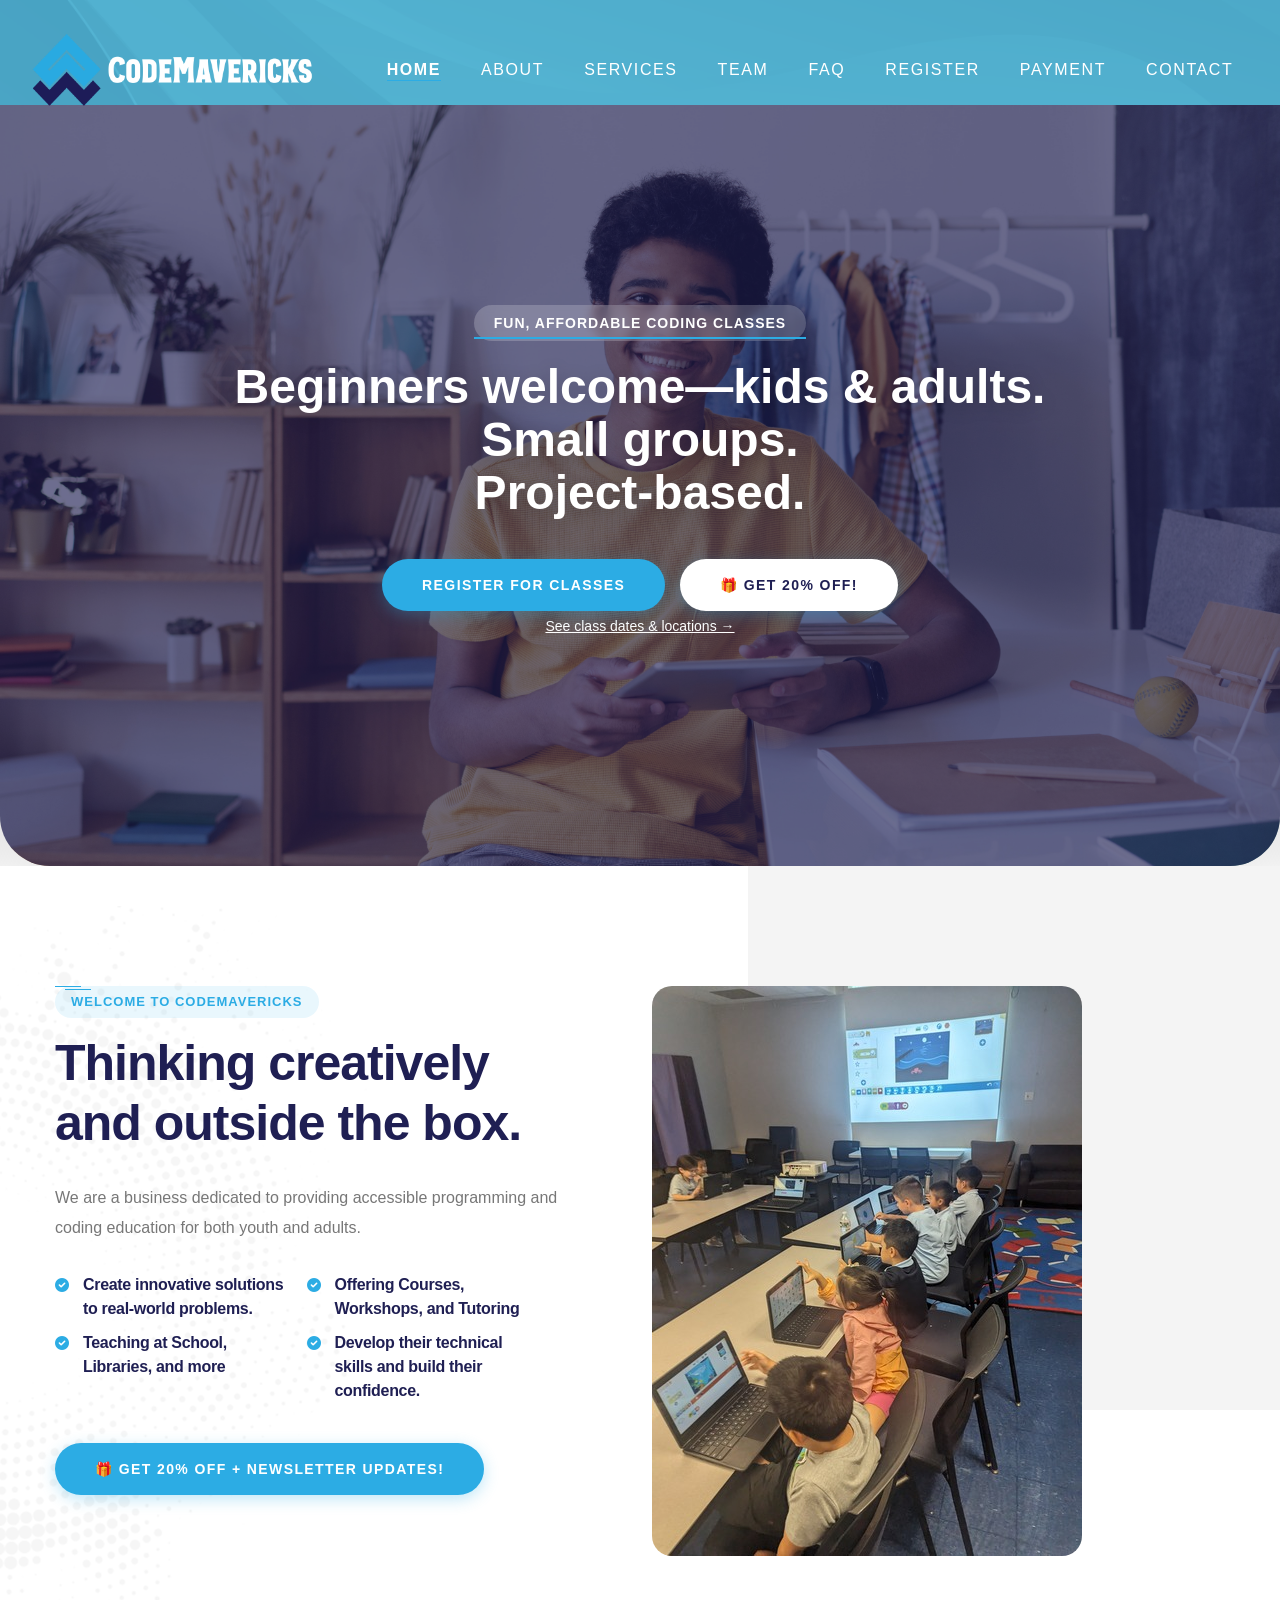
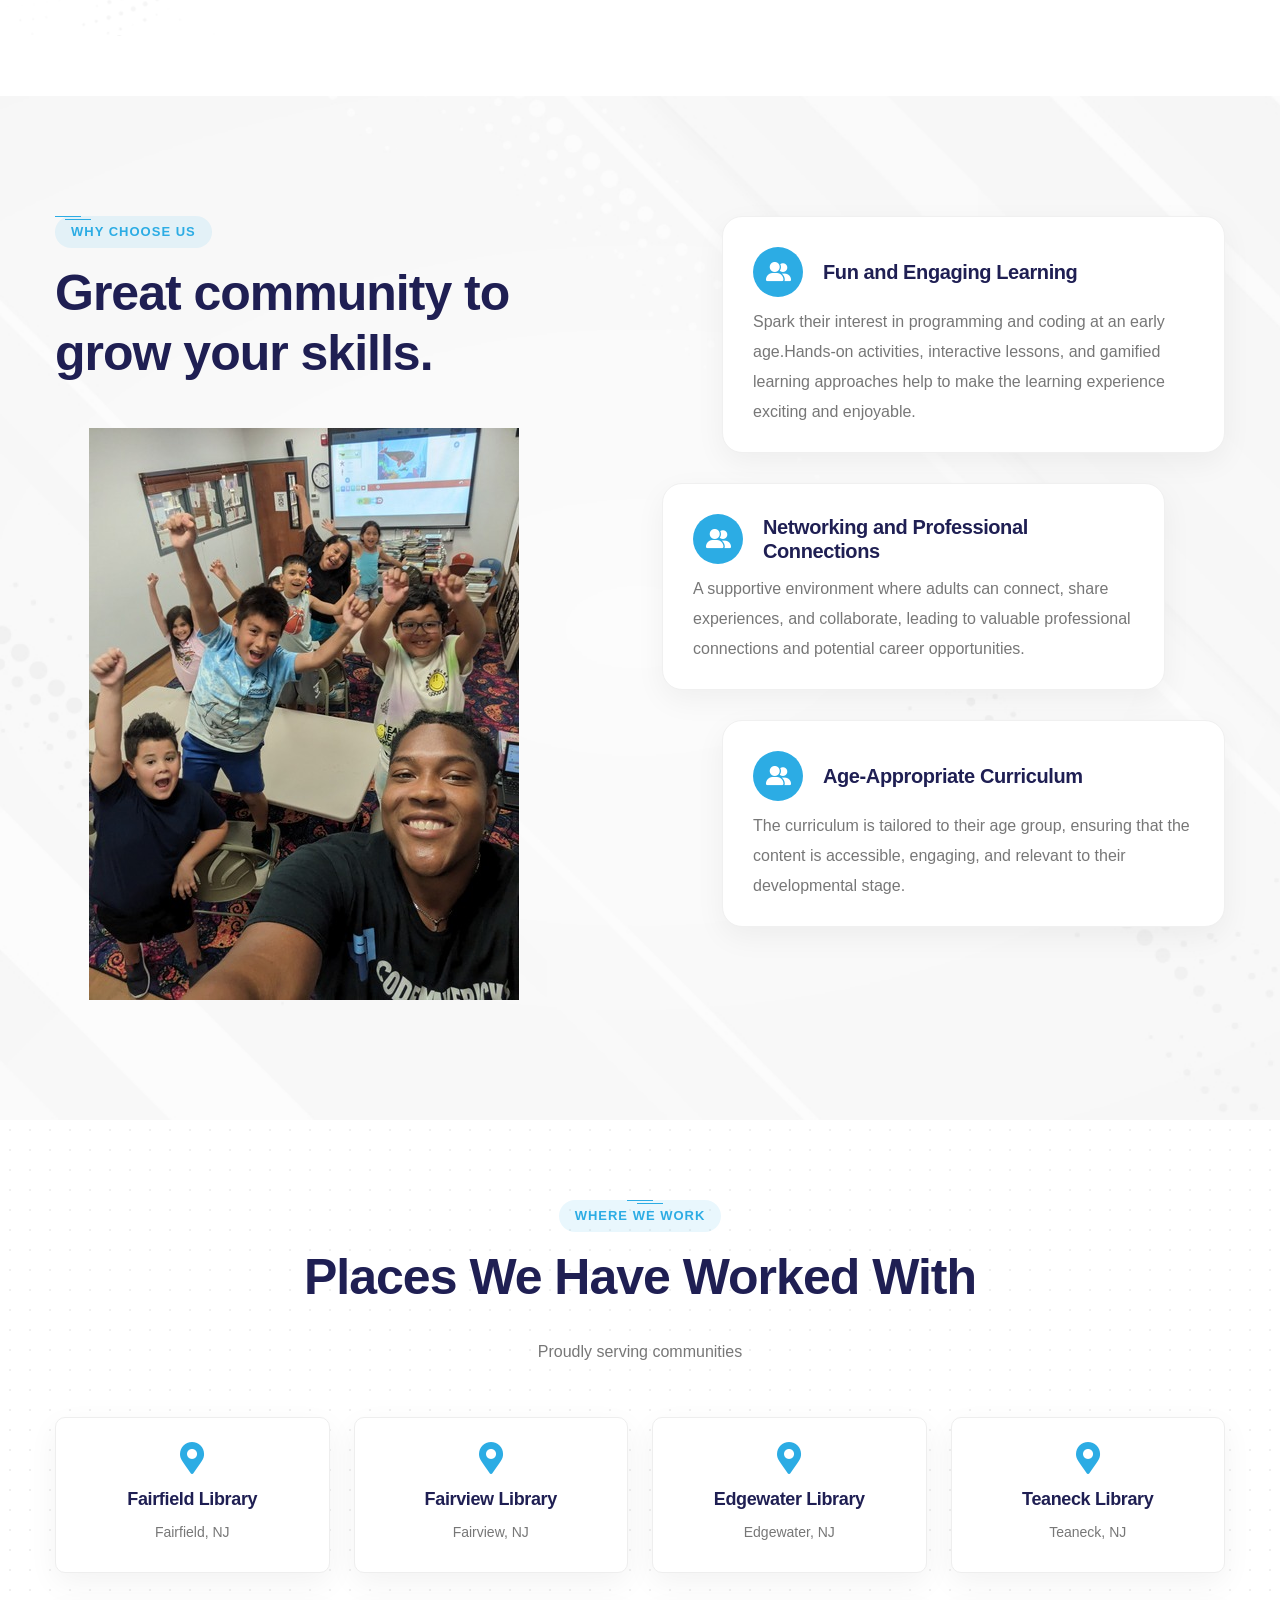
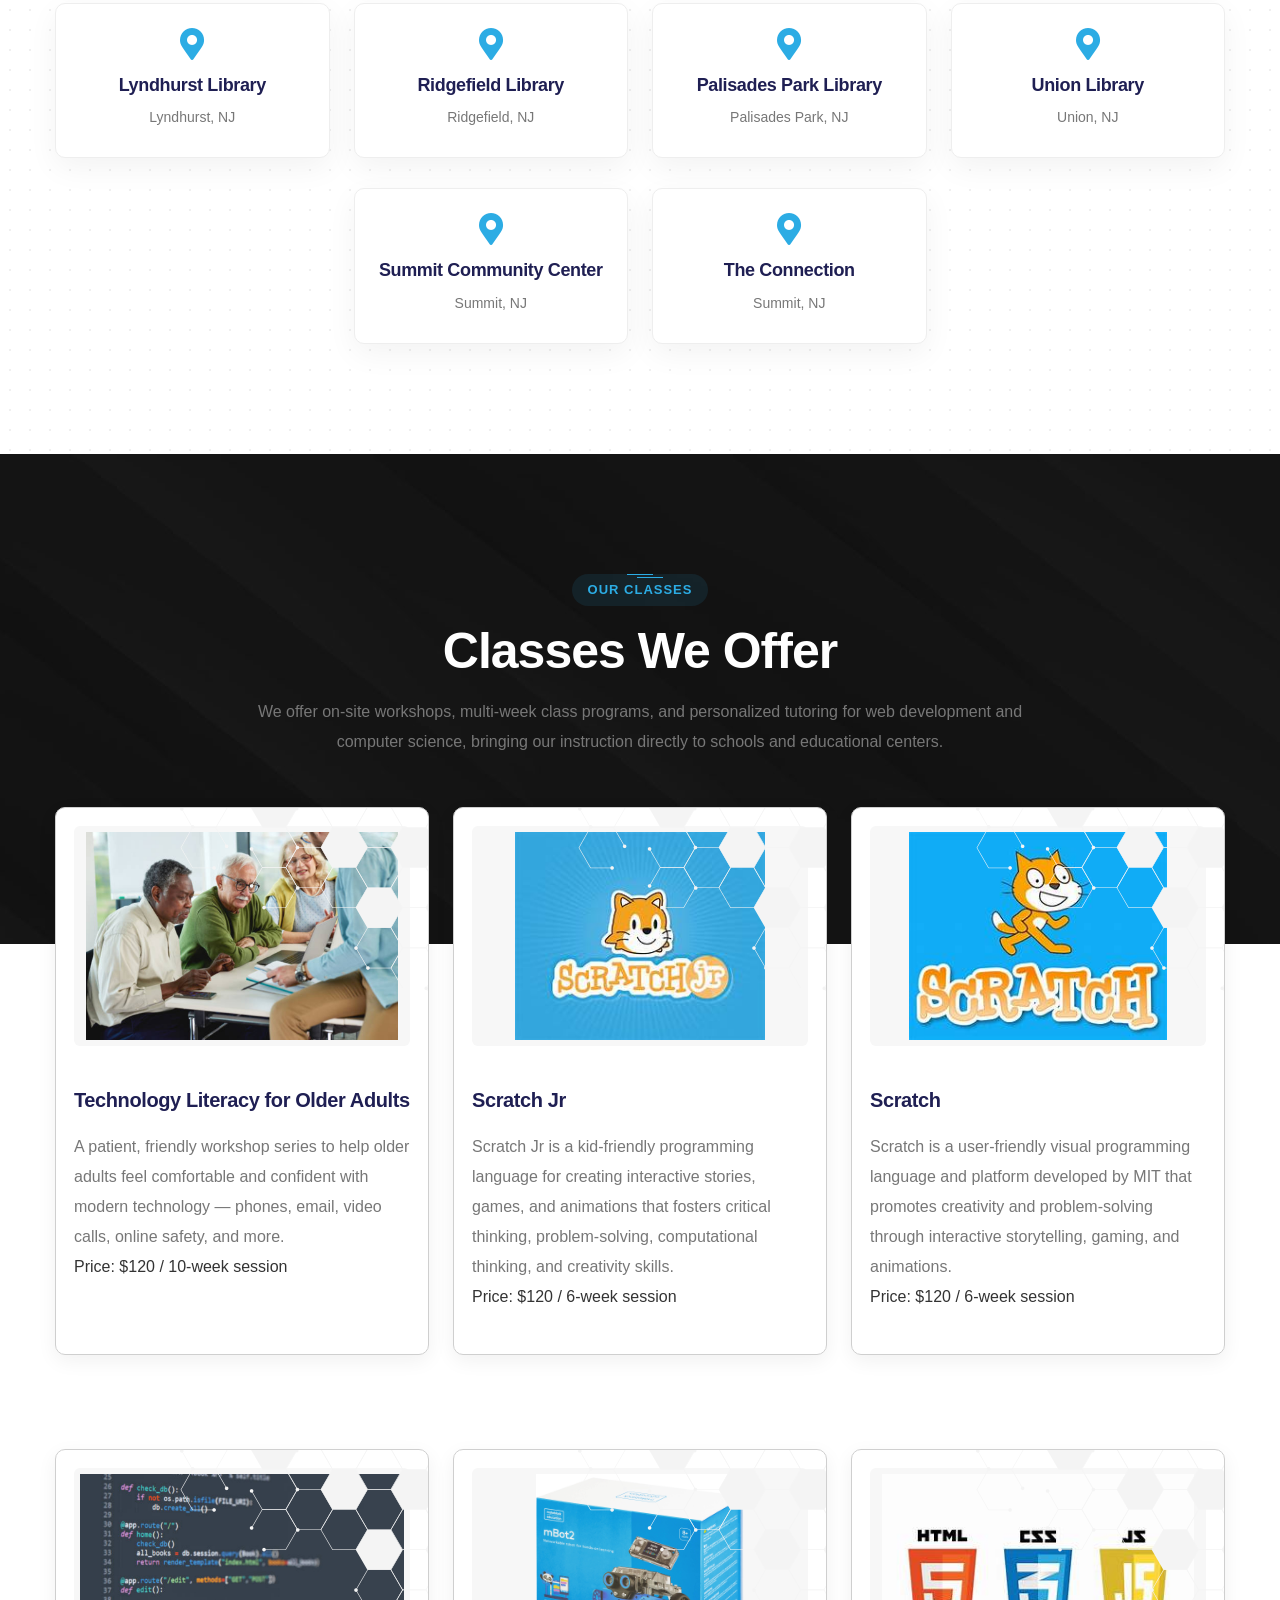
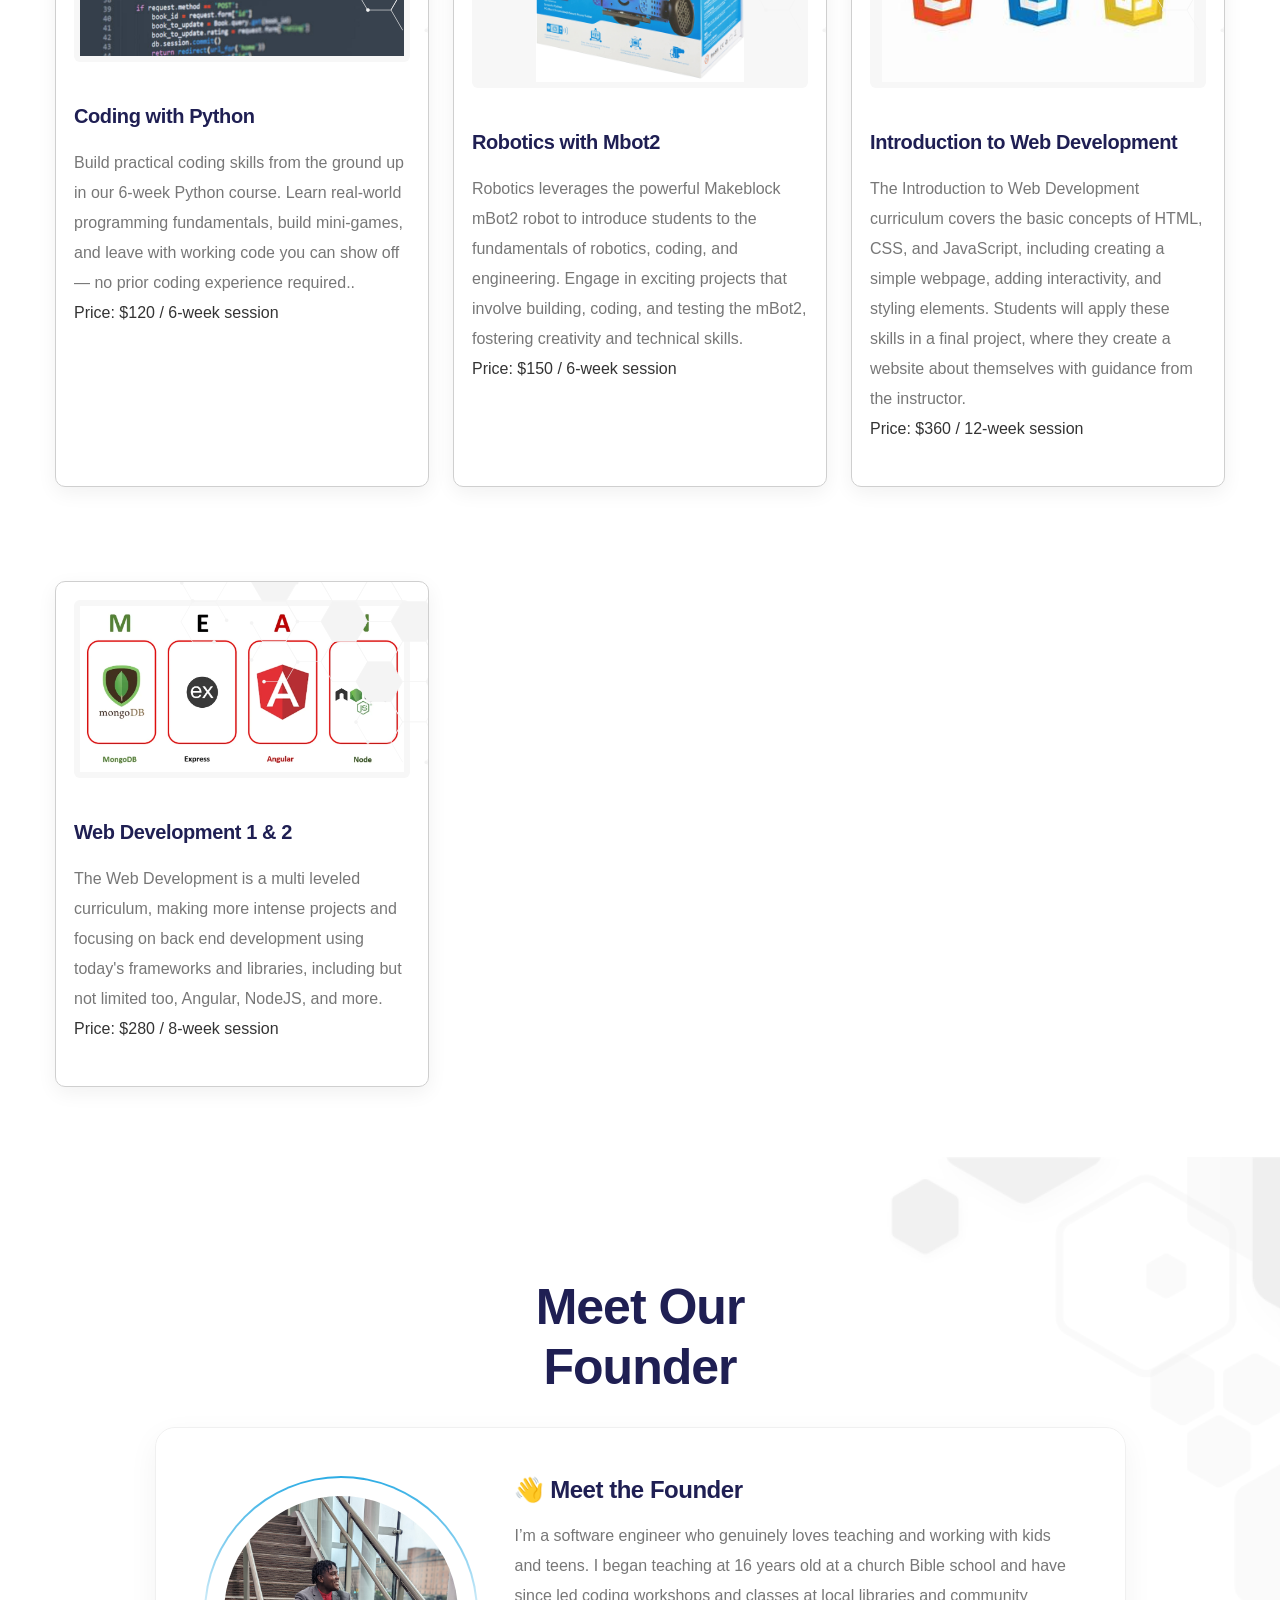
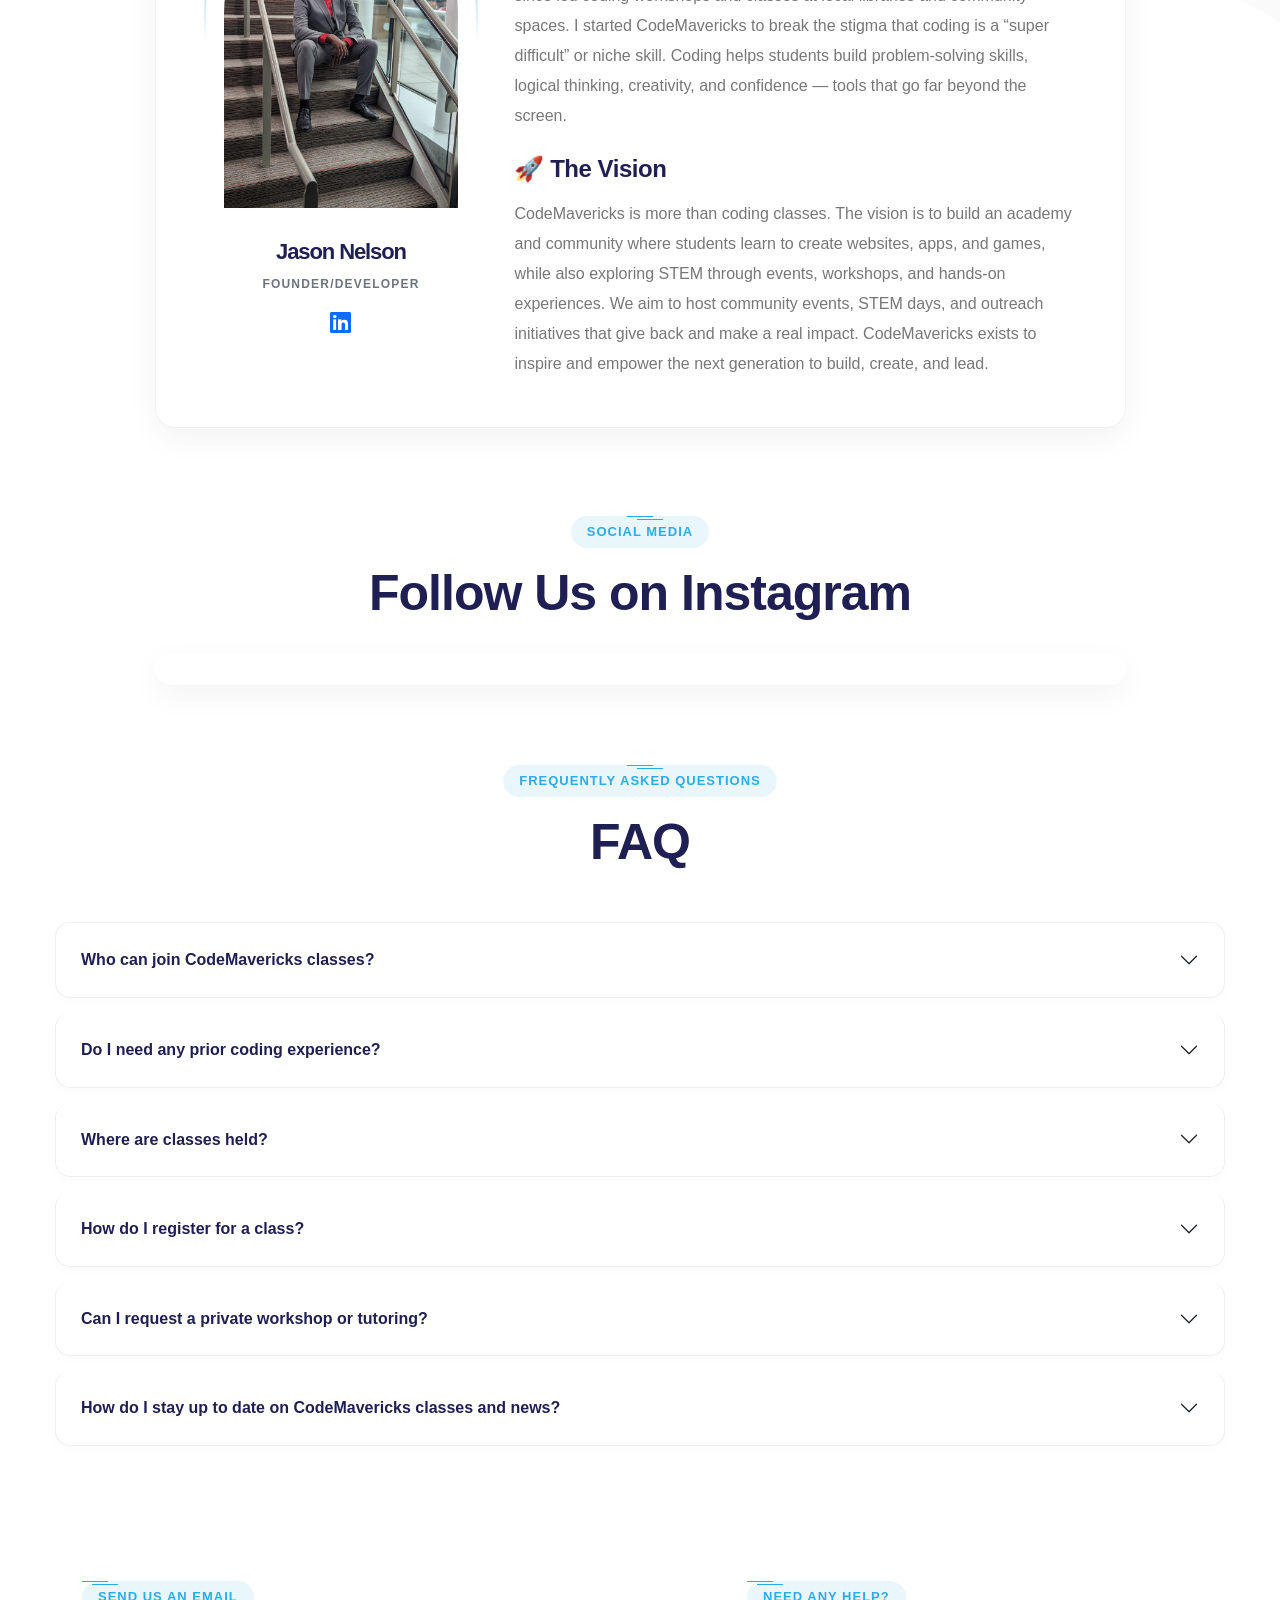
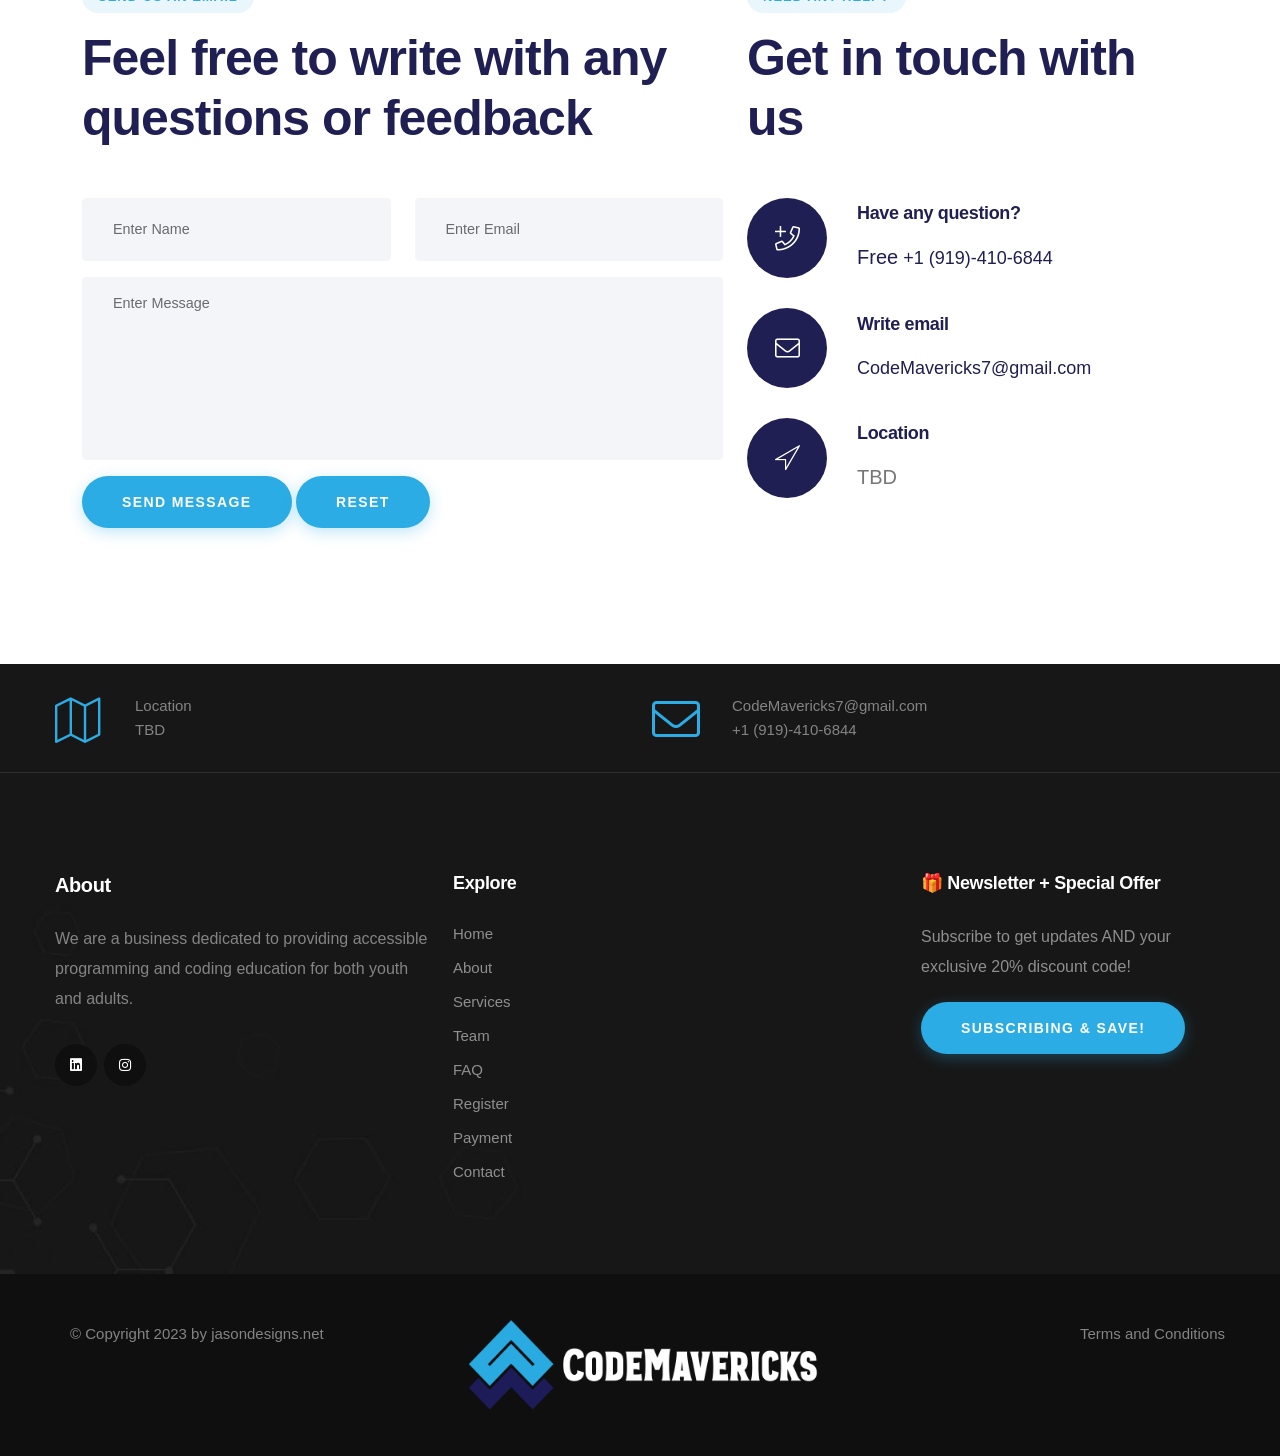
==== commit f4b14e0e: "Update site" ====
--- a/index.html
+++ b/index.html
@@ -12,9 +12,9 @@
 		gtag('config', 'G-BQT06K6LE5');
 	</script>
 	<meta charset="utf-8">
-	<title>CodeMavericks | Coding Classes for Kids & Adults in NJ</title>
+	<title>CodeMavericks | Coding Classes for Kids & Adults</title>
 	<meta name="description"
-		content="Beginner-friendly coding classes and workshops for kids and adults in New Jersey. Small groups, project-based learning, flexible schedules. Register today.">
+		content="Beginner-friendly coding classes and workshops for kids and adults. Small groups, project-based learning, flexible schedules. Register today.">
 	<meta name="keywords" content="Programming education, Coding courses, Accessible coding, Youth coding programs
    Adult coding classes, Creative thinking, Inclusive tech education, Technical skills development
    Mentorship opportunities, Positive impact through technology, Innovative solutions, Community-driven learning
@@ -49,11 +49,6 @@
         "https://www.linkedin.com/company/94206843/",
         "https://www.instagram.com/codemavricks/"
       ],
-      "address": {
-        "@type": "PostalAddress",
-        "addressRegion": "NJ",
-        "addressCountry": "US"
-      },
       "contactPoint": {
         "@type": "ContactPoint",
         "telephone": "+1-919-410-6844",
@@ -128,10 +123,309 @@
 	  }
 
 	  /* helper class applied when last row has fewer items than columns */
-	  #services-grid-row.justify-last-row-center {
-	    justify-content: center;
-	  }
-	</style>
+  #services-grid-row.justify-last-row-center {
+    justify-content: center;
+  }
+
+  /* Partners Section Styles */
+  .partners-section {
+    position: relative;
+    padding: 80px 0;
+    background-color: #f8f9fa;
+  }
+  
+  .partner-block {
+    margin-bottom: 30px;
+  }
+  
+  .partner-block .inner-box {
+    position: relative;
+    padding: 25px 20px;
+    background-color: #fff;
+    box-shadow: 0 10px 30px rgba(0,0,0,0.05);
+    border-radius: 10px;
+    text-align: center;
+    transition: all 0.3s ease;
+    border: 1px solid #eee;
+    height: 100%;
+    display: flex;
+    flex-direction: column;
+    justify-content: center;
+    align-items: center;
+  }
+  
+  .partner-block .inner-box:hover {
+    transform: translateY(-5px);
+    box-shadow: 0 15px 30px rgba(0,0,0,0.1);
+    border-color: var(--theme-color1, #2CACE4);
+  }
+  
+  .partner-block .icon {
+    font-size: 32px;
+    color: var(--theme-color1, #2CACE4);
+    margin-bottom: 15px;
+    display: inline-block;
+  }
+  
+    .partner-block .title {
+    font-size: 18px;
+    font-weight: 700;
+    margin-bottom: 5px;
+    color: var(--theme-color2, #1F1F53);
+    line-height: 1.3;
+  }
+
+  .partner-block .location {
+    font-size: 14px;
+    color: #777;
+    font-weight: 500;
+  }
+
+  /* =========================================
+     MODERNIZATION & KID-FRIENDLY TWEAKS 
+     ========================================= */
+
+  :root {
+    --theme-radius: 20px;
+    --theme-shadow: 0 10px 30px rgba(0,0,0,0.05);
+    --theme-shadow-hover: 0 15px 40px rgba(0,0,0,0.1);
+  }
+
+  /* 1. Softer, Friendlier Buttons */
+  .btn-style-one {
+      border-radius: 50px; /* Pill shape */
+      box-shadow: 0 4px 15px rgba(44, 172, 228, 0.3);
+      border: none;
+      padding: 16px 40px; /* Adjust padding for pill shape */
+  }
+
+  /* Fix hover effect container */
+  .btn-style-one:before {
+      border-radius: 50px;
+  }
+
+  /* 2. Section Titles - Friendly Chips */
+  .sec-title .sub-title {
+      background-color: rgba(44, 172, 228, 0.1); /* Light blue bg */
+      padding: 6px 16px;
+      border-radius: 30px;
+      color: var(--theme-color1);
+      display: inline-block;
+      margin-bottom: 15px;
+      font-weight: 800;
+      text-transform: uppercase;
+      font-size: 13px;
+      letter-spacing: 1px;
+  }
+  
+  /* Make headings slightly tighter/modern */
+  h1, h2, h3, h4, h5, h6 {
+      letter-spacing: -0.02em;
+  }
+
+  /* 3. General Card Modernization (Features, Team, etc) */
+  .feature-block-three .inner-box,
+  .team-block .inner-box {
+      border-radius: var(--theme-radius);
+      box-shadow: var(--theme-shadow);
+      border: 1px solid #f0f0f0;
+      overflow: hidden;
+      transition: all 0.3s ease;
+  }
+
+  .feature-block-three .inner-box:hover,
+  .team-block .inner-box:hover {
+      transform: translateY(-5px);
+      box-shadow: var(--theme-shadow-hover);
+      border-color: var(--theme-color1);
+  }
+  
+  /* Remove the old side-border style from features if it exists and conflicts */
+  .feature-block-three .inner-box:before {
+      display: none;
+  }
+
+  /* 4. Team Images */
+  .team-block .image-box img {
+      border-radius: var(--theme-radius) var(--theme-radius) 0 0;
+  }
+  
+  /* 5. Accordion / FAQ - Bubbly Style */
+  .accordion-item {
+      border: 1px solid #eee;
+      margin-bottom: 15px;
+      border-radius: 15px !important;
+      overflow: hidden;
+      box-shadow: 0 4px 10px rgba(0,0,0,0.02);
+      background: #fff;
+  }
+
+  .accordion-button {
+      border-radius: 15px !important;
+      background-color: #fff;
+      font-weight: 700;
+      color: var(--theme-color2);
+      padding: 20px 25px;
+  }
+
+  .accordion-button:not(.collapsed) {
+      background-color: #eaf6fc; /* Very light brand blue */
+      color: var(--theme-color1);
+      box-shadow: none;
+  }
+  
+  .accordion-button:focus {
+      box-shadow: none;
+      border-color: rgba(44,172,228,0.2);
+  }
+
+  .accordion-body {
+      padding: 20px 25px;
+      color: #666;
+  }
+
+  /* 6. Form Inputs - Friendly & Clean */
+  .form-group input, 
+  .form-group textarea,
+  .form-group select {
+      border-radius: 15px;
+      border: 1px solid #eee;
+      padding: 15px 25px;
+      background-color: #fcfcfc;
+      transition: all 0.3s ease;
+  }
+
+  .form-group input:focus, 
+  .form-group textarea:focus {
+      background-color: #fff;
+      border-color: var(--theme-color1);
+      box-shadow: 0 0 0 4px rgba(44, 172, 228, 0.1);
+      outline: none;
+  }
+
+  /* 7. Image Softening */
+  /* Soften general content images */
+  .image-column .image img {
+      border-radius: 20px;
+  }
+  
+  /* 8. Banner/Hero Tweaks */
+  .banner-section-two .content-box .title {
+      text-shadow: 0 2px 10px rgba(0,0,0,0.1);
+  }
+  
+  /* 9. Mobile Menu Toggler */
+  .mobile-nav-toggler {
+      border-radius: 10px;
+  }
+  
+  /* 10. Partner/Client Section Tweaks */
+   .partners-section {
+       background-color: #fff; /* Clean white instead of gray */
+       background-image: radial-gradient(#f0f0f0 1px, transparent 1px);
+       background-size: 20px 20px; /* Subtle dot pattern */
+   }
+ 
+   /* 11. Hero / Banner Revamp */
+    /* Make the banner feel more modern, full and less "tacky" */
+    .banner-section-two {
+        background-color: #fff; /* White background for the sides */
+    }
+
+    .banner-section-two .slide-item {
+        position: relative;
+        /* Ensure min-height is substantial but mobile friendly */
+        min-height: 80vh; 
+        display: flex;
+        align-items: center;
+    }
+    
+    .banner-section-two .bg-image {
+        /* Add a gradient overlay to the image to soften it and make text pop */
+        position: absolute;
+        top: 0; 
+        /* Center the image container using margin auto instead of transform */
+        left: 0;
+        right: 0;
+        margin: 0 auto;
+        width: 96%; /* Leave small gap on sides */
+        max-width: 1400px; /* Limit max width */
+        height: 96%; /* Leave small gap on bottom */
+        border-radius: 0 0 50px 50px; /* Rounded corners at bottom */
+        overflow: hidden;
+        
+        background-size: cover;
+         background-repeat: no-repeat;
+         /* Move image more to the left */
+         background-position: 25% top; 
+         z-index: -1;
+        box-shadow: 0 20px 50px rgba(0,0,0,0.1); /* Soft shadow */
+    }
+    
+    .banner-section-two .bg-image::after {
+           display: none !important;
+       }
+     
+     /* Revamp the hero content box */
+      .banner-section-two .content-box {
+          max-width: 900px;
+          margin: 0 auto; /* Center horizontally */
+          padding-left: 0;
+          color: #fff;
+          text-align: center; /* Center text */
+      }
+  
+     .banner-section-two .content-box .sub-title {
+       display: inline-block;
+       background: rgba(255,255,255,0.2);
+       backdrop-filter: blur(5px);
+       padding: 8px 20px;
+       border-radius: 50px;
+       color: #fff;
+       font-weight: 700;
+       letter-spacing: 1px;
+       text-transform: uppercase;
+       font-size: 14px;
+       margin-bottom: 20px;
+   }
+   
+   .banner-section-two .content-box .title {
+       font-size: 3.5rem; /* Larger, bolder */
+       line-height: 1.1;
+       font-weight: 800;
+       color: #fff;
+       margin-bottom: 25px;
+       text-shadow: 0 4px 20px rgba(0,0,0,0.2);
+   }
+   
+   /* Mobile adjustments for hero */
+   @media (max-width: 768px) {
+       .banner-section-two .content-box .title {
+           font-size: 2.5rem;
+       }
+       .banner-section-two .slide-item {
+           min-height: 60vh;
+       }
+   }
+
+   /* 12. Fixes for Team Section */
+   /* Restore Arch Shape for Profile Pic */
+   .img-arch {
+       border-radius: 500px 500px 0 0 !important;
+   }
+   
+   /* Remove interfering overlay from old styles to make LinkedIn clickable */
+   .team-block .info-box:before {
+       display: none !important;
+   }
+   
+   /* Ensure LinkedIn icon is clickable */
+   .team-block .info-box a {
+       position: relative;
+       z-index: 10;
+   }
+
+ </style>
 	<link rel="shortcut icon" href="images/favicon.ico" type="image/x-icon">
 
 	<!-- Responsive -->
@@ -283,11 +577,11 @@
 					<div class="bg-image" style="background-image: url(images/main-slider/top-bg.jpg);"></div>
 					<div class="auto-container">
 						<div class="content-box">
-							<span class="sub-title animate-1">Fun, Affordable Coding Classes in NJ</span>
+							<span class="sub-title animate-1">Fun, Affordable Coding Classes</span>
 							<h1 class="title animate-2">Beginners welcome—kids & adults. <br /> Small groups. <br />
 								Project-based. </h1>
 							<div class="btn-box"
-								style="display: flex; justify-content: flex-start; gap: 15px; flex-wrap: wrap;">
+								style="display: flex; justify-content: center; gap: 15px; flex-wrap: wrap;">
 								<a href="https://codemavericks.corsizio.com" target="_blank"
 									class="theme-btn btn-style-one">Register for Classes</a>
 								<a href="#" data-bs-toggle="modal" data-bs-target="#newsletter"
@@ -419,21 +713,119 @@
 		</section>
 		<!-- end-benifet-sec -->
 
+		<!-- Partners Section -->
+		<section class="partners-section">
+			<div class="auto-container">
+				<div class="sec-title text-center">
+					<span class="sub-title">Where We Work</span>
+					<h2>Places We Have Worked With</h2>
+					<div class="text">Proudly serving communities</div>
+				</div>
+
+				<div class="row justify-content-center">
+					<!-- Fairfield Library -->
+					<div class="partner-block col-lg-3 col-md-4 col-sm-6">
+						<div class="inner-box">
+							<span class="icon fa fa-map-marker-alt"></span>
+							<h5 class="title">Fairfield Library</h5>
+							<span class="location">Fairfield, NJ</span>
+						</div>
+					</div>
+					
+					<!-- Fairview Library -->
+					<div class="partner-block col-lg-3 col-md-4 col-sm-6">
+						<div class="inner-box">
+							<span class="icon fa fa-map-marker-alt"></span>
+							<h5 class="title">Fairview Library</h5>
+							<span class="location">Fairview, NJ</span>
+						</div>
+					</div>
+
+					<!-- Edgewater Library -->
+					<div class="partner-block col-lg-3 col-md-4 col-sm-6">
+						<div class="inner-box">
+							<span class="icon fa fa-map-marker-alt"></span>
+							<h5 class="title">Edgewater Library</h5>
+							<span class="location">Edgewater, NJ</span>
+						</div>
+					</div>
+
+					<!-- Teaneck Library -->
+					<div class="partner-block col-lg-3 col-md-4 col-sm-6">
+						<div class="inner-box">
+							<span class="icon fa fa-map-marker-alt"></span>
+							<h5 class="title">Teaneck Library</h5>
+							<span class="location">Teaneck, NJ</span>
+						</div>
+					</div>
+
+					<!-- Lyndhurst Library -->
+					<div class="partner-block col-lg-3 col-md-4 col-sm-6">
+						<div class="inner-box">
+							<span class="icon fa fa-map-marker-alt"></span>
+							<h5 class="title">Lyndhurst Library</h5>
+							<span class="location">Lyndhurst, NJ</span>
+						</div>
+					</div>
+
+					<!-- Ridgefield Library -->
+					<div class="partner-block col-lg-3 col-md-4 col-sm-6">
+						<div class="inner-box">
+							<span class="icon fa fa-map-marker-alt"></span>
+							<h5 class="title">Ridgefield Library</h5>
+							<span class="location">Ridgefield, NJ</span>
+						</div>
+					</div>
+
+					<!-- Palisades Park Library -->
+					<div class="partner-block col-lg-3 col-md-4 col-sm-6">
+						<div class="inner-box">
+							<span class="icon fa fa-map-marker-alt"></span>
+							<h5 class="title">Palisades Park Library</h5>
+							<span class="location">Palisades Park, NJ</span>
+						</div>
+					</div>
+
+					<!-- Union Library -->
+					<div class="partner-block col-lg-3 col-md-4 col-sm-6">
+						<div class="inner-box">
+							<span class="icon fa fa-map-marker-alt"></span>
+							<h5 class="title">Union Library</h5>
+							<span class="location">Union, NJ</span>
+						</div>
+					</div>
+
+					<!-- Summit Community Center -->
+					<div class="partner-block col-lg-3 col-md-4 col-sm-6">
+						<div class="inner-box">
+							<span class="icon fa fa-map-marker-alt"></span>
+							<h5 class="title">Summit Community Center</h5>
+							<span class="location">Summit, NJ</span>
+						</div>
+					</div>
+
+					<!-- The Connection in Summit -->
+					<div class="partner-block col-lg-3 col-md-4 col-sm-6">
+						<div class="inner-box">
+							<span class="icon fa fa-map-marker-alt"></span>
+							<h5 class="title">The Connection</h5>
+							<span class="location">Summit, NJ</span>
+						</div>
+					</div>
+
+				</div>
+			</div>
+		</section>
+
 		<!-- Services Section Three -->
 		<section id="services" class="services-section-three">
 			<div class="bg bg-pattern-10"></div>
 			<div class="auto-container">
-				<div class="sec-title light">
-					<div class="row">
-						<div class="col-xl-5 col-lg-12">
-							<span class="sub-title">Our Classes</span>
-							<h2>Classes We Offer</h2>
-						</div>
-						<div class="col-xl-7 col-lg-12">
-							<div class="text text-center" style="color: var(--body-text-color)">We offer on-site workshops,
-								 multi-week class programs, and personalized tutoring for web development and computer science,
-								  bringing our instruction directly to schools and educational centers.</div>
-						</div>
+				<div class="sec-title light text-center">
+					<span class="sub-title">Our Classes</span>
+					<h2>Classes We Offer</h2>
+					<div class="text mt-3 mx-auto" style="color: var(--body-text-color); max-width: 800px;">
+						We offer on-site workshops, multi-week class programs, and personalized tutoring for web development and computer science, bringing our instruction directly to schools and educational centers.
 					</div>
 				</div>
 
@@ -557,41 +949,64 @@
 		<section class="team-section" id="team">
 			<div class="bg bg-pattern-4"></div>
 			<div class="auto-container">
-				<div class="row">
-					<!-- Team Block -->
-
-					<div class="team-block col-lg-6 col-md-12 col-sm-12 wow fadeInUp" data-wow-delay="400ms">
+				
+				<div class="sec-title text-center">
+					<h2>Meet Our <br> Founder</h2>
+				</div>
+				<div class="row justify-content-center">
+					<div class="team-block col-lg-10 col-md-12 col-sm-12 wow fadeInUp" data-wow-delay="400ms">
+						<div class="inner-box p-4 p-md-5">
+							<div class="row align-items-start">
+								<!-- Image Column -->
+								<div class="col-lg-4 col-md-5 text-center mb-4 mb-lg-0">
+									<div class="image-box mb-3" style="max-width: 100%;">
+										<figure class="image mb-0"><img alt="Picture of Jason Nelson, the creator"
+												src="images/resource/founder.jpg" class="img-fluid img-arch" alt=""></figure>
+									</div>
+									<div class="info-box">
+										<h5 class="name mb-1">Jason Nelson</h5>
+										<span class="designation d-block text-muted">Founder/Developer</span>
+										<div class="mt-2">
+											<a target="_blank" href="https://www.linkedin.com/in/jason-n-84778a124/"
+												class="text-primary fs-4"><i class="fab fa-linkedin"></i></a>
+										</div>
+									</div>
+								</div>
+								
+								<!-- Text Column -->
+								<div class="col-lg-8 col-md-7 text-start ps-md-4">
+									<div class="founder-bio">
+										<h4 class="mb-3">👋 Meet the Founder</h4>
+										<p class="mb-4">
+											I’m a software engineer who genuinely loves teaching and working with kids and teens. I began teaching at 16 years old at a church Bible school and have since led coding workshops and classes at local libraries and community spaces. I started CodeMavericks to break the stigma that coding is a “super difficult” or niche skill. Coding helps students build problem-solving skills, logical thinking, creativity, and confidence — tools that go far beyond the screen.
+										</p>
+										
+										<h4 class="mb-3">🚀 The Vision</h4>
+										<p class="mb-0">
+											CodeMavericks is more than coding classes. The vision is to build an academy and community where students learn to create websites, apps, and games, while also exploring STEM through events, workshops, and hands-on experiences. We aim to host community events, STEM days, and outreach initiatives that give back and make a real impact. CodeMavericks exists to inspire and empower the next generation to build, create, and lead.
+										</p>
+									</div>
+								</div>
+							</div>
+						</div>
+					</div>
+				</div>
+
+				<!-- Row 2: Instagram Feed (Full Width / Larger) -->
+				<div class="row justify-content-center mt-5">
+					<div class="col-lg-10 col-md-12 col-sm-12 wow fadeInUp">
 						<div class="sec-title text-center">
-							<h2>Meet Our <br> Founder</h2>
-						</div>
-						<div class="inner-box">
-							<div class="image-box">
-								<figure class="image"><img alt="Picture of Jason Nelson, the creator"
-										src="images/resource/founder.jpg" alt=""></figure>
-								<span class="share-icon fa fa-share-alt"></span>
-								<ul class="social-links">
-									<li><a target="_blank" href="https://www.linkedin.com/in/jason-n-84778a124/"
-											title=""><i class="fab fa-linkedin"></i></a></li>
-								</ul>
-							</div>
-							<div class="info-box">
-								<h5 class="name">Jason Nelson</h5>
-								<span class="designation">Founder/Developer</span>
-							</div>
-						</div>
-					</div>
-
-					<div class="team-block col-lg-6 col-md-12 col-sm-12 wow fadeInUp">
-						<div class="sec-title text-center">
-							<h2>Instagram<br> Posts</h2>
-						</div>
-						<script defer="defer" src="https://static.elfsight.com/platform/platform.js"
-							data-use-service-core defer></script>
-						<div class="elfsight-app-d9170046-a3e9-44f3-bdd5-d3b899e277fc" data-elfsight-app-lazy></div>
-					</div>
-					<!-- Team Block -->
-
-				</div>
+							<span class="sub-title">Social Media</span>
+							<h2>Follow Us on Instagram</h2>
+						</div>
+						<div class="inner-box p-3" style="background: #fff; border-radius: var(--theme-radius); box-shadow: var(--theme-shadow);">
+							<script defer="defer" src="https://static.elfsight.com/platform/platform.js"
+								data-use-service-core defer></script>
+							<div class="elfsight-app-d9170046-a3e9-44f3-bdd5-d3b899e277fc" data-elfsight-app-lazy></div>
+						</div>
+					</div>
+				</div>
+
 			</div>
 		</section>
 		<!-- End Team Section -->
@@ -776,8 +1191,8 @@
 										<span class="lnr-icon-location"></span>
 									</div>
 									<div class="text">
-										<h6>Warinanco Sports Center</h6>
-										<span>1 Park Dr, Roselle, NJ 07203</span>
+										<h6>Location</h6>
+										<span>TBD</span>
 									</div>
 								</li>
 							</ul>
@@ -803,12 +1218,12 @@
 				<div class="auto-container">
 					<div id="google_translate_element"></div>
 
-					<div class="row">
+					<div class="row justify-content-center">
 						<!-- Contact info Block -->
 						<div class="contact-info-block col-lg-6 col-md-6">
 							<div class="inner">
 								<i class="icon lnr-icon-map"></i>
-								<div class="text">Warinanco Sports Center <br /> 1 Park Dr, Roselle, NJ 07203</div>
+								<div class="text">Location <br /> TBD</div>
 							</div>
 						</div>
 						<!-- Contact info Block -->
@@ -821,13 +1236,6 @@
 								</div>
 							</div>
 						</div>
-						<!-- Contact info Block -->
-						<!-- <div class="contact-info-block col-lg-4 col-md-6">
-							<div class="inner">
-								<i class="icon lnr-icon-clock"></i>
-								<div class="text">Mon - Sat: 8:00 am to 6:00 pm <br>Sunday: CLOSED</div>
-							</div>
-						</div> -->
 					</div>
 				</div>
 			</div>
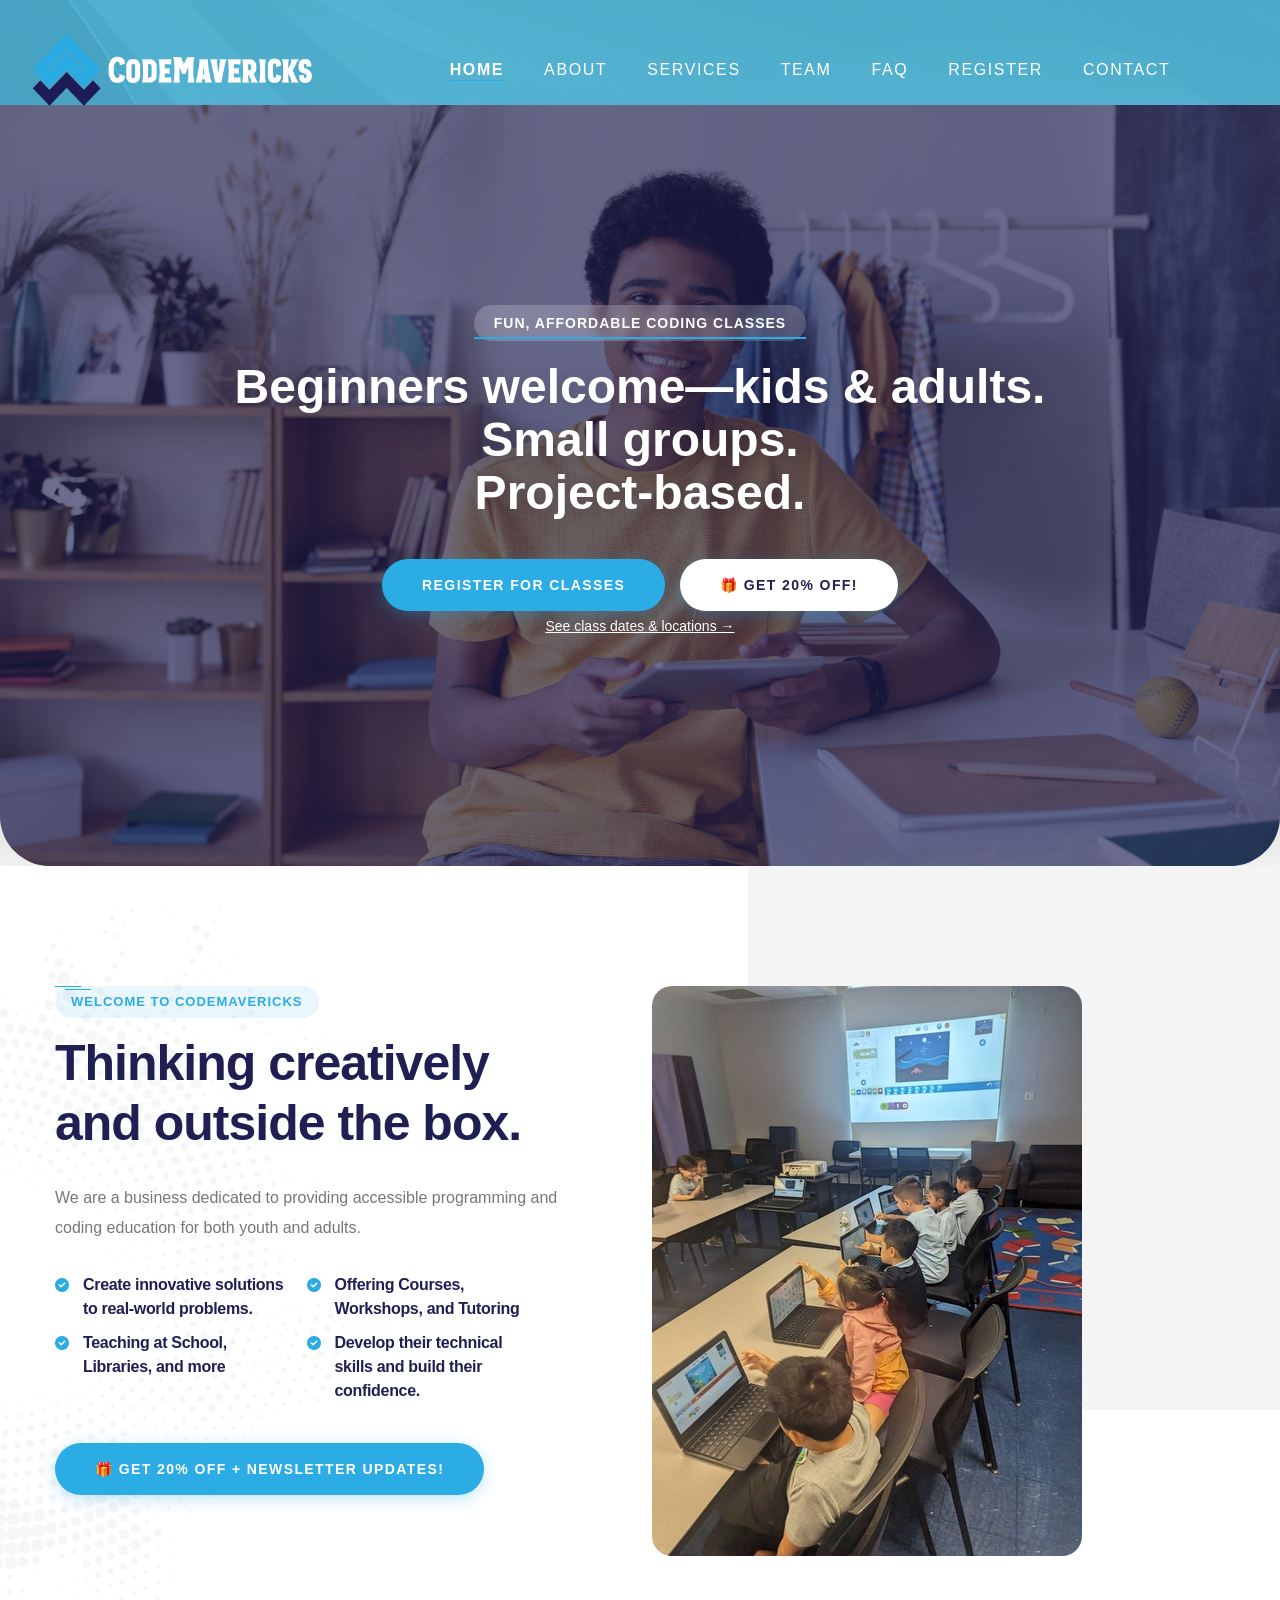
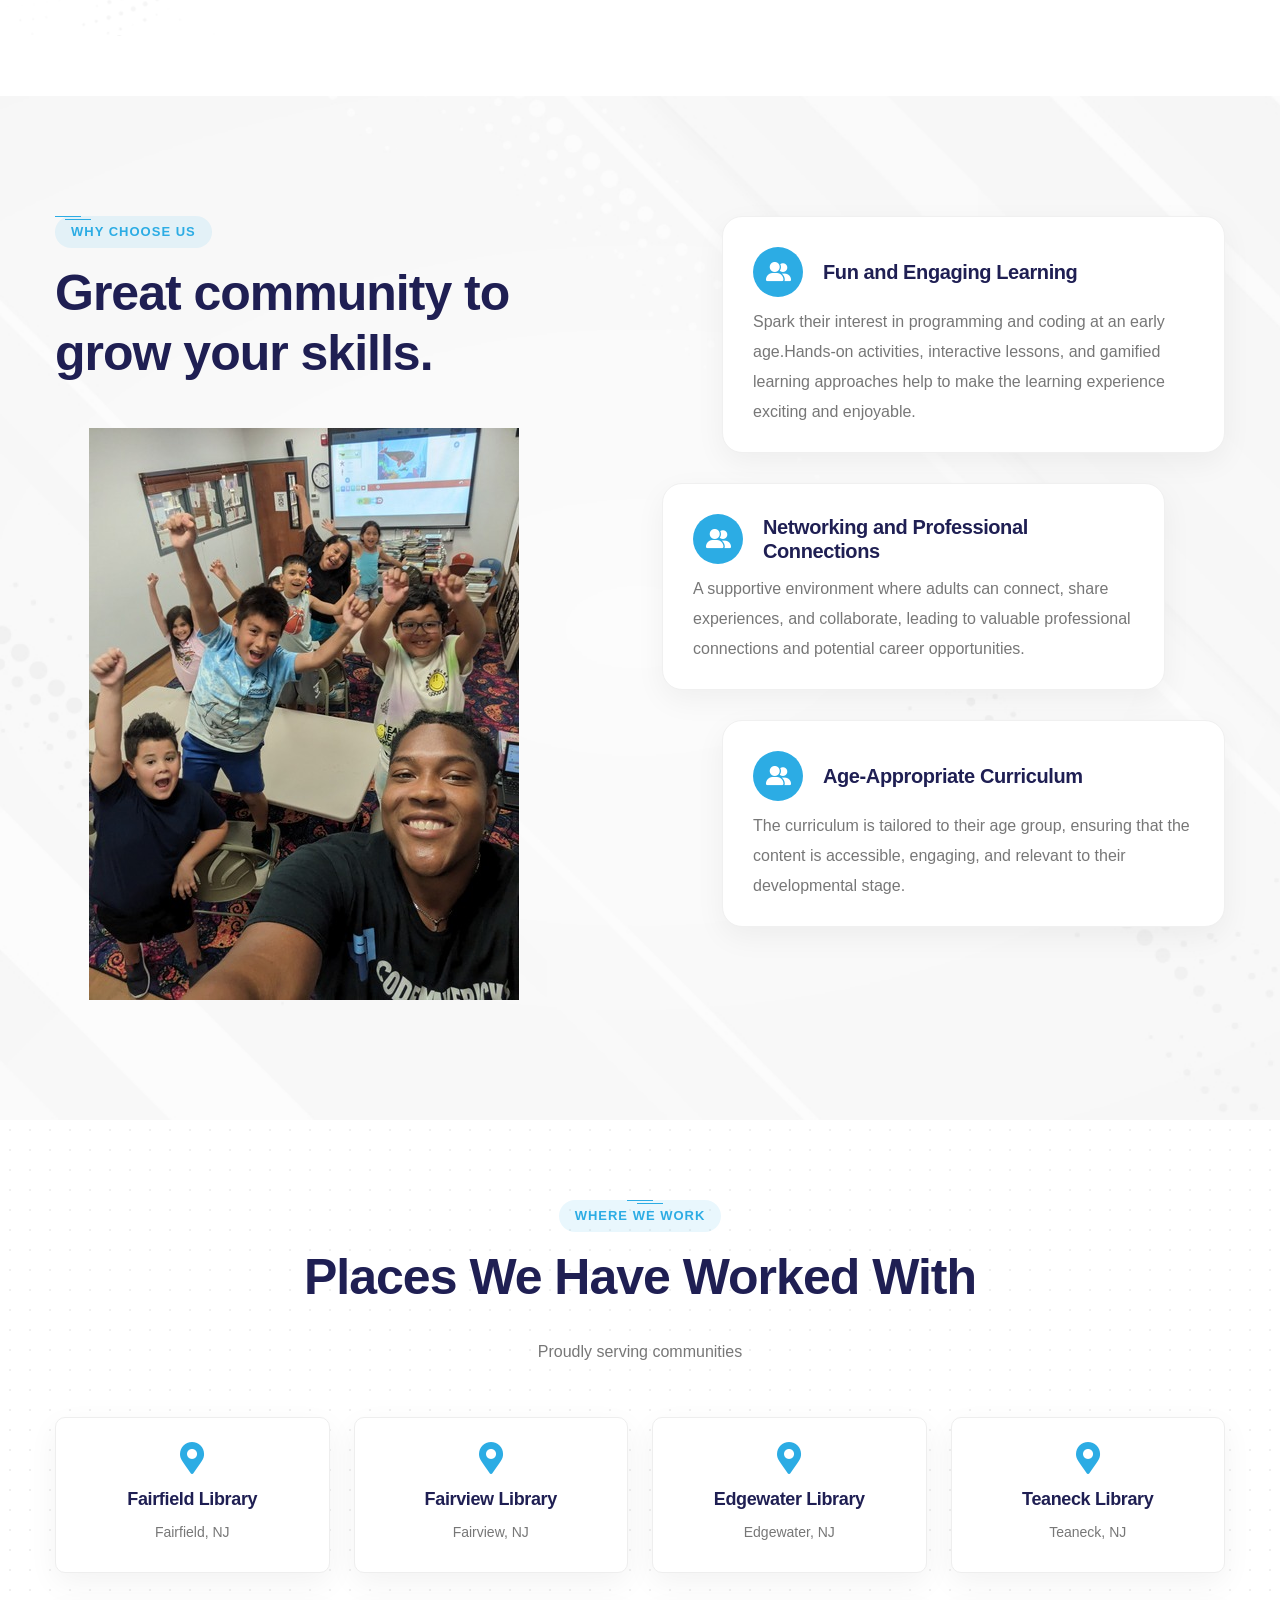
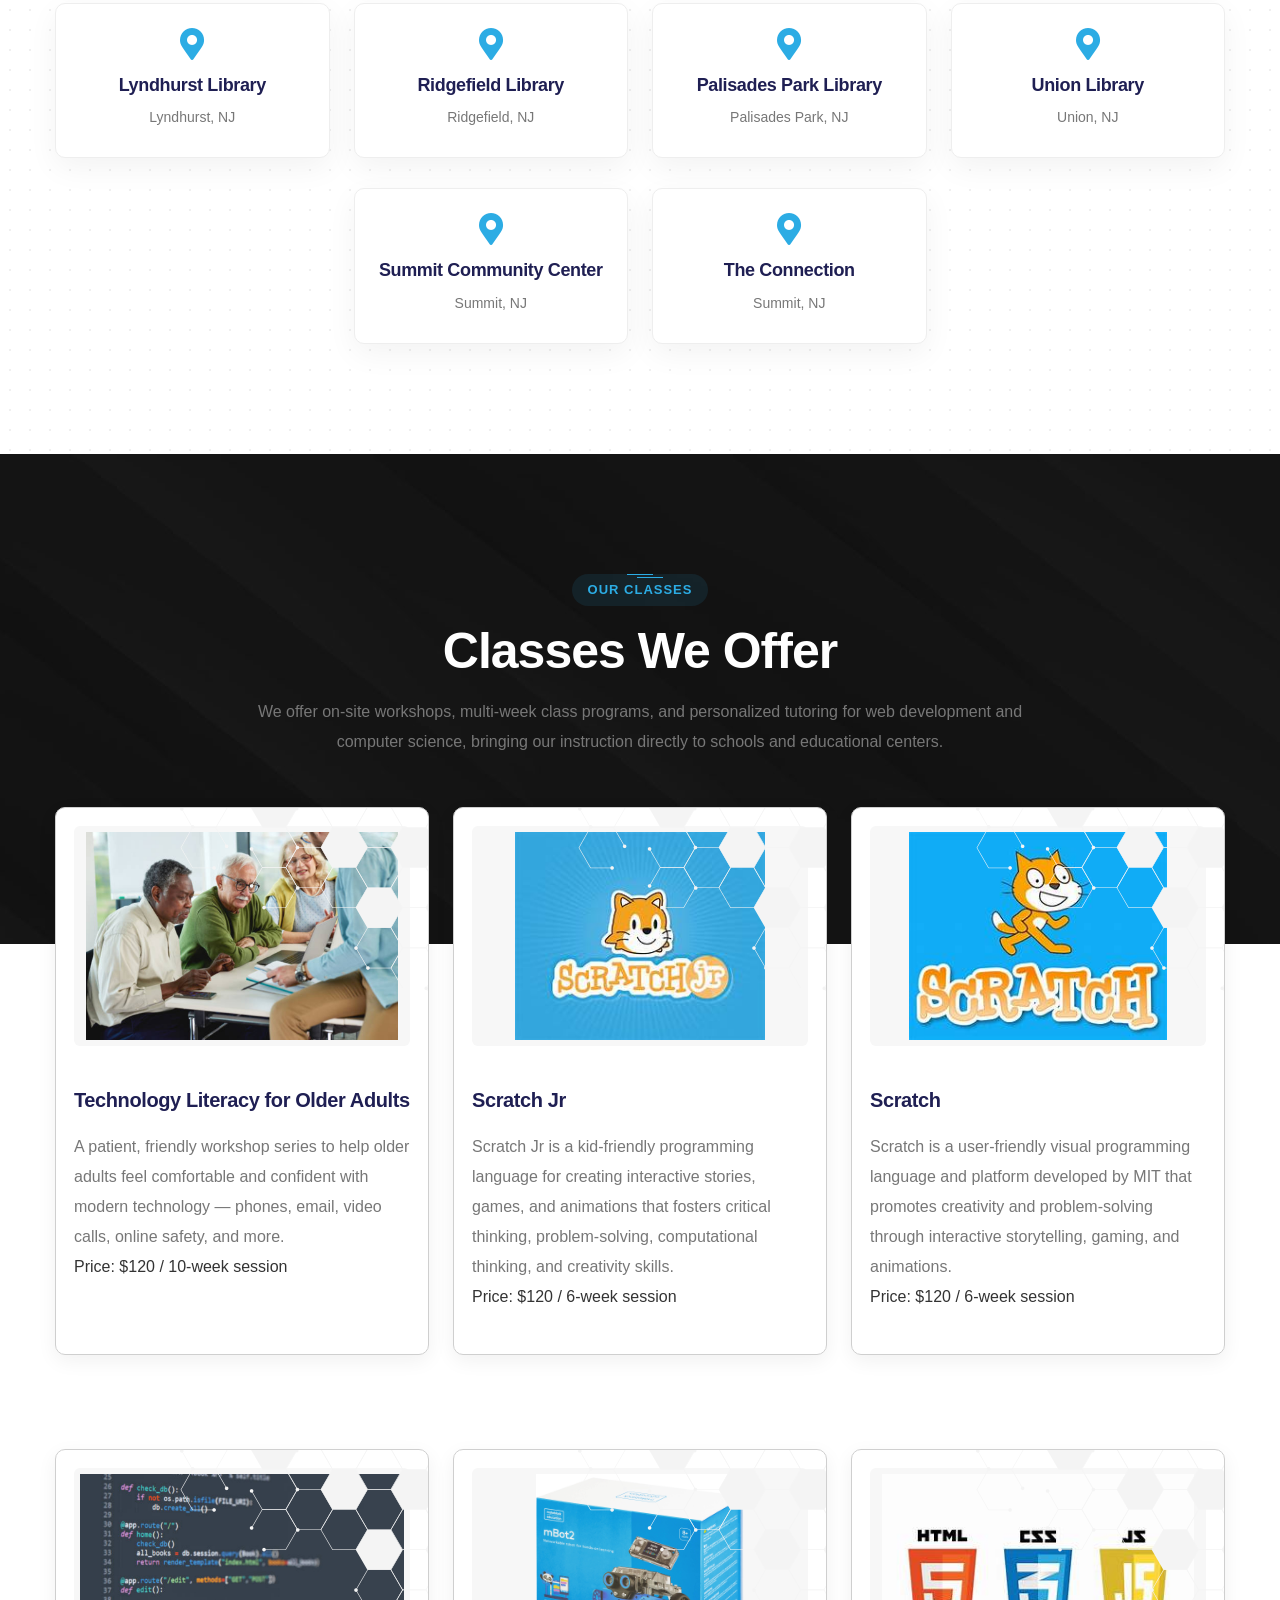
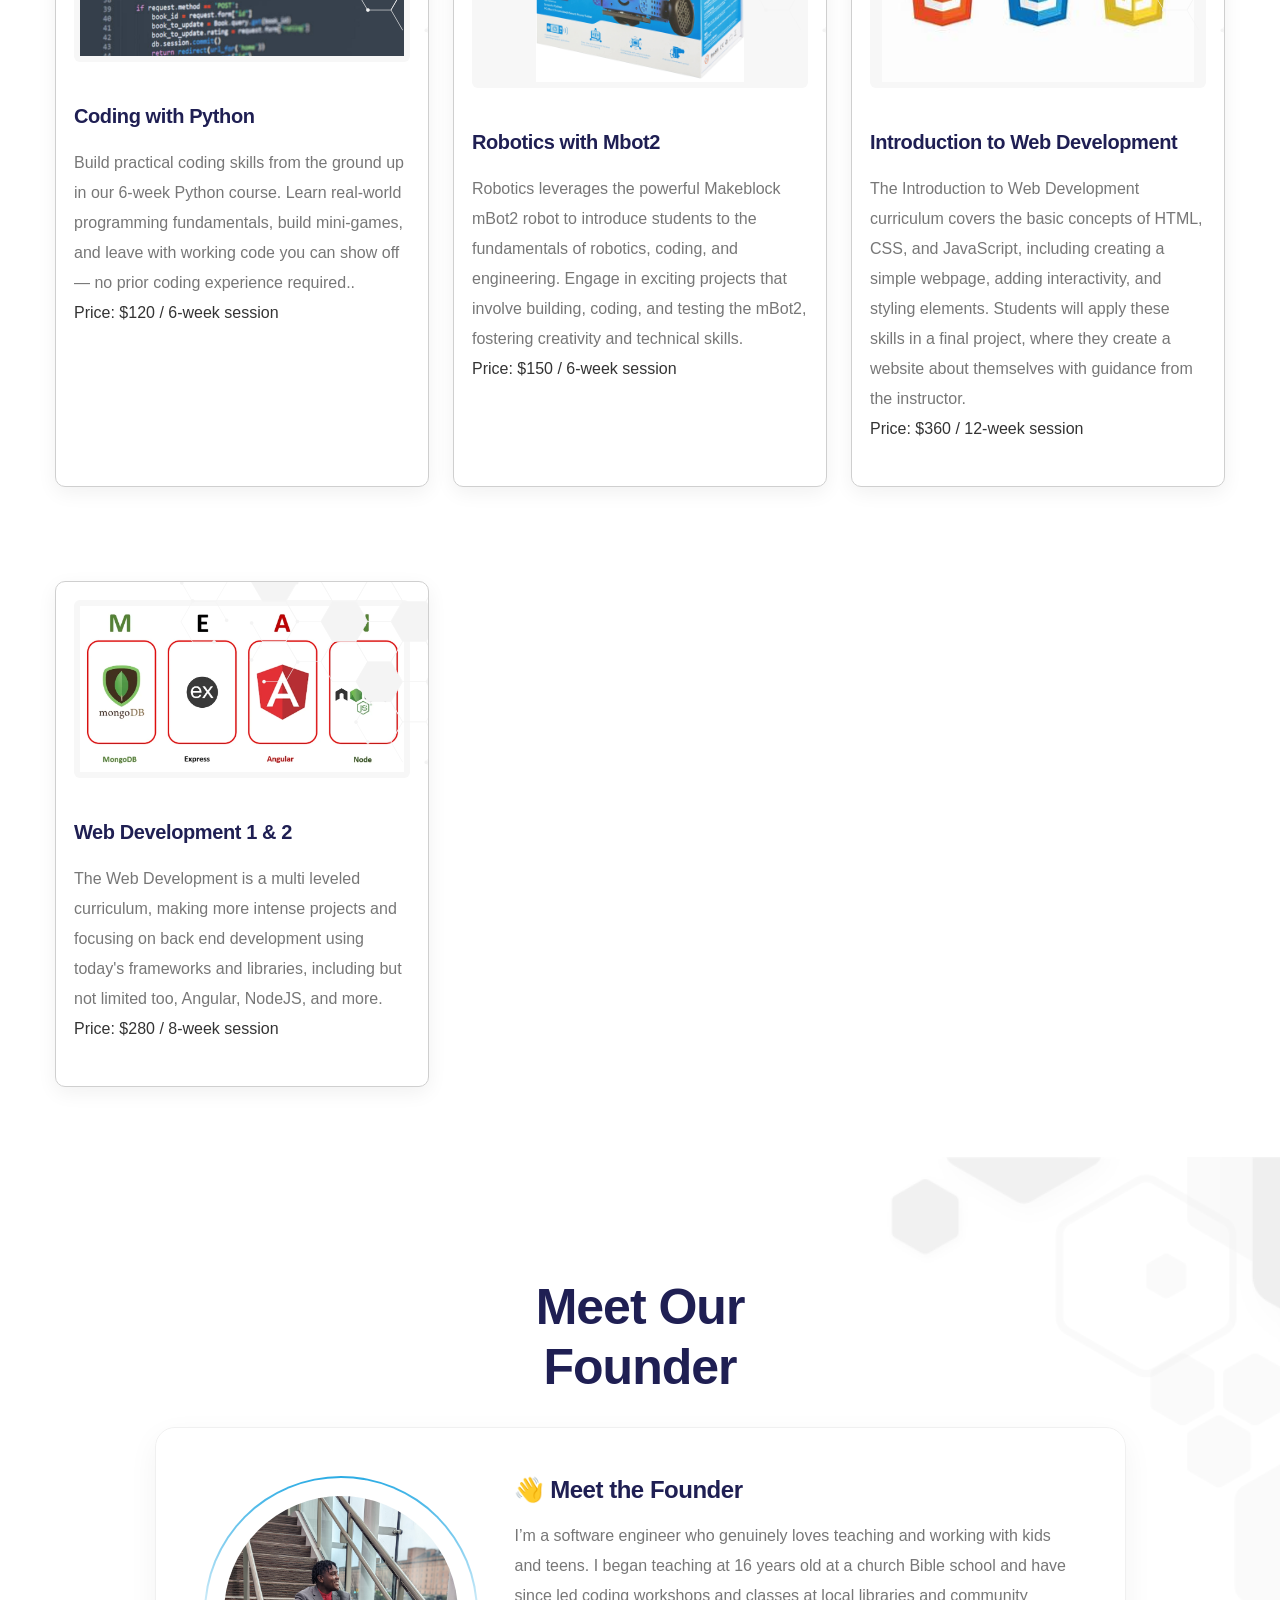
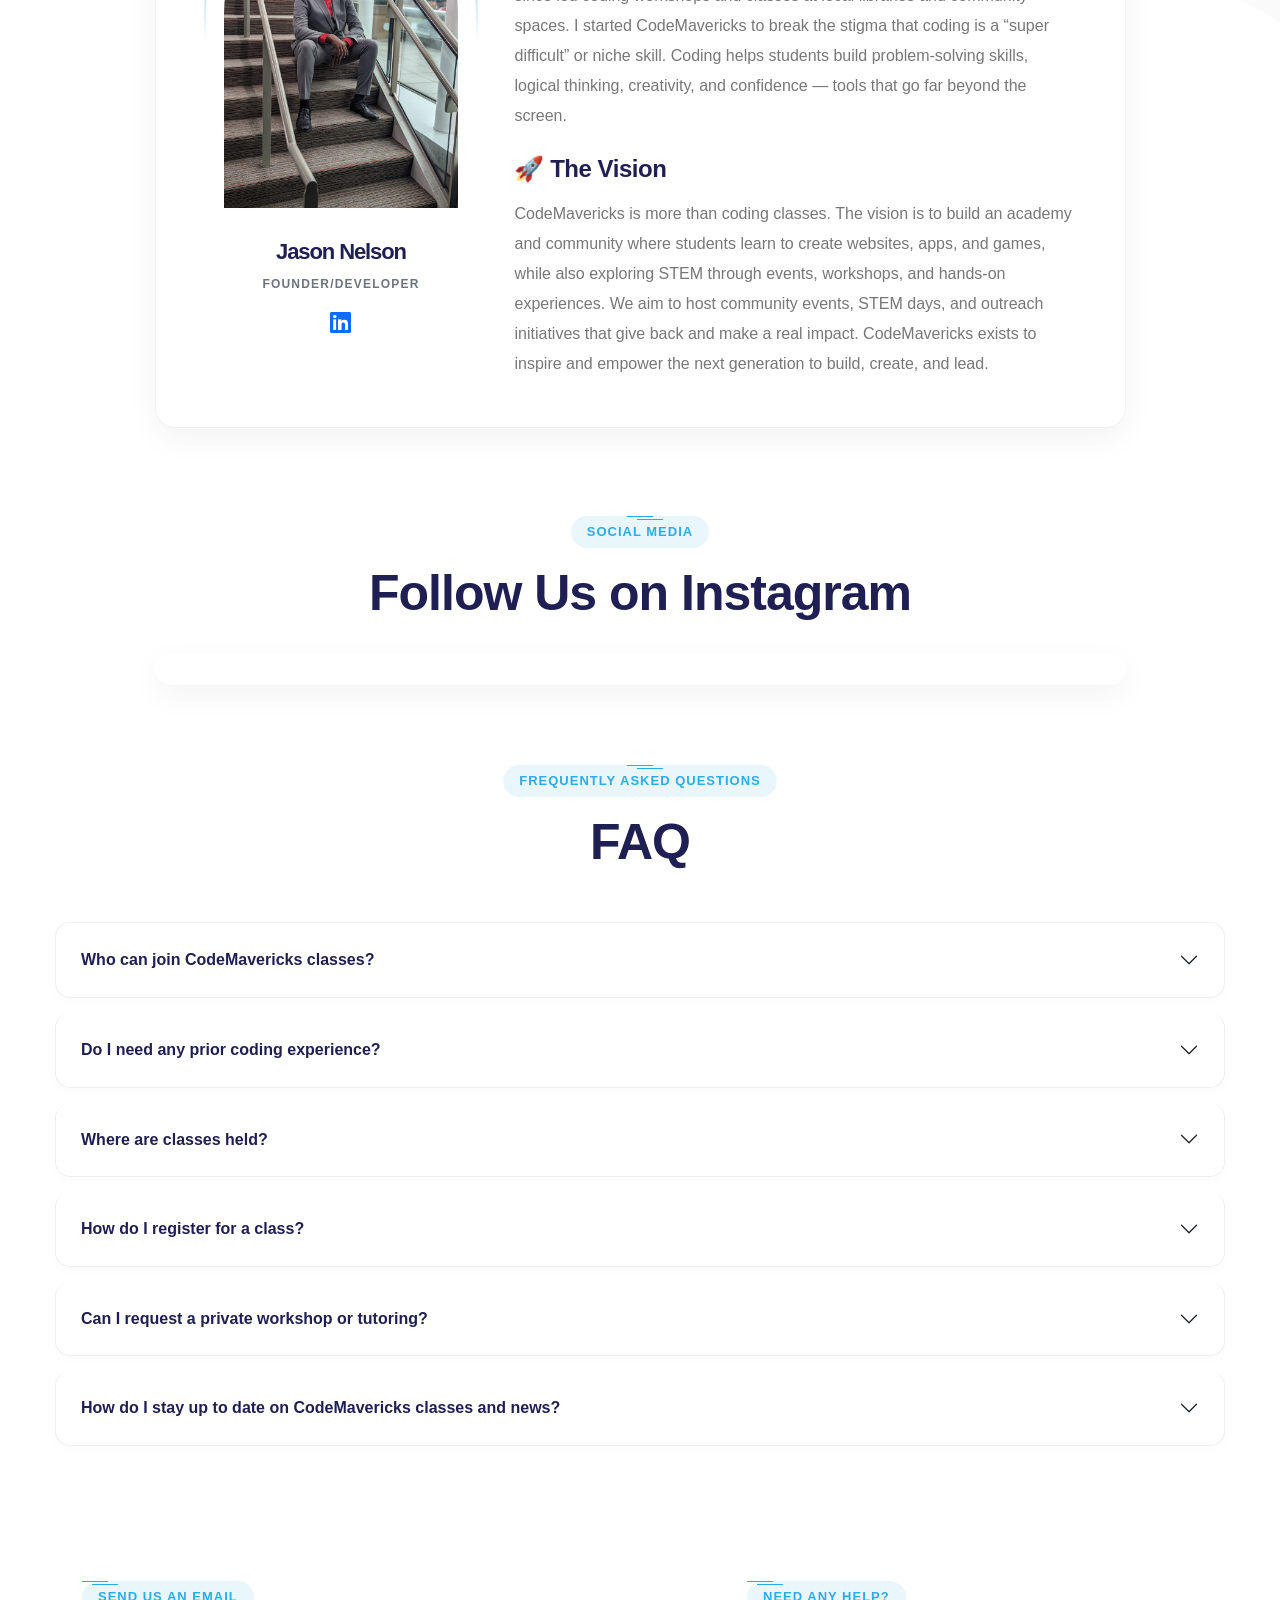
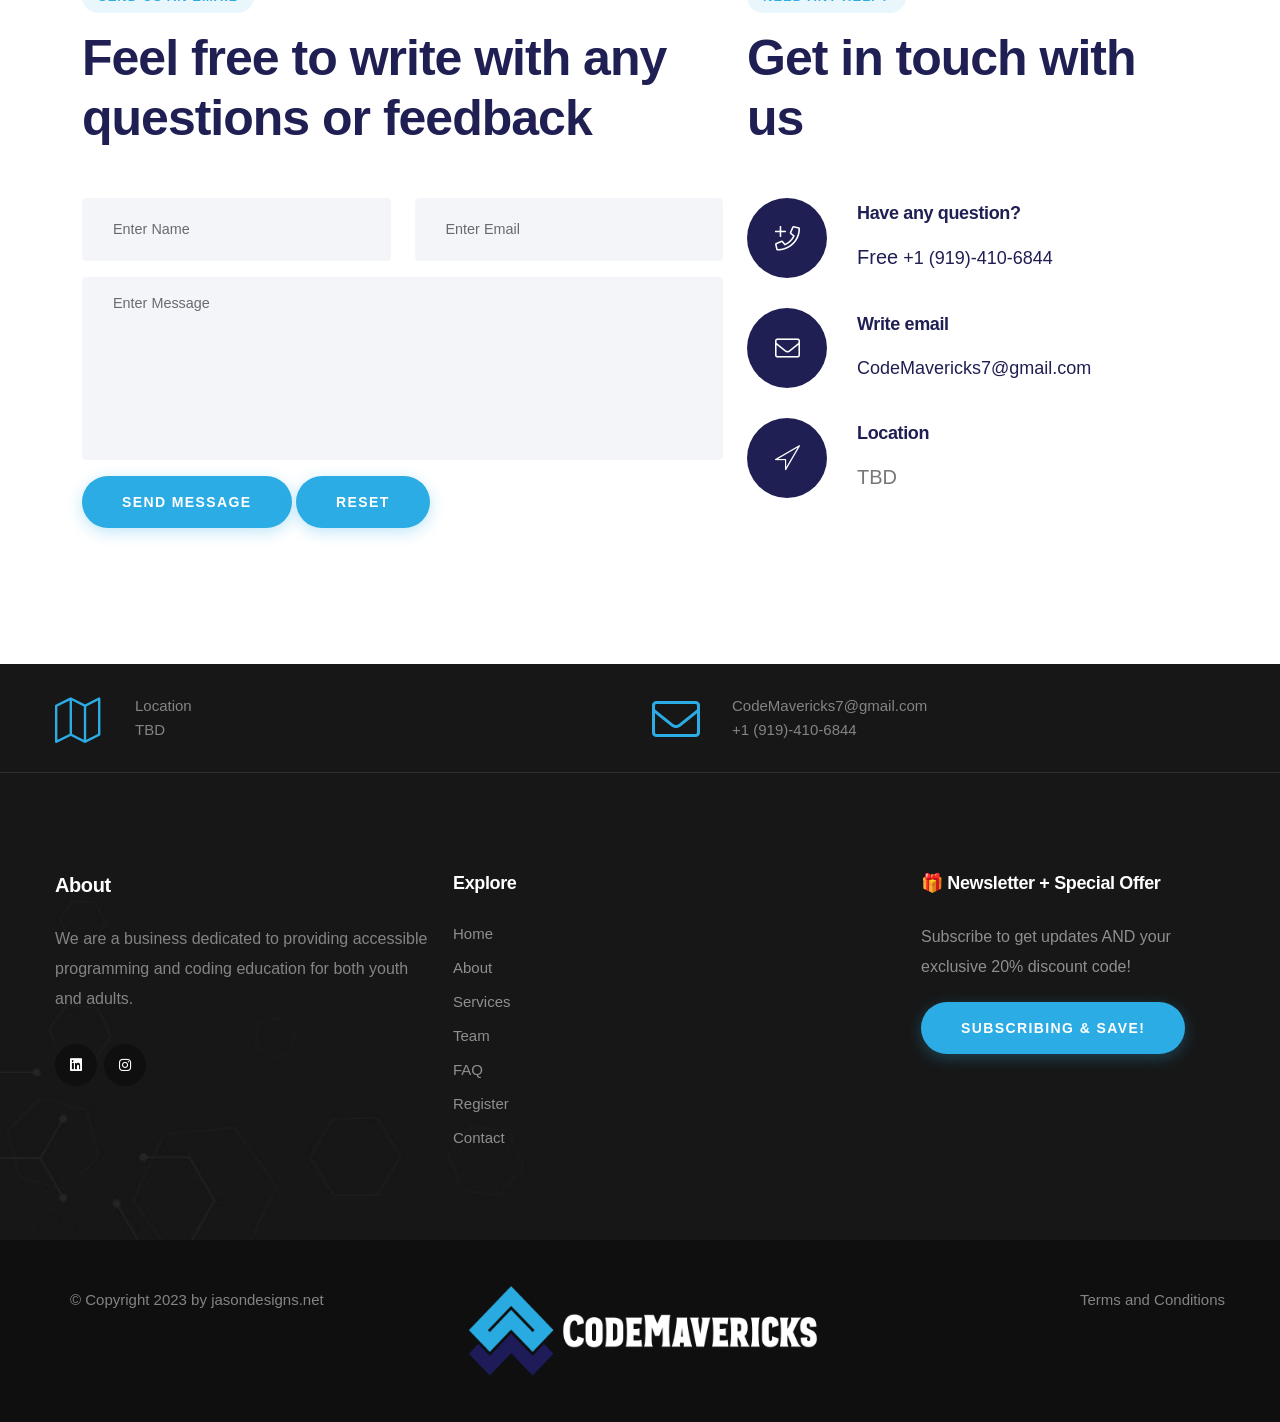
==== commit eda546fb: "Stable version" ====
--- a/index.html
+++ b/index.html
@@ -70,6 +70,19 @@
 
 	<!-- Small local tweaks for Services grid cards -->
 	<style>
+	/* Make CTA buttons wrap on small screens */
+	.theme-btn {
+		white-space: normal; /* allow wrapping */
+		word-break: break-word;
+	}
+
+	@media (max-width: 480px) {
+		.theme-btn {
+			padding: 10px 14px; /* reduce horizontal padding on very small screens */
+			font-size: 15px;
+		}
+	}
+
 	  /* Make service cards stand out from the background */
 			.service-block-three .inner-box {
 				/* stronger visible border so cards don't blend into patterned or white backgrounds */
@@ -249,6 +262,8 @@
   .team-block .image-box img {
       border-radius: var(--theme-radius) var(--theme-radius) 0 0;
   }
+
+
   
   /* 5. Accordion / FAQ - Bubbly Style */
   .accordion-item {
@@ -434,6 +449,8 @@
 </head>
 
 <body>
+	<!-- Skip link for keyboard users -->
+	<a class="skip-link" href="#main-content" style="position:absolute;left:-9999px;top:auto;width:1px;height:1px;overflow:hidden;">Skip to content</a>
 	<div class="page-wrapper">
 
 		<!-- Preloader -->
@@ -444,9 +461,7 @@
 			<!-- Main box -->
 			<div class="main-box">
 				<div class="logo-box">
-					<div class="logo"><a href="index.html"><img alt="CodeMavericks Programming Education Logo"
-								src="images/logo-inverted.png" width="300vw" height="220vh" alt=""
-								title="CodeMavericks"></a>
+					<div class="logo"><a href="index.html"><img src="images/logo-inverted.png" alt="CodeMavericks Programming Education Logo" width="300" height="220" title="CodeMavericks"></a>
 					</div>
 				</div>
 
@@ -457,11 +472,11 @@
 						<ul class="navigation">
 							<li class="current"><a href="#home">Home</a></li>
 							<li><a href="#about">About</a></li>
-							<li><a href="#services">Services</a>
+							<li><a href="#services">Services</a></li>
 							<li><a href="#team">Team</a></li>
 							<li><a href="#faq">FAQ</a></li>
-							<li><a target="_blank" href="https://codemavericks.corsizio.com">Register</a></li>
-							<li><a target="_blank" href="https://app.autobooks.co/pay/codemavericks">Payment</a></li>
+							<li><a target="_blank" rel="noopener noreferrer" aria-label="Register (opens in new tab)" href="https://codemavericks.corsizio.com">Register</a></li>
+							<!-- Payment link removed -->
 							<li><a href="#contact">Contact</a></li>
 						</ul>
 					</nav>
@@ -486,8 +501,7 @@
 				<!--Here Menu Will Come Automatically Via Javascript / Same Menu as in Header-->
 				<nav class="menu-box">
 					<div class="upper-box">
-						<div class="nav-logo"><a href="index.html"><img alt="CodeMavericks Programming Education Logo"
-									src="images/logo-inverted.png" alt="" title=""></a></div>
+						<div class="nav-logo"><a href="index.html"><img src="images/logo-inverted.png" alt="CodeMavericks Programming Education Logo" title="CodeMavericks"></a></div>
 						<div class="close-btn"><i class="icon fa fa-times"></i></div>
 					</div>
 
@@ -515,10 +529,8 @@
 
 
 					<ul class="social-links">
-						<li><a target="_blank" href="https://www.linkedin.com/company/94206843/"><i
-									class="fab fa-linkedin"></i></a></li>
-						<li><a target="_blank" href="https://www.instagram.com/codemavricks/"><i
-									class="fab fa-instagram"></i></a></li>
+										<li><a target="_blank" rel="noopener noreferrer" aria-label="LinkedIn (opens in new tab)" href="https://www.linkedin.com/company/94206843/"><i class="fab fa-linkedin"></i></a></li>
+										<li><a target="_blank" rel="noopener noreferrer" aria-label="Instagram (opens in new tab)" href="https://www.instagram.com/codemavricks/"><i class="fab fa-instagram"></i></a></li>
 					</ul>
 				</nav>
 			</div><!-- End Mobile Menu -->
@@ -1272,10 +1284,9 @@
 										<li><a href="#services">Services</a></li>
 										<li><a href="#team">Team</a></li>
 										<li><a href="#faq">FAQ</a></li>
-										<li><a target="_blank" href="https://codemavericks.corsizio.com">Register</a>
-										</li>
-										<li><a target="_blank"
-												href="https://app.autobooks.co/pay/codemavericks">Payment</a></li>
+					<li><a target="_blank" rel="noopener noreferrer" aria-label="Register (opens in new tab)" href="https://codemavericks.corsizio.com">Register</a>
+					</li>
+					<!-- Payment link removed -->
 										<li><a href="#contact">Contact</a></li>
 									</ul>
 								</div>
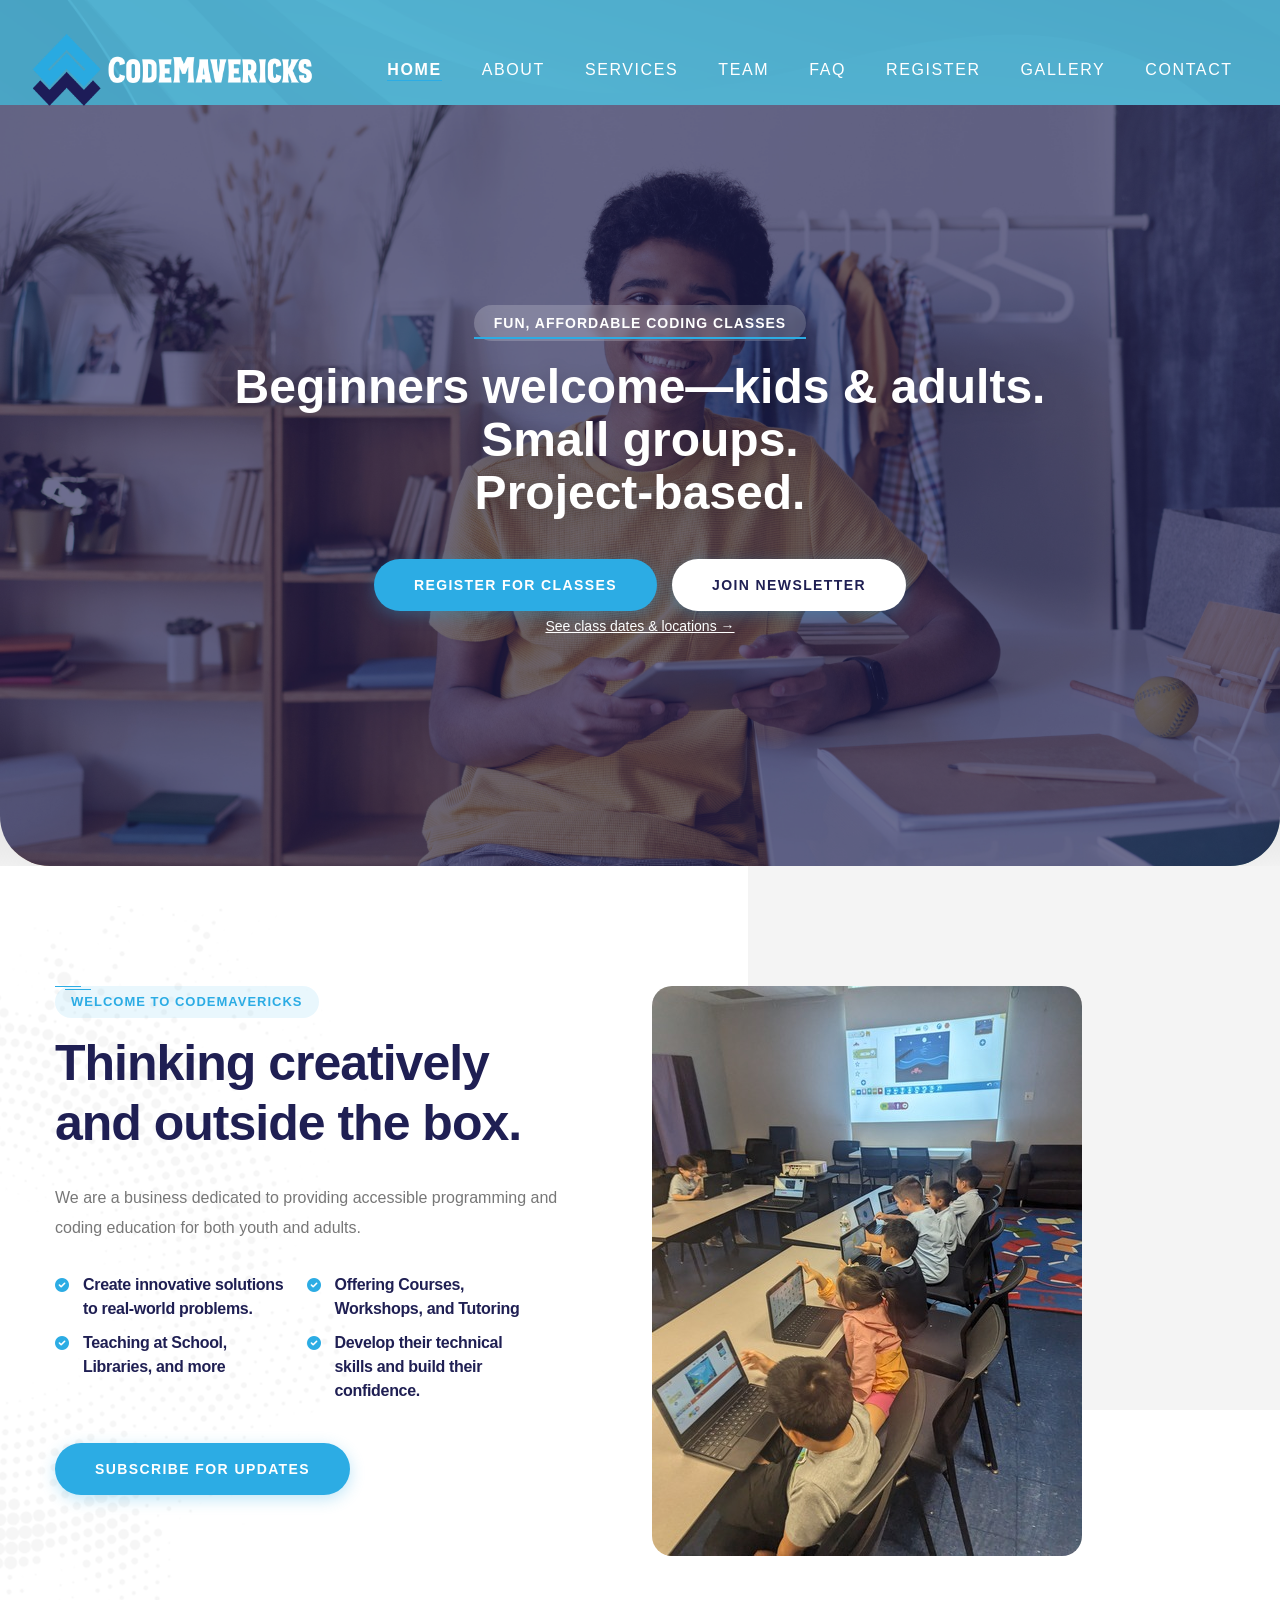
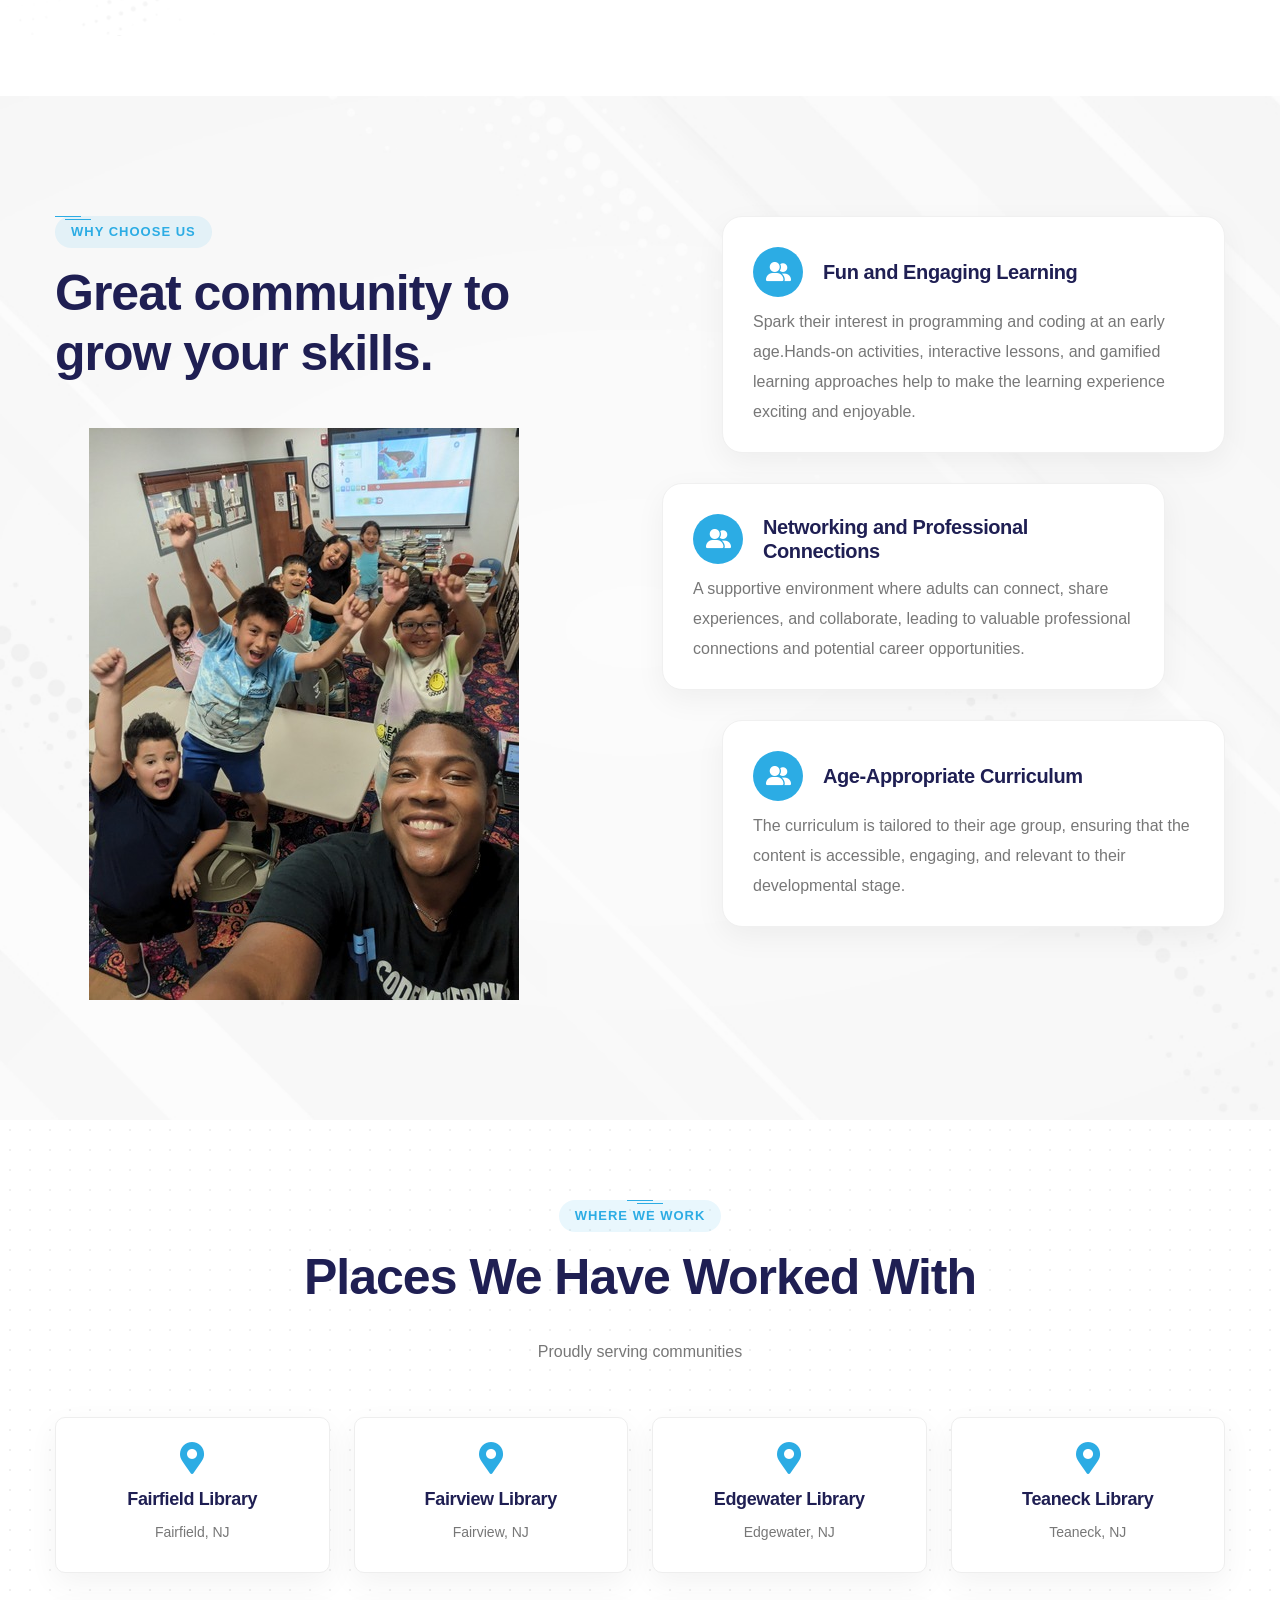
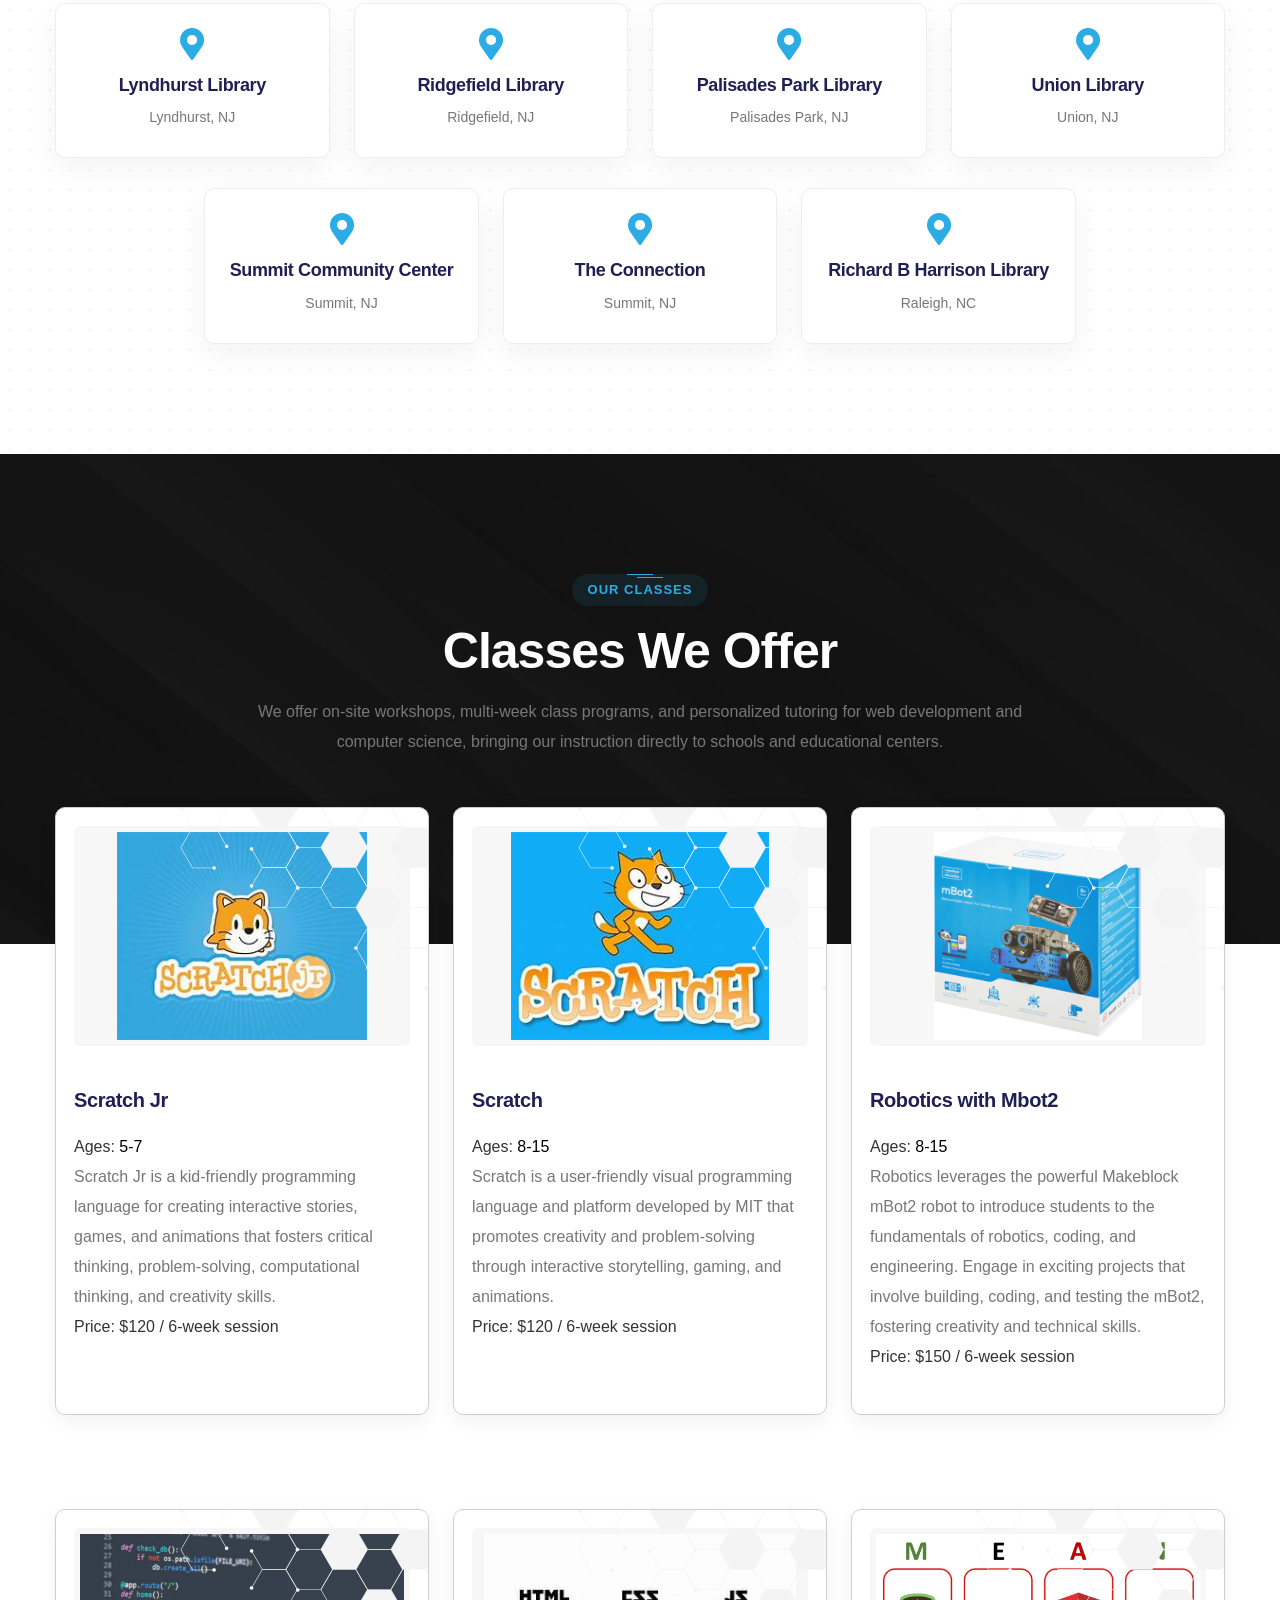
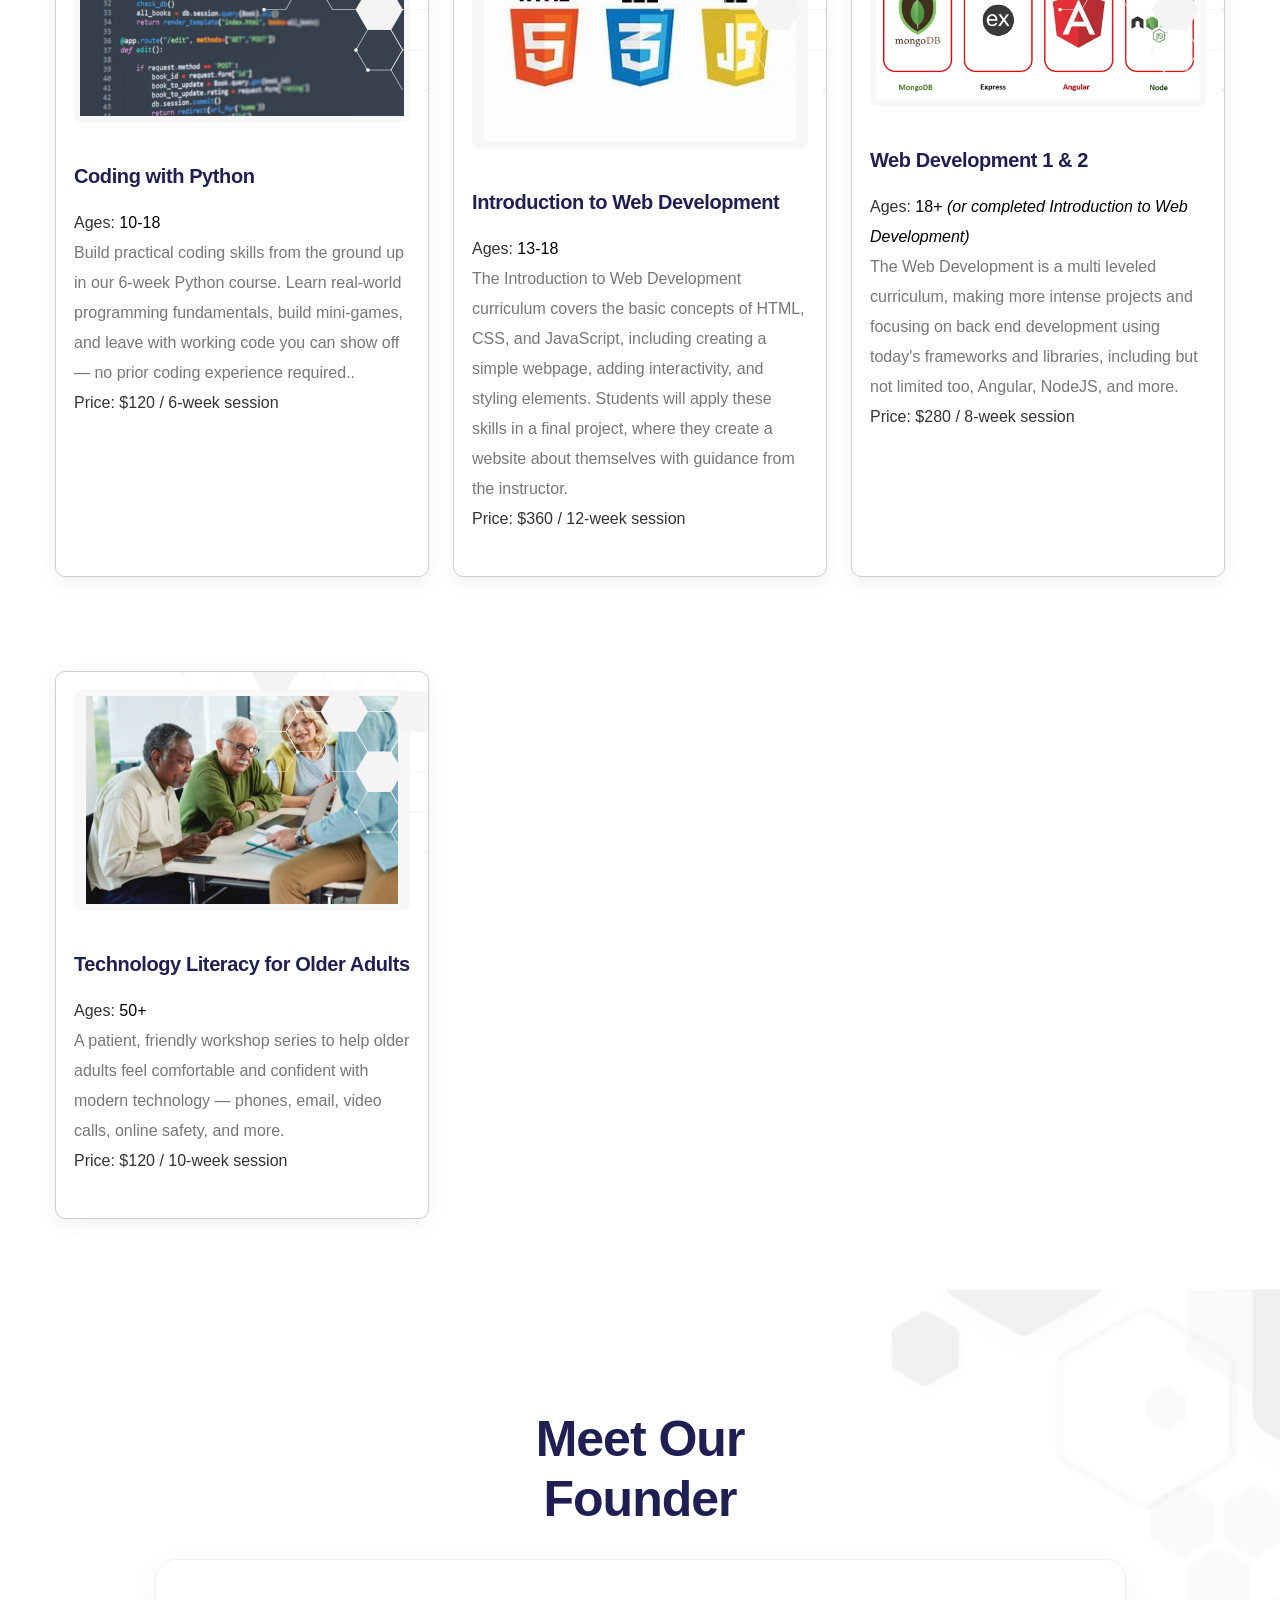
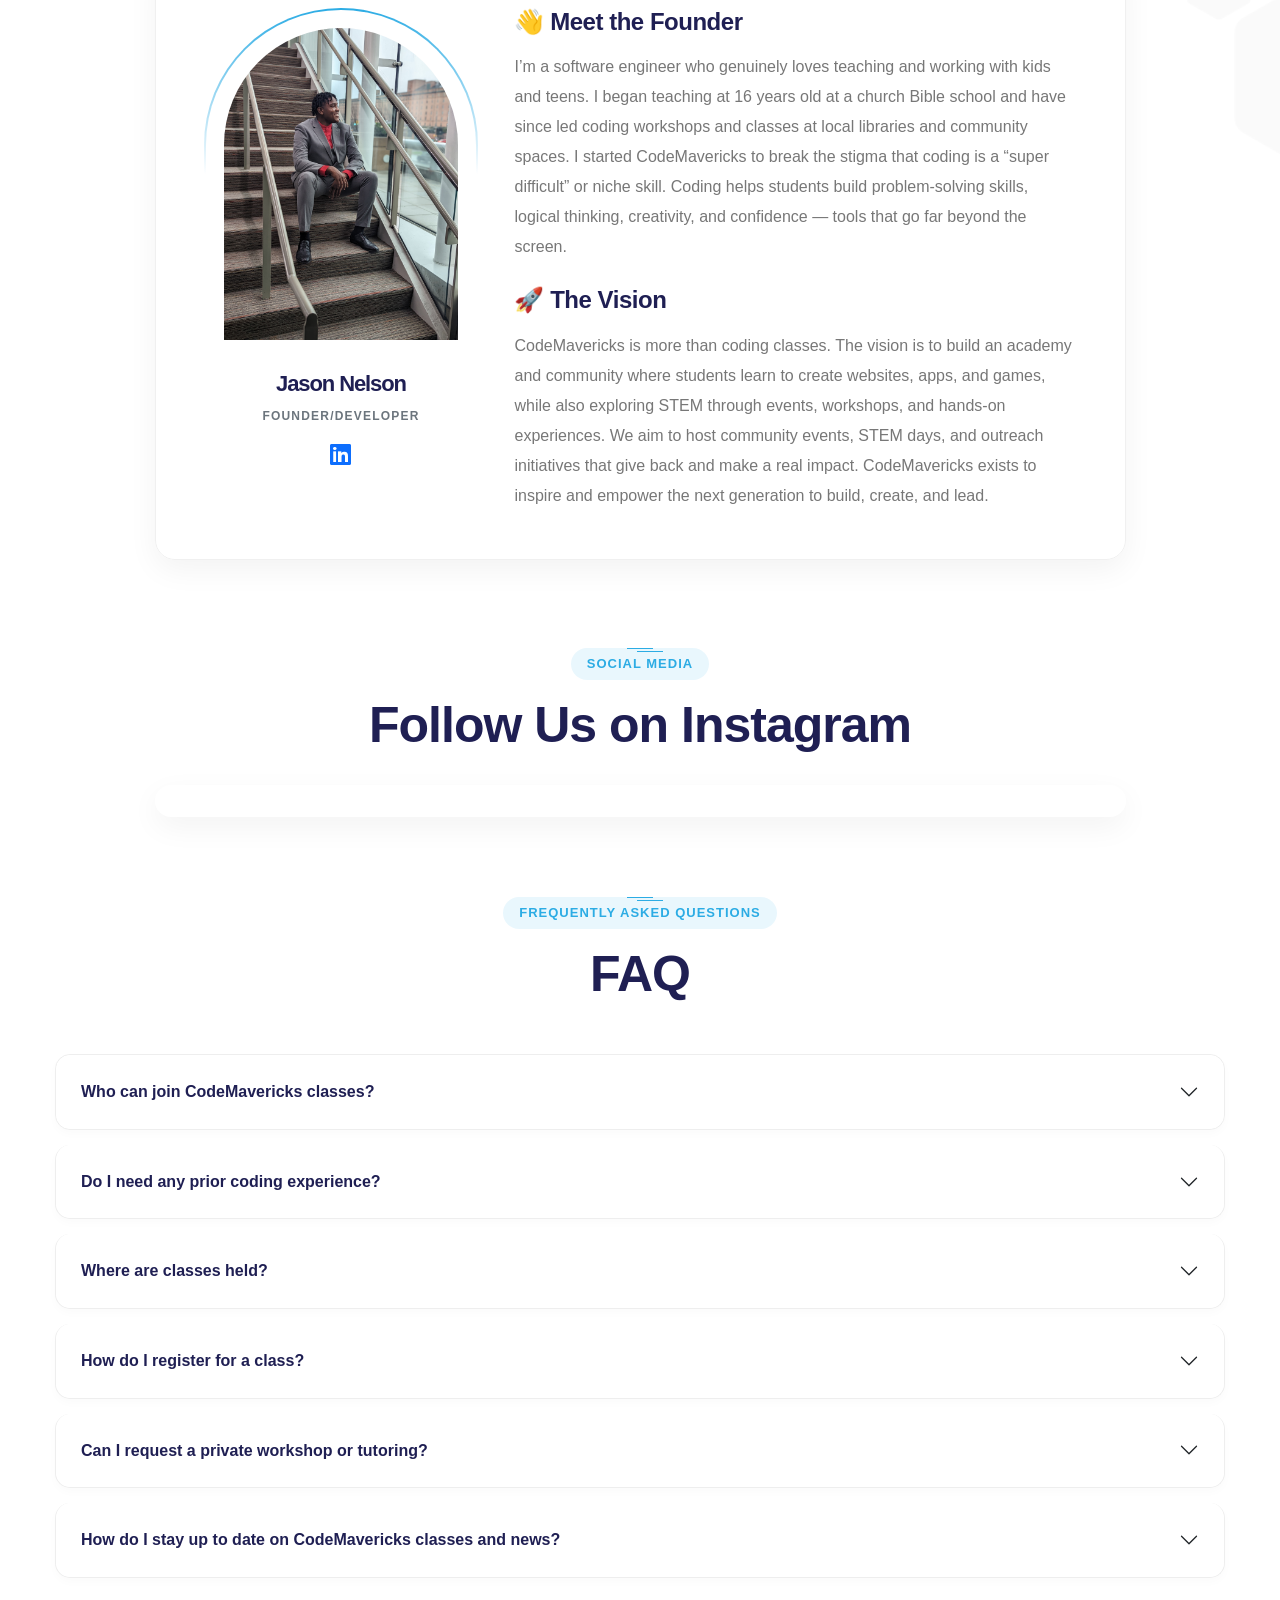
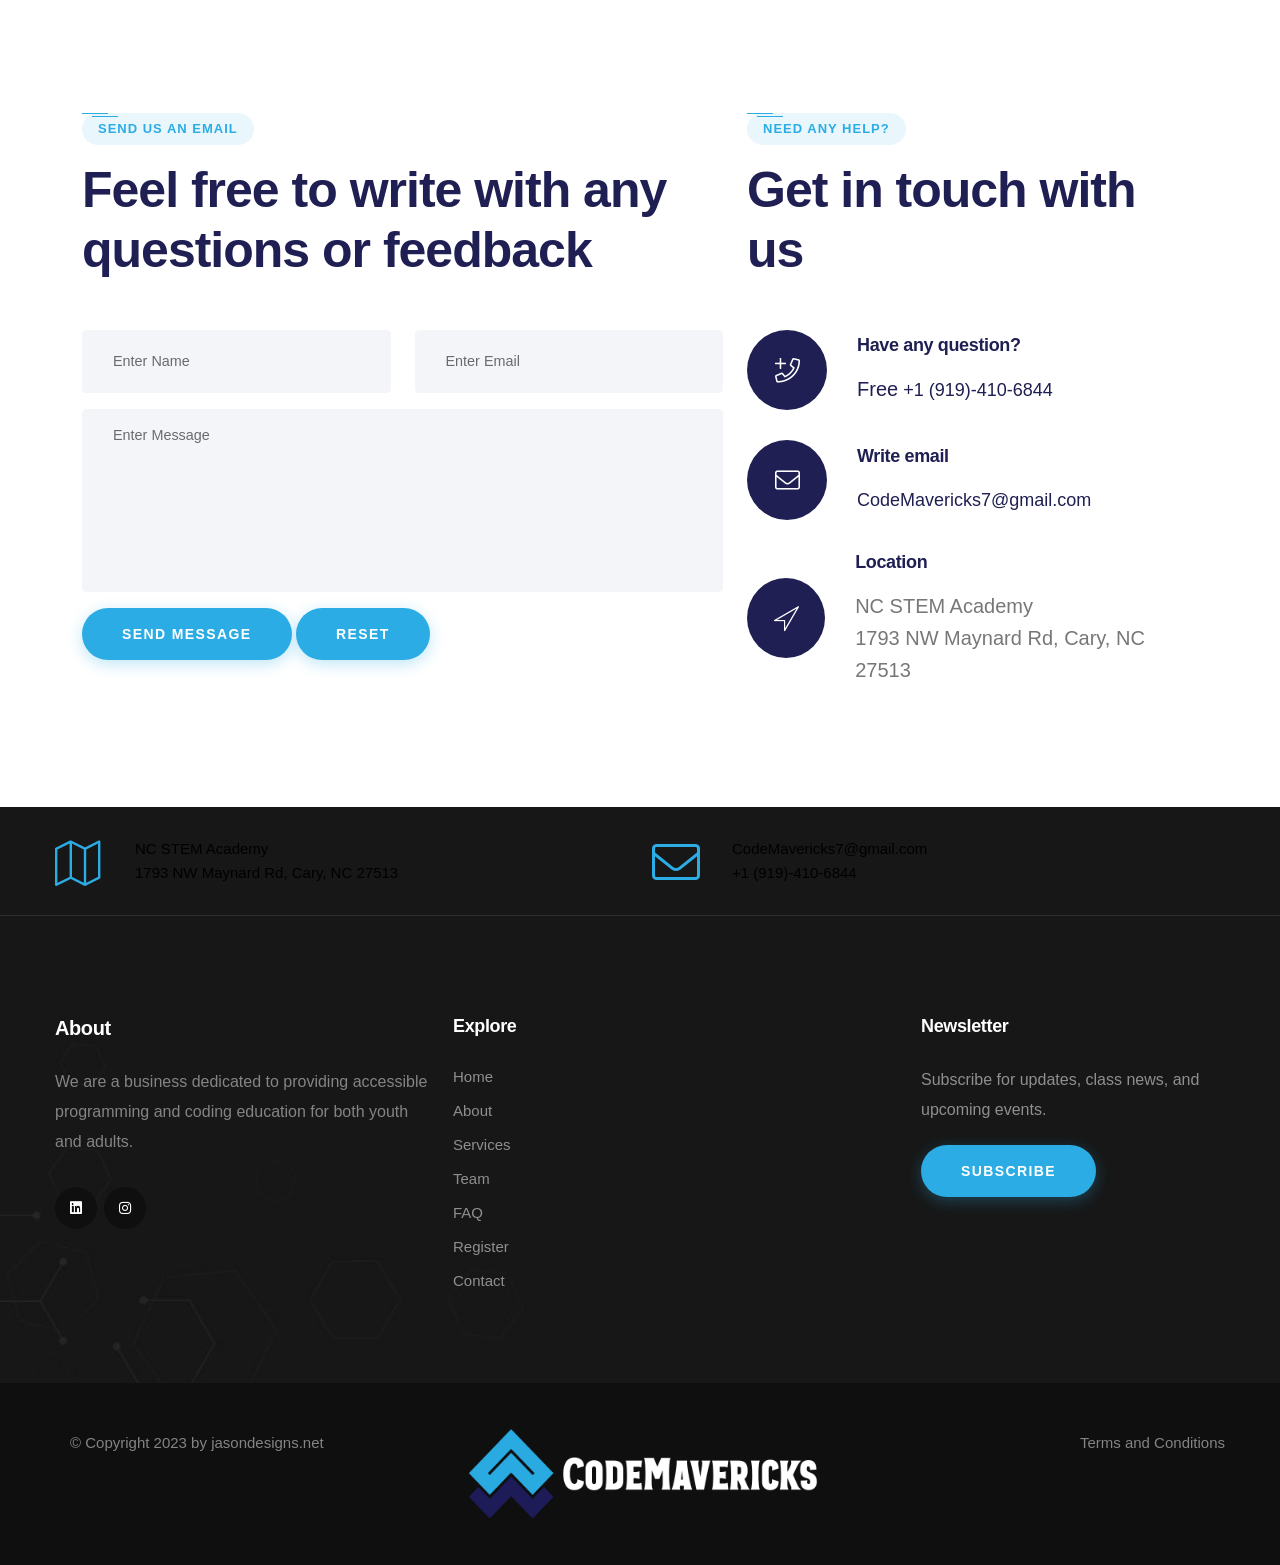
==== commit c2face71: "update with gallery and nc changes" ====
--- a/index.html
+++ b/index.html
@@ -25,7 +25,7 @@
 	<!-- Add Open Graph tags for better social sharing -->
 	<meta property="og:title" content="CodeMavericks - Accessible Programming Education">
 	<meta property="og:description"
-		content="Learn coding with CodeMavericks. Offering programming classes for all ages in Central Jersey. Join our inclusive tech community today!">
+		content="Learn coding with CodeMavericks. Offering programming classes for all ages in Cary, NC. Join our inclusive tech community today!">
 	<meta property="og:image" content="images/logo-inverted.png">
 	<meta property="og:url" content="https://codemavericks.io">
 
@@ -33,7 +33,7 @@
 	<meta name="twitter:card" content="summary_large_image">
 	<meta name="twitter:title" content="CodeMavericks - Programming Education">
 	<meta name="twitter:description"
-		content="Learn coding with CodeMavericks. Programming classes for all ages in Central Jersey.">
+		content="Learn coding with CodeMavericks. Programming classes for all ages in Cary, NC.">
 	<meta name="twitter:image" content="images/logo-inverted.png">
 
 	<!-- Schema.org markup for Google -->
@@ -45,6 +45,14 @@
       "description": "Providing accessible programming and coding education for youth and adults",
       "url": "https://codemavericks.io",
       "logo": "https://codemavericks.io/images/logo-inverted.png",
+      "address": {
+        "@type": "PostalAddress",
+        "streetAddress": "1793 NW Maynard Rd",
+        "addressLocality": "Cary",
+        "addressRegion": "NC",
+        "postalCode": "27513",
+        "addressCountry": "US"
+      },
       "sameAs": [
         "https://www.linkedin.com/company/94206843/",
         "https://www.instagram.com/codemavricks/"
@@ -138,6 +146,20 @@
 	  /* helper class applied when last row has fewer items than columns */
   #services-grid-row.justify-last-row-center {
     justify-content: center;
+  }
+
+  /* Age Range Styling - Black Text */
+  .age-range {
+    color: #000000;
+  }
+
+  /* Footer Contact Info Text - Black */
+  .contact-info-block .inner .text {
+    color: #000000;
+  }
+
+  .contact-info-block .inner .text a {
+    color: #000000;
   }
 
   /* Partners Section Styles */
@@ -477,6 +499,7 @@
 							<li><a href="#faq">FAQ</a></li>
 							<li><a target="_blank" rel="noopener noreferrer" aria-label="Register (opens in new tab)" href="https://codemavericks.corsizio.com">Register</a></li>
 							<!-- Payment link removed -->
+							<li><a href="gallery.html">Gallery</a></li>
 							<li><a href="#contact">Contact</a></li>
 						</ul>
 					</nav>
@@ -597,7 +620,7 @@
 								<a href="https://codemavericks.corsizio.com" target="_blank"
 									class="theme-btn btn-style-one">Register for Classes</a>
 								<a href="#" data-bs-toggle="modal" data-bs-target="#newsletter"
-									class="theme-btn btn-style-one light-bg">🎁 Get 20% Off!</a>
+									class="theme-btn btn-style-one light-bg">Join Newsletter</a>
 							</div>
 							<p class="hero-secondary"><a href="https://codemavericks.corsizio.com">See class dates &amp;
 									locations →</a></p>
@@ -633,7 +656,7 @@
 							</ul>
 							<button type="button" class="theme-btn btn-style-one" data-bs-toggle="modal"
 								data-bs-target="#newsletter">
-								🎁 Get 20% Off + Newsletter Updates!
+								Subscribe for updates
 							</button>
 						</div>
 					</div>
@@ -825,6 +848,17 @@
 						</div>
 					</div>
 
+					<!-- Richard B Harrison Library -->
+					<div class="partner-block col-lg-3 col-md-4 col-sm-6">
+						<div class="inner-box">
+							<span class="icon fa fa-map-marker-alt"></span>
+							<h5 class="title">Richard B Harrison Library</h5>
+							<span class="location">Raleigh, NC</span>
+						</div>
+					</div>
+
+
+
 				</div>
 			</div>
 		</section>
@@ -846,24 +880,10 @@
 					<!-- Service Block Three -->
 					<div class="service-block-three col-lg-4 col-md-6 col-sm-12">
 						<div class="inner-box">
-							<img src="./images/resource/classes/TechLiteracy.jpg" class="img-fluid" alt="Technology Literacy for Older Adults">
-							<br>
-							<h5 class="title">Technology Literacy for Older Adults</h5>
-							<div class="text">A patient, friendly workshop series to help older adults
-								 feel comfortable and confident with modern technology — phones, email, video calls,
-								  online safety, and more.
-								<br>
-								<strong>Price: $120 / 10-week session</strong>
-							</div>
-						</div>
-					</div>
-
-					<!-- Service Block Three -->
-					<div class="service-block-three col-lg-4 col-md-6 col-sm-12">
-						<div class="inner-box">
 							<img src="./images/resource/classes/ScratchJr.jpg" class="img-fluid" alt="Scratch Jr">
 							<br>
 							<h5 class="title">Scratch Jr</h5>
+							<span class="age-range"><strong>Ages:</strong> 5-7</span>
 							<div class="text">Scratch Jr is a kid-friendly programming language for creating interactive
 								stories, games, and animations that fosters critical thinking, problem-solving,
 								computational thinking, and creativity skills.
@@ -879,6 +899,7 @@
 							<img src="./images/resource/classes/Scratch.jpg" class="img-fluid" alt="Scratch">
 							<br>
 							<h5 class="title">Scratch</h5>
+							<span class="age-range"><strong>Ages:</strong> 8-15</span>
 							<div class="text">Scratch is a user-friendly visual programming language and platform
 								developed by MIT that promotes creativity and problem-solving through interactive
 								storytelling, gaming, and animations.
@@ -891,9 +912,27 @@
 					<!-- Service Block Three -->
 					<div class="service-block-three col-lg-4 col-md-6 col-sm-12">
 						<div class="inner-box">
+							<img src="./images/resource/classes/Robotics.jpg" class="img-fluid" alt="Robotics with Mbot2">
+							<br>
+							<h5 class="title">Robotics with Mbot2</h5>
+							<span class="age-range"><strong>Ages:</strong> 8-15</span>
+							<div class="text">Robotics leverages the powerful Makeblock mBot2 robot to introduce
+								students to the fundamentals of robotics, coding, and engineering.
+								Engage in exciting projects that involve building, coding, and testing the mBot2,
+								fostering creativity and technical skills.
+								<br>
+								<strong>Price: $150 / 6-week session</strong>
+							</div>
+						</div>
+					</div>
+
+					<!-- Service Block Three -->
+					<div class="service-block-three col-lg-4 col-md-6 col-sm-12">
+						<div class="inner-box">
 							<img src="./images/resource/classes/Python.jpg" class="img-fluid" alt="Coding with Python">
 							<br>
 							<h5 class="title">Coding with Python</h5>
+							<span class="age-range"><strong>Ages:</strong> 10-18</span>
 							<div class="text">Build practical coding skills from the ground up in our 6‑week Python
 								course.
 								Learn real-world programming fundamentals, build mini‑games,
@@ -907,27 +946,10 @@
 					<!-- Service Block Three -->
 					<div class="service-block-three col-lg-4 col-md-6 col-sm-12">
 						<div class="inner-box">
-							<img src="./images/resource/classes/Robotics.jpg" class="img-fluid" alt="Robotics with Mbot2">
-							<br>
-							<h5 class="title">Robotics with Mbot2</h5>
-							<div class="text">Robotics leverages the powerful Makeblock mBot2 robot to introduce
-								students to the fundamentals of robotics, coding, and engineering.
-								Engage in exciting projects that involve building, coding, and testing the mBot2,
-								fostering creativity and technical skills.
-								<br>
-								<strong>Price: $150 / 6-week session</strong>
-							</div>
-						</div>
-					</div>
-
-
-
-					<!-- Service Block Three -->
-					<div class="service-block-three col-lg-4 col-md-6 col-sm-12">
-						<div class="inner-box">
 							<img src="./images/resource/classes/IntroToWebDev.jpg" class="img-fluid" alt="Introduction to Web Development">
 							<br>
 							<h5 class="title">Introduction to Web Development</h5>
+							<span class="age-range"><strong>Ages:</strong> 13-18</span>
 							<div class="text">The Introduction to Web Development curriculum covers the basic concepts
 								of HTML, CSS, and JavaScript, including creating a simple webpage, adding interactivity,
 								and styling elements. Students will apply these skills in a final project, where they
@@ -944,11 +966,28 @@
 							<img src="./images/resource/classes/WebDev.webp" class="img-fluid" alt="Web Development 1 & 2">
 							<br>
 							<h5 class="title">Web Development 1 & 2</h5>
+							<span class="age-range"><strong>Ages:</strong> 18+ <em>(or completed Introduction to Web Development)</em></span>
 							<div class="text">The Web Development is a multi leveled curriculum, making more intense
 								projects and focusing on back end development using today's frameworks and libraries,
 								including but not limited too, Angular, NodeJS, and more.
 								<br>
 								<strong>Price: $280 / 8-week session</strong>
+							</div>
+						</div>
+					</div>
+
+					<!-- Service Block Three -->
+					<div class="service-block-three col-lg-4 col-md-6 col-sm-12">
+						<div class="inner-box">
+							<img src="./images/resource/classes/TechLiteracy.jpg" class="img-fluid" alt="Technology Literacy for Older Adults">
+							<br>
+							<h5 class="title">Technology Literacy for Older Adults</h5>
+							<span class="age-range"><strong>Ages:</strong> 50+</span>
+							<div class="text">A patient, friendly workshop series to help older adults
+								 feel comfortable and confident with modern technology — phones, email, video calls,
+								  online safety, and more.
+								<br>
+								<strong>Price: $120 / 10-week session</strong>
 							</div>
 						</div>
 					</div>
@@ -1115,11 +1154,10 @@
 						<div id="faq6" class="accordion-collapse collapse" aria-labelledby="faq6-heading"
 							data-bs-parent="#faqAccordion">
 							<div class="accordion-body">
-								Sign up for our newsletter to receive the latest updates and get an exclusive 20%
-								discount code!
+								Sign up for our newsletter to receive the latest updates and occasional promotions.
 								<button type="button" class="theme-btn btn-style-one" data-bs-toggle="modal"
 									data-bs-target="#newsletter" style="margin-left: 8px;">
-									subscribing & Get 20% Off!
+									Subscribe & Join Newsletter
 								</button>
 							</div>
 						</div>
@@ -1204,7 +1242,7 @@
 									</div>
 									<div class="text">
 										<h6>Location</h6>
-										<span>TBD</span>
+										<span>NC STEM Academy<br>1793 NW Maynard Rd, Cary, NC 27513</span>
 									</div>
 								</li>
 							</ul>
@@ -1235,7 +1273,7 @@
 						<div class="contact-info-block col-lg-6 col-md-6">
 							<div class="inner">
 								<i class="icon lnr-icon-map"></i>
-								<div class="text">Location <br /> TBD</div>
+								<div class="text">NC STEM Academy<br/>1793 NW Maynard Rd, Cary, NC 27513</div>
 							</div>
 						</div>
 						<!-- Contact info Block -->
@@ -1301,14 +1339,13 @@
 						<!-- Footer COlumn -->
 						<div class="footer-column col-xl-4 col-lg-4 col-md-6 col-sm-12">
 							<div class="widget newsletter-widget">
-								<h6 class="widget-title">🎁 Newsletter + Special Offer</h6>
+								<h6 class="widget-title">Newsletter</h6>
 								<div class="widget-content">
-									<div class="text">Subscribe to get updates AND your exclusive 20% discount code!
-									</div>
+									<div class="text">Subscribe for updates, class news, and upcoming events.</div>
 									<!-- Button trigger modal -->
 									<button type="button" class="theme-btn btn-style-one" data-bs-toggle="modal"
 										data-bs-target="#newsletter">
-										subscribing & Save!
+										Subscribe
 									</button>
 								</div>
 							</div>
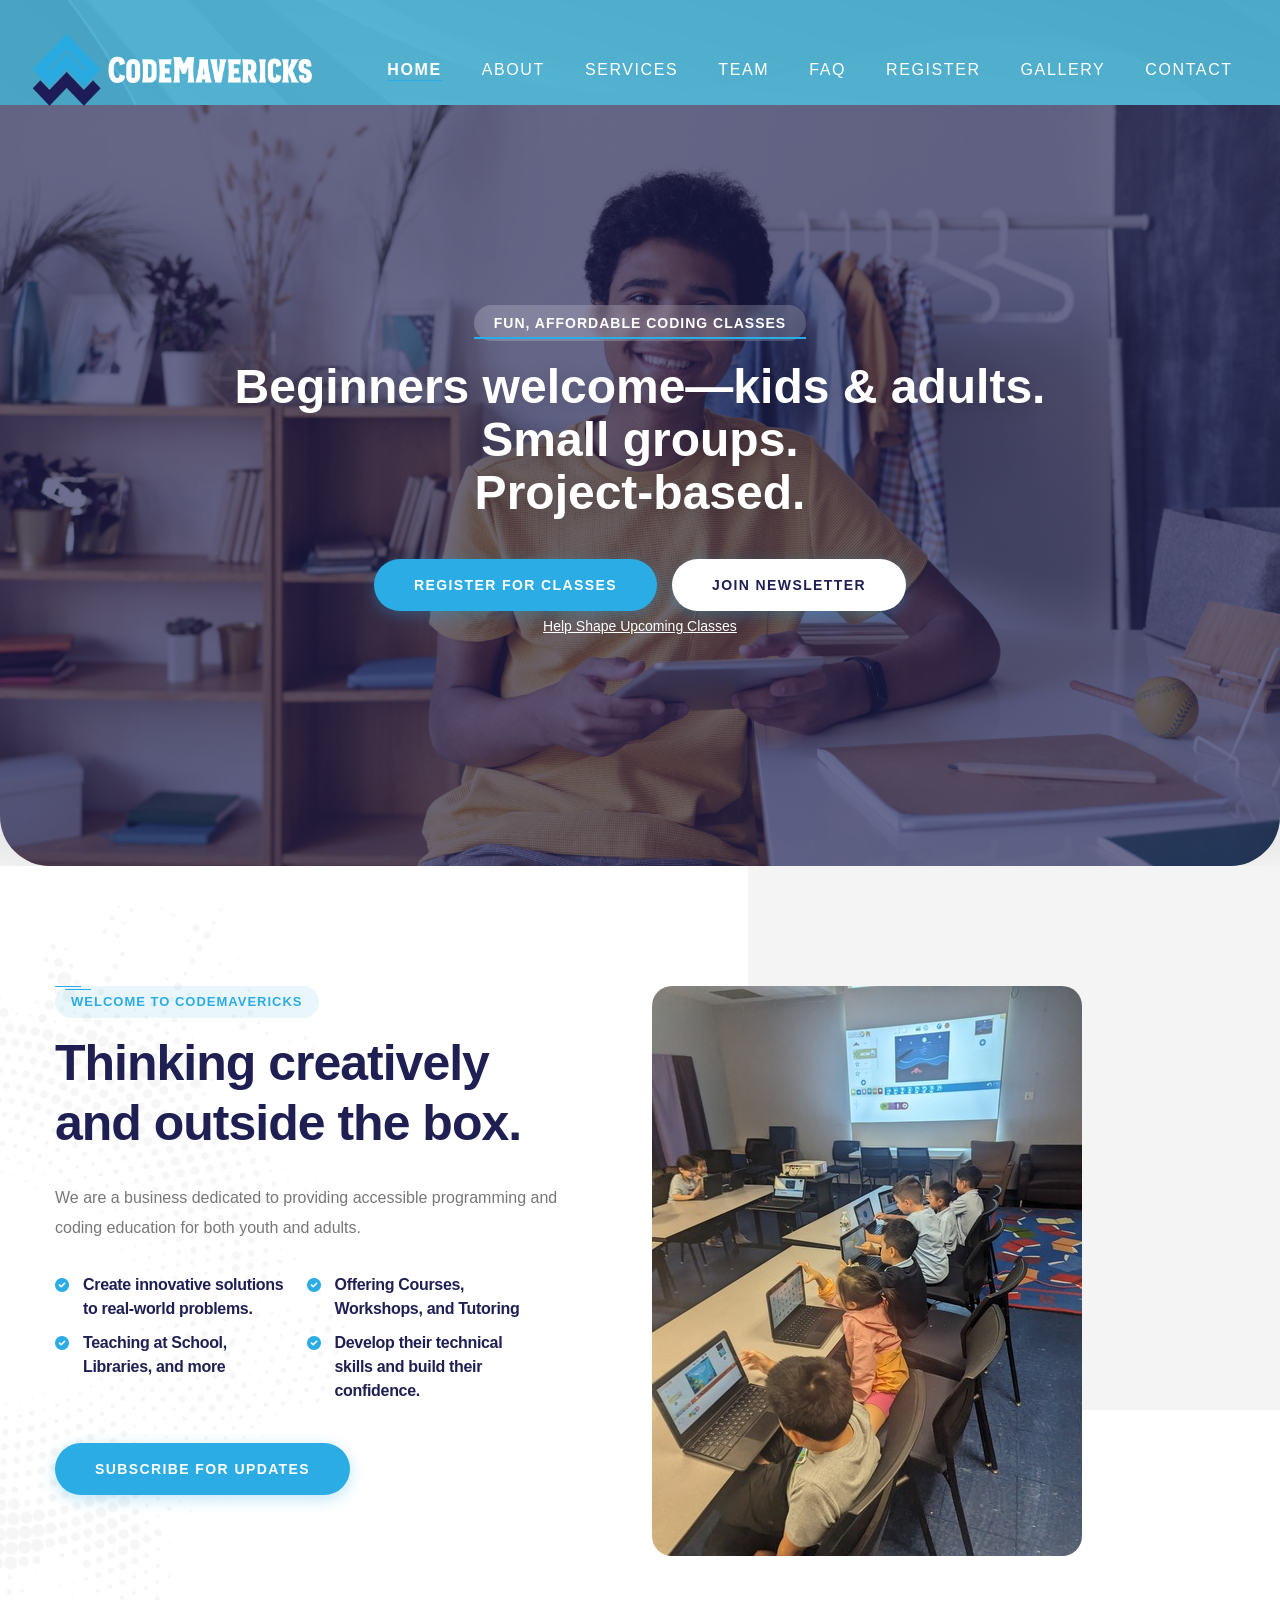
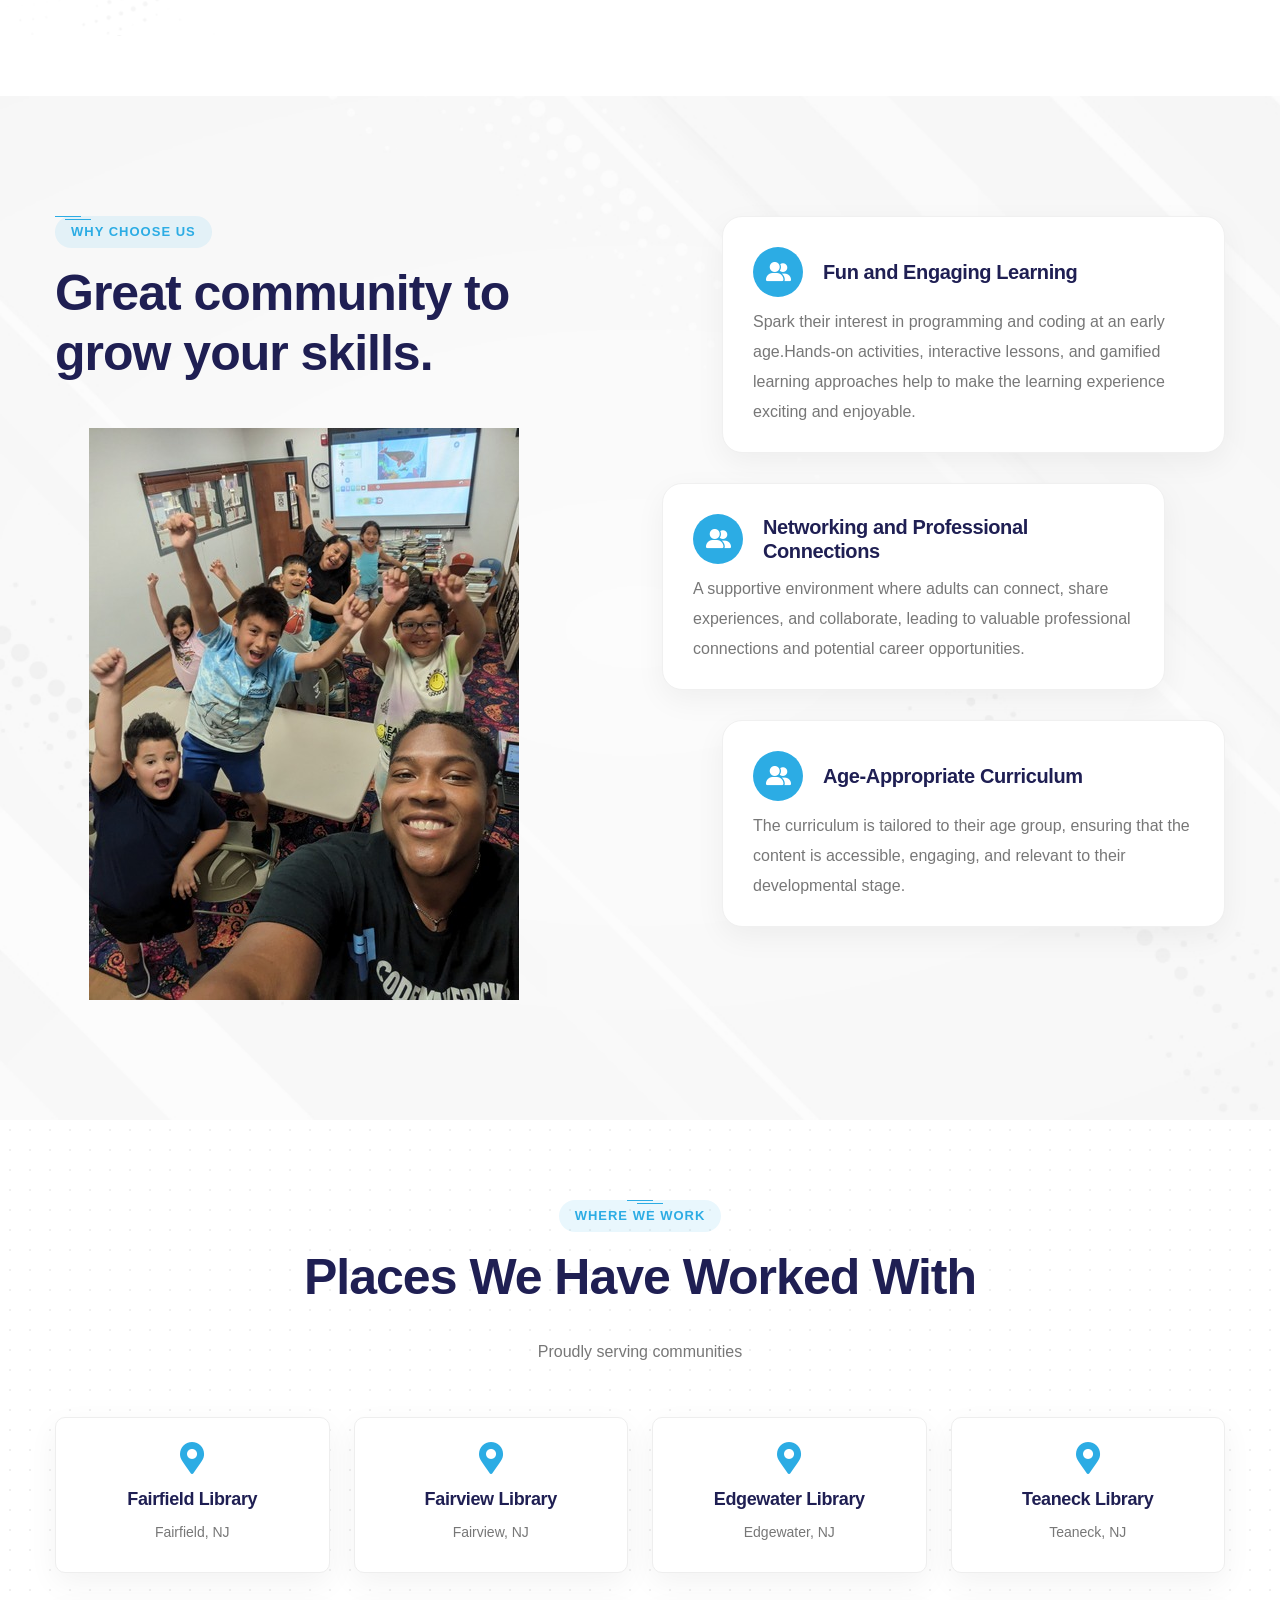
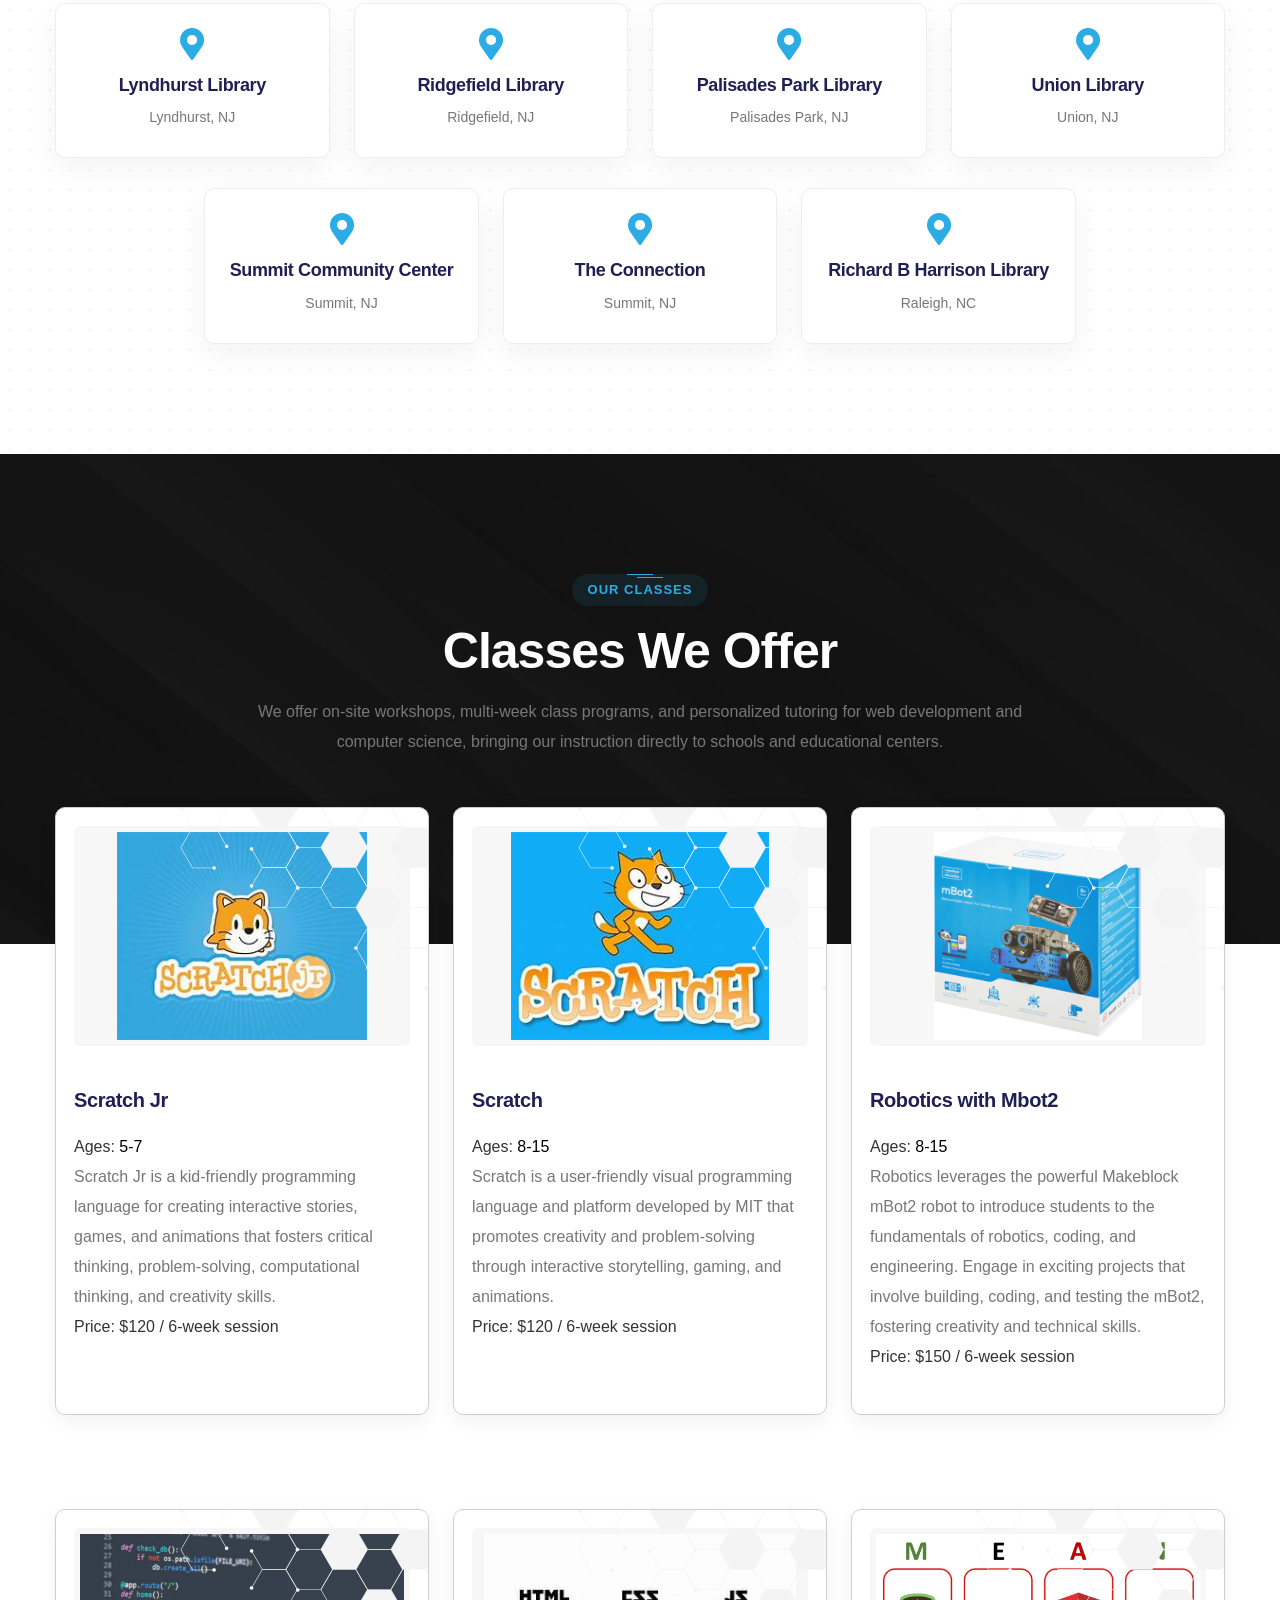
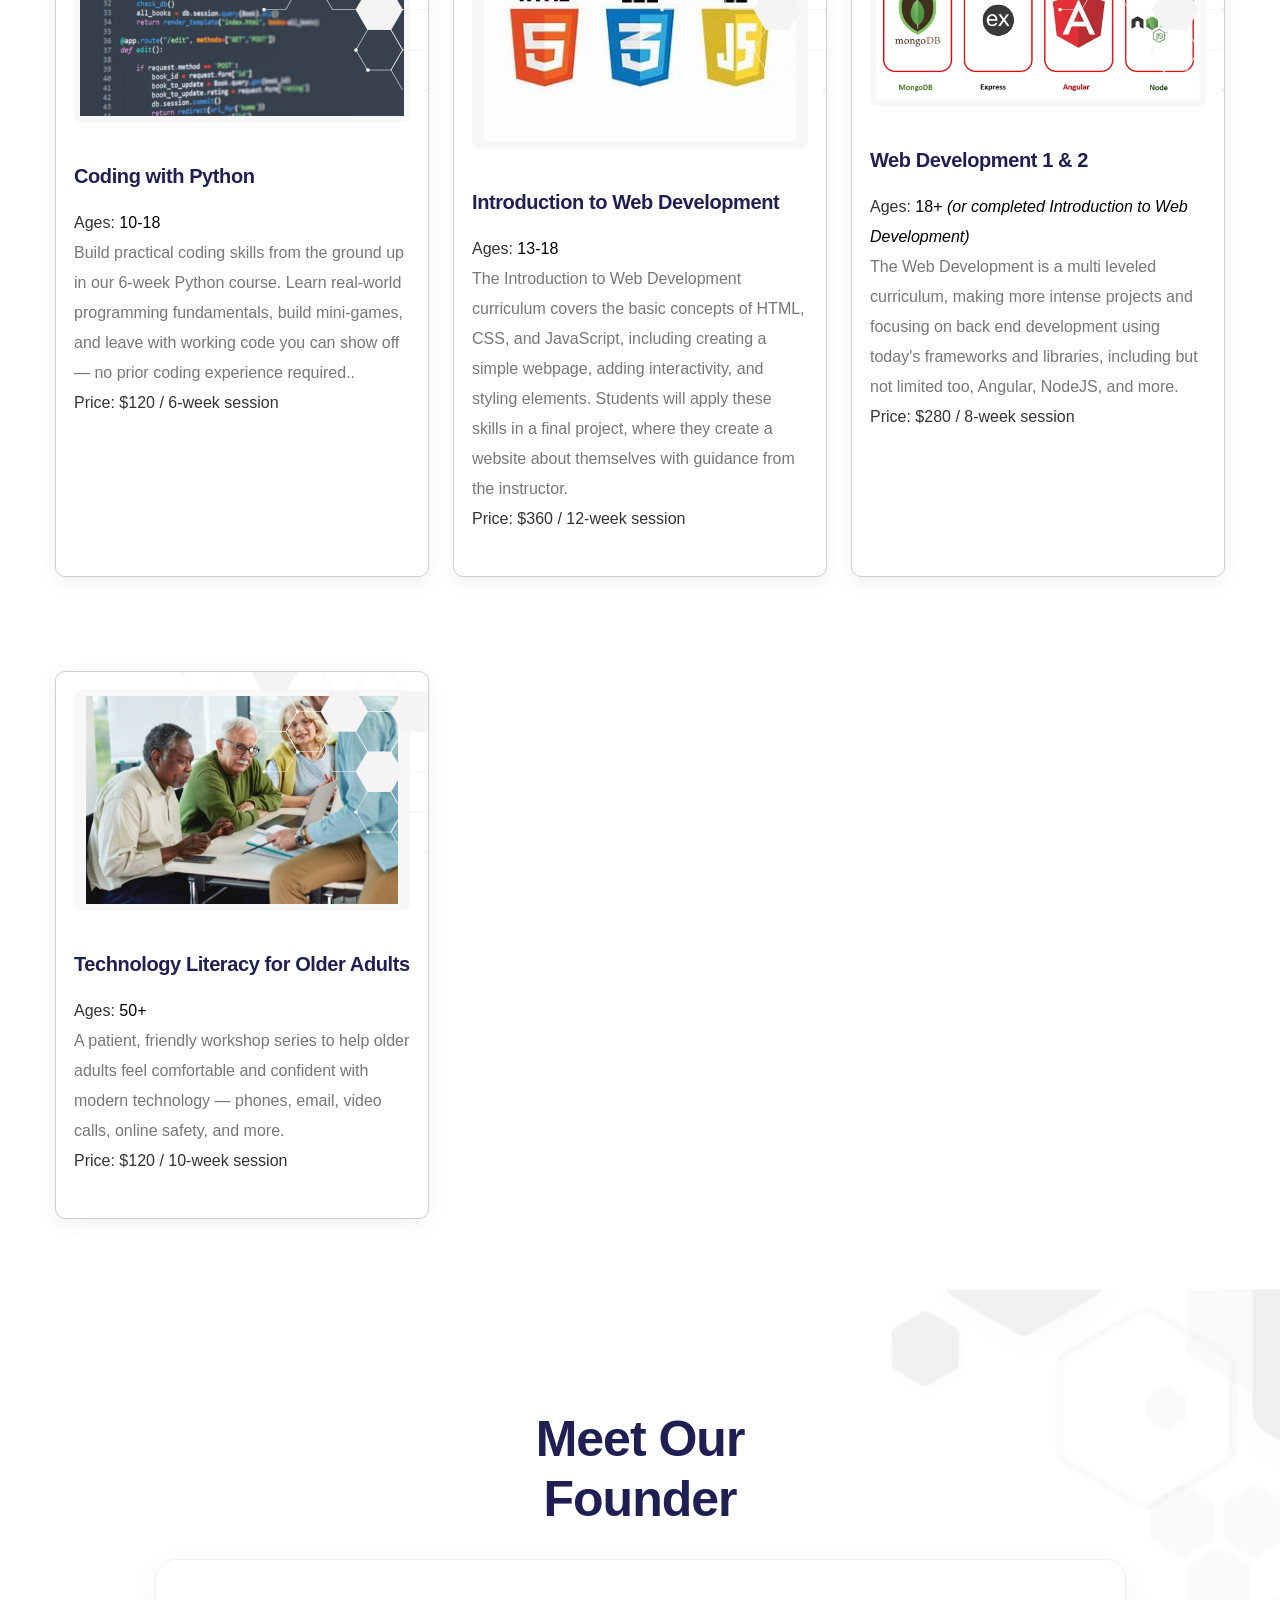
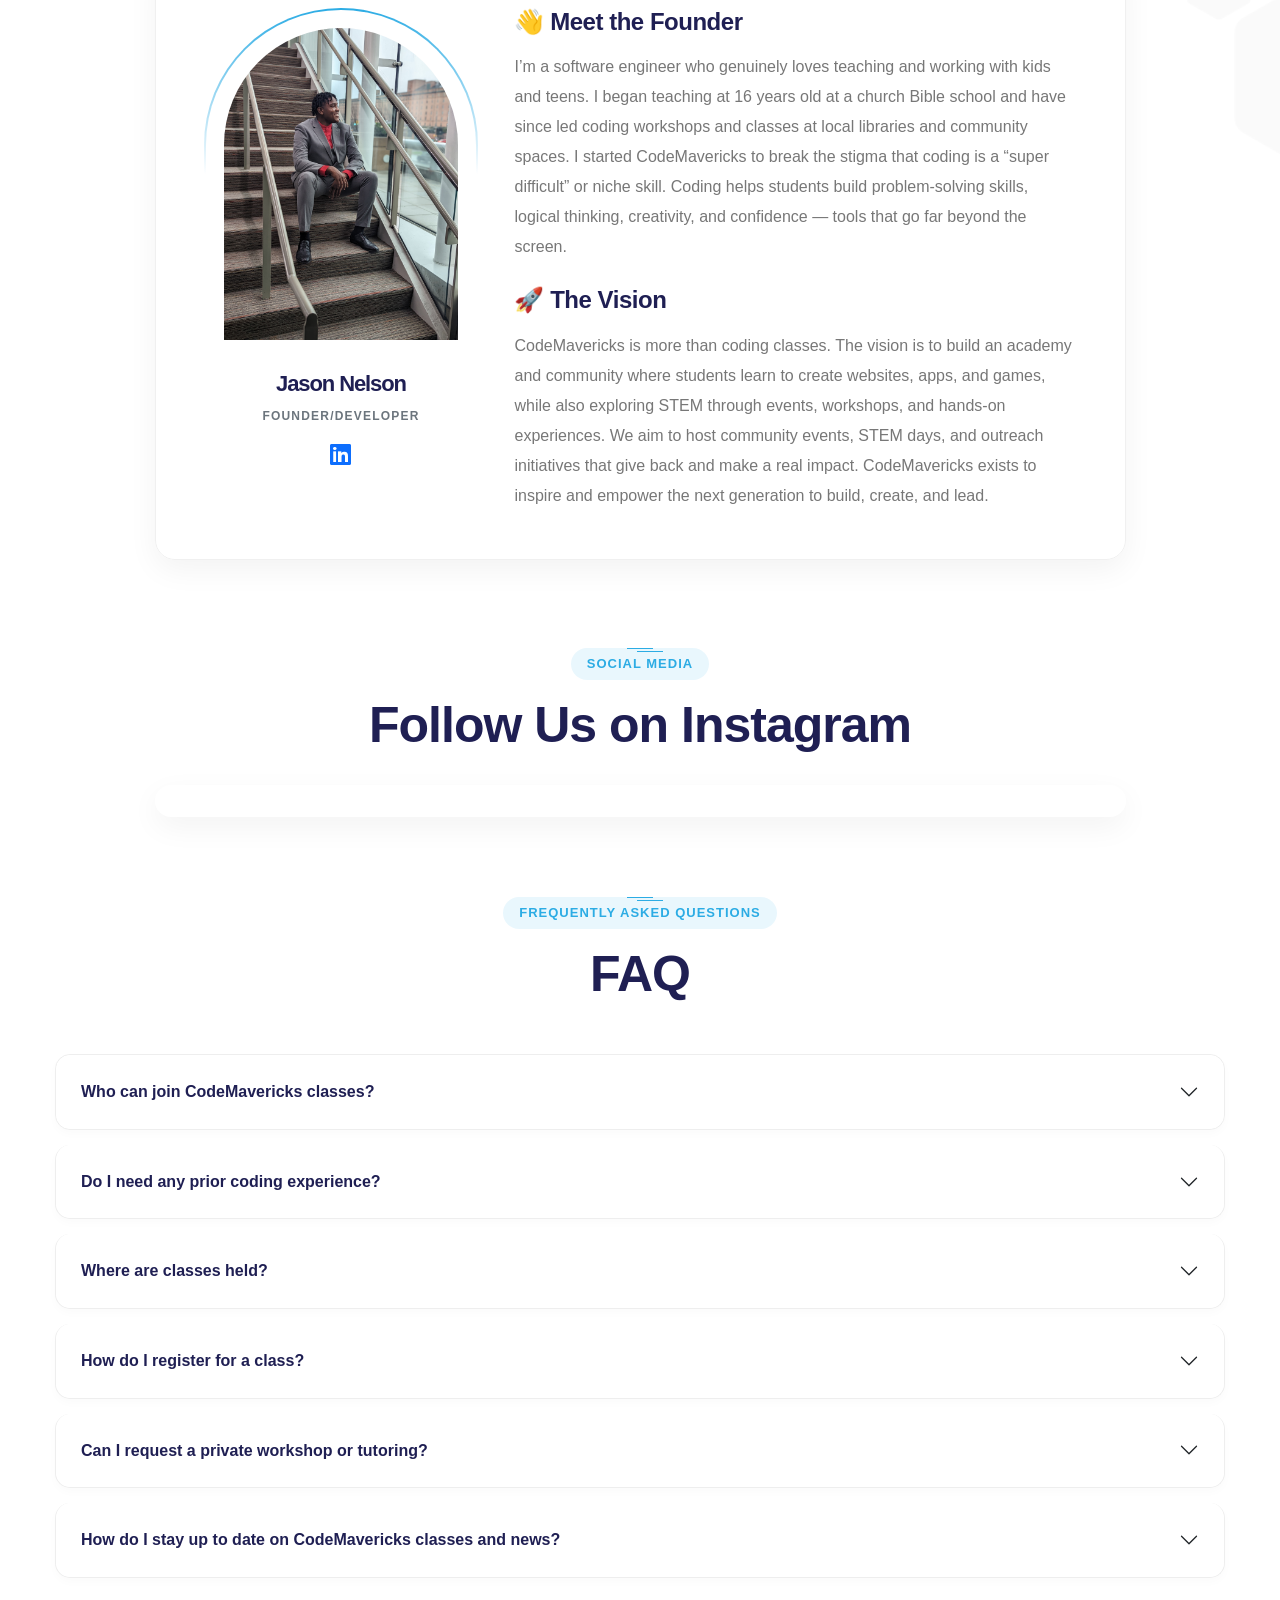
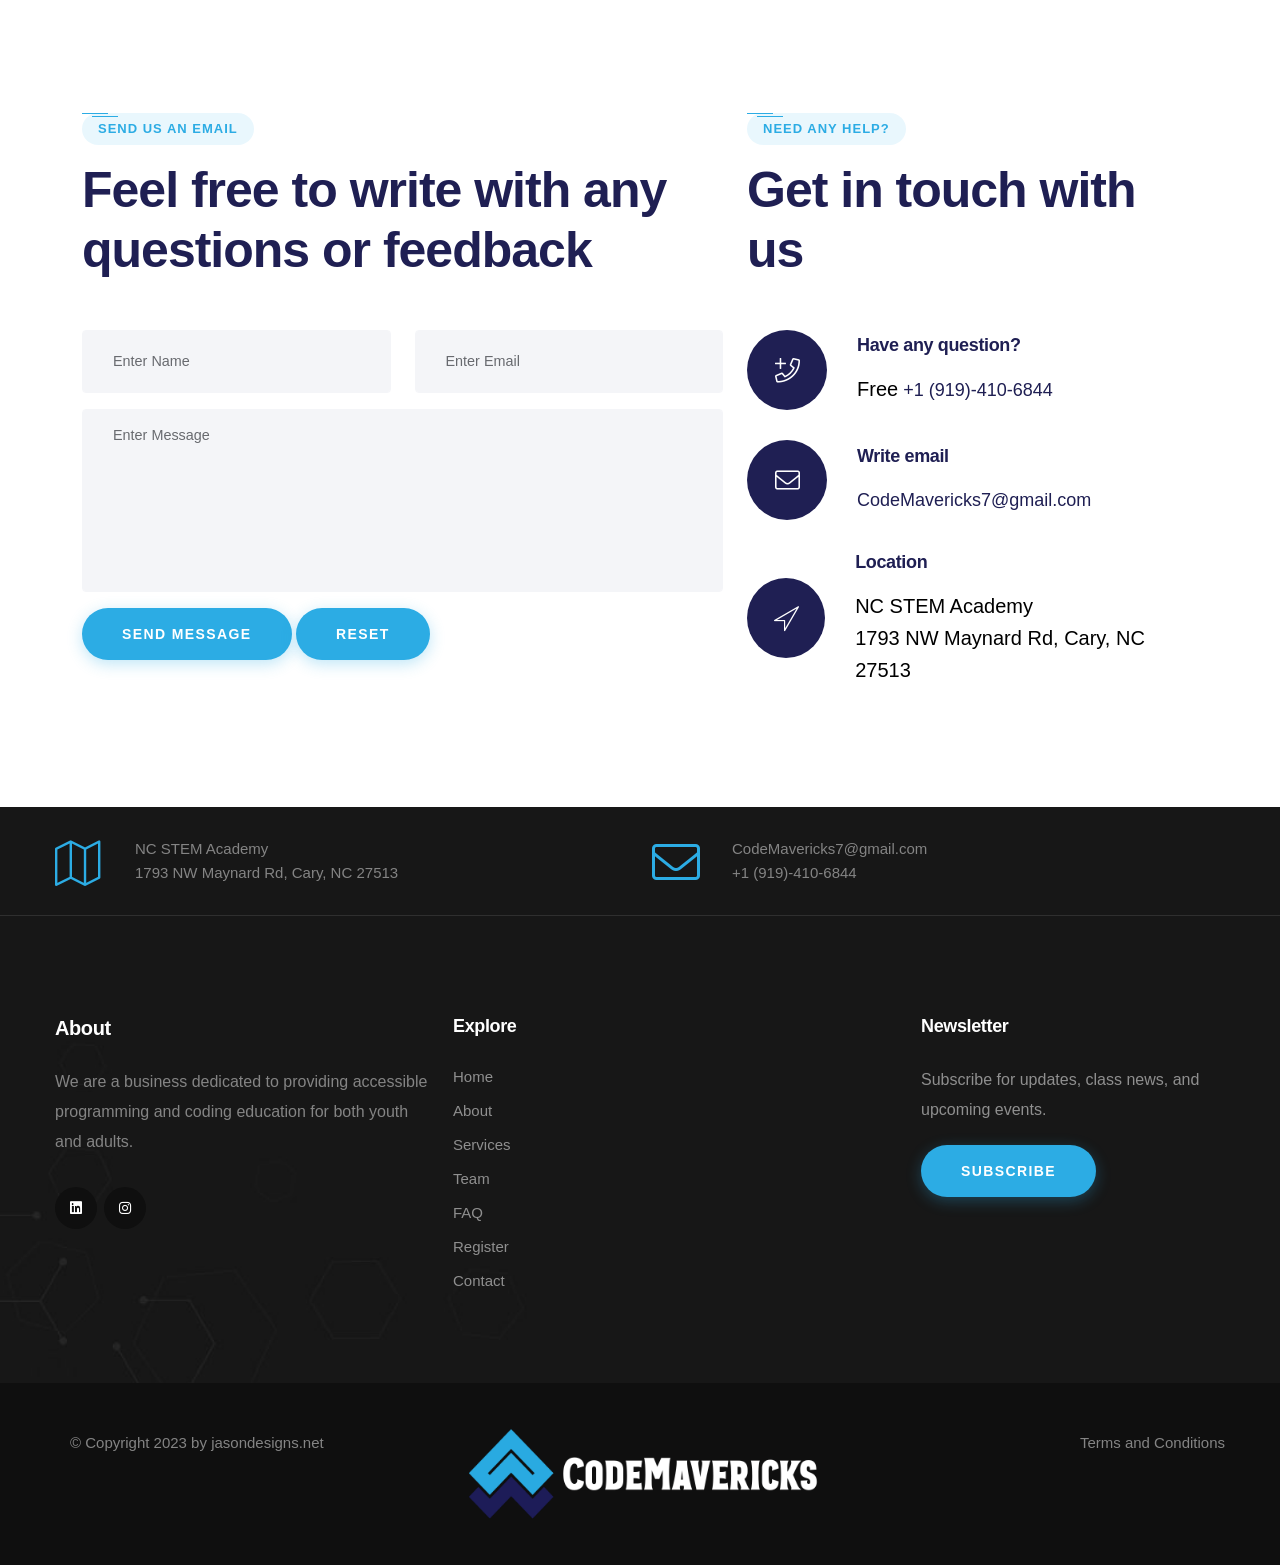
==== commit af887105: "fix bug and add google form" ====
--- a/index.html
+++ b/index.html
@@ -153,12 +153,12 @@
     color: #000000;
   }
 
-  /* Footer Contact Info Text - Black */
-  .contact-info-block .inner .text {
+  /* Contact Details Section Text - Black */
+  .contact-details__info li .text {
     color: #000000;
   }
 
-  .contact-info-block .inner .text a {
+  .contact-details__info li .text span {
     color: #000000;
   }
 
@@ -622,8 +622,7 @@
 								<a href="#" data-bs-toggle="modal" data-bs-target="#newsletter"
 									class="theme-btn btn-style-one light-bg">Join Newsletter</a>
 							</div>
-							<p class="hero-secondary"><a href="https://codemavericks.corsizio.com">See class dates &amp;
-									locations →</a></p>
+							<p class="hero-secondary"><a href="https://forms.gle/GdXrU6mAQNciwsXG6" target="_blank">Help Shape Upcoming Classes</a></p>
 						</div>
 					</div>
 				</div>
@@ -1109,9 +1108,7 @@
 						<div id="faq3" class="accordion-collapse collapse" aria-labelledby="faq3-heading"
 							data-bs-parent="#faqAccordion">
 							<div class="accordion-body">
-								We offer classes in schools, libraries, and soon our own location. Check our
-								registration page for
-								current locations.
+								We offer classes at NC STEM Academy (1793 NW Maynard Rd, Cary, NC 27513), as well as in schools, libraries, and other educational centers. Check our <a href="https://codemavericks.corsizio.com" target="_blank">registration page</a> for current locations and availability.
 							</div>
 						</div>
 					</div>
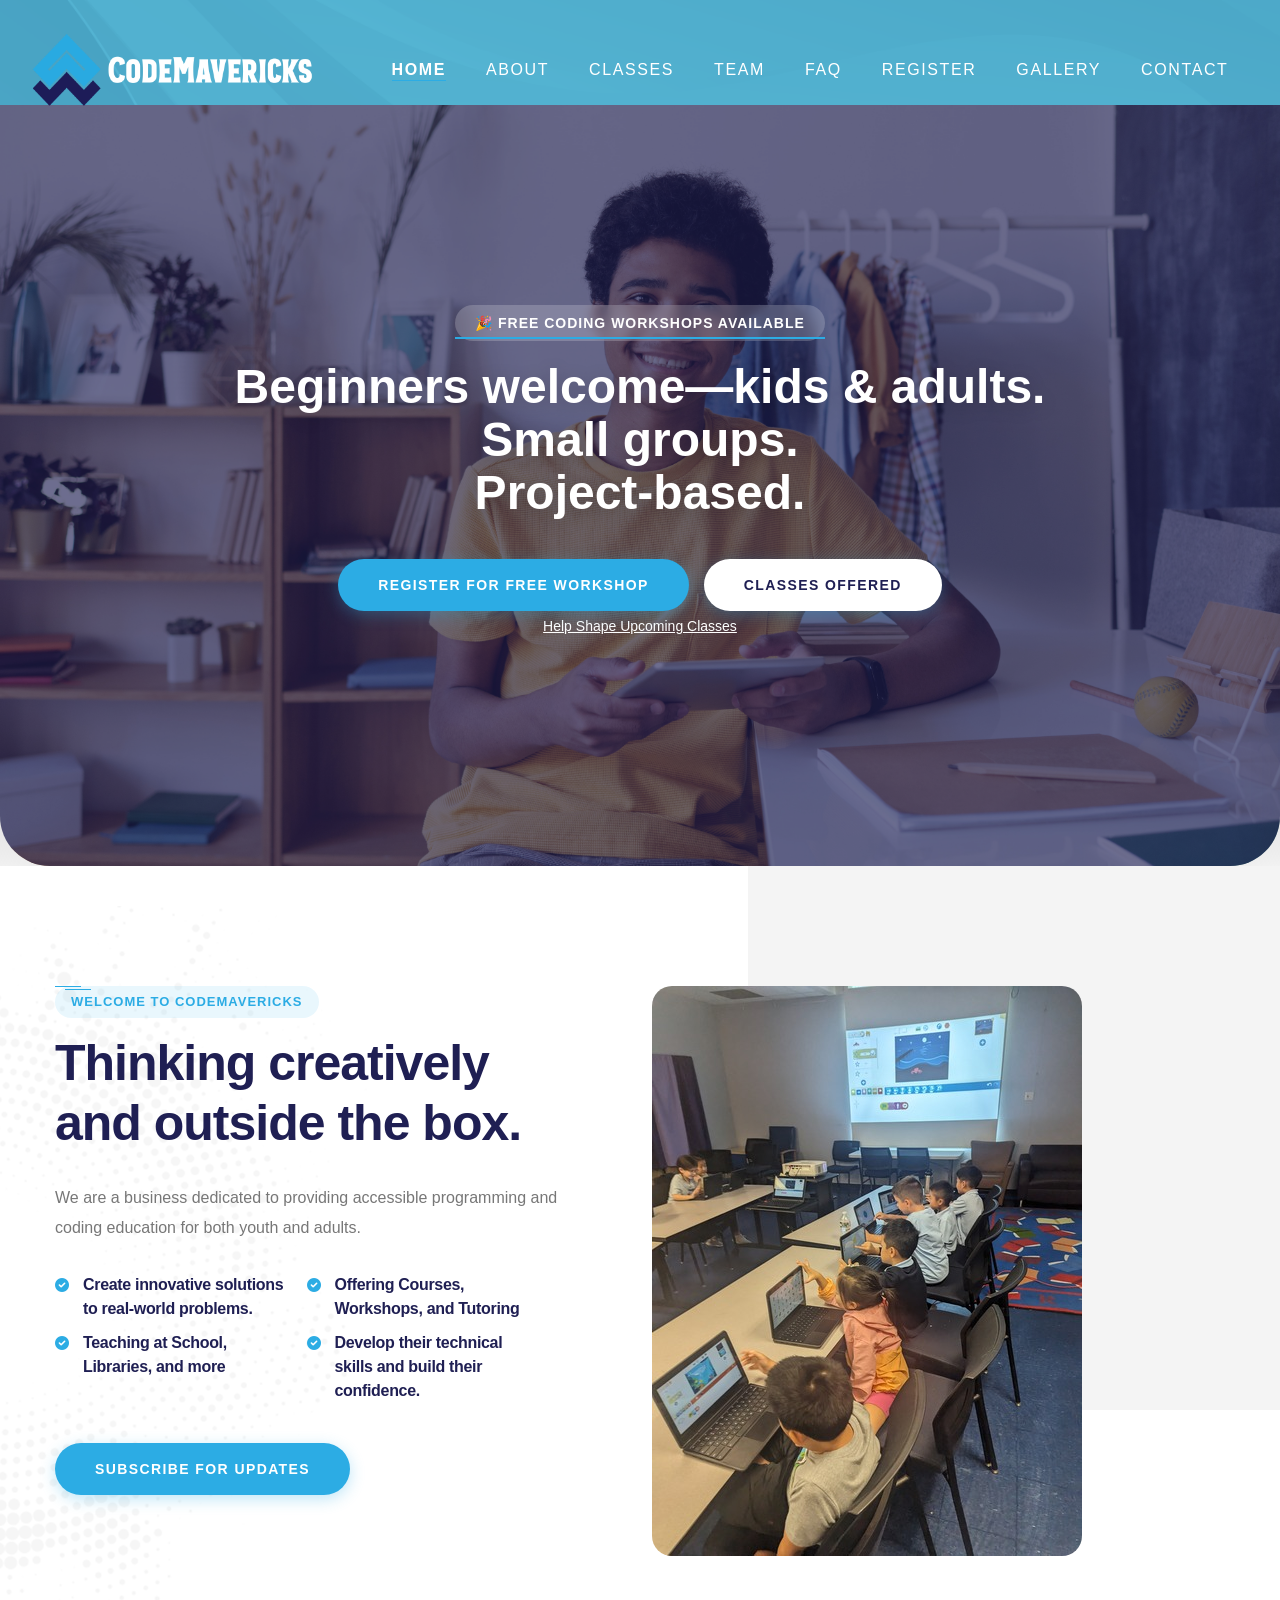
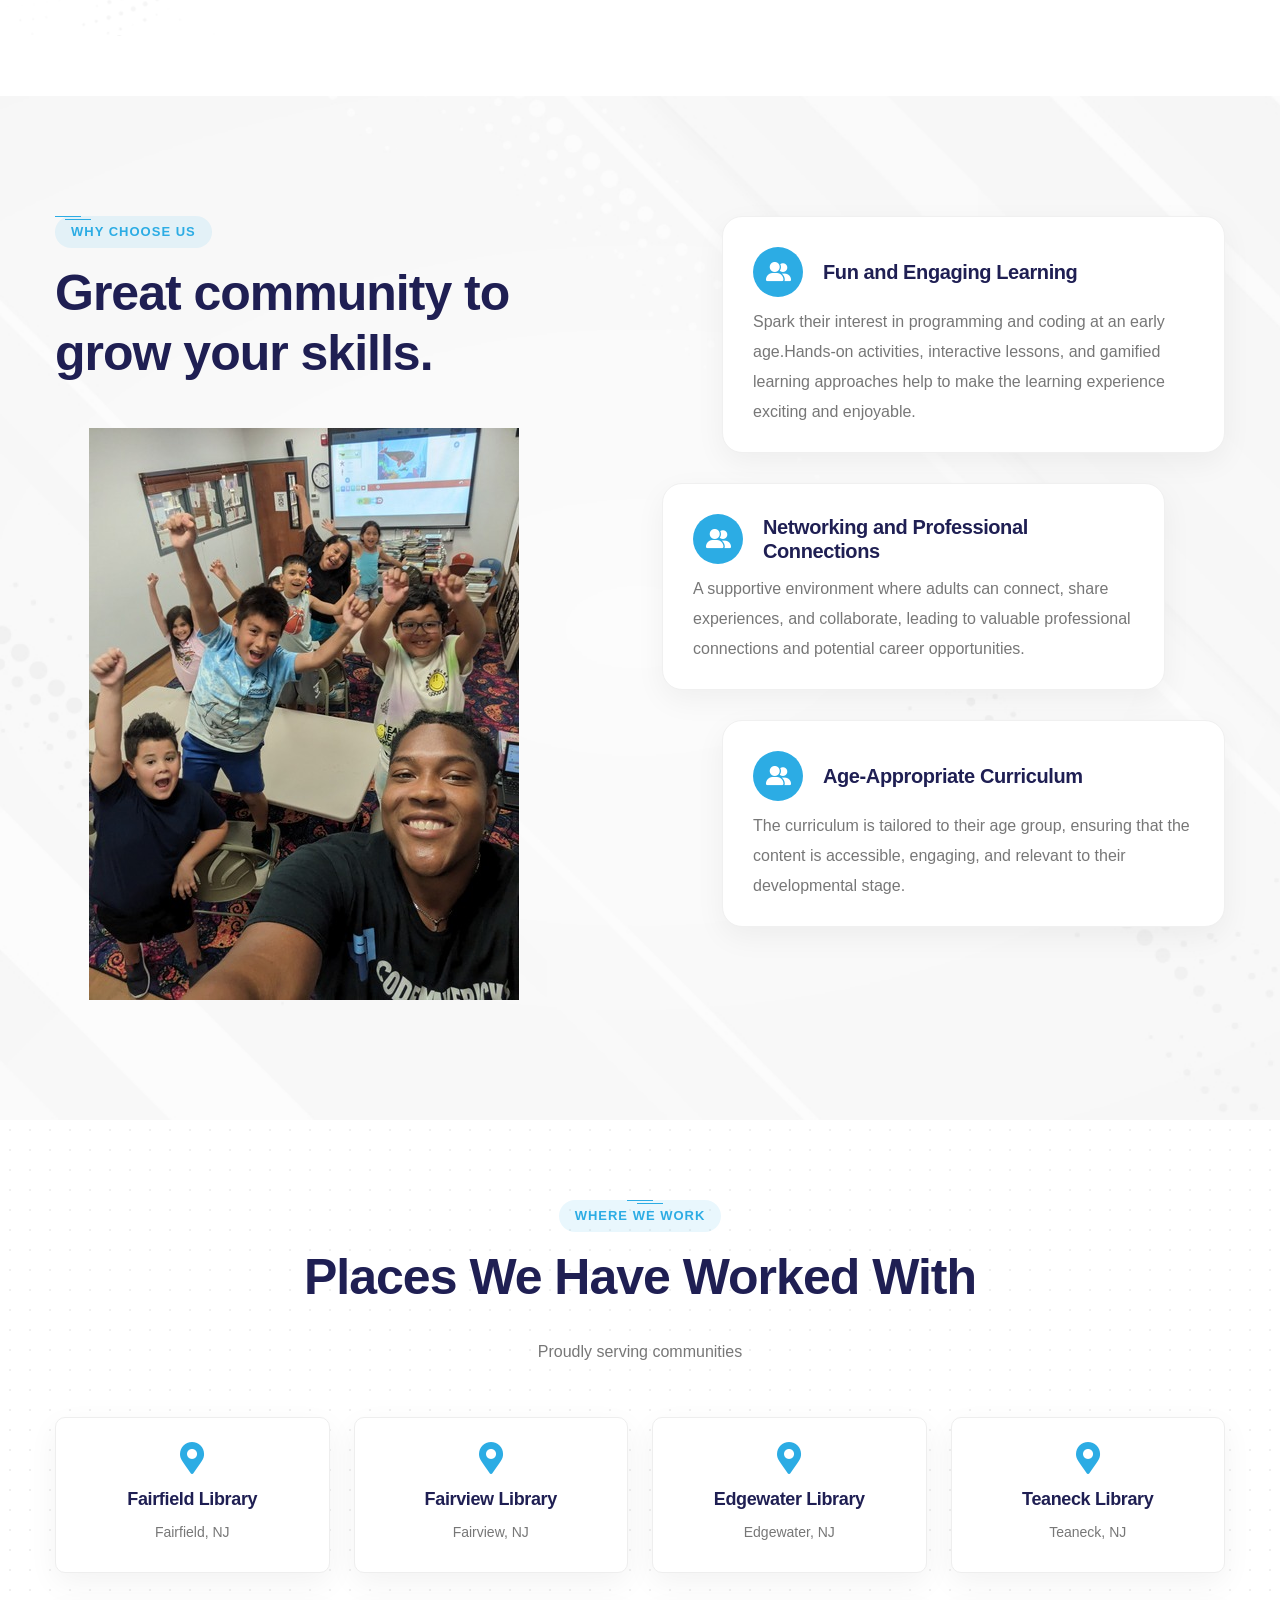
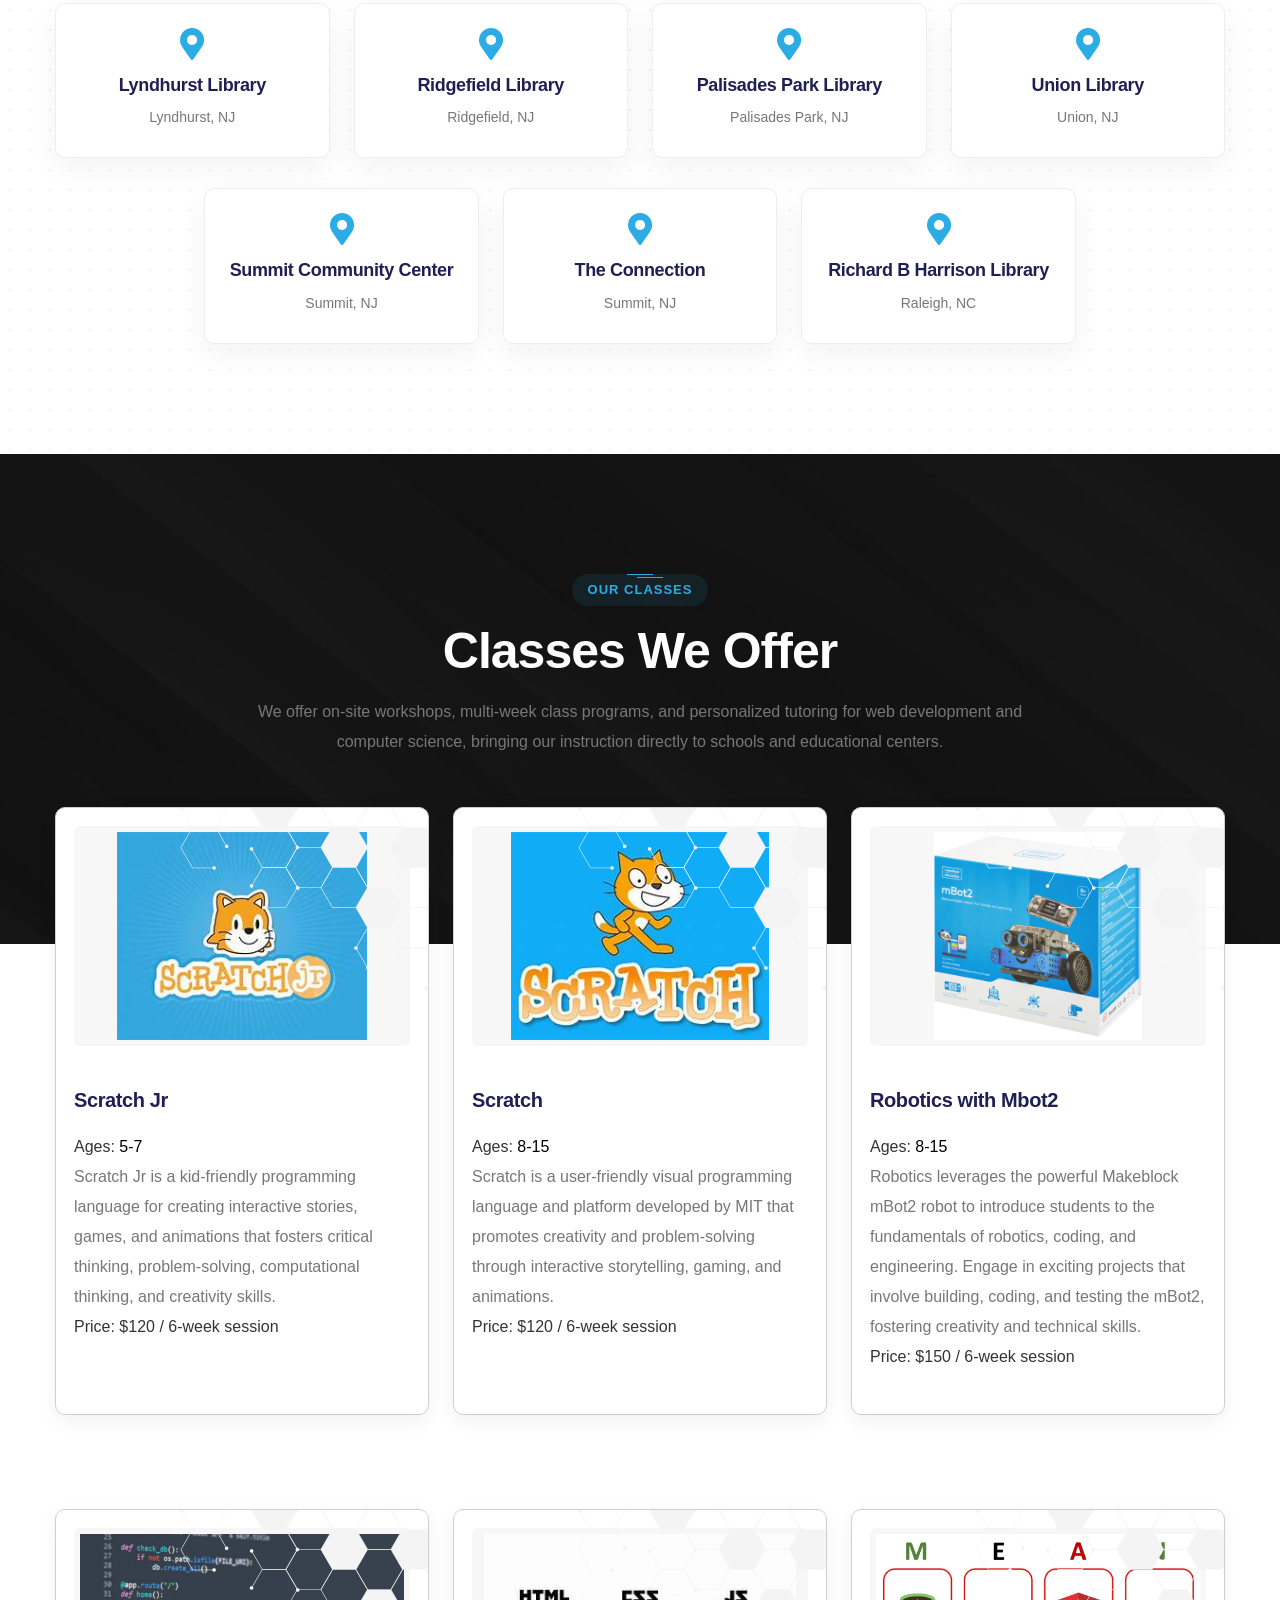
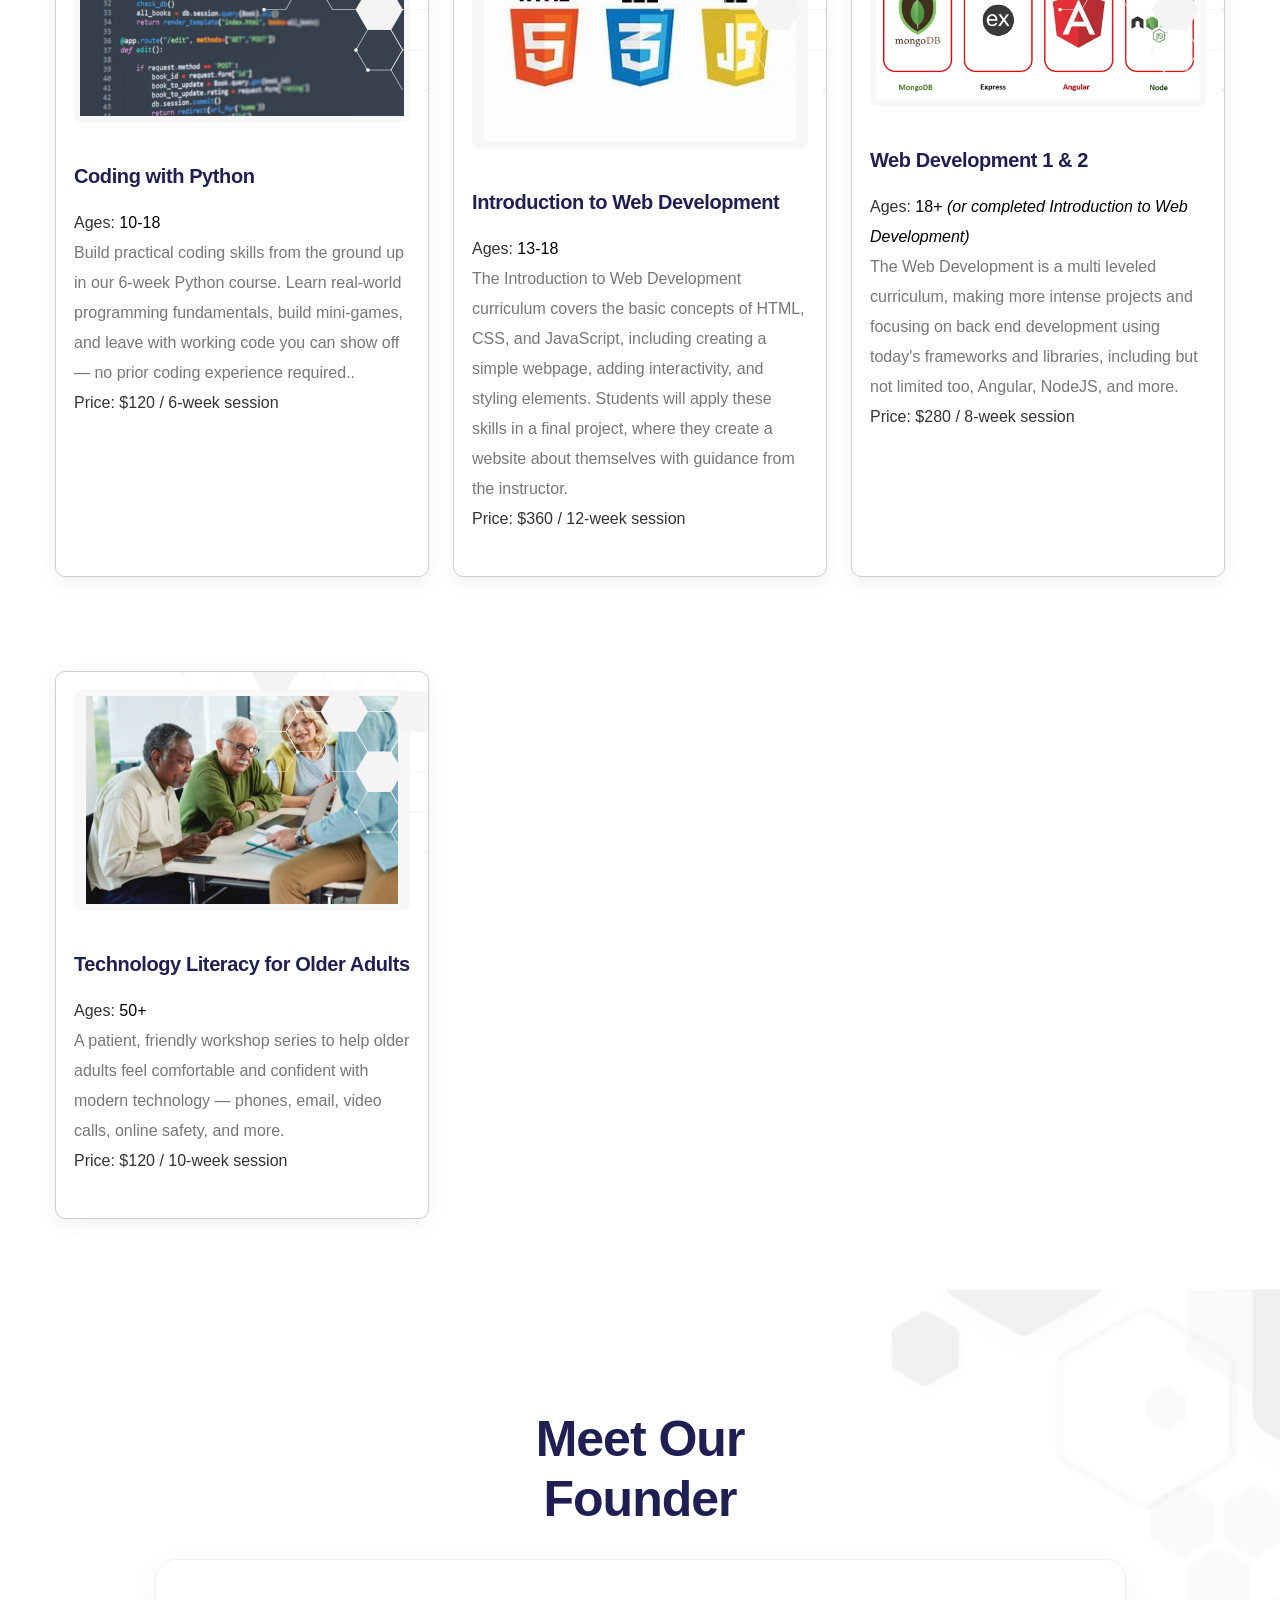
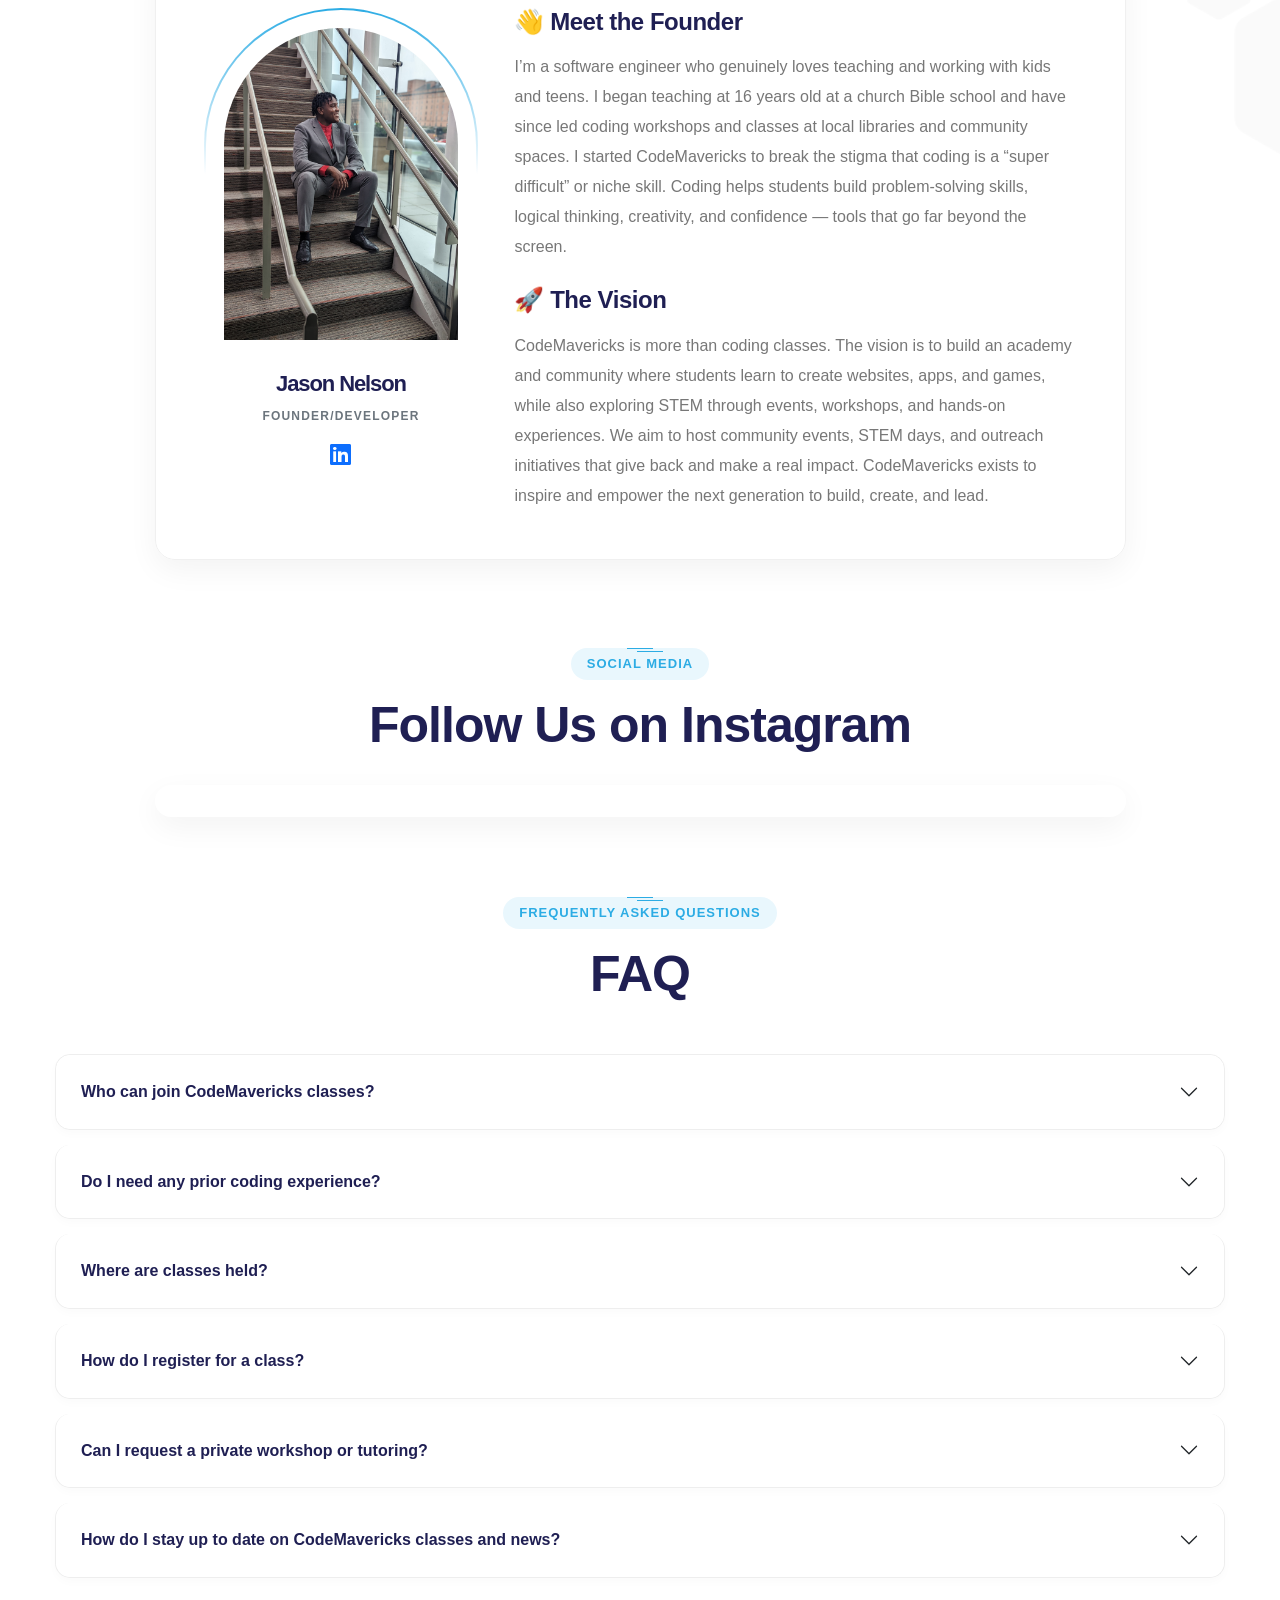
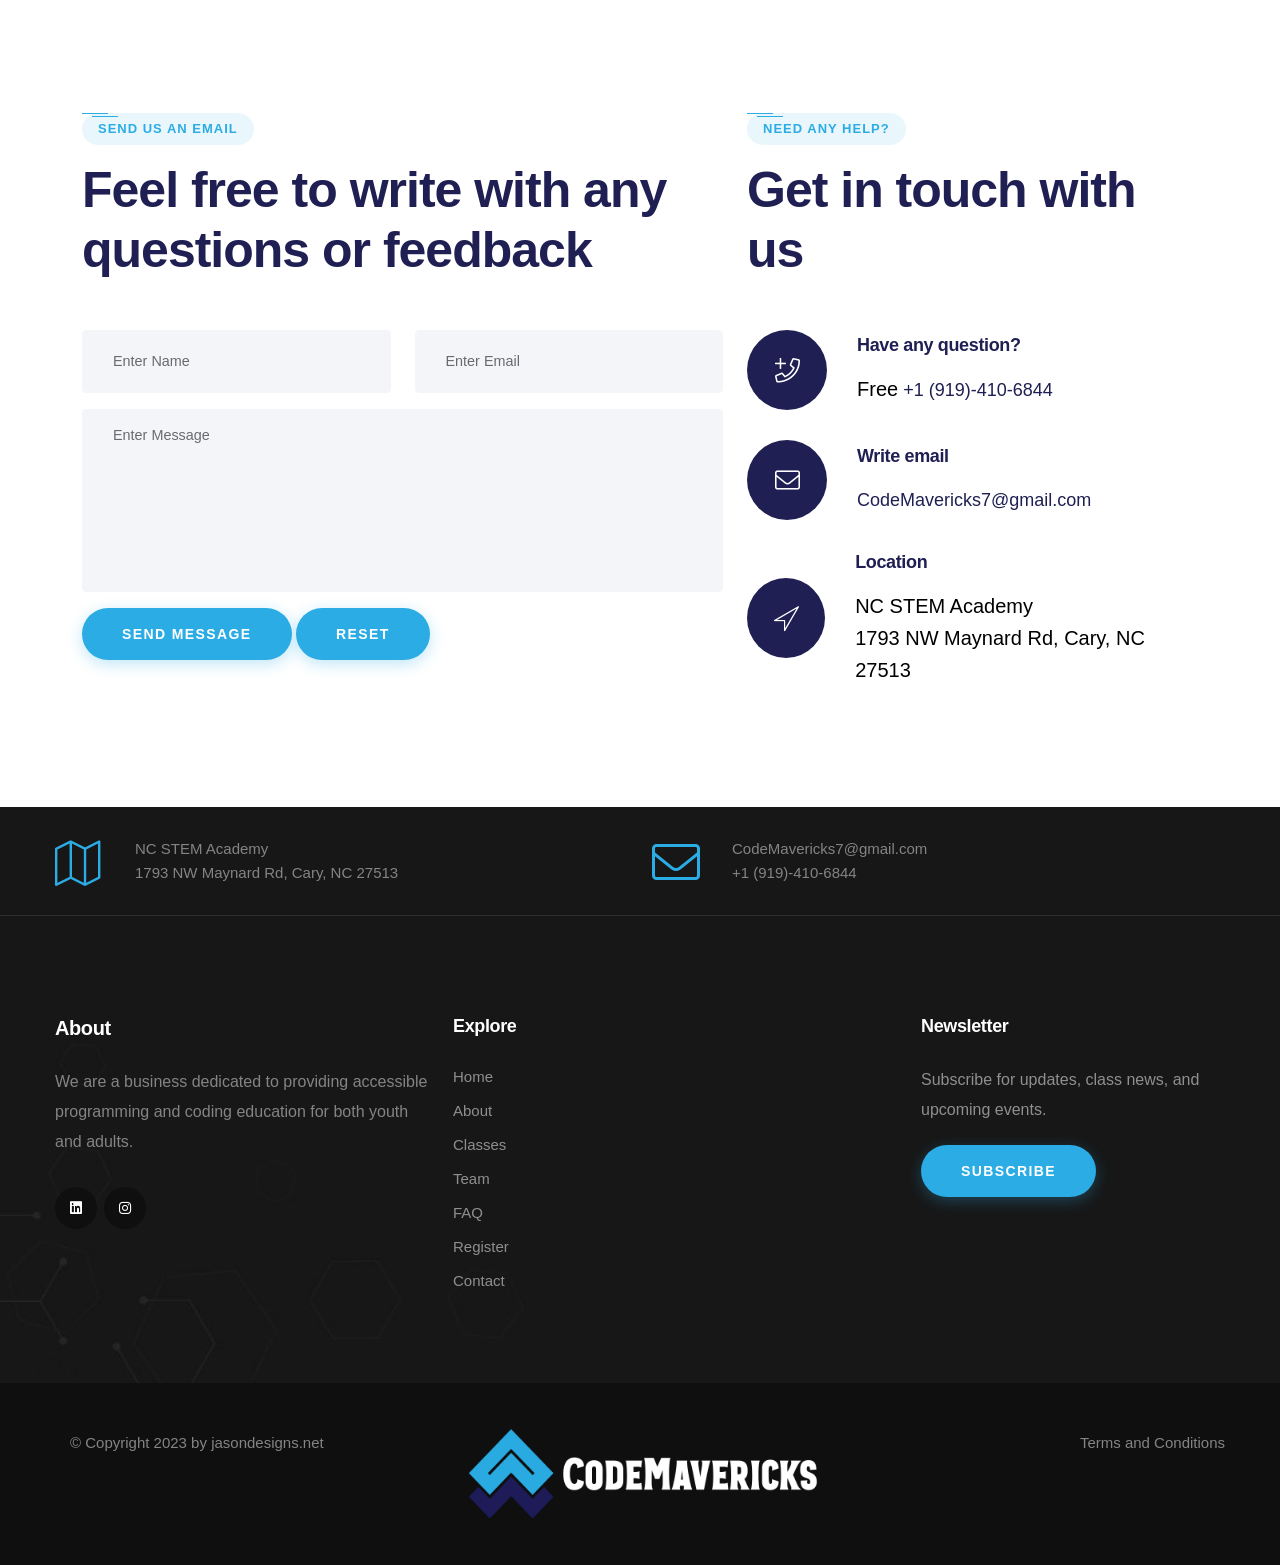
==== commit 8f0a6e68: "Prep landing for ads" ====
--- a/index.html
+++ b/index.html
@@ -494,7 +494,7 @@
 						<ul class="navigation">
 							<li class="current"><a href="#home">Home</a></li>
 							<li><a href="#about">About</a></li>
-							<li><a href="#services">Services</a></li>
+							<li><a href="#services">Classes</a></li>
 							<li><a href="#team">Team</a></li>
 							<li><a href="#faq">FAQ</a></li>
 							<li><a target="_blank" rel="noopener noreferrer" aria-label="Register (opens in new tab)" href="https://codemavericks.corsizio.com">Register</a></li>
@@ -612,15 +612,15 @@
 					<div class="bg-image" style="background-image: url(images/main-slider/top-bg.jpg);"></div>
 					<div class="auto-container">
 						<div class="content-box">
-							<span class="sub-title animate-1">Fun, Affordable Coding Classes</span>
+							<span class="sub-title animate-1"> 🎉 Free Coding Workshops Available </span>
 							<h1 class="title animate-2">Beginners welcome—kids & adults. <br /> Small groups. <br />
 								Project-based. </h1>
 							<div class="btn-box"
 								style="display: flex; justify-content: center; gap: 15px; flex-wrap: wrap;">
 								<a href="https://codemavericks.corsizio.com" target="_blank"
-									class="theme-btn btn-style-one">Register for Classes</a>
-								<a href="#" data-bs-toggle="modal" data-bs-target="#newsletter"
-									class="theme-btn btn-style-one light-bg">Join Newsletter</a>
+									class="theme-btn btn-style-one">Register for FREE Workshop</a>
+								<a href="#services" 
+									class="theme-btn btn-style-one light-bg">Classes Offered</a>
 							</div>
 							<p class="hero-secondary"><a href="https://forms.gle/GdXrU6mAQNciwsXG6" target="_blank">Help Shape Upcoming Classes</a></p>
 						</div>
@@ -1316,7 +1316,7 @@
 									<ul class="user-links">
 										<li><a href="#home">Home</a></li>
 										<li><a href="#about">About</a></li>
-										<li><a href="#services">Services</a></li>
+										<li><a href="#services">Classes</a></li>
 										<li><a href="#team">Team</a></li>
 										<li><a href="#faq">FAQ</a></li>
 					<li><a target="_blank" rel="noopener noreferrer" aria-label="Register (opens in new tab)" href="https://codemavericks.corsizio.com">Register</a>
